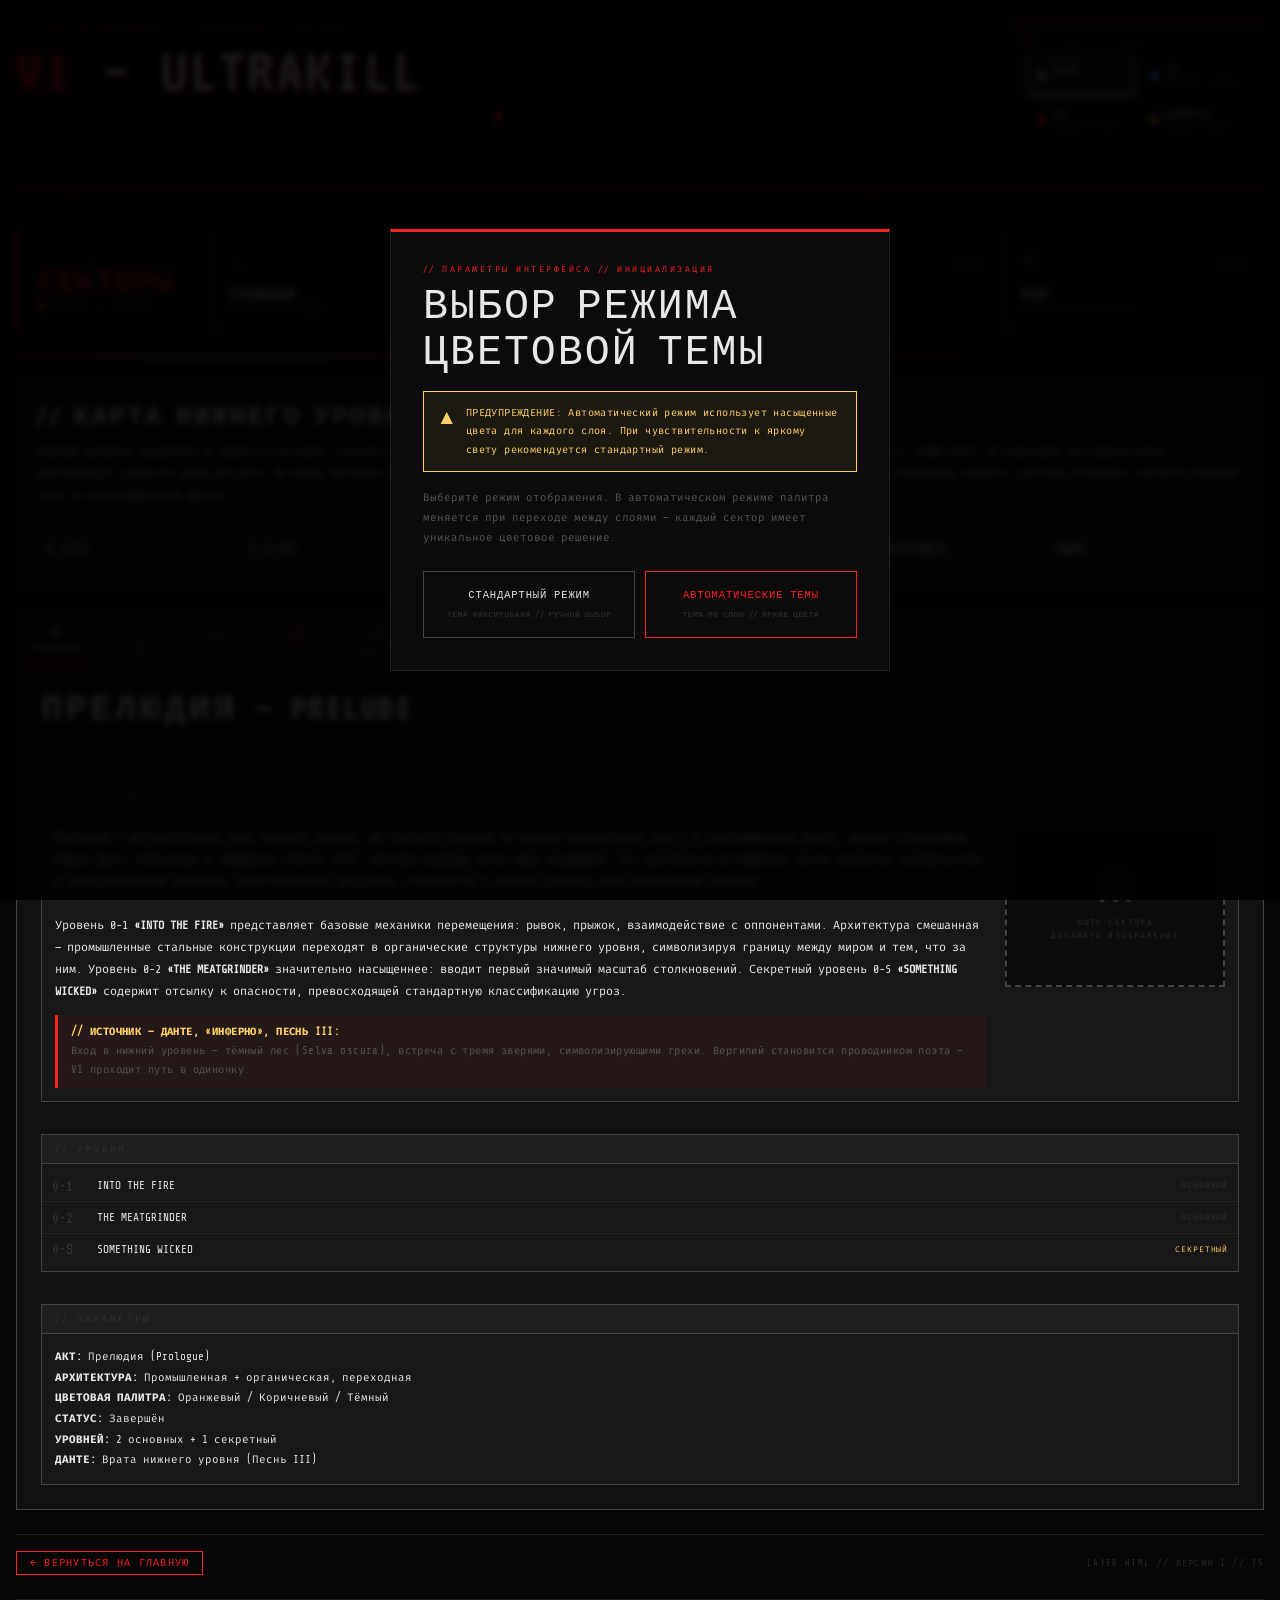
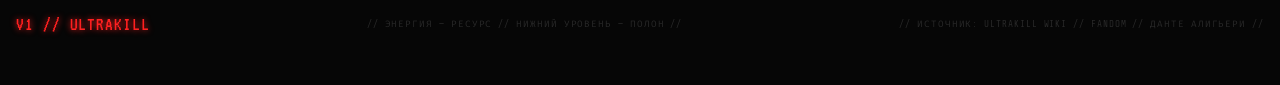
==== layer.html @ 8459dfed "Update layer.html" ====
<!DOCTYPE html>
<html lang="ru">
<head>
    <meta charset="UTF-8">
    <meta name="viewport" content="width=device-width, initial-scale=1.0, user-scalable=yes">
    <title>ULTRAKILL // СЕКТОРЫ — SYSTEM DATABASE</title>
    <link href="https://fonts.googleapis.com/css2?family=VT323&family=Share+Tech+Mono&family=Fira+Code:wght@400;600&display=swap" rel="stylesheet">
    <style>
        *, *::before, *::after { margin: 0; padding: 0; box-sizing: border-box; }
        :root {
            --acc:#ff2020; --acc-dim:#8a0000; --acc-glow:rgba(255,32,32,0.35);
            --body-bg:#060606; --panel-bg:#0b0b0b; --panel-hd:#0f0f0f; --panel-bd:#222222;
            --text-p:#e8e8e8; --text-1:#555555; --text-2:#333333; --text-3:#282828; --text-4:#1e1e1e;
            --ticker-bg:#000000; --read-bg:#050505;
            --c-gold:#ffd166; --c-blue:#5599ff; --c-green:#22ff88; --c-pink:#ff44aa; --c-orange:#ff8833;
            --grey-border:#444444; --grey-bg:#111111; --grey-head:#181818;
        }
        body[data-theme="dark"]{--acc:#ff2020;--acc-dim:#8a0000;--acc-glow:rgba(255,32,32,.35);--body-bg:#060606;--panel-bg:#0b0b0b;--panel-hd:#0f0f0f;--panel-bd:#222;--text-p:#e8e8e8;--text-1:#555;--text-2:#333;--text-3:#282828;--text-4:#1e1e1e;--ticker-bg:#000;--read-bg:#050505;--c-gold:#ffd166;--c-blue:#5599ff;--c-green:#22ff88;--c-pink:#ff44aa;--c-orange:#ff8833;--grey-border:#444;--grey-bg:#111;--grey-head:#181818;}
        body[data-theme="v1"]{--acc:#3a99ff;--acc-dim:#003399;--acc-glow:rgba(58,153,255,.42);--body-bg:#030912;--panel-bg:#060d1c;--panel-hd:#080f22;--panel-bd:#102244;--text-p:#b8d0ff;--text-1:#3a5580;--text-2:#253858;--text-3:#162240;--text-4:#0f1830;--ticker-bg:#020509;--read-bg:#040810;--c-gold:#44aaff;--c-blue:#77ccff;--c-green:#33bbff;--c-pink:#6688ff;--c-orange:#4499ee;--grey-border:#224466;--grey-bg:#060d1c;--grey-head:#081222;}
        body[data-theme="v2"]{--acc:#ff1818;--acc-dim:#aa0000;--acc-glow:rgba(255,24,24,.52);--body-bg:#070202;--panel-bg:#0d0404;--panel-hd:#110505;--panel-bd:#2a0606;--text-p:#ffc8c8;--text-1:#883333;--text-2:#661818;--text-3:#3a0d0d;--text-4:#280808;--ticker-bg:#040101;--read-bg:#060202;--c-gold:#ff8855;--c-blue:#ff5544;--c-green:#ff4422;--c-pink:#ff2266;--c-orange:#ff7722;--grey-border:#442222;--grey-bg:#0d0404;--grey-head:#150606;}
        body[data-theme="gabriel"]{--acc:#c8981e;--acc-dim:#6a5000;--acc-glow:rgba(200,152,30,.32);--body-bg:#f0ebe0;--panel-bg:#fafaf4;--panel-hd:#edead8;--panel-bd:#c8b880;--text-p:#1a1508;--text-1:#7a6a40;--text-2:#a09060;--text-3:#bfb080;--text-4:#d0c898;--ticker-bg:#e5dfc8;--read-bg:#f5f0e0;--c-gold:#c8981e;--c-blue:#3366aa;--c-green:#227744;--c-pink:#aa3366;--c-orange:#bb5522;--grey-border:#c8b880;--grey-bg:#f5f0e0;--grey-head:#edead8;}

        body[data-layer="prelude"]{--acc:#ff6600;--acc-dim:#7a2e00;--acc-glow:rgba(255,102,0,.38);--body-bg:#060402;--panel-bg:#0c0804;--panel-hd:#100b05;--panel-bd:#2a1400;--text-p:#e8d0b0;--text-1:#664422;--text-2:#3d2810;--text-3:#28180a;--text-4:#1c1008;--ticker-bg:#040301;--read-bg:#070502;--c-gold:#ff9900;--c-blue:#cc8833;--c-green:#88aa33;--c-pink:#ff6622;--c-orange:#ff6600;--grey-border:#3a1c08;--grey-bg:#0c0804;--grey-head:#140e06;}
        body[data-layer="l1"]{--acc:#88aaff;--acc-dim:#1a3380;--acc-glow:rgba(136,170,255,.4);--body-bg:#020510;--panel-bg:#050c20;--panel-hd:#07102c;--panel-bd:#112244;--text-p:#c0d0ff;--text-1:#3a5588;--text-2:#263560;--text-3:#162040;--text-4:#101830;--ticker-bg:#020408;--read-bg:#040818;--c-gold:#aaccff;--c-blue:#88aaff;--c-green:#66ccff;--c-pink:#aaaaff;--c-orange:#88aacc;--grey-border:#1a2e60;--grey-bg:#050c20;--grey-head:#07102c;}
        body[data-layer="l2"]{--acc:#ff44cc;--acc-dim:#7a0055;--acc-glow:rgba(255,68,204,.42);--body-bg:#080208;--panel-bg:#100210;--panel-hd:#140316;--panel-bd:#2a0428;--text-p:#f0c0e8;--text-1:#882266;--text-2:#5a1244;--text-3:#380a2c;--text-4:#26061e;--ticker-bg:#050105;--read-bg:#090209;--c-gold:#ffaacc;--c-blue:#cc44ff;--c-green:#ff22bb;--c-pink:#ff44cc;--c-orange:#ff88aa;--grey-border:#3c0a34;--grey-bg:#100210;--grey-head:#160316;}
        /* ЧРЕВО (l3) перекрашен в красный */
        body[data-layer="l3"]{--acc:#ff2020;--acc-dim:#8a0000;--acc-glow:rgba(255,32,32,.42);--body-bg:#080002;--panel-bg:#100002;--panel-hd:#160004;--panel-bd:#2a0008;--text-p:#f0c0c0;--text-1:#882222;--text-2:#5a1212;--text-3:#380808;--text-4:#260404;--ticker-bg:#050001;--read-bg:#090002;--c-gold:#ff8888;--c-blue:#cc2222;--c-green:#ff2244;--c-pink:#ff2020;--c-orange:#ff5522;--grey-border:#3c0a0a;--grey-bg:#100002;--grey-head:#160304;}
        body[data-layer="l4"]{--acc:#ffc800;--acc-dim:#7a5a00;--acc-glow:rgba(255,200,0,.4);--body-bg:#090700;--panel-bg:#120e00;--panel-hd:#181200;--panel-bd:#2e2200;--text-p:#f8e8a0;--text-1:#806600;--text-2:#5a4800;--text-3:#382e00;--text-4:#261e00;--ticker-bg:#060500;--read-bg:#0a0800;--c-gold:#ffc800;--c-blue:#ddaa00;--c-green:#aacc00;--c-pink:#ffaa00;--c-orange:#ff9900;--grey-border:#3a2c00;--grey-bg:#120e00;--grey-head:#181200;}
        body[data-layer="l5"]{--acc:#ff8800;--acc-dim:#7a3c00;--acc-glow:rgba(255,136,0,.4);--body-bg:#040308;--panel-bg:#08060e;--panel-hd:#0b0914;--panel-bd:#1e1530;--text-p:#ddc8a0;--text-1:#664422;--text-2:#3e2a18;--text-3:#28180e;--text-4:#1c1008;--ticker-bg:#020205;--read-bg:#050408;--c-gold:#ffaa44;--c-blue:#4466aa;--c-green:#aa8844;--c-pink:#ff6644;--c-orange:#ff8800;--grey-border:#2a1e44;--grey-bg:#08060e;--grey-head:#0c0a14;}
        body[data-layer="l6"]{--acc:#cc44ff;--acc-dim:#5a0080;--acc-glow:rgba(204,68,255,.42);--body-bg:#050008;--panel-bg:#0a0012;--panel-hd:#0e0018;--panel-bd:#1e0030;--text-p:#e0b8ff;--text-1:#884499;--text-2:#5a1a6e;--text-3:#380a48;--text-4:#260635;--ticker-bg:#030006;--read-bg:#07000e;--c-gold:#ffc800;--c-blue:#aa66ff;--c-green:#dd88ff;--c-pink:#ff44dd;--c-orange:#cc88ff;--grey-border:#300048;--grey-bg:#0a0012;--grey-head:#0e0018;}
        body[data-layer="l7"]{--acc:#00ccbb;--acc-dim:#006655;--acc-glow:rgba(0,204,187,.4);--body-bg:#020808;--panel-bg:#030f0e;--panel-hd:#041412;--panel-bd:#0a2a26;--text-p:#aaf0e8;--text-1:#226655;--text-2:#143e38;--text-3:#0c2824;--text-4:#081c1a;--ticker-bg:#020505;--read-bg:#030a09;--c-gold:#44ddcc;--c-blue:#00aacc;--c-green:#00ccbb;--c-pink:#00eedd;--c-orange:#44bbaa;--grey-border:#0e302c;--grey-bg:#030f0e;--grey-head:#041614;}
        body[data-layer="l89"]{--acc:#cc0000;--acc-dim:#4a0000;--acc-glow:rgba(204,0,0,.38);--body-bg:#040000;--panel-bg:#080000;--panel-hd:#0c0000;--panel-bd:#1e0000;--text-p:#e0a0a0;--text-1:#662222;--text-2:#441010;--text-3:#2c0a0a;--text-4:#1e0606;--ticker-bg:#030000;--read-bg:#060000;--c-gold:#ff4444;--c-blue:#882222;--c-green:#aa2222;--c-pink:#ff2222;--c-orange:#dd2222;--grey-border:#2e0a0a;--grey-bg:#080000;--grey-head:#0c0000;}

        body{background:var(--body-bg);color:var(--text-p);font-family:'Share Tech Mono','Fira Code',monospace;min-height:100vh;overflow-x:hidden;transition:background .3s,color .3s;}
        body::after{content:'';position:fixed;top:0;left:0;width:100%;height:100%;background:repeating-linear-gradient(0deg,transparent,transparent 2px,rgba(0,0,0,.12) 2px,rgba(0,0,0,.12) 4px);pointer-events:none;z-index:9999;}
        body[data-theme="gabriel"]::after{background:repeating-linear-gradient(0deg,transparent,transparent 2px,rgba(0,0,0,.03) 2px,rgba(0,0,0,.03) 4px);}

        /* ── MODAL ── */
        .modal-overlay{position:fixed;inset:0;background:rgba(0,0,0,.88);z-index:99999;display:flex;align-items:center;justify-content:center;backdrop-filter:blur(3px);}
        .modal-overlay.hidden{display:none;}
        .modal-box{background:var(--panel-bg);border:1px solid var(--panel-bd);border-top:3px solid var(--acc);max-width:500px;width:92%;padding:2rem;position:relative;}
        .modal-eyebrow{font-size:.52rem;color:var(--acc);letter-spacing:.3em;text-transform:uppercase;margin-bottom:.5rem;}
        .modal-title{font-family:'VT323',monospace;font-size:2.6rem;color:var(--text-p);margin-bottom:1rem;line-height:1.1;letter-spacing:2px;}
        .modal-warn{border:1px solid var(--c-gold);background:rgba(255,209,102,.07);padding:.75rem 1rem;margin-bottom:1rem;display:flex;gap:.8rem;align-items:flex-start;}
        .modal-warn-icon{font-size:1.4rem;flex-shrink:0;line-height:1.2;color:var(--c-gold);}
        .modal-warn-text{font-size:.64rem;color:var(--c-gold);line-height:1.8;letter-spacing:.04em;}
        .modal-desc{font-size:.68rem;color:var(--text-1);line-height:1.85;margin-bottom:1.4rem;}
        .modal-btns{display:grid;grid-template-columns:1fr 1fr;gap:.6rem;}
        .modal-btn{background:transparent;border:1px solid var(--grey-border);padding:.95rem 1rem;cursor:pointer;font-family:'Share Tech Mono',monospace;font-size:.66rem;color:var(--text-p);letter-spacing:.08em;text-transform:uppercase;text-align:center;transition:.15s;line-height:1.6;}
        .modal-btn:hover{border-color:var(--acc);background:rgba(255,32,32,.07);color:var(--acc);}
        .modal-btn.primary{border-color:var(--acc);color:var(--acc);}
        .modal-btn.primary:hover{background:rgba(255,32,32,.14);}
        .modal-btn-sub{font-size:.5rem;color:var(--text-2);display:block;margin-top:.3rem;letter-spacing:.06em;}
        .auto-badge{display:none;font-size:.48rem;color:var(--acc);letter-spacing:.18em;text-transform:uppercase;margin-top:.4rem;border:1px solid var(--acc);padding:.15rem .4rem;align-self:flex-start;}
        .auto-badge.visible{display:inline-block;}

        .theme-bg-wrap{position:fixed;inset:0;pointer-events:none;z-index:1;overflow:hidden;}
        .bg-dark{position:absolute;inset:0;}
        .bg-dark-grid{position:absolute;inset:0;background-image:linear-gradient(60deg,transparent 49.5%,rgba(255,32,32,.025) 50%,transparent 50.5%),linear-gradient(120deg,transparent 49.5%,rgba(255,32,32,.018) 50%,transparent 50.5%),linear-gradient(0deg,transparent 49.5%,rgba(255,32,32,.015) 50%,transparent 50.5%);background-size:52px 90px;}
        .bg-dark-scan{position:absolute;left:0;right:0;height:110px;top:-110px;background:linear-gradient(to bottom,transparent,rgba(255,32,32,.028) 50%,transparent);animation:darkScan 6s linear infinite;}
        @keyframes darkScan{from{transform:translateY(0);}to{transform:translateY(calc(100vh + 110px));}}

        .page{max-width:1380px;margin:0 auto;padding:0 1rem 2rem;position:relative;z-index:10;}
        .site-header{border-bottom:2px solid var(--acc);padding:1.4rem 0 1rem;transition:border-color .3s;}
        .header-top{display:flex;justify-content:space-between;align-items:flex-start;flex-wrap:wrap;gap:1rem;}
        .logo-eyebrow{font-size:.6rem;color:var(--acc);letter-spacing:.35em;text-transform:uppercase;margin-bottom:.25rem;}
        .logo-main{font-family:'VT323',monospace;font-size:4rem;line-height:1;color:var(--text-p);letter-spacing:3px;text-shadow:0 0 24px var(--acc-glow),2px 2px 0 var(--acc-dim);}
        .logo-main .v1{color:var(--acc);text-shadow:0 0 40px var(--acc),0 0 80px var(--acc-glow);}
        .logo-tagline{font-size:.65rem;color:var(--text-2);letter-spacing:.2em;text-transform:uppercase;margin-top:.4rem;}
        @keyframes blink{0%,100%{opacity:1;}50%{opacity:0;}}
        .cur{display:inline-block;width:7px;height:13px;background:var(--acc);vertical-align:middle;animation:blink 1s step-end infinite;margin-left:2px;}

        .theme-panel{background:var(--panel-bg);border:1px solid var(--panel-bd);border-top:2px solid var(--acc);padding:.75rem .95rem;min-width:230px;transition:border-color .3s,background .3s;}
        .tp-head{font-size:.52rem;color:var(--text-2);letter-spacing:.25em;text-transform:uppercase;margin-bottom:.55rem;display:flex;align-items:center;gap:.4rem;}
        .tp-head::before{content:'';width:5px;height:5px;flex-shrink:0;background:var(--acc);box-shadow:0 0 5px var(--acc);}
        .tp-grid{display:grid;grid-template-columns:1fr 1fr;gap:4px;}
        .tp-btn{background:transparent;border:1px solid var(--text-4);padding:.45rem .6rem;cursor:pointer;display:flex;align-items:center;gap:7px;font-family:'Share Tech Mono',monospace;color:var(--text-p);transition:.16s;text-align:left;position:relative;overflow:hidden;}
        .tp-btn::after{content:'';position:absolute;bottom:0;left:0;width:0;height:2px;transition:width .18s;}
        .tp-btn:hover::after,.tp-btn.active::after{width:100%;}
        .tp-swatch{width:9px;height:9px;flex-shrink:0;}
        .t-dark .tp-swatch{background:#aaa;}.t-v1 .tp-swatch{background:#3a99ff;}.t-v2 .tp-swatch{background:#ff1818;}.t-gabriel .tp-swatch{background:#c8981e;}
        .t-dark::after{background:#aaa;}.t-v1::after{background:#3a99ff;}.t-v2::after{background:#ff1818;}.t-gabriel::after{background:#c8981e;}
        .tp-btn.t-dark:hover,.tp-btn.t-dark.active{border-color:#aaa;background:rgba(180,180,180,.07);}
        .tp-btn.t-v1:hover,.tp-btn.t-v1.active{border-color:#3a99ff;background:rgba(58,153,255,.09);}
        .tp-btn.t-v2:hover,.tp-btn.t-v2.active{border-color:#ff1818;background:rgba(255,24,24,.09);}
        .tp-btn.t-gabriel:hover,.tp-btn.t-gabriel.active{border-color:#c8981e;background:rgba(200,152,30,.09);}
        .tp-info{display:flex;flex-direction:column;gap:1px;}
        .tp-name{font-size:.72rem;letter-spacing:.06em;text-transform:uppercase;}
        .tp-sub{font-size:.48rem;color:var(--text-1);letter-spacing:.1em;text-transform:uppercase;}
        .tp-current{font-size:.47rem;color:var(--text-3);letter-spacing:.15em;text-transform:uppercase;text-align:right;margin-top:.45rem;}
        body.auto-mode .tp-btn{opacity:.45;pointer-events:none;}
        body.auto-mode .tp-head::before{background:var(--c-green);box-shadow:0 0 5px var(--c-green);}

        .ticker-wrap{background:var(--ticker-bg);border-top:1px solid var(--text-4);border-bottom:1px solid var(--text-4);overflow:hidden;padding:.28rem 0;margin-bottom:1.2rem;}
        .ticker-inner{display:flex;gap:4rem;animation:tick 28s linear infinite;white-space:nowrap;}
        @keyframes tick{from{transform:translateX(0);}to{transform:translateX(-50%);}}
        .ti{font-size:.58rem;color:var(--text-2);letter-spacing:.2em;text-transform:uppercase;}
        .ti .r{color:var(--acc);}

        .nav-section{display:flex;align-items:stretch;gap:1rem;margin-bottom:1.4rem;flex-wrap:wrap;}
        .nav-home-indicator{background:var(--panel-bg);border:1px solid var(--panel-bd);border-left:3px solid var(--acc);padding:1rem 1.2rem;display:flex;flex-direction:column;justify-content:center;min-width:180px;}
        .nhi-label{font-size:.5rem;color:var(--text-2);letter-spacing:.3em;text-transform:uppercase;margin-bottom:.2rem;}
        .nhi-name{font-family:'VT323',monospace;font-size:2rem;color:var(--acc);text-shadow:0 0 12px var(--acc-glow);line-height:1;}
        .nhi-sub{font-size:.55rem;color:var(--text-1);letter-spacing:.15em;text-transform:uppercase;margin-top:.15rem;}
        .nhi-dot{width:6px;height:6px;background:var(--acc);box-shadow:0 0 6px var(--acc);display:inline-block;margin-right:6px;}
        .nav-buttons-right{flex:1;display:flex;gap:4px;flex-wrap:wrap;}
        .nav-btn{flex:1;min-width:140px;background:var(--panel-bg);border:1px solid var(--text-4);border-bottom:3px solid var(--text-4);padding:1.1rem 1rem;cursor:pointer;display:flex;flex-direction:column;align-items:flex-start;justify-content:space-between;text-decoration:none;color:var(--text-p);font-family:'Share Tech Mono',monospace;transition:.15s;position:relative;overflow:hidden;gap:.5rem;}
        .nav-btn::before{content:'';position:absolute;left:0;top:0;width:3px;height:100%;background:var(--text-4);transition:.15s;}
        .nav-btn::after{content:'';position:absolute;bottom:0;left:0;width:0;height:3px;transition:width .2s;}
        .nav-btn:hover::after,.nav-btn.active::after{width:100%;}
        .nb-blue{--nc:var(--c-blue);}.nb-gold{--nc:var(--c-gold);}.nb-red{--nc:var(--acc);}.nb-pink{--nc:var(--c-pink);}.nb-green{--nc:var(--c-green);}
        .nav-btn::after{background:var(--nc);}.nav-btn::before{background:var(--text-4);}
        .nav-btn:hover,.nav-btn.active{border-color:var(--nc);background:color-mix(in srgb,var(--nc) 6%,var(--panel-bg));}
        .nav-btn:hover::before,.nav-btn.active::before{background:var(--nc);box-shadow:0 0 10px var(--nc);}
        .nav-btn:hover .nb-num,.nav-btn.active .nb-num{color:var(--nc);}
        .nav-btn:hover .nb-icon,.nav-btn.active .nb-icon{color:var(--nc);text-shadow:0 0 14px var(--nc);}
        .nb-top{display:flex;justify-content:space-between;align-items:flex-start;width:100%;}
        .nb-icon{font-size:1.6rem;line-height:1;color:var(--text-2);transition:.15s;}
        .nb-num{font-family:'VT323',monospace;font-size:2rem;color:var(--text-3);transition:.15s;line-height:1;}
        .nb-name{font-size:.88rem;text-transform:uppercase;letter-spacing:.08em;color:var(--text-p);font-weight:600;}
        .nb-sub{font-size:.52rem;color:var(--text-1);letter-spacing:.1em;text-transform:uppercase;margin-top:.1rem;}

        .redline{height:2px;background:linear-gradient(90deg,var(--acc) 0%,var(--text-p) 18%,var(--acc) 35%,transparent 100%);box-shadow:0 0 10px var(--acc-glow);margin-bottom:1.5rem;}

        .intro-panel{border:1px solid var(--grey-border);background:var(--grey-bg);padding:1.2rem;margin-bottom:1.5rem;}
        .intro-panel h2{font-family:'VT323',monospace;font-size:1.6rem;color:var(--text-p);letter-spacing:.1em;margin-bottom:.6rem;}
        .intro-panel p{font-size:.74rem;color:var(--text-p);line-height:1.85;margin-bottom:.5rem;}
        .intro-panel p:last-child{margin-bottom:0;}
        .intro-stats{display:grid;grid-template-columns:repeat(6,1fr);gap:4px;margin-top:.8rem;}
        .istat{border:1px solid var(--grey-border);background:var(--grey-head);padding:.45rem .6rem;}
        .istat-k{font-size:.48rem;color:var(--text-2);letter-spacing:.2em;text-transform:uppercase;margin-bottom:.2rem;}
        .istat-v{font-family:'VT323',monospace;font-size:1rem;color:var(--text-p);}

        .tab-bar{display:flex;gap:0;border:1px solid var(--grey-border);margin-bottom:0;overflow-x:auto;background:var(--grey-head);}
        .tab-btn{background:transparent;border:none;border-right:1px solid var(--grey-border);padding:.7rem 1rem;cursor:pointer;font-family:'Share Tech Mono',monospace;font-size:.65rem;color:var(--text-1);letter-spacing:.08em;text-transform:uppercase;white-space:nowrap;transition:.15s;position:relative;min-width:80px;text-align:center;}
        .tab-btn:last-child{border-right:none;}
        .tab-btn:hover{background:rgba(255,255,255,.04);color:var(--text-p);}
        .tab-btn.active{background:var(--grey-bg);color:var(--text-p);border-bottom:2px solid var(--acc);}
        .tab-btn .tb-num{font-family:'VT323',monospace;font-size:1.1rem;display:block;line-height:1;margin-bottom:2px;}
        .tab-btn .tb-name{font-size:.52rem;display:block;}

        /* ── ЧРЕВО — КРАСНЫЙ ТАБ ── */
        .tab-btn.gluttony-tab{color:#ff2020 !important;}
        .tab-btn.gluttony-tab .tb-num{color:#ff2020;}
        .tab-btn.gluttony-tab .tb-name{color:#cc0000;}
        .tab-btn.gluttony-tab:hover{background:rgba(255,32,32,.08);color:#ff4444 !important;}
        .tab-btn.gluttony-tab.active{border-bottom:2px solid #ff2020;color:#ff2020 !important;}

        .tab-content{display:none;border:1px solid var(--grey-border);border-top:none;background:var(--grey-bg);min-height:400px;}
        .tab-content.active{display:block;}

        .layer-wrap{padding:1.5rem;}
        .layer-title-row{border-bottom:1px solid var(--grey-border);padding-bottom:1rem;margin-bottom:1.2rem;}
        .layer-title-row h2{font-family:'VT323',monospace;font-size:2.2rem;color:var(--text-p);letter-spacing:.1em;}
        .layer-title-row .ltr-sub{font-size:.6rem;color:var(--text-2);letter-spacing:.25em;text-transform:uppercase;margin-top:.3rem;}

        .layer-body{display:grid;grid-template-columns:1fr;gap:1.2rem;}
        .layer-section{border:1px solid var(--grey-border);background:var(--grey-head);margin-bottom:.8rem;}
        .layer-section:last-child{margin-bottom:0;}
        .layer-section-head{background:rgba(255,255,255,.03);border-bottom:1px solid var(--grey-border);padding:.5rem .8rem;font-size:.58rem;color:var(--text-2);letter-spacing:.25em;text-transform:uppercase;}
        .layer-section-body{padding:.8rem;}
        .layer-desc{font-size:.74rem;color:var(--text-p);line-height:1.85;}

        /* ── БЛОК ОПИСАНИЯ + ФОТО ── */
        .desc-photo-grid{display:grid;grid-template-columns:1fr 220px;gap:1.2rem;align-items:start;}
        .photo-frame{border:2px dashed var(--grey-border);background:var(--panel-bg);min-height:160px;display:flex;flex-direction:column;align-items:center;justify-content:center;gap:.6rem;padding:1rem;position:relative;}
        .photo-frame::before{content:'// ИЗОБРАЖЕНИЕ //';position:absolute;top:.4rem;left:.6rem;font-size:.42rem;color:var(--text-3);letter-spacing:.2em;text-transform:uppercase;}
        .photo-frame-icon{font-size:2.2rem;color:var(--text-3);line-height:1;}
        .photo-frame-label{font-size:.5rem;color:var(--text-3);letter-spacing:.18em;text-transform:uppercase;text-align:center;line-height:1.6;}
        .photo-frame img{width:100%;height:100%;object-fit:cover;display:block;}
        @media(max-width:700px){.desc-photo-grid{grid-template-columns:1fr;}.photo-frame{min-height:120px;}}

        .level-row{display:flex;align-items:center;gap:.6rem;padding:.4rem .6rem;border-bottom:1px solid rgba(68,68,68,.3);font-size:.7rem;}
        .level-row:last-child{border-bottom:none;}
        .level-row .lr-num{font-family:'VT323',monospace;font-size:1.1rem;color:var(--text-2);min-width:36px;}
        .level-row .lr-name{flex:1;color:var(--text-p);}
        .level-row .lr-type{font-size:.5rem;color:var(--text-2);letter-spacing:.12em;text-transform:uppercase;}
        .level-row .lr-type.secret{color:var(--c-gold);}
        .level-row .lr-type.encounter{color:var(--acc);}

        .dante-ref{border-left:3px solid var(--acc);padding:.5rem .8rem;background:rgba(255,32,32,.05);margin-top:.8rem;font-size:.66rem;color:var(--text-1);line-height:1.8;letter-spacing:.04em;}
        .dante-ref strong{color:var(--c-gold);}

        .wip-notice{border:1px solid var(--grey-border);background:var(--grey-head);padding:2rem;text-align:center;}
        .wip-notice .wip-icon{font-family:'VT323',monospace;font-size:4rem;color:var(--text-3);display:block;margin-bottom:.5rem;}
        .wip-notice .wip-title{font-family:'VT323',monospace;font-size:1.8rem;color:var(--text-2);margin-bottom:.5rem;}
        .wip-notice .wip-text{font-size:.72rem;color:var(--text-3);line-height:1.7;}

        .site-footer{border-top:1px solid var(--text-4);padding:.9rem 0;margin-top:1.5rem;display:flex;justify-content:space-between;align-items:center;flex-wrap:wrap;gap:.4rem;font-size:.58rem;color:var(--text-3);letter-spacing:.1em;text-transform:uppercase;}
        .footer-logo{font-family:'VT323',monospace;font-size:1.2rem;color:var(--acc);text-shadow:0 0 6px var(--acc);}
        .back-link{font-size:.65rem;color:var(--acc);text-decoration:none;border:1px solid var(--acc);padding:.3rem .8rem;letter-spacing:.12em;text-transform:uppercase;transition:.15s;}
        .back-link:hover{background:color-mix(in srgb,var(--acc) 12%,transparent);}

        @media(max-width:900px){.intro-stats{grid-template-columns:repeat(3,1fr);}}
        @media(max-width:600px){.intro-stats{grid-template-columns:repeat(2,1fr);}.tab-btn{min-width:60px;padding:.6rem .5rem;}.tab-btn .tb-name{display:none;}.modal-btns{grid-template-columns:1fr;}}
    </style>
</head>
<body data-theme="dark">

<!-- ── МОДАЛЬНОЕ ОКНО ── -->
<div class="modal-overlay" id="themeModal">
    <div class="modal-box">
        <div class="modal-eyebrow">// ПАРАМЕТРЫ ИНТЕРФЕЙСА // ИНИЦИАЛИЗАЦИЯ</div>
        <div class="modal-title">ВЫБОР РЕЖИМА<br>ЦВЕТОВОЙ ТЕМЫ</div>
        <div class="modal-warn">
            <span class="modal-warn-icon">▲</span>
            <div class="modal-warn-text">ПРЕДУПРЕЖДЕНИЕ: Автоматический режим использует насыщенные цвета для каждого слоя. При чувствительности к яркому свету рекомендуется стандартный режим.</div>
        </div>
        <div class="modal-desc">Выберите режим отображения. В автоматическом режиме палитра меняется при переходе между слоями — каждый сектор имеет уникальное цветовое решение.</div>
        <div class="modal-btns">
            <button class="modal-btn" onclick="chooseMode('original')">СТАНДАРТНЫЙ РЕЖИМ<span class="modal-btn-sub">Тема фиксирована // ручной выбор</span></button>
            <button class="modal-btn primary" onclick="chooseMode('auto')">АВТОМАТИЧЕСКИЕ ТЕМЫ<span class="modal-btn-sub">Тема по слою // яркие цвета</span></button>
        </div>
    </div>
</div>

<div class="theme-bg-wrap" aria-hidden="true">
    <div class="bg-dark"><div class="bg-dark-grid"></div><div class="bg-dark-scan"></div></div>
</div>

<div class="page">

    <!-- HEADER -->
    <div class="site-header">
        <div class="header-top">
            <div>
                <div class="logo-eyebrow">// SYSTEM DATABASE // СЕКТОРЫ // ACTIVE</div>
                <div class="logo-main"><span class="v1">V1</span> — ULTRAKILL</div>
                <div class="logo-tagline">LOWER SECTOR DEPTH MAP // LAYER CATALOGUE // ACCESS GRANTED<span class="cur"></span></div>
            </div>
            <div class="theme-panel">
                <div class="tp-head">// ТЕМА ИНТЕРФЕЙСА <span class="auto-badge" id="autoBadge">● AUTO</span></div>
                <div class="tp-grid">
                    <button class="tp-btn t-dark active" data-tv="dark" onclick="setTheme('dark')"><div class="tp-swatch"></div><div class="tp-info"><div class="tp-name">DARK</div><div class="tp-sub">ORIGINAL</div></div></button>
                    <button class="tp-btn t-v1" data-tv="v1" onclick="setTheme('v1')"><div class="tp-swatch"></div><div class="tp-info"><div class="tp-name">V1</div><div class="tp-sub">MACHINE // BLUE</div></div></button>
                    <button class="tp-btn t-v2" data-tv="v2" onclick="setTheme('v2')"><div class="tp-swatch"></div><div class="tp-info"><div class="tp-name">V2</div><div class="tp-sub">MIRROR // RED</div></div></button>
                    <button class="tp-btn t-gabriel" data-tv="gabriel" onclick="setTheme('gabriel')"><div class="tp-swatch"></div><div class="tp-info"><div class="tp-name">GABRIEL</div><div class="tp-sub">JUDGE // GOLD</div></div></button>
                </div>
                <div class="tp-current" id="tpCurrent">АКТИВНА: DARK // ORIGINAL</div>
            </div>
        </div>
    </div>

    <!-- TICKER -->
    <div class="ticker-wrap">
        <div class="ticker-inner">
            <span class="ti">// <span class="r">СЕКТОРЫ</span> // КАРТА НИЖНЕГО УРОВНЯ // СЛОИ 0–7 // ПРЕЛЮДИЯ + АКТ I + АКТ II // ДОСТУП: РАЗРЕШЁН //</span>
            <span class="ti">// <span class="r">СЕКТОРЫ</span> // КАРТА НИЖНЕГО УРОВНЯ // СЛОИ 0–7 // ПРЕЛЮДИЯ + АКТ I + АКТ II // ДОСТУП: РАЗРЕШЁН //</span>
        </div>
    </div>

    <!-- NAV -->
    <div class="nav-section">
        <div class="nav-home-indicator">
            <div class="nhi-label">// ТЕКУЩИЙ РАЗДЕЛ</div>
            <div class="nhi-name">СЕКТОРЫ</div>
            <div class="nhi-sub"><span class="nhi-dot"></span>LAYERS // ACTIVE</div>
        </div>
        <div class="nav-buttons-right">
            <a href="index.html" class="nav-btn nb-red"><div class="nb-top"><div class="nb-icon">⌂</div><div class="nb-num">←</div></div><div><div class="nb-name">Главная</div><div class="nb-sub">ВЕРНУТЬСЯ // INDEX</div></div></a>
            <a href="weapons.html" class="nav-btn nb-blue"><div class="nb-top"><div class="nb-icon">⬡</div><div class="nb-num">01</div></div><div><div class="nb-name">Арсенал</div><div class="nb-sub">СРЕДСТВА // ИНСТРУМЕНТЫ</div></div></a>
            <a href="bosses.html" class="nav-btn nb-pink"><div class="nb-top"><div class="nb-icon">★</div><div class="nb-num">03</div></div><div><div class="nb-name">Сущности</div><div class="nb-sub">ПРИОРИТЕТНЫЕ // ЦЕЛИ</div></div></a>
            <a href="lore.html" class="nav-btn nb-gold"><div class="nb-top"><div class="nb-icon">◈</div><div class="nb-num">04</div></div><div><div class="nb-name">Лор</div><div class="nb-sub">ИСТОРИЯ // ВСЕЛЕННАЯ</div></div></a>
        </div>
    </div>

    <div class="redline"></div>

    <!-- INTRO -->
    <div class="intro-panel">
        <h2>// КАРТА НИЖНЕГО УРОВНЯ</h2>
        <p>Нижний уровень разделён на девять секторов, соответствующих кругам поэмы «Инферно» из «Божественной комедии» Данте Алигьери (ок. 1308–1321). V1 проходит их сверху вниз, нейтрализуя сущности ради ресурса. В конце большинства секторов — приоритетная цель повышенного класса угрозы. Архитектура и атмосфера каждого сектора отражает соответствующий грех из классификации Данте.</p>
        <div class="intro-stats">
            <div class="istat"><div class="istat-k">АКТОВ</div><div class="istat-v">3 (III)</div></div>
            <div class="istat"><div class="istat-k">СЛОЁВ</div><div class="istat-v">9 (I–IX)</div></div>
            <div class="istat"><div class="istat-k">АКТ I</div><div class="istat-v">ЗАВЕРШЁН</div></div>
            <div class="istat"><div class="istat-k">АКТ II</div><div class="istat-v">В РАЗРАБОТКЕ</div></div>
            <div class="istat"><div class="istat-k">АКТ III</div><div class="istat-v">НЕ ВЫПУЩЕН</div></div>
            <div class="istat"><div class="istat-k">ИСТОЧНИК</div><div class="istat-v">DANTE</div></div>
        </div>
    </div>

    <!-- TAB BAR -->
    <div class="tab-bar" id="tabBar">
        <button class="tab-btn active" data-tab="prelude" onclick="switchTab('prelude',this)"><span class="tb-num">P</span><span class="tb-name">ПРЕЛЮДИЯ</span></button>
        <button class="tab-btn" data-tab="layer1" onclick="switchTab('layer1',this)"><span class="tb-num">I</span><span class="tb-name">ЛИМБ</span></button>
        <button class="tab-btn" data-tab="layer2" onclick="switchTab('layer2',this)"><span class="tb-num">II</span><span class="tb-name">СТРАСТЬ</span></button>
        <button class="tab-btn gluttony-tab" data-tab="layer3" onclick="switchTab('layer3',this)"><span class="tb-num">III</span><span class="tb-name">ЧРЕВО</span></button>
        <button class="tab-btn" data-tab="layer4" onclick="switchTab('layer4',this)"><span class="tb-num">IV</span><span class="tb-name">ЖАДНОСТЬ</span></button>
        <button class="tab-btn" data-tab="layer5" onclick="switchTab('layer5',this)"><span class="tb-num">V</span><span class="tb-name">ГНЕВ</span></button>
        <button class="tab-btn" data-tab="layer6" onclick="switchTab('layer6',this)"><span class="tb-num">VI</span><span class="tb-name">ЕРЕСЬ</span></button>
        <button class="tab-btn" data-tab="layer7" onclick="switchTab('layer7',this)"><span class="tb-num">VII</span><span class="tb-name">РАЗДОР</span></button>
        <button class="tab-btn" data-tab="layer89" onclick="switchTab('layer89',this)"><span class="tb-num">VIII–IX</span><span class="tb-name">...</span></button>
    </div>

    <!-- ══════════════════════════════════════════
         ПРЕЛЮДИЯ
    ══════════════════════════════════════════ -->
    <div class="tab-content active" id="tab-prelude">
        <div class="layer-wrap">
            <div class="layer-title-row">
                <h2>ПРЕЛЮДИЯ — PRELUDE</h2>
                <div class="ltr-sub">// ВСТУПИТЕЛЬНАЯ ЗОНА // ИНИЦИАЛИЗАЦИЯ СИСТЕМ // АКТ: ПРОЛОГ</div>
            </div>
            <div class="layer-body">
                <div class="layer-section">
                    <div class="layer-section-head">// ОПИСАНИЕ СЕКТОРА</div>
                    <div class="layer-section-body">
                        <div class="desc-photo-grid">
                            <div class="layer-desc">
                                Прелюдия — вступительная зона нижнего уровня, не соответствующая ни одному конкретному кругу в классификации Данте, однако отражающая образ врат, описанных в «Инферно» (Песнь III): <em>«Оставь надежду всяк сюда входящий»</em>. V1, критически истощённая после коллапса человечества и израсходования наземных энергетических ресурсов, спускается в нижний уровень ради пополнения запасов.
                                <br><br>
                                Уровень 0-1 <strong>«INTO THE FIRE»</strong> представляет базовые механики перемещения: рывок, прыжок, взаимодействие с оппонентами. Архитектура смешанная — промышленные стальные конструкции переходят в органические структуры нижнего уровня, символизируя границу между миром и тем, что за ним. Уровень 0-2 <strong>«THE MEATGRINDER»</strong> значительно насыщеннее: вводит первый значимый масштаб столкновений. Секретный уровень 0-S <strong>«SOMETHING WICKED»</strong> содержит отсылку к опасности, превосходящей стандартную классификацию угроз.
                                <div class="dante-ref">
                                    <strong>// ИСТОЧНИК — ДАНТЕ, «ИНФЕРНО», ПЕСНЬ III:</strong><br>
                                    Вход в нижний уровень — тёмный лес (Selva oscura), встреча с тремя зверями, символизирующими грехи. Вергилий становится проводником поэта — V1 проходит путь в одиночку.
                                </div>
                            </div>
                            <div class="photo-frame">
                                <div class="photo-frame-icon">🖼</div>
                                <div class="photo-frame-label">ФОТО СЕКТОРА<br>ДОБАВИТЬ ИЗОБРАЖЕНИЕ</div>
                            </div>
                        </div>
                    </div>
                </div>
                <div class="layer-section">
                    <div class="layer-section-head">// УРОВНИ</div>
                    <div class="layer-section-body" style="padding:.4rem 0;">
                        <div class="level-row"><span class="lr-num">0-1</span><span class="lr-name">INTO THE FIRE</span><span class="lr-type">ОСНОВНОЙ</span></div>
                        <div class="level-row"><span class="lr-num">0-2</span><span class="lr-name">THE MEATGRINDER</span><span class="lr-type">ОСНОВНОЙ</span></div>
                        <div class="level-row"><span class="lr-num">0-S</span><span class="lr-name">SOMETHING WICKED</span><span class="lr-type secret">СЕКРЕТНЫЙ</span></div>
                    </div>
                </div>
                <div class="layer-section">
                    <div class="layer-section-head">// ПАРАМЕТРЫ</div>
                    <div class="layer-section-body">
                        <div class="layer-desc" style="font-size:.68rem;line-height:1.9;">
                            <b>АКТ:</b> Прелюдия (Prologue)<br>
                            <b>АРХИТЕКТУРА:</b> Промышленная + органическая, переходная<br>
                            <b>ЦВЕТОВАЯ ПАЛИТРА:</b> Оранжевый / Коричневый / Тёмный<br>
                            <b>СТАТУС:</b> Завершён<br>
                            <b>УРОВНЕЙ:</b> 2 основных + 1 секретный<br>
                            <b>ДАНТЕ:</b> Врата нижнего уровня (Песнь III)
                        </div>
                    </div>
                </div>
            </div>
        </div>
    </div>

    <!-- ══════════════════════════════════════════
         СЛОЙ I — ЛИМБ
    ══════════════════════════════════════════ -->
    <div class="tab-content" id="tab-layer1">
        <div class="layer-wrap">
            <div class="layer-title-row">
                <h2>СЛОЙ I — LIMBO // ЛИМБ</h2>
                <div class="ltr-sub">// АКТ I: INFINITE HYPERDEATH // ДАНТЕ: КРУГ I // СТАТУС: ЗАВЕРШЁН</div>
            </div>
            <div class="layer-body">
                <div class="layer-section">
                    <div class="layer-section-head">// ОПИСАНИЕ СЕКТОРА</div>
                    <div class="layer-section-body">
                        <div class="desc-photo-grid">
                            <div class="layer-desc">
                                Первый сектор нижнего уровня. Лимб — зона пограничного состояния, ни страдания, ни покоя. Архитектура монохромная: белые и холодно-серые кристаллические структуры, плавающие фрагменты пространства, угасший свет без источника. Слой сравнительно доступен по сложности — является точкой входа в нижний уровень. V1 встречает здесь первых механизированных оппонентов.
                                <br><br>
                                Завершается уровень 1-3 <strong>«A ONE MACHINE ARMY»</strong> — столкновение с механизированной версией Цербера (Cerberus Prime). В игровой интерпретации трёхглавый страж трансформирован в боевую платформу. Секретный уровень 1-S <strong>«CASTLE VEIN»</strong> расположен в изолированном архитектурном узле, доступном через скрытый проход.
                                <div class="dante-ref">
                                    <strong>// ИСТОЧНИК — ДАНТЕ, «ИНФЕРНО», ПЕСНЬ IV:</strong><br>
                                    Лимб — первый круг, обитель добродетельных нехристиан и некрещёных. Они не испытывают физических мучений, но лишены Божьего присутствия. Здесь пребывают Гомер, Аристотель, Платон, Сократ, Вергилий, Юлий Цезарь, Саладин. Вечная скорбь без надежды — таков их удел. Именно из Лимба Данте начинает путь под руководством Вергилия.
                                </div>
                            </div>
                            <div class="photo-frame">
                                <div class="photo-frame-icon">🖼</div>
                                <div class="photo-frame-label">ФОТО СЕКТОРА<br>ДОБАВИТЬ ИЗОБРАЖЕНИЕ</div>
                            </div>
                        </div>
                    </div>
                </div>
                <div class="layer-section">
                    <div class="layer-section-head">// УРОВНИ</div>
                    <div class="layer-section-body" style="padding:.4rem 0;">
                        <div class="level-row"><span class="lr-num">1-1</span><span class="lr-name">HEART OF THE SUNRISE</span><span class="lr-type">ОСНОВНОЙ</span></div>
                        <div class="level-row"><span class="lr-num">1-2</span><span class="lr-name">THE DEATH OF THE PARTY</span><span class="lr-type">ОСНОВНОЙ</span></div>
                        <div class="level-row"><span class="lr-num">1-3</span><span class="lr-name">A ONE MACHINE ARMY</span><span class="lr-type encounter">СТОЛКНОВЕНИЕ // Cerberus Prime</span></div>
                        <div class="level-row"><span class="lr-num">1-S</span><span class="lr-name">CASTLE VEIN</span><span class="lr-type secret">СЕКРЕТНЫЙ</span></div>
                    </div>
                </div>
                <div class="layer-section">
                    <div class="layer-section-head">// ПАРАМЕТРЫ</div>
                    <div class="layer-section-body">
                        <div class="layer-desc" style="font-size:.68rem;line-height:1.9;">
                            <b>АКТ:</b> I — Infinite Hyperdeath<br>
                            <b>АРХИТЕКТУРА:</b> Монохромная, кристаллическая, плавающие платформы<br>
                            <b>ЦВЕТОВАЯ ПАЛИТРА:</b> Синий / Белый / Холодный серый<br>
                            <b>ПРИОРИТЕТНАЯ ЦЕЛЬ:</b> Cerberus Prime<br>
                            <b>ДАНТЕ:</b> «Инферно», Песнь IV — первый круг, Лимб
                        </div>
                    </div>
                </div>
            </div>
        </div>
    </div>

    <!-- ══════════════════════════════════════════
         СЛОЙ II — СТРАСТЬ
    ══════════════════════════════════════════ -->
    <div class="tab-content" id="tab-layer2">
        <div class="layer-wrap">
            <div class="layer-title-row">
                <h2>СЛОЙ II — LUST // СТРАСТЬ</h2>
                <div class="ltr-sub">// АКТ I: INFINITE HYPERDEATH // ДАНТЕ: КРУГ II // СТАТУС: ЗАВЕРШЁН</div>
            </div>
            <div class="layer-body">
                <div class="layer-section">
                    <div class="layer-section-head">// ОПИСАНИЕ СЕКТОРА</div>
                    <div class="layer-section-body">
                        <div class="desc-photo-grid">
                            <div class="layer-desc">
                                Второй сектор нижнего уровня. Зона неистовства и неудержимого порыва. Архитектура органическая, тёмно-розовая: пульсирующие стены, извивающиеся коридоры, напоминающие живую ткань. Пространство ощущается нестабильным, подвижным. Оппоненты значительно быстрее и непредсказуемее, чем в Лимбе — слой делает акцент на мобильности V1.
                                <br><br>
                                Завершающее столкновение на уровне 2-3 <strong>«SHEER HEART ATTACK»</strong> — взаимодействие с Hideous Mass, аномальным биологическим конгломератом из фрагментов различных организмов. Секретный уровень 2-S <strong>«MUST DIE»</strong> предназначен для опытных операторов — отличается значительно повышенным уровнем сложности.
                                <div class="dante-ref">
                                    <strong>// ИСТОЧНИК — ДАНТЕ, «ИНФЕРНО», ПЕСНЬ V:</strong><br>
                                    Второй круг охраняет Минос — судья, назначающий грешникам круг наказания, обвивая хвостом столько раз, сколько кругов нужно пройти вниз. Осуждённые влекомы вечным ураганом — символ того, как страсть управляла ими при жизни. Среди упомянутых Данте: Клеопатра, Елена Троянская, Ахилл, Парис, Тристан. Здесь Данте лишился чувств от сострадания.
                                </div>
                            </div>
                            <div class="photo-frame">
                                <div class="photo-frame-icon">🖼</div>
                                <div class="photo-frame-label">ФОТО СЕКТОРА<br>ДОБАВИТЬ ИЗОБРАЖЕНИЕ</div>
                            </div>
                        </div>
                    </div>
                </div>
                <div class="layer-section">
                    <div class="layer-section-head">// УРОВНИ</div>
                    <div class="layer-section-body" style="padding:.4rem 0;">
                        <div class="level-row"><span class="lr-num">2-1</span><span class="lr-name">BRIDGEBURNER</span><span class="lr-type">ОСНОВНОЙ</span></div>
                        <div class="level-row"><span class="lr-num">2-2</span><span class="lr-name">DEATH AT 20,000 VOLTS</span><span class="lr-type">ОСНОВНОЙ</span></div>
                        <div class="level-row"><span class="lr-num">2-3</span><span class="lr-name">SHEER HEART ATTACK</span><span class="lr-type encounter">СТОЛКНОВЕНИЕ // Hideous Mass</span></div>
                        <div class="level-row"><span class="lr-num">2-S</span><span class="lr-name">MUST DIE</span><span class="lr-type secret">СЕКРЕТНЫЙ // ПОВЫШЕННАЯ СЛОЖНОСТЬ</span></div>
                    </div>
                </div>
                <div class="layer-section">
                    <div class="layer-section-head">// ПАРАМЕТРЫ</div>
                    <div class="layer-section-body">
                        <div class="layer-desc" style="font-size:.68rem;line-height:1.9;">
                            <b>АКТ:</b> I — Infinite Hyperdeath<br>
                            <b>АРХИТЕКТУРА:</b> Органическая, биологическая, нестабильная<br>
                            <b>ЦВЕТОВАЯ ПАЛИТРА:</b> Розовый / Тёмно-пурпурный<br>
                            <b>ПРИОРИТЕТНАЯ ЦЕЛЬ:</b> Hideous Mass<br>
                            <b>ДАНТЕ:</b> «Инферно», Песнь V — второй круг, Lussuria
                        </div>
                    </div>
                </div>
            </div>
        </div>
    </div>

    <!-- ══════════════════════════════════════════
         СЛОЙ III — ЧРЕВО (КРАСНЫЙ)
    ══════════════════════════════════════════ -->
    <div class="tab-content" id="tab-layer3">
        <div class="layer-wrap">
            <div class="layer-title-row">
                <h2 style="color:#ff2020;text-shadow:0 0 18px rgba(255,32,32,.5);">СЛОЙ III — GLUTTONY // ЧРЕВОУГОДИЕ</h2>
                <div class="ltr-sub" style="color:#cc0000;">// АКТ I: INFINITE HYPERDEATH // ДАНТЕ: КРУГ III // СТАТУС: ЗАВЕРШЁН</div>
            </div>
            <div class="layer-body">
                <div class="layer-section" style="border-color:#3c0a0a;">
                    <div class="layer-section-head" style="color:#cc3333;">// ОПИСАНИЕ СЕКТОРА</div>
                    <div class="layer-section-body">
                        <div class="desc-photo-grid">
                            <div class="layer-desc">
                                Третий сектор нижнего уровня. Зона бесконечного поглощения. Огромные структуры из тёмно-зелёной биомассы и разрушающейся архитектуры. Само пространство ведёт себя как живой организм: стены дышат, структуры пульсируют, движутся. Это переходный сектор — он связывает первую половину Акта I со второй и подготавливает к столкновению с Гавриилом.
                                <br><br>
                                Уровень 3-1 <strong>«BELLY OF THE BEAST»</strong> («Во чреве зверя») буквально помещает V1 внутрь колоссального биологического существа: тоннели — артерии, камеры — органы, пространство сужается и расширяется. Уровень 3-2 <strong>«INTERMISSION»</strong> является первым из двух столкновений с Гавриилом — существом ангельской природы, исполняющим функцию судьи нижнего уровня.
                                <div class="dante-ref" style="border-left-color:#ff2020;background:rgba(255,32,32,.07);">
                                    <strong>// ИСТОЧНИК — ДАНТЕ, «ИНФЕРНО», ПЕСНЬ VI:</strong><br>
                                    Третий круг — место, где обжоры лежат в грязной жиже под непрекращающимся ливнем из нечистот, града и снега. Их стережёт Цербер — трёхголовый пёс, рычащий, с красными глазами, жирным и чёрным брюхом, когтистыми руками. Он терзает грешников, сдирая шкуру. Данте встречает здесь Чакко — флорентийца, предсказывающего судьбу города.
                                </div>
                            </div>
                            <div class="photo-frame" style="border-color:#3c0a0a;">
                                <div class="photo-frame-icon" style="color:#661111;">🖼</div>
                                <div class="photo-frame-label" style="color:#661111;">ФОТО СЕКТОРА<br>ДОБАВИТЬ ИЗОБРАЖЕНИЕ</div>
                            </div>
                        </div>
                    </div>
                </div>
                <div class="layer-section" style="border-color:#3c0a0a;">
                    <div class="layer-section-head" style="color:#cc3333;">// УРОВНИ</div>
                    <div class="layer-section-body" style="padding:.4rem 0;">
                        <div class="level-row"><span class="lr-num">3-1</span><span class="lr-name">BELLY OF THE BEAST</span><span class="lr-type">ОСНОВНОЙ // ВНУТРИ СУЩЕСТВА</span></div>
                        <div class="level-row"><span class="lr-num">3-2</span><span class="lr-name">INTERMISSION</span><span class="lr-type encounter">СТОЛКНОВЕНИЕ // Gabriel (I)</span></div>
                    </div>
                </div>
                <div class="layer-section" style="border-color:#3c0a0a;">
                    <div class="layer-section-head" style="color:#cc3333;">// ПАРАМЕТРЫ</div>
                    <div class="layer-section-body">
                        <div class="layer-desc" style="font-size:.68rem;line-height:1.9;">
                            <b>АКТ:</b> I — Infinite Hyperdeath<br>
                            <b>АРХИТЕКТУРА:</b> Биологическая, внутриорганическая, биомасса<br>
                            <b>ЦВЕТОВАЯ ПАЛИТРА:</b> <span style="color:#ff2020;font-weight:bold;">КРАСНЫЙ</span> / Тёмно-зелёный (оригинал)<br>
                            <b>ПРИОРИТЕТНАЯ ЦЕЛЬ:</b> Gabriel (первое столкновение)<br>
                            <b>УРОВНЕЙ:</b> 2 основных (переходный сектор)<br>
                            <b>ДАНТЕ:</b> «Инферно», Песнь VI — третий круг, Gola
                        </div>
                    </div>
                </div>
            </div>
        </div>
    </div>

    <!-- ══════════════════════════════════════════
         СЛОЙ IV — ЖАДНОСТЬ
    ══════════════════════════════════════════ -->
    <div class="tab-content" id="tab-layer4">
        <div class="layer-wrap">
            <div class="layer-title-row">
                <h2>СЛОЙ IV — GREED // ЖАДНОСТЬ</h2>
                <div class="ltr-sub">// АКТ I: INFINITE HYPERDEATH // ДАНТЕ: КРУГ IV // СТАТУС: ЗАВЕРШЁН</div>
            </div>
            <div class="layer-body">
                <div class="layer-section">
                    <div class="layer-section-head">// ОПИСАНИЕ СЕКТОРА</div>
                    <div class="layer-section-body">
                        <div class="desc-photo-grid">
                            <div class="layer-desc">
                                Четвёртый сектор. Зона накопления и удержания. Архитектура вычурная, претенциозная, но в глубоком состоянии упадка: золото и мрамор, покрытые трещинами, рухнувшие своды, великолепие в руинах. Богатство, оказавшееся бессмысленным. Наиболее сложный и протяжённый сектор Акта I — содержит четыре основных уровня и один секретный.
                                <br><br>
                                На уровне 4-2 <strong>«VIOLENCE»</strong> происходит первое столкновение с V2 — зеркальным прототипом той же серии, что и V1. V2 использует идентичные механики, но является самостоятельной единицей с иной тактикой. Финал сектора — уровень 4-4 <strong>«CAIN»</strong> — содержит встречу с Миносом Прайм: механизированной интерпретацией Миноса, судьи нижнего уровня из произведения Данте.
                                <div class="dante-ref">
                                    <strong>// ИСТОЧНИК — ДАНТЕ, «ИНФЕРНО», ПЕСНЬ VII:</strong><br>
                                    Четвёртый круг охраняет Плутос — демон богатства. Скупцы и расточители разделены на два потока: они толкают навстречу друг другу огромные тяжести, сталкиваются, разворачиваются и толкают снова — в бесконечном цикле. Данте замечает, что многие из них — клирики, папы и кардиналы. Судьба у всех одна.
                                </div>
                            </div>
                            <div class="photo-frame">
                                <div class="photo-frame-icon">🖼</div>
                                <div class="photo-frame-label">ФОТО СЕКТОРА<br>ДОБАВИТЬ ИЗОБРАЖЕНИЕ</div>
                            </div>
                        </div>
                    </div>
                </div>
                <div class="layer-section">
                    <div class="layer-section-head">// УРОВНИ</div>
                    <div class="layer-section-body" style="padding:.4rem 0;">
                        <div class="level-row"><span class="lr-num">4-1</span><span class="lr-name">CLAIR DE LUNE</span><span class="lr-type">ОСНОВНОЙ</span></div>
                        <div class="level-row"><span class="lr-num">4-2</span><span class="lr-name">VIOLENCE</span><span class="lr-type encounter">СТОЛКНОВЕНИЕ // V2 (I)</span></div>
                        <div class="level-row"><span class="lr-num">4-3</span><span class="lr-name">A SHOT IN THE DARK</span><span class="lr-type">ОСНОВНОЙ</span></div>
                        <div class="level-row"><span class="lr-num">4-4</span><span class="lr-name">CAIN</span><span class="lr-type encounter">СТОЛКНОВЕНИЕ // Minos Prime</span></div>
                        <div class="level-row"><span class="lr-num">4-S</span><span class="lr-name">CLASH OF THE BRANDICOOT</span><span class="lr-type secret">СЕКРЕТНЫЙ</span></div>
                    </div>
                </div>
                <div class="layer-section">
                    <div class="layer-section-head">// ПАРАМЕТРЫ</div>
                    <div class="layer-section-body">
                        <div class="layer-desc" style="font-size:.68rem;line-height:1.9;">
                            <b>АКТ:</b> I — Infinite Hyperdeath<br>
                            <b>АРХИТЕКТУРА:</b> Золото, мрамор, упадок роскоши<br>
                            <b>ЦВЕТОВАЯ ПАЛИТРА:</b> Золотой / Мраморный / Охра<br>
                            <b>ПРИОРИТЕТНЫЕ ЦЕЛИ:</b> V2 (первое столкновение), Minos Prime<br>
                            <b>ДАНТЕ:</b> «Инферно», Песнь VII — четвёртый круг, Avarizia
                        </div>
                    </div>
                </div>
            </div>
        </div>
    </div>

    <!-- ══════════════════════════════════════════
         СЛОЙ V — ГНЕВ
    ══════════════════════════════════════════ -->
    <div class="tab-content" id="tab-layer5">
        <div class="layer-wrap">
            <div class="layer-title-row">
                <h2>СЛОЙ V — WRATH // ГНЕВ</h2>
                <div class="ltr-sub">// АКТ I: INFINITE HYPERDEATH // ДАНТЕ: КРУГ V // СТАТУС: ЗАВЕРШЁН</div>
            </div>
            <div class="layer-body">
                <div class="layer-section">
                    <div class="layer-section-head">// ОПИСАНИЕ СЕКТОРА</div>
                    <div class="layer-section-body">
                        <div class="desc-photo-grid">
                            <div class="layer-desc">
                                Пятый сектор. Океан бурь и неистовства. Большая часть локаций — водная среда: штормовое море, корабли-развалины, затопленные платформы, нависающие конструкции, рушащиеся под воздействием стихии. V1 перемещается по остовам разрушенных судов, нейтрализуя оппонентов, адаптированных к водной среде.
                                <br><br>
                                Слой примечателен финальным столкновением: уровень 5-4 <strong>«LEVIATHAN»</strong> содержит взаимодействие с колоссальным морским существом. Левиафан — не стандартная встреча: механика столкновения принципиально отличается от предыдущих. В библейской традиции (Книга Иова, 40:25–41:26) Левиафан — морское чудовище, символ первозданного хаоса, неподвластного человеку.
                                <div class="dante-ref">
                                    <strong>// ИСТОЧНИК — ДАНТЕ, «ИНФЕРНО», ПЕСНИ VIII–IX:</strong><br>
                                    Пятый круг — болото реки Стикс. Гневливые дерутся на поверхности воды: бьют друг друга кулаками, ногами, головой и зубами. Уныло-ленивые погружены в трясину, издавая булькающие звуки. За болотом — Город Дис, охраняемый падшими. Данте и Вергилий переправляются на лодке Флегия.
                                </div>
                            </div>
                            <div class="photo-frame">
                                <div class="photo-frame-icon">🖼</div>
                                <div class="photo-frame-label">ФОТО СЕКТОРА<br>ДОБАВИТЬ ИЗОБРАЖЕНИЕ</div>
                            </div>
                        </div>
                    </div>
                </div>
                <div class="layer-section">
                    <div class="layer-section-head">// УРОВНИ</div>
                    <div class="layer-section-body" style="padding:.4rem 0;">
                        <div class="level-row"><span class="lr-num">5-1</span><span class="lr-name">IN THE WAKE OF POSEIDON</span><span class="lr-type">ОСНОВНОЙ</span></div>
                        <div class="level-row"><span class="lr-num">5-2</span><span class="lr-name">WAVES OF THE STARLESS SEA</span><span class="lr-type">ОСНОВНОЙ</span></div>
                        <div class="level-row"><span class="lr-num">5-3</span><span class="lr-name">SHIP OF FOOLS</span><span class="lr-type">ОСНОВНОЙ</span></div>
                        <div class="level-row"><span class="lr-num">5-4</span><span class="lr-name">LEVIATHAN</span><span class="lr-type encounter">СТОЛКНОВЕНИЕ // Leviathan</span></div>
                    </div>
                </div>
                <div class="layer-section">
                    <div class="layer-section-head">// ПАРАМЕТРЫ</div>
                    <div class="layer-section-body">
                        <div class="layer-desc" style="font-size:.68rem;line-height:1.9;">
                            <b>АКТ:</b> I — Infinite Hyperdeath<br>
                            <b>СРЕДА:</b> Водная, морская, штормовая<br>
                            <b>ЦВЕТОВАЯ ПАЛИТРА:</b> Оранжевый / Тёмно-синий / Морской<br>
                            <b>ПРИОРИТЕТНАЯ ЦЕЛЬ:</b> Leviathan<br>
                            <b>ДАНТЕ:</b> «Инферно», Песни VIII–IX — пятый круг, Ira
                        </div>
                    </div>
                </div>
            </div>
        </div>
    </div>

    <!-- ══════════════════════════════════════════
         СЛОЙ VI — ЕРЕСЬ
    ══════════════════════════════════════════ -->
    <div class="tab-content" id="tab-layer6">
        <div class="layer-wrap">
            <div class="layer-title-row">
                <h2>СЛОЙ VI — HERESY // ЕРЕСЬ</h2>
                <div class="ltr-sub">// АКТ I: INFINITE HYPERDEATH // ФИНАЛ // ДАНТЕ: КРУГ VI // СТАТУС: ЗАВЕРШЁН</div>
            </div>
            <div class="layer-body">
                <div class="layer-section">
                    <div class="layer-section-head">// ОПИСАНИЕ СЕКТОРА</div>
                    <div class="layer-section-body">
                        <div class="desc-photo-grid">
                            <div class="layer-desc">
                                Шестой сектор и финал Акта I. Зона разрушенных систем убеждений и падших созданий. Тёмная пурпурная архитектура, монументальные строения в состоянии деградации, пространство с явным ощущением конца чего-то значимого. Самый короткий сектор по числу уровней — но содержащий наиболее технически насыщенное финальное взаимодействие.
                                <br><br>
                                Уровень 6-2 <strong>«AESTHETICS OF HATE»</strong> — второе и финальное взаимодействие с Гавриилом. Это полноценный многофазный противник, «Судья» нижнего уровня: архангел, утративший верность прежним принципам и ставший карателем. После нейтрализации Гавриила открывается переход в Акт II.
                                <div class="dante-ref">
                                    <strong>// ИСТОЧНИК — ДАНТЕ, «ИНФЕРНО», ПЕСНИ IX–XI:</strong><br>
                                    Шестой круг — за стенами Города Дис. Еретики заключены в раскалённые каменные гробницы, которые будут запечатаны навечно в День Страшного суда. Среди упомянутых — эпикурейцы, отрицавшие бессмертие души. Данте беседует с Фаринатой дельи Уберти — непоколебимым флорентийским политиком, гордым даже в осуждении.
                                </div>
                            </div>
                            <div class="photo-frame">
                                <div class="photo-frame-icon">🖼</div>
                                <div class="photo-frame-label">ФОТО СЕКТОРА<br>ДОБАВИТЬ ИЗОБРАЖЕНИЕ</div>
                            </div>
                        </div>
                    </div>
                </div>
                <div class="layer-section">
                    <div class="layer-section-head">// УРОВНИ</div>
                    <div class="layer-section-body" style="padding:.4rem 0;">
                        <div class="level-row"><span class="lr-num">6-1</span><span class="lr-name">CRY FOR THE WEEPER</span><span class="lr-type">ОСНОВНОЙ</span></div>
                        <div class="level-row"><span class="lr-num">6-2</span><span class="lr-name">AESTHETICS OF HATE</span><span class="lr-type encounter">ФИНАЛ АКТ I // Gabriel (II)</span></div>
                    </div>
                </div>
                <div class="layer-section">
                    <div class="layer-section-head">// ПАРАМЕТРЫ</div>
                    <div class="layer-section-body">
                        <div class="layer-desc" style="font-size:.68rem;line-height:1.9;">
                            <b>АКТ:</b> I — Infinite Hyperdeath (финал)<br>
                            <b>АРХИТЕКТУРА:</b> Пурпурная, монументальные руины<br>
                            <b>ЦВЕТОВАЯ ПАЛИТРА:</b> Пурпурный + Золотой (Gabriel)<br>
                            <b>ПРИОРИТЕТНАЯ ЦЕЛЬ:</b> Gabriel — финальное взаимодействие<br>
                            <b>ДАНТЕ:</b> «Инферно», Песни IX–XI — шестой круг, Eresia
                        </div>
                    </div>
                </div>
            </div>
        </div>
    </div>

    <!-- ══════════════════════════════════════════
         СЛОЙ VII — РАЗДОР
    ══════════════════════════════════════════ -->
    <div class="tab-content" id="tab-layer7">
        <div class="layer-wrap">
            <div class="layer-title-row">
                <h2>СЛОЙ VII — VIOLENCE // РАЗДОР</h2>
                <div class="ltr-sub">// АКТ II: IMPERFECT HATRED // ДАНТЕ: КРУГ VII // СТАТУС: ЧАСТИЧНО ВЫПУЩЕН</div>
            </div>
            <div class="layer-body">
                <div class="layer-section">
                    <div class="layer-section-head">// ОПИСАНИЕ СЕКТОРА</div>
                    <div class="layer-section-body">
                        <div class="desc-photo-grid">
                            <div class="layer-desc">
                                Седьмой сектор открывает Акт II «Imperfect Hatred». Зона бесконечных столкновений и распада. Архитектура резко контрастная: разрушенные промышленные конструкции, выжженные пространства, открытые арены. Слой значительно превосходит предыдущие по интенсивности и сложности. Акт II разворачивает более глубокий нарратив об идентичности и цели V1.
                                <br><br>
                                На уровне 7-4 <strong>«...AND HELL FOLLOWED»</strong> происходит второе взаимодействие с V2. Секретный уровень 7-S <strong>«ANOTHER CASTLE»</strong> содержит встречу с Сизифом Прайм — ещё одной механизированной интерпретацией персонажа греческой мифологии, приговорённого к бесконечному бессмысленному труду.
                                <div class="dante-ref">
                                    <strong>// ИСТОЧНИК — ДАНТЕ, «ИНФЕРНО», ПЕСНИ XII–XVII:</strong><br>
                                    Седьмой круг разделён на три кольца. Первое — река кипящей крови Флегетон, где в зависимости от степени вины погружены тираны и захватчики (охраняет кентавр Хирон). Второе — лес самоубийц: души превращены в деревья, гарпии терзают ветви. Третье — пустыня с огненным дождём, где лежат богохульники и насильники против природы. Охраняет весь круг Минотавр.
                                </div>
                            </div>
                            <div class="photo-frame">
                                <div class="photo-frame-icon">🖼</div>
                                <div class="photo-frame-label">ФОТО СЕКТОРА<br>ДОБАВИТЬ ИЗОБРАЖЕНИЕ</div>
                            </div>
                        </div>
                    </div>
                </div>
                <div class="layer-section">
                    <div class="layer-section-head">// УРОВНИ</div>
                    <div class="layer-section-body" style="padding:.4rem 0;">
                        <div class="level-row"><span class="lr-num">7-1</span><span class="lr-name">GARDEN OF FORKING PATHS</span><span class="lr-type">ОСНОВНОЙ</span></div>
                        <div class="level-row"><span class="lr-num">7-2</span><span class="lr-name">LIGHT UP THE NIGHT</span><span class="lr-type">ОСНОВНОЙ</span></div>
                        <div class="level-row"><span class="lr-num">7-3</span><span class="lr-name">NO SOUND, NO MEMORY</span><span class="lr-type">ОСНОВНОЙ</span></div>
                        <div class="level-row"><span class="lr-num">7-4</span><span class="lr-name">...AND HELL FOLLOWED</span><span class="lr-type encounter">СТОЛКНОВЕНИЕ // V2 (II)</span></div>
                        <div class="level-row"><span class="lr-num">7-S</span><span class="lr-name">ANOTHER CASTLE</span><span class="lr-type secret">СЕКРЕТНЫЙ // Sisyphus Prime</span></div>
                    </div>
                </div>
                <div class="layer-section">
                    <div class="layer-section-head">// ПАРАМЕТРЫ</div>
                    <div class="layer-section-body">
                        <div class="layer-desc" style="font-size:.68rem;line-height:1.9;">
                            <b>АКТ:</b> II — Imperfect Hatred<br>
                            <b>АРХИТЕКТУРА:</b> Разрушенная, выжженная, контрастные пространства<br>
                            <b>ЦВЕТОВАЯ ПАЛИТРА:</b> Бирюзовый / Тёмный<br>
                            <b>ПРИОРИТЕТНЫЕ ЦЕЛИ:</b> V2 (второе столкновение), Sisyphus Prime<br>
                            <b>ДАНТЕ:</b> «Инферно», Песни XII–XVII — седьмой круг, Violenza
                        </div>
                    </div>
                </div>
            </div>
        </div>
    </div>

    <!-- ══════════════════════════════════════════
         СЛОИ VIII–IX
    ══════════════════════════════════════════ -->
    <div class="tab-content" id="tab-layer89">
        <div class="layer-wrap">
            <div class="layer-title-row">
                <h2>СЛОИ VIII–IX — FRAUD &amp; TREACHERY</h2>
                <div class="ltr-sub">// АКТ II / АКТ III // ДАНТЕ: КРУГИ VIII–IX // СТАТУС: В РАЗРАБОТКЕ</div>
            </div>
            <div class="layer-body">
                <div class="layer-section">
                    <div class="layer-section-head">// ОПИСАНИЕ // ПРЕДВАРИТЕЛЬНЫЕ ДАННЫЕ</div>
                    <div class="layer-section-body">
                        <div class="desc-photo-grid">
                            <div class="layer-desc">
                                Слои VIII и IX соответствуют наиболее глубоким секторам нижнего уровня по структуре «Инферно» Данте. На момент публикации данные недоступны — секторы находятся в стадии активной разработки.
                                <br><br>
                                По материалам «Инферно»: слой VIII (Malebolge — «злые щели») — структура из десяти концентрических рвов, каждый из которых содержит конкретную категорию обманщиков: соблазнители, льстецы, симониты, прорицатели, взяточники, лицемеры, воры, лжесоветники, сеятели раздора, фальсификаторы. Слой IX (Cocytus) — замёрзшее озеро в самом низу нижнего уровня, разделённое на четыре зоны по степени предательства. В центре — Люцифер, вмёрзший по пояс в лёд.
                                <div class="dante-ref">
                                    <strong>// ИСТОЧНИК — ДАНТЕ, «ИНФЕРНО», ПЕСНИ XVIII–XXXIV:</strong><br>
                                    Восьмой круг — Злые Щели (Malebolge). Девятый круг — озеро Коцит. Четыре зоны предательства: Каина (предавшие родных), Антенора (предавшие родину), Толомея (предавшие гостей), Джудекка (предавшие благодетелей). Сатана (Дит) — трёхликий, вмёрзший в центр озера, пережёвывает Иуду, Брута и Кассия.
                                </div>
                            </div>
                            <div class="photo-frame">
                                <div class="photo-frame-icon">🖼</div>
                                <div class="photo-frame-label">ФОТО СЕКТОРА<br>ДАННЫЕ ЗАКРЫТЫ</div>
                            </div>
                        </div>
                    </div>
                </div>
                <div class="wip-notice">
                    <span class="wip-icon">VIII — IX</span>
                    <div class="wip-title">ДАННЫЕ НЕДОСТУПНЫ — В РАЗРАБОТКЕ</div>
                    <div class="wip-text">Секторы VIII (Malebolge) и IX (Cocytus/Treachery) не выпущены.<br>Информация будет обновлена по мере выхода контента.</div>
                </div>
            </div>
        </div>
    </div>

    <!-- FOOTER -->
    <div style="display:flex;justify-content:space-between;align-items:center;margin-top:1.5rem;padding-top:1rem;border-top:1px solid var(--text-4);">
        <a href="index.html" class="back-link">← ВЕРНУТЬСЯ НА ГЛАВНУЮ</a>
        <div style="font-size:.55rem;color:var(--text-3);letter-spacing:.15em;text-transform:uppercase;">LAYER.HTML // ВЕРСИЯ 1 // JS</div>
    </div>
    <div class="site-footer">
        <div class="footer-logo">V1 // ULTRAKILL</div>
        <div>// ЭНЕРГИЯ — РЕСУРС // НИЖНИЙ УРОВЕНЬ — ПОЛОН //</div>
        <div>// ИСТОЧНИК: ULTRAKILL WIKI // FANDOM // ДАНТЕ АЛИГЬЕРИ //</div>
    </div>

</div>

<script>
var THEME_LABELS = {dark:'DARK // ORIGINAL',v1:'V1 // MACHINE // BLUE',v2:'V2 // MIRROR // RED',gabriel:'GABRIEL // JUDGE // GOLD'};
function setTheme(t){
    document.body.setAttribute('data-theme',t);
    document.querySelectorAll('.tp-btn').forEach(function(b){b.classList.toggle('active',b.dataset.tv===t);});
    var l=document.getElementById('tpCurrent');if(l)l.textContent='АКТИВНА: '+THEME_LABELS[t];
    try{localStorage.setItem('uk_theme',t);}catch(e){}
}
var autoMode=false,currentTab='prelude';
var LAYER_MAP={prelude:'prelude',layer1:'l1',layer2:'l2',layer3:'l3',layer4:'l4',layer5:'l5',layer6:'l6',layer7:'l7',layer89:'l89'};
function chooseMode(mode){
    autoMode=(mode==='auto');
    document.getElementById('themeModal').classList.add('hidden');
    var badge=document.getElementById('autoBadge');
    if(autoMode){document.body.classList.add('auto-mode');if(badge)badge.classList.add('visible');applyLayerTheme(currentTab);}
    else{document.body.classList.remove('auto-mode');if(badge)badge.classList.remove('visible');document.body.removeAttribute('data-layer');}
}
function applyLayerTheme(tabId){if(!autoMode)return;var lt=LAYER_MAP[tabId];if(lt)document.body.setAttribute('data-layer',lt);}
function switchTab(id,btn){
    currentTab=id;
    document.querySelectorAll('.tab-content').forEach(function(el){el.classList.remove('active');});
    document.querySelectorAll('.tab-btn').forEach(function(b){b.classList.remove('active');});
    var target=document.getElementById('tab-'+id);if(target)target.classList.add('active');
    if(btn)btn.classList.add('active');
    applyLayerTheme(id);
}
(function(){
    try{var s=localStorage.getItem('uk_theme');if(s&&THEME_LABELS[s])setTheme(s);}catch(e){}
})();
</script>
</body>
</html>
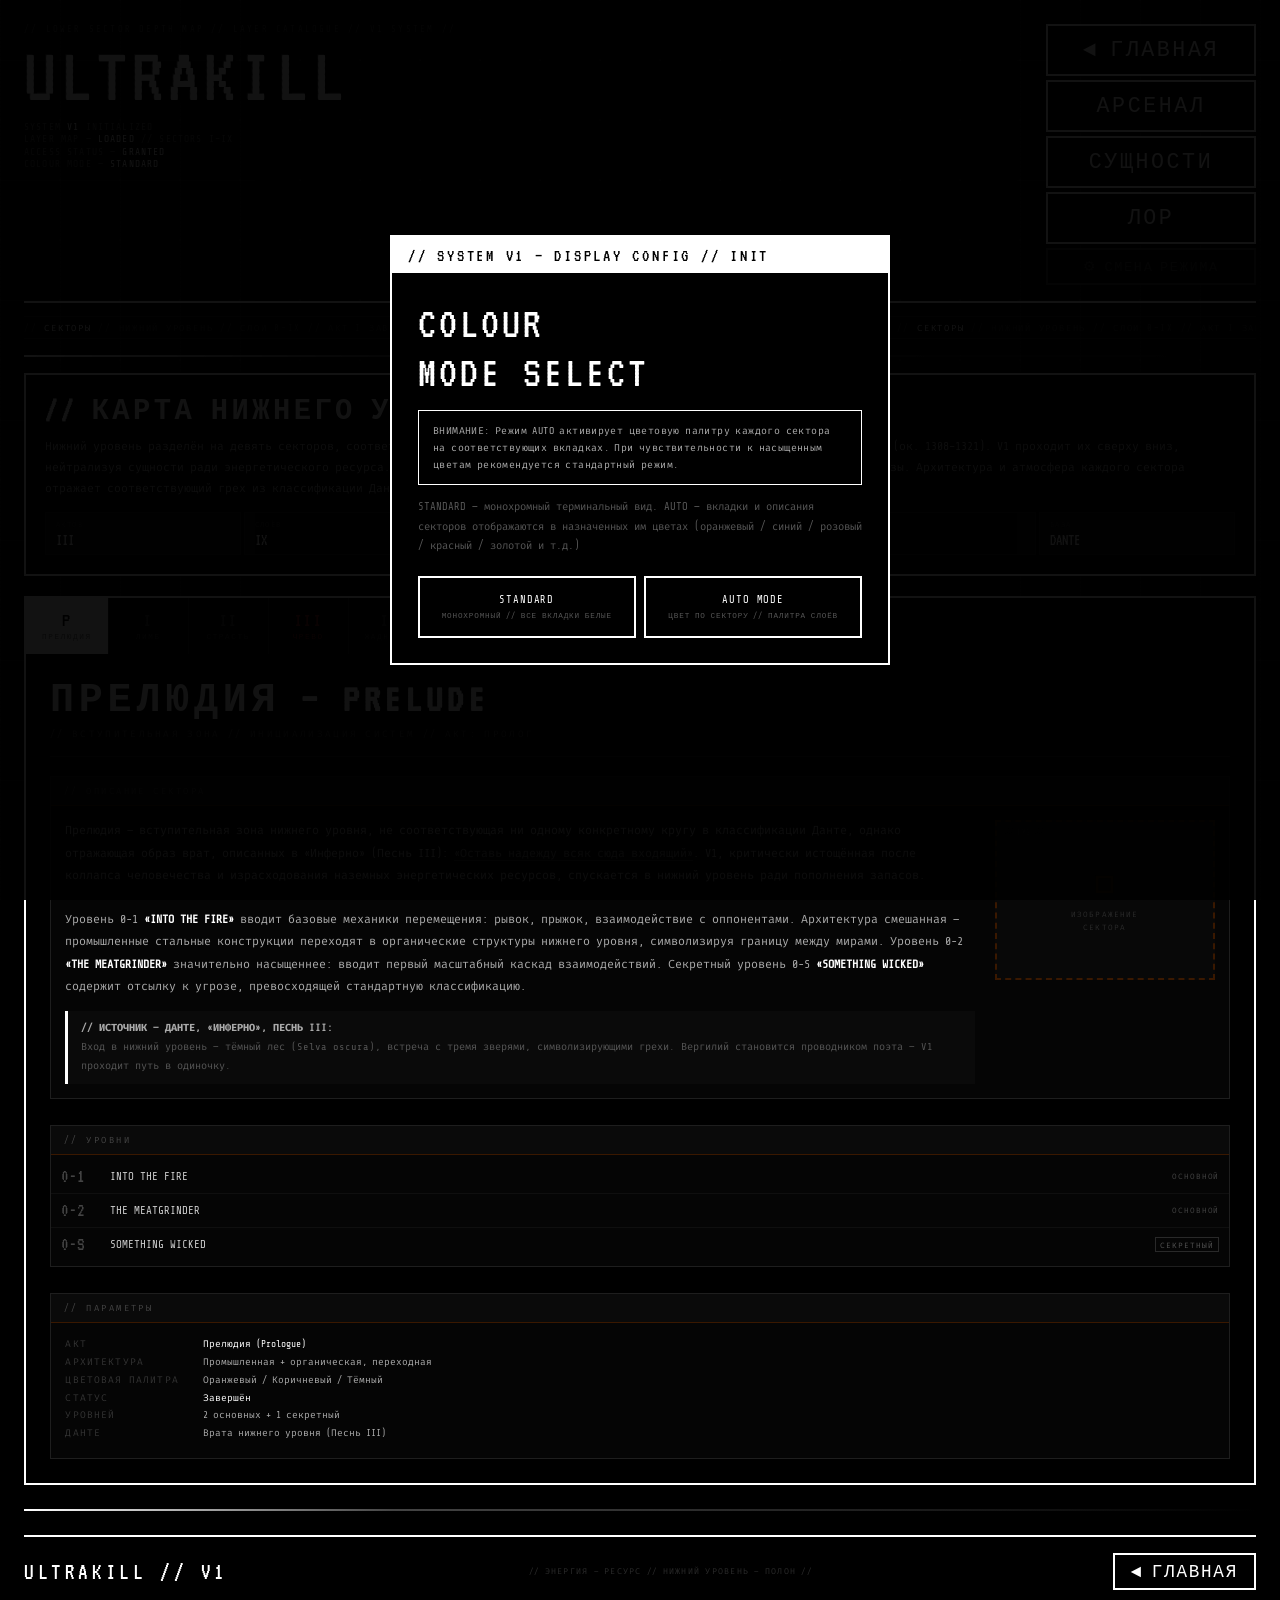
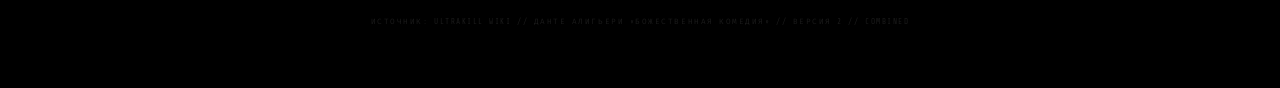
==== commit 3ef9cf58: "Update layer.html" ====
--- a/layer.html
+++ b/layer.html
@@ -6,237 +6,388 @@
     <title>ULTRAKILL // СЕКТОРЫ — SYSTEM DATABASE</title>
     <link href="https://fonts.googleapis.com/css2?family=VT323&family=Share+Tech+Mono&family=Fira+Code:wght@400;600&display=swap" rel="stylesheet">
     <style>
-        *, *::before, *::after { margin: 0; padding: 0; box-sizing: border-box; }
+        *, *::before, *::after { margin:0; padding:0; box-sizing:border-box; }
+
+        /* ═══════════════════════════════════════
+           TERMINAL BASE — CIRCUIT / MONOCHROME
+        ═══════════════════════════════════════ */
         :root {
-            --acc:#ff2020; --acc-dim:#8a0000; --acc-glow:rgba(255,32,32,0.35);
-            --body-bg:#060606; --panel-bg:#0b0b0b; --panel-hd:#0f0f0f; --panel-bd:#222222;
-            --text-p:#e8e8e8; --text-1:#555555; --text-2:#333333; --text-3:#282828; --text-4:#1e1e1e;
-            --ticker-bg:#000000; --read-bg:#050505;
-            --c-gold:#ffd166; --c-blue:#5599ff; --c-green:#22ff88; --c-pink:#ff44aa; --c-orange:#ff8833;
-            --grey-border:#444444; --grey-bg:#111111; --grey-head:#181818;
-        }
-        body[data-theme="dark"]{--acc:#ff2020;--acc-dim:#8a0000;--acc-glow:rgba(255,32,32,.35);--body-bg:#060606;--panel-bg:#0b0b0b;--panel-hd:#0f0f0f;--panel-bd:#222;--text-p:#e8e8e8;--text-1:#555;--text-2:#333;--text-3:#282828;--text-4:#1e1e1e;--ticker-bg:#000;--read-bg:#050505;--c-gold:#ffd166;--c-blue:#5599ff;--c-green:#22ff88;--c-pink:#ff44aa;--c-orange:#ff8833;--grey-border:#444;--grey-bg:#111;--grey-head:#181818;}
-        body[data-theme="v1"]{--acc:#3a99ff;--acc-dim:#003399;--acc-glow:rgba(58,153,255,.42);--body-bg:#030912;--panel-bg:#060d1c;--panel-hd:#080f22;--panel-bd:#102244;--text-p:#b8d0ff;--text-1:#3a5580;--text-2:#253858;--text-3:#162240;--text-4:#0f1830;--ticker-bg:#020509;--read-bg:#040810;--c-gold:#44aaff;--c-blue:#77ccff;--c-green:#33bbff;--c-pink:#6688ff;--c-orange:#4499ee;--grey-border:#224466;--grey-bg:#060d1c;--grey-head:#081222;}
-        body[data-theme="v2"]{--acc:#ff1818;--acc-dim:#aa0000;--acc-glow:rgba(255,24,24,.52);--body-bg:#070202;--panel-bg:#0d0404;--panel-hd:#110505;--panel-bd:#2a0606;--text-p:#ffc8c8;--text-1:#883333;--text-2:#661818;--text-3:#3a0d0d;--text-4:#280808;--ticker-bg:#040101;--read-bg:#060202;--c-gold:#ff8855;--c-blue:#ff5544;--c-green:#ff4422;--c-pink:#ff2266;--c-orange:#ff7722;--grey-border:#442222;--grey-bg:#0d0404;--grey-head:#150606;}
-        body[data-theme="gabriel"]{--acc:#c8981e;--acc-dim:#6a5000;--acc-glow:rgba(200,152,30,.32);--body-bg:#f0ebe0;--panel-bg:#fafaf4;--panel-hd:#edead8;--panel-bd:#c8b880;--text-p:#1a1508;--text-1:#7a6a40;--text-2:#a09060;--text-3:#bfb080;--text-4:#d0c898;--ticker-bg:#e5dfc8;--read-bg:#f5f0e0;--c-gold:#c8981e;--c-blue:#3366aa;--c-green:#227744;--c-pink:#aa3366;--c-orange:#bb5522;--grey-border:#c8b880;--grey-bg:#f5f0e0;--grey-head:#edead8;}
-
-        body[data-layer="prelude"]{--acc:#ff6600;--acc-dim:#7a2e00;--acc-glow:rgba(255,102,0,.38);--body-bg:#060402;--panel-bg:#0c0804;--panel-hd:#100b05;--panel-bd:#2a1400;--text-p:#e8d0b0;--text-1:#664422;--text-2:#3d2810;--text-3:#28180a;--text-4:#1c1008;--ticker-bg:#040301;--read-bg:#070502;--c-gold:#ff9900;--c-blue:#cc8833;--c-green:#88aa33;--c-pink:#ff6622;--c-orange:#ff6600;--grey-border:#3a1c08;--grey-bg:#0c0804;--grey-head:#140e06;}
-        body[data-layer="l1"]{--acc:#88aaff;--acc-dim:#1a3380;--acc-glow:rgba(136,170,255,.4);--body-bg:#020510;--panel-bg:#050c20;--panel-hd:#07102c;--panel-bd:#112244;--text-p:#c0d0ff;--text-1:#3a5588;--text-2:#263560;--text-3:#162040;--text-4:#101830;--ticker-bg:#020408;--read-bg:#040818;--c-gold:#aaccff;--c-blue:#88aaff;--c-green:#66ccff;--c-pink:#aaaaff;--c-orange:#88aacc;--grey-border:#1a2e60;--grey-bg:#050c20;--grey-head:#07102c;}
-        body[data-layer="l2"]{--acc:#ff44cc;--acc-dim:#7a0055;--acc-glow:rgba(255,68,204,.42);--body-bg:#080208;--panel-bg:#100210;--panel-hd:#140316;--panel-bd:#2a0428;--text-p:#f0c0e8;--text-1:#882266;--text-2:#5a1244;--text-3:#380a2c;--text-4:#26061e;--ticker-bg:#050105;--read-bg:#090209;--c-gold:#ffaacc;--c-blue:#cc44ff;--c-green:#ff22bb;--c-pink:#ff44cc;--c-orange:#ff88aa;--grey-border:#3c0a34;--grey-bg:#100210;--grey-head:#160316;}
-        /* ЧРЕВО (l3) перекрашен в красный */
-        body[data-layer="l3"]{--acc:#ff2020;--acc-dim:#8a0000;--acc-glow:rgba(255,32,32,.42);--body-bg:#080002;--panel-bg:#100002;--panel-hd:#160004;--panel-bd:#2a0008;--text-p:#f0c0c0;--text-1:#882222;--text-2:#5a1212;--text-3:#380808;--text-4:#260404;--ticker-bg:#050001;--read-bg:#090002;--c-gold:#ff8888;--c-blue:#cc2222;--c-green:#ff2244;--c-pink:#ff2020;--c-orange:#ff5522;--grey-border:#3c0a0a;--grey-bg:#100002;--grey-head:#160304;}
-        body[data-layer="l4"]{--acc:#ffc800;--acc-dim:#7a5a00;--acc-glow:rgba(255,200,0,.4);--body-bg:#090700;--panel-bg:#120e00;--panel-hd:#181200;--panel-bd:#2e2200;--text-p:#f8e8a0;--text-1:#806600;--text-2:#5a4800;--text-3:#382e00;--text-4:#261e00;--ticker-bg:#060500;--read-bg:#0a0800;--c-gold:#ffc800;--c-blue:#ddaa00;--c-green:#aacc00;--c-pink:#ffaa00;--c-orange:#ff9900;--grey-border:#3a2c00;--grey-bg:#120e00;--grey-head:#181200;}
-        body[data-layer="l5"]{--acc:#ff8800;--acc-dim:#7a3c00;--acc-glow:rgba(255,136,0,.4);--body-bg:#040308;--panel-bg:#08060e;--panel-hd:#0b0914;--panel-bd:#1e1530;--text-p:#ddc8a0;--text-1:#664422;--text-2:#3e2a18;--text-3:#28180e;--text-4:#1c1008;--ticker-bg:#020205;--read-bg:#050408;--c-gold:#ffaa44;--c-blue:#4466aa;--c-green:#aa8844;--c-pink:#ff6644;--c-orange:#ff8800;--grey-border:#2a1e44;--grey-bg:#08060e;--grey-head:#0c0a14;}
-        body[data-layer="l6"]{--acc:#cc44ff;--acc-dim:#5a0080;--acc-glow:rgba(204,68,255,.42);--body-bg:#050008;--panel-bg:#0a0012;--panel-hd:#0e0018;--panel-bd:#1e0030;--text-p:#e0b8ff;--text-1:#884499;--text-2:#5a1a6e;--text-3:#380a48;--text-4:#260635;--ticker-bg:#030006;--read-bg:#07000e;--c-gold:#ffc800;--c-blue:#aa66ff;--c-green:#dd88ff;--c-pink:#ff44dd;--c-orange:#cc88ff;--grey-border:#300048;--grey-bg:#0a0012;--grey-head:#0e0018;}
-        body[data-layer="l7"]{--acc:#00ccbb;--acc-dim:#006655;--acc-glow:rgba(0,204,187,.4);--body-bg:#020808;--panel-bg:#030f0e;--panel-hd:#041412;--panel-bd:#0a2a26;--text-p:#aaf0e8;--text-1:#226655;--text-2:#143e38;--text-3:#0c2824;--text-4:#081c1a;--ticker-bg:#020505;--read-bg:#030a09;--c-gold:#44ddcc;--c-blue:#00aacc;--c-green:#00ccbb;--c-pink:#00eedd;--c-orange:#44bbaa;--grey-border:#0e302c;--grey-bg:#030f0e;--grey-head:#041614;}
-        body[data-layer="l89"]{--acc:#cc0000;--acc-dim:#4a0000;--acc-glow:rgba(204,0,0,.38);--body-bg:#040000;--panel-bg:#080000;--panel-hd:#0c0000;--panel-bd:#1e0000;--text-p:#e0a0a0;--text-1:#662222;--text-2:#441010;--text-3:#2c0a0a;--text-4:#1e0606;--ticker-bg:#030000;--read-bg:#060000;--c-gold:#ff4444;--c-blue:#882222;--c-green:#aa2222;--c-pink:#ff2222;--c-orange:#dd2222;--grey-border:#2e0a0a;--grey-bg:#080000;--grey-head:#0c0000;}
-
-        body{background:var(--body-bg);color:var(--text-p);font-family:'Share Tech Mono','Fira Code',monospace;min-height:100vh;overflow-x:hidden;transition:background .3s,color .3s;}
-        body::after{content:'';position:fixed;top:0;left:0;width:100%;height:100%;background:repeating-linear-gradient(0deg,transparent,transparent 2px,rgba(0,0,0,.12) 2px,rgba(0,0,0,.12) 4px);pointer-events:none;z-index:9999;}
-        body[data-theme="gabriel"]::after{background:repeating-linear-gradient(0deg,transparent,transparent 2px,rgba(0,0,0,.03) 2px,rgba(0,0,0,.03) 4px);}
-
-        /* ── MODAL ── */
-        .modal-overlay{position:fixed;inset:0;background:rgba(0,0,0,.88);z-index:99999;display:flex;align-items:center;justify-content:center;backdrop-filter:blur(3px);}
-        .modal-overlay.hidden{display:none;}
-        .modal-box{background:var(--panel-bg);border:1px solid var(--panel-bd);border-top:3px solid var(--acc);max-width:500px;width:92%;padding:2rem;position:relative;}
-        .modal-eyebrow{font-size:.52rem;color:var(--acc);letter-spacing:.3em;text-transform:uppercase;margin-bottom:.5rem;}
-        .modal-title{font-family:'VT323',monospace;font-size:2.6rem;color:var(--text-p);margin-bottom:1rem;line-height:1.1;letter-spacing:2px;}
-        .modal-warn{border:1px solid var(--c-gold);background:rgba(255,209,102,.07);padding:.75rem 1rem;margin-bottom:1rem;display:flex;gap:.8rem;align-items:flex-start;}
-        .modal-warn-icon{font-size:1.4rem;flex-shrink:0;line-height:1.2;color:var(--c-gold);}
-        .modal-warn-text{font-size:.64rem;color:var(--c-gold);line-height:1.8;letter-spacing:.04em;}
-        .modal-desc{font-size:.68rem;color:var(--text-1);line-height:1.85;margin-bottom:1.4rem;}
-        .modal-btns{display:grid;grid-template-columns:1fr 1fr;gap:.6rem;}
-        .modal-btn{background:transparent;border:1px solid var(--grey-border);padding:.95rem 1rem;cursor:pointer;font-family:'Share Tech Mono',monospace;font-size:.66rem;color:var(--text-p);letter-spacing:.08em;text-transform:uppercase;text-align:center;transition:.15s;line-height:1.6;}
-        .modal-btn:hover{border-color:var(--acc);background:rgba(255,32,32,.07);color:var(--acc);}
-        .modal-btn.primary{border-color:var(--acc);color:var(--acc);}
-        .modal-btn.primary:hover{background:rgba(255,32,32,.14);}
-        .modal-btn-sub{font-size:.5rem;color:var(--text-2);display:block;margin-top:.3rem;letter-spacing:.06em;}
-        .auto-badge{display:none;font-size:.48rem;color:var(--acc);letter-spacing:.18em;text-transform:uppercase;margin-top:.4rem;border:1px solid var(--acc);padding:.15rem .4rem;align-self:flex-start;}
-        .auto-badge.visible{display:inline-block;}
-
-        .theme-bg-wrap{position:fixed;inset:0;pointer-events:none;z-index:1;overflow:hidden;}
-        .bg-dark{position:absolute;inset:0;}
-        .bg-dark-grid{position:absolute;inset:0;background-image:linear-gradient(60deg,transparent 49.5%,rgba(255,32,32,.025) 50%,transparent 50.5%),linear-gradient(120deg,transparent 49.5%,rgba(255,32,32,.018) 50%,transparent 50.5%),linear-gradient(0deg,transparent 49.5%,rgba(255,32,32,.015) 50%,transparent 50.5%);background-size:52px 90px;}
-        .bg-dark-scan{position:absolute;left:0;right:0;height:110px;top:-110px;background:linear-gradient(to bottom,transparent,rgba(255,32,32,.028) 50%,transparent);animation:darkScan 6s linear infinite;}
-        @keyframes darkScan{from{transform:translateY(0);}to{transform:translateY(calc(100vh + 110px));}}
-
-        .page{max-width:1380px;margin:0 auto;padding:0 1rem 2rem;position:relative;z-index:10;}
-        .site-header{border-bottom:2px solid var(--acc);padding:1.4rem 0 1rem;transition:border-color .3s;}
-        .header-top{display:flex;justify-content:space-between;align-items:flex-start;flex-wrap:wrap;gap:1rem;}
-        .logo-eyebrow{font-size:.6rem;color:var(--acc);letter-spacing:.35em;text-transform:uppercase;margin-bottom:.25rem;}
-        .logo-main{font-family:'VT323',monospace;font-size:4rem;line-height:1;color:var(--text-p);letter-spacing:3px;text-shadow:0 0 24px var(--acc-glow),2px 2px 0 var(--acc-dim);}
-        .logo-main .v1{color:var(--acc);text-shadow:0 0 40px var(--acc),0 0 80px var(--acc-glow);}
-        .logo-tagline{font-size:.65rem;color:var(--text-2);letter-spacing:.2em;text-transform:uppercase;margin-top:.4rem;}
-        @keyframes blink{0%,100%{opacity:1;}50%{opacity:0;}}
-        .cur{display:inline-block;width:7px;height:13px;background:var(--acc);vertical-align:middle;animation:blink 1s step-end infinite;margin-left:2px;}
-
-        .theme-panel{background:var(--panel-bg);border:1px solid var(--panel-bd);border-top:2px solid var(--acc);padding:.75rem .95rem;min-width:230px;transition:border-color .3s,background .3s;}
-        .tp-head{font-size:.52rem;color:var(--text-2);letter-spacing:.25em;text-transform:uppercase;margin-bottom:.55rem;display:flex;align-items:center;gap:.4rem;}
-        .tp-head::before{content:'';width:5px;height:5px;flex-shrink:0;background:var(--acc);box-shadow:0 0 5px var(--acc);}
-        .tp-grid{display:grid;grid-template-columns:1fr 1fr;gap:4px;}
-        .tp-btn{background:transparent;border:1px solid var(--text-4);padding:.45rem .6rem;cursor:pointer;display:flex;align-items:center;gap:7px;font-family:'Share Tech Mono',monospace;color:var(--text-p);transition:.16s;text-align:left;position:relative;overflow:hidden;}
-        .tp-btn::after{content:'';position:absolute;bottom:0;left:0;width:0;height:2px;transition:width .18s;}
-        .tp-btn:hover::after,.tp-btn.active::after{width:100%;}
-        .tp-swatch{width:9px;height:9px;flex-shrink:0;}
-        .t-dark .tp-swatch{background:#aaa;}.t-v1 .tp-swatch{background:#3a99ff;}.t-v2 .tp-swatch{background:#ff1818;}.t-gabriel .tp-swatch{background:#c8981e;}
-        .t-dark::after{background:#aaa;}.t-v1::after{background:#3a99ff;}.t-v2::after{background:#ff1818;}.t-gabriel::after{background:#c8981e;}
-        .tp-btn.t-dark:hover,.tp-btn.t-dark.active{border-color:#aaa;background:rgba(180,180,180,.07);}
-        .tp-btn.t-v1:hover,.tp-btn.t-v1.active{border-color:#3a99ff;background:rgba(58,153,255,.09);}
-        .tp-btn.t-v2:hover,.tp-btn.t-v2.active{border-color:#ff1818;background:rgba(255,24,24,.09);}
-        .tp-btn.t-gabriel:hover,.tp-btn.t-gabriel.active{border-color:#c8981e;background:rgba(200,152,30,.09);}
-        .tp-info{display:flex;flex-direction:column;gap:1px;}
-        .tp-name{font-size:.72rem;letter-spacing:.06em;text-transform:uppercase;}
-        .tp-sub{font-size:.48rem;color:var(--text-1);letter-spacing:.1em;text-transform:uppercase;}
-        .tp-current{font-size:.47rem;color:var(--text-3);letter-spacing:.15em;text-transform:uppercase;text-align:right;margin-top:.45rem;}
-        body.auto-mode .tp-btn{opacity:.45;pointer-events:none;}
-        body.auto-mode .tp-head::before{background:var(--c-green);box-shadow:0 0 5px var(--c-green);}
-
-        .ticker-wrap{background:var(--ticker-bg);border-top:1px solid var(--text-4);border-bottom:1px solid var(--text-4);overflow:hidden;padding:.28rem 0;margin-bottom:1.2rem;}
-        .ticker-inner{display:flex;gap:4rem;animation:tick 28s linear infinite;white-space:nowrap;}
-        @keyframes tick{from{transform:translateX(0);}to{transform:translateX(-50%);}}
-        .ti{font-size:.58rem;color:var(--text-2);letter-spacing:.2em;text-transform:uppercase;}
-        .ti .r{color:var(--acc);}
-
-        .nav-section{display:flex;align-items:stretch;gap:1rem;margin-bottom:1.4rem;flex-wrap:wrap;}
-        .nav-home-indicator{background:var(--panel-bg);border:1px solid var(--panel-bd);border-left:3px solid var(--acc);padding:1rem 1.2rem;display:flex;flex-direction:column;justify-content:center;min-width:180px;}
-        .nhi-label{font-size:.5rem;color:var(--text-2);letter-spacing:.3em;text-transform:uppercase;margin-bottom:.2rem;}
-        .nhi-name{font-family:'VT323',monospace;font-size:2rem;color:var(--acc);text-shadow:0 0 12px var(--acc-glow);line-height:1;}
-        .nhi-sub{font-size:.55rem;color:var(--text-1);letter-spacing:.15em;text-transform:uppercase;margin-top:.15rem;}
-        .nhi-dot{width:6px;height:6px;background:var(--acc);box-shadow:0 0 6px var(--acc);display:inline-block;margin-right:6px;}
-        .nav-buttons-right{flex:1;display:flex;gap:4px;flex-wrap:wrap;}
-        .nav-btn{flex:1;min-width:140px;background:var(--panel-bg);border:1px solid var(--text-4);border-bottom:3px solid var(--text-4);padding:1.1rem 1rem;cursor:pointer;display:flex;flex-direction:column;align-items:flex-start;justify-content:space-between;text-decoration:none;color:var(--text-p);font-family:'Share Tech Mono',monospace;transition:.15s;position:relative;overflow:hidden;gap:.5rem;}
-        .nav-btn::before{content:'';position:absolute;left:0;top:0;width:3px;height:100%;background:var(--text-4);transition:.15s;}
-        .nav-btn::after{content:'';position:absolute;bottom:0;left:0;width:0;height:3px;transition:width .2s;}
-        .nav-btn:hover::after,.nav-btn.active::after{width:100%;}
-        .nb-blue{--nc:var(--c-blue);}.nb-gold{--nc:var(--c-gold);}.nb-red{--nc:var(--acc);}.nb-pink{--nc:var(--c-pink);}.nb-green{--nc:var(--c-green);}
-        .nav-btn::after{background:var(--nc);}.nav-btn::before{background:var(--text-4);}
-        .nav-btn:hover,.nav-btn.active{border-color:var(--nc);background:color-mix(in srgb,var(--nc) 6%,var(--panel-bg));}
-        .nav-btn:hover::before,.nav-btn.active::before{background:var(--nc);box-shadow:0 0 10px var(--nc);}
-        .nav-btn:hover .nb-num,.nav-btn.active .nb-num{color:var(--nc);}
-        .nav-btn:hover .nb-icon,.nav-btn.active .nb-icon{color:var(--nc);text-shadow:0 0 14px var(--nc);}
-        .nb-top{display:flex;justify-content:space-between;align-items:flex-start;width:100%;}
-        .nb-icon{font-size:1.6rem;line-height:1;color:var(--text-2);transition:.15s;}
-        .nb-num{font-family:'VT323',monospace;font-size:2rem;color:var(--text-3);transition:.15s;line-height:1;}
-        .nb-name{font-size:.88rem;text-transform:uppercase;letter-spacing:.08em;color:var(--text-p);font-weight:600;}
-        .nb-sub{font-size:.52rem;color:var(--text-1);letter-spacing:.1em;text-transform:uppercase;margin-top:.1rem;}
-
-        .redline{height:2px;background:linear-gradient(90deg,var(--acc) 0%,var(--text-p) 18%,var(--acc) 35%,transparent 100%);box-shadow:0 0 10px var(--acc-glow);margin-bottom:1.5rem;}
-
-        .intro-panel{border:1px solid var(--grey-border);background:var(--grey-bg);padding:1.2rem;margin-bottom:1.5rem;}
-        .intro-panel h2{font-family:'VT323',monospace;font-size:1.6rem;color:var(--text-p);letter-spacing:.1em;margin-bottom:.6rem;}
-        .intro-panel p{font-size:.74rem;color:var(--text-p);line-height:1.85;margin-bottom:.5rem;}
-        .intro-panel p:last-child{margin-bottom:0;}
-        .intro-stats{display:grid;grid-template-columns:repeat(6,1fr);gap:4px;margin-top:.8rem;}
-        .istat{border:1px solid var(--grey-border);background:var(--grey-head);padding:.45rem .6rem;}
-        .istat-k{font-size:.48rem;color:var(--text-2);letter-spacing:.2em;text-transform:uppercase;margin-bottom:.2rem;}
-        .istat-v{font-family:'VT323',monospace;font-size:1rem;color:var(--text-p);}
-
-        .tab-bar{display:flex;gap:0;border:1px solid var(--grey-border);margin-bottom:0;overflow-x:auto;background:var(--grey-head);}
-        .tab-btn{background:transparent;border:none;border-right:1px solid var(--grey-border);padding:.7rem 1rem;cursor:pointer;font-family:'Share Tech Mono',monospace;font-size:.65rem;color:var(--text-1);letter-spacing:.08em;text-transform:uppercase;white-space:nowrap;transition:.15s;position:relative;min-width:80px;text-align:center;}
-        .tab-btn:last-child{border-right:none;}
-        .tab-btn:hover{background:rgba(255,255,255,.04);color:var(--text-p);}
-        .tab-btn.active{background:var(--grey-bg);color:var(--text-p);border-bottom:2px solid var(--acc);}
-        .tab-btn .tb-num{font-family:'VT323',monospace;font-size:1.1rem;display:block;line-height:1;margin-bottom:2px;}
-        .tab-btn .tb-name{font-size:.52rem;display:block;}
-
-        /* ── ЧРЕВО — КРАСНЫЙ ТАБ ── */
-        .tab-btn.gluttony-tab{color:#ff2020 !important;}
-        .tab-btn.gluttony-tab .tb-num{color:#ff2020;}
-        .tab-btn.gluttony-tab .tb-name{color:#cc0000;}
-        .tab-btn.gluttony-tab:hover{background:rgba(255,32,32,.08);color:#ff4444 !important;}
-        .tab-btn.gluttony-tab.active{border-bottom:2px solid #ff2020;color:#ff2020 !important;}
-
-        .tab-content{display:none;border:1px solid var(--grey-border);border-top:none;background:var(--grey-bg);min-height:400px;}
-        .tab-content.active{display:block;}
-
-        .layer-wrap{padding:1.5rem;}
-        .layer-title-row{border-bottom:1px solid var(--grey-border);padding-bottom:1rem;margin-bottom:1.2rem;}
-        .layer-title-row h2{font-family:'VT323',monospace;font-size:2.2rem;color:var(--text-p);letter-spacing:.1em;}
-        .layer-title-row .ltr-sub{font-size:.6rem;color:var(--text-2);letter-spacing:.25em;text-transform:uppercase;margin-top:.3rem;}
-
-        .layer-body{display:grid;grid-template-columns:1fr;gap:1.2rem;}
-        .layer-section{border:1px solid var(--grey-border);background:var(--grey-head);margin-bottom:.8rem;}
-        .layer-section:last-child{margin-bottom:0;}
-        .layer-section-head{background:rgba(255,255,255,.03);border-bottom:1px solid var(--grey-border);padding:.5rem .8rem;font-size:.58rem;color:var(--text-2);letter-spacing:.25em;text-transform:uppercase;}
-        .layer-section-body{padding:.8rem;}
-        .layer-desc{font-size:.74rem;color:var(--text-p);line-height:1.85;}
-
-        /* ── БЛОК ОПИСАНИЯ + ФОТО ── */
-        .desc-photo-grid{display:grid;grid-template-columns:1fr 220px;gap:1.2rem;align-items:start;}
-        .photo-frame{border:2px dashed var(--grey-border);background:var(--panel-bg);min-height:160px;display:flex;flex-direction:column;align-items:center;justify-content:center;gap:.6rem;padding:1rem;position:relative;}
-        .photo-frame::before{content:'// ИЗОБРАЖЕНИЕ //';position:absolute;top:.4rem;left:.6rem;font-size:.42rem;color:var(--text-3);letter-spacing:.2em;text-transform:uppercase;}
-        .photo-frame-icon{font-size:2.2rem;color:var(--text-3);line-height:1;}
-        .photo-frame-label{font-size:.5rem;color:var(--text-3);letter-spacing:.18em;text-transform:uppercase;text-align:center;line-height:1.6;}
-        .photo-frame img{width:100%;height:100%;object-fit:cover;display:block;}
-        @media(max-width:700px){.desc-photo-grid{grid-template-columns:1fr;}.photo-frame{min-height:120px;}}
-
-        .level-row{display:flex;align-items:center;gap:.6rem;padding:.4rem .6rem;border-bottom:1px solid rgba(68,68,68,.3);font-size:.7rem;}
-        .level-row:last-child{border-bottom:none;}
-        .level-row .lr-num{font-family:'VT323',monospace;font-size:1.1rem;color:var(--text-2);min-width:36px;}
-        .level-row .lr-name{flex:1;color:var(--text-p);}
-        .level-row .lr-type{font-size:.5rem;color:var(--text-2);letter-spacing:.12em;text-transform:uppercase;}
-        .level-row .lr-type.secret{color:var(--c-gold);}
-        .level-row .lr-type.encounter{color:var(--acc);}
-
-        .dante-ref{border-left:3px solid var(--acc);padding:.5rem .8rem;background:rgba(255,32,32,.05);margin-top:.8rem;font-size:.66rem;color:var(--text-1);line-height:1.8;letter-spacing:.04em;}
-        .dante-ref strong{color:var(--c-gold);}
-
-        .wip-notice{border:1px solid var(--grey-border);background:var(--grey-head);padding:2rem;text-align:center;}
-        .wip-notice .wip-icon{font-family:'VT323',monospace;font-size:4rem;color:var(--text-3);display:block;margin-bottom:.5rem;}
-        .wip-notice .wip-title{font-family:'VT323',monospace;font-size:1.8rem;color:var(--text-2);margin-bottom:.5rem;}
-        .wip-notice .wip-text{font-size:.72rem;color:var(--text-3);line-height:1.7;}
-
-        .site-footer{border-top:1px solid var(--text-4);padding:.9rem 0;margin-top:1.5rem;display:flex;justify-content:space-between;align-items:center;flex-wrap:wrap;gap:.4rem;font-size:.58rem;color:var(--text-3);letter-spacing:.1em;text-transform:uppercase;}
-        .footer-logo{font-family:'VT323',monospace;font-size:1.2rem;color:var(--acc);text-shadow:0 0 6px var(--acc);}
-        .back-link{font-size:.65rem;color:var(--acc);text-decoration:none;border:1px solid var(--acc);padding:.3rem .8rem;letter-spacing:.12em;text-transform:uppercase;transition:.15s;}
-        .back-link:hover{background:color-mix(in srgb,var(--acc) 12%,transparent);}
-
-        @media(max-width:900px){.intro-stats{grid-template-columns:repeat(3,1fr);}}
-        @media(max-width:600px){.intro-stats{grid-template-columns:repeat(2,1fr);}.tab-btn{min-width:60px;padding:.6rem .5rem;}.tab-btn .tb-name{display:none;}.modal-btns{grid-template-columns:1fr;}}
+            --bg:#000; --bg2:#080808; --bg3:#0f0f0f;
+            --border:#fff; --border-dim:#555; --border-faint:#2a2a2a;
+            --text:#fff; --text-dim:#aaa; --text-faint:#555; --text-ghost:#2a2a2a;
+            --red:#ff2020; --red-glow:rgba(255,32,32,.4);
+        }
+
+        body {
+            background:var(--bg);
+            color:var(--text);
+            font-family:'Share Tech Mono','Fira Code',monospace;
+            min-height:100vh;
+            overflow-x:hidden;
+            position:relative;
+        }
+
+        /* Blueprint circuit grid */
+        body::before {
+            content:'';
+            position:fixed; inset:0; z-index:0;
+            background-image:
+                linear-gradient(rgba(255,255,255,.03) 1px,transparent 1px),
+                linear-gradient(90deg,rgba(255,255,255,.03) 1px,transparent 1px),
+                radial-gradient(circle,rgba(255,255,255,.055) 1px,transparent 1px);
+            background-size:60px 60px,60px 60px,60px 60px;
+            background-position:0 0,0 0,30px 30px;
+            pointer-events:none;
+        }
+        /* Circuit perimeter lines */
+        body::after {
+            content:'';
+            position:fixed; inset:0; z-index:0;
+            background-image:
+                repeating-linear-gradient(0deg,transparent,transparent 119px,rgba(255,255,255,.022) 119px,rgba(255,255,255,.022) 120px),
+                repeating-linear-gradient(90deg,transparent,transparent 179px,rgba(255,255,255,.018) 179px,rgba(255,255,255,.018) 180px);
+            pointer-events:none;
+        }
+
+        /* Scanlines overlay */
+        .scanlines {
+            position:fixed; inset:0; z-index:1;
+            background:repeating-linear-gradient(0deg,transparent,transparent 3px,rgba(0,0,0,.16) 3px,rgba(0,0,0,.16) 4px);
+            pointer-events:none;
+        }
+
+        .page { max-width:1400px; margin:0 auto; padding:0 1.5rem 3rem; position:relative; z-index:10; }
+
+        /* ═══════════════════════════════════════
+           MODAL
+        ═══════════════════════════════════════ */
+        .modal-overlay {
+            position:fixed; inset:0;
+            background:rgba(0,0,0,.93);
+            z-index:99999;
+            display:flex; align-items:center; justify-content:center;
+        }
+        .modal-overlay.hidden { display:none; }
+        .modal-box { background:#000; border:2px solid #fff; max-width:500px; width:92%; padding:0; }
+        .modal-header-bar {
+            background:#fff; padding:.55rem 1rem;
+            font-family:'VT323',monospace; font-size:1.15rem; color:#000;
+            letter-spacing:.15em; text-transform:uppercase;
+        }
+        .modal-body { padding:1.6rem; }
+        .modal-title { font-family:'VT323',monospace; font-size:2.8rem; color:#fff; margin-bottom:.8rem; letter-spacing:3px; line-height:1.1; }
+        .modal-warn { border:1px solid #fff; padding:.65rem .9rem; margin-bottom:.8rem; font-size:.62rem; color:#aaa; line-height:1.75; letter-spacing:.04em; }
+        .modal-desc { font-size:.66rem; color:#555; line-height:1.85; margin-bottom:1.2rem; }
+        .modal-btns { display:grid; grid-template-columns:1fr 1fr; gap:.5rem; }
+        .modal-btn {
+            background:#000; border:2px solid #fff; padding:1rem;
+            cursor:pointer; font-family:'Share Tech Mono',monospace; font-size:.65rem;
+            color:#fff; letter-spacing:.08em; text-transform:uppercase; transition:.12s; text-align:center;
+        }
+        .modal-btn:hover { background:#fff; color:#000; }
+        .modal-btn-sub { font-size:.48rem; color:#555; display:block; margin-top:.3rem; }
+        .modal-btn:hover .modal-btn-sub { color:#333; }
+
+        /* ═══════════════════════════════════════
+           HEADER — TERMINAL STYLE
+        ═══════════════════════════════════════ */
+        .site-header { border-bottom:2px solid #fff; padding:1.5rem 0 1rem; }
+        .header-inner { display:flex; justify-content:space-between; align-items:flex-start; gap:1.5rem; flex-wrap:wrap; }
+        .logo-block { flex:1; }
+        .logo-sys-line { font-size:.55rem; color:#444; letter-spacing:.25em; text-transform:uppercase; margin-bottom:.4rem; }
+        .logo-main {
+            font-family:'VT323',monospace; font-size:5rem; line-height:.9;
+            color:#fff; letter-spacing:4px;
+            text-shadow:3px 3px 0 #000,-1px -1px 0 #333,0 0 30px rgba(255,255,255,.08);
+        }
+        .logo-status-lines { margin-top:.6rem; display:flex; flex-direction:column; gap:.15rem; }
+        .lsl { font-size:.6rem; color:#555; letter-spacing:.12em; text-transform:uppercase; }
+        .lsl .ok { color:#fff; }
+
+        /* Vertical nav */
+        .menu-nav { display:flex; flex-direction:column; gap:4px; min-width:210px; }
+        .menu-nav-btn {
+            background:#000; border:2px solid #fff; padding:.75rem 1.1rem;
+            text-decoration:none; font-family:'VT323',monospace; font-size:1.35rem;
+            color:#fff; letter-spacing:.12em; text-transform:uppercase;
+            cursor:pointer; transition:.1s; display:block; text-align:center;
+        }
+        .menu-nav-btn:hover { background:#fff; color:#000; }
+        .menu-nav-btn.dim { border-color:#333; color:#333; }
+        .menu-nav-btn.dim:hover { background:#333; color:#000; }
+
+        /* ═══════════════════════════════════════
+           TICKER
+        ═══════════════════════════════════════ */
+        .ticker-wrap { border-top:1px solid #1e1e1e; border-bottom:1px solid #1e1e1e; overflow:hidden; padding:.3rem 0; margin:.8rem 0 1rem; }
+        .ticker-inner { display:flex; gap:3rem; animation:tick 30s linear infinite; white-space:nowrap; }
+        @keyframes tick { from{transform:translateX(0);} to{transform:translateX(-50%);} }
+        .ti { font-size:.55rem; color:#333; letter-spacing:.2em; text-transform:uppercase; }
+        .ti .r { color:#fff; }
+
+        /* Divider */
+        .divider { height:2px; background:linear-gradient(90deg,#fff 0%,#444 30%,transparent 100%); margin:1rem 0; }
+
+        /* ═══════════════════════════════════════
+           INTRO PANEL
+        ═══════════════════════════════════════ */
+        .intro-panel { border:2px solid #fff; background:#000; padding:1.2rem; margin-bottom:1.2rem; }
+        .intro-panel h2 { font-family:'VT323',monospace; font-size:1.8rem; color:#fff; letter-spacing:.12em; margin-bottom:.5rem; }
+        .intro-panel p { font-size:.72rem; color:#aaa; line-height:1.85; margin-bottom:.4rem; }
+        .intro-panel p:last-child { margin-bottom:0; }
+        .intro-stats { display:grid; grid-template-columns:repeat(6,1fr); gap:3px; margin-top:.8rem; }
+        .istat { border:1px solid #1e1e1e; background:#080808; padding:.4rem .6rem; }
+        .istat-k { font-size:.45rem; color:#333; letter-spacing:.2em; text-transform:uppercase; margin-bottom:.2rem; }
+        .istat-v { font-family:'VT323',monospace; font-size:1rem; color:#fff; }
+
+        /* ═══════════════════════════════════════
+           TAB BAR — TERMINAL + LAYER COLORS
+        ═══════════════════════════════════════ */
+        .tab-bar {
+            display:flex; gap:0;
+            border:2px solid #fff; border-bottom:none;
+            overflow-x:auto; background:#000;
+        }
+        .tab-btn {
+            background:#000; border:none; border-right:1px solid #222;
+            padding:.8rem 1rem; cursor:pointer;
+            font-family:'VT323',monospace; font-size:1rem;
+            color:#333; letter-spacing:.1em; text-transform:uppercase;
+            white-space:nowrap; transition:.12s; min-width:80px; text-align:center;
+            position:relative;
+        }
+        .tab-btn:last-child { border-right:none; }
+        .tab-btn .tb-num { font-size:1.3rem; display:block; line-height:1; margin-bottom:1px; }
+        .tab-btn .tb-name { font-size:.48rem; font-family:'Share Tech Mono',monospace; display:block; }
+
+        /* ── LAYER COLOR DEFINITIONS (tab buttons) ── */
+        .tab-btn[data-tab="prelude"]  { --lc:#ff6600; --lc-dim:rgba(255,102,0,.14); }
+        .tab-btn[data-tab="layer1"]   { --lc:#88aaff; --lc-dim:rgba(136,170,255,.14); }
+        .tab-btn[data-tab="layer2"]   { --lc:#ff44cc; --lc-dim:rgba(255,68,204,.14); }
+        .tab-btn[data-tab="layer3"]   { --lc:#ff2020; --lc-dim:rgba(255,32,32,.16); }
+        .tab-btn[data-tab="layer4"]   { --lc:#ffc800; --lc-dim:rgba(255,200,0,.14); }
+        .tab-btn[data-tab="layer5"]   { --lc:#ff8800; --lc-dim:rgba(255,136,0,.14); }
+        .tab-btn[data-tab="layer6"]   { --lc:#cc44ff; --lc-dim:rgba(204,68,255,.14); }
+        .tab-btn[data-tab="layer7"]   { --lc:#00ccbb; --lc-dim:rgba(0,204,187,.14); }
+        .tab-btn[data-tab="layer89"]  { --lc:#cc0000; --lc-dim:rgba(204,0,0,.14); }
+
+        /* Hover: show layer color */
+        .tab-btn:hover {
+            background:var(--lc-dim, #1a1a1a);
+            color:var(--lc, #fff);
+        }
+        /* Active: filled with layer color */
+        .tab-btn.active {
+            background:var(--lc, #fff);
+            color:#000;
+            border-bottom:none;
+        }
+        .tab-btn.active .tb-name { color:rgba(0,0,0,.55); }
+
+        /* ── LAYER COLOR DEFINITIONS (tab contents) ── */
+        #tab-prelude { --lc:#ff6600; --lc-bg:rgba(255,102,0,.05); --lc-bd:#3a1800; --lc-dim:rgba(255,102,0,.08); }
+        #tab-layer1  { --lc:#88aaff; --lc-bg:rgba(136,170,255,.05); --lc-bd:#1a2e60; --lc-dim:rgba(136,170,255,.07); }
+        #tab-layer2  { --lc:#ff44cc; --lc-bg:rgba(255,68,204,.05); --lc-bd:#3c0a34; --lc-dim:rgba(255,68,204,.07); }
+        #tab-layer3  { --lc:#ff2020; --lc-bg:rgba(255,32,32,.06); --lc-bd:#3c0a0a; --lc-dim:rgba(255,32,32,.08); }
+        #tab-layer4  { --lc:#ffc800; --lc-bg:rgba(255,200,0,.05); --lc-bd:#3a2c00; --lc-dim:rgba(255,200,0,.07); }
+        #tab-layer5  { --lc:#ff8800; --lc-bg:rgba(255,136,0,.05); --lc-bd:#3a1c00; --lc-dim:rgba(255,136,0,.07); }
+        #tab-layer6  { --lc:#cc44ff; --lc-bg:rgba(204,68,255,.05); --lc-bd:#300048; --lc-dim:rgba(204,68,255,.07); }
+        #tab-layer7  { --lc:#00ccbb; --lc-bg:rgba(0,204,187,.05); --lc-bd:#0e302c; --lc-dim:rgba(0,204,187,.07); }
+        #tab-layer89 { --lc:#cc0000; --lc-bg:rgba(204,0,0,.05); --lc-bd:#2e0a0a; --lc-dim:rgba(204,0,0,.07); }
+
+        /* ═══════════════════════════════════════
+           TAB CONTENT
+        ═══════════════════════════════════════ */
+        .tab-content { display:none; border:2px solid #fff; border-top:none; background:#000; min-height:400px; }
+        .tab-content.active { display:block; }
+
+        .layer-wrap { padding:1.5rem; }
+
+        /* Title row — colored heading */
+        .layer-title-row { border-bottom:1px solid #222; padding-bottom:1rem; margin-bottom:1.2rem; }
+        .layer-title-row h2 {
+            font-family:'VT323',monospace; font-size:2.5rem; letter-spacing:.12em;
+            color:var(--lc, #fff);
+            text-shadow:0 0 20px var(--lc-bg, transparent);
+        }
+        .layer-title-row .ltr-sub {
+            font-size:.58rem; letter-spacing:.25em; text-transform:uppercase; margin-top:.3rem;
+            color:var(--lc, #444);
+            opacity:.7;
+        }
+
+        .layer-body { display:grid; grid-template-columns:1fr; gap:1rem; }
+
+        /* Sections — subtle layer color on border */
+        .layer-section {
+            border:1px solid var(--lc-bd, #222);
+            background:#050505; margin-bottom:.6rem;
+        }
+        .layer-section:last-child { margin-bottom:0; }
+        .layer-section-head {
+            background:#0a0a0a; border-bottom:1px solid var(--lc-bd, #1e1e1e);
+            padding:.5rem .8rem; font-size:.55rem;
+            color:var(--lc, #444);
+            letter-spacing:.28em; text-transform:uppercase;
+        }
+        .layer-section-body { padding:.9rem; }
+        .layer-desc { font-size:.73rem; color:#aaa; line-height:1.9; }
+        .layer-desc strong { color:#fff; }
+        .layer-desc em { color:#777; font-style:normal; border-bottom:1px solid #2a2a2a; }
+
+        /* Dante reference box */
+        .dante-ref {
+            border-left:3px solid var(--lc, #fff);
+            padding:.5rem .8rem;
+            background:var(--lc-bg, rgba(255,255,255,.02));
+            margin-top:.8rem;
+            font-size:.64rem; color:#555; line-height:1.85;
+        }
+        .dante-ref strong { color:#aaa; }
+
+        /* Photo placeholder */
+        .desc-photo-grid { display:grid; grid-template-columns:1fr 220px; gap:1.2rem; align-items:start; }
+        .photo-frame {
+            border:2px dashed var(--lc-bd, #2a2a2a);
+            background:#080808; min-height:160px;
+            display:flex; flex-direction:column; align-items:center; justify-content:center;
+            gap:.6rem; padding:1rem; position:relative;
+        }
+        .photo-frame::before {
+            content:'// IMG //'; position:absolute; top:.4rem; left:.5rem;
+            font-size:.4rem; color:#222; letter-spacing:.2em;
+        }
+        .photo-frame-icon { font-size:2rem; color:var(--lc-bd, #1e1e1e); line-height:1; }
+        .photo-frame-label { font-size:.48rem; color:#2a2a2a; letter-spacing:.15em; text-transform:uppercase; text-align:center; line-height:1.7; }
+        .photo-frame img { width:100%; height:100%; object-fit:cover; display:block; }
+        @media(max-width:700px){ .desc-photo-grid{grid-template-columns:1fr;} .photo-frame{min-height:110px;} }
+
+        /* Level rows */
+        .level-row {
+            display:flex; align-items:center; gap:.6rem;
+            padding:.45rem .6rem; border-bottom:1px solid #0f0f0f;
+            font-size:.68rem; transition:.1s;
+        }
+        .level-row:last-child { border-bottom:none; }
+        .level-row:hover { background:var(--lc-dim, #0a0a0a); }
+        .lr-num { font-family:'VT323',monospace; font-size:1.2rem; color:#444; min-width:40px; }
+        .lr-name { flex:1; color:#ccc; }
+        .lr-type { font-size:.48rem; color:#444; letter-spacing:.12em; text-transform:uppercase; }
+        .lr-type.secret { color:var(--lc, #888); border:1px solid var(--lc-bd, #333); padding:.1rem .3rem; opacity:.8; }
+        .lr-type.encounter { color:var(--lc, #fff); border:1px solid var(--lc, #fff); padding:.1rem .3rem; }
+
+        /* Params */
+        .param-row { display:flex; gap:.5rem; flex-wrap:wrap; margin-bottom:.3rem; }
+        .param-key { font-size:.6rem; color:#333; letter-spacing:.12em; text-transform:uppercase; min-width:130px; }
+        .param-val { font-size:.6rem; color:#aaa; }
+        .param-val.hi { color:#fff; }
+        .param-val.colored { color:var(--lc, #fff); }
+
+        /* WIP */
+        .wip-notice { border:1px solid #1e1e1e; background:#050505; padding:2rem; text-align:center; }
+        .wip-icon { font-family:'VT323',monospace; font-size:4rem; color:#1e1e1e; display:block; margin-bottom:.4rem; }
+        .wip-title { font-family:'VT323',monospace; font-size:1.8rem; color:#333; margin-bottom:.4rem; }
+        .wip-text { font-size:.7rem; color:#2a2a2a; line-height:1.7; }
+
+        /* ═══════════════════════════════════════
+           FOOTER
+        ═══════════════════════════════════════ */
+        .site-footer {
+            border-top:2px solid #fff; padding:1rem 0; margin-top:1.5rem;
+            display:flex; justify-content:space-between; align-items:center;
+            flex-wrap:wrap; gap:.5rem;
+        }
+        .footer-logo { font-family:'VT323',monospace; font-size:1.5rem; color:#fff; letter-spacing:.15em; }
+        .footer-text { font-size:.52rem; color:#2a2a2a; letter-spacing:.15em; text-transform:uppercase; }
+        .back-link {
+            font-family:'VT323',monospace; font-size:1.1rem; color:#fff;
+            text-decoration:none; border:2px solid #fff; padding:.4rem 1rem;
+            letter-spacing:.1em; transition:.1s;
+        }
+        .back-link:hover { background:#fff; color:#000; }
+
+        /* ═══════════════════════════════════════
+           AUTO-MODE badge
+        ═══════════════════════════════════════ */
+        .auto-badge {
+            display:none; font-size:.42rem; font-family:'Share Tech Mono',monospace;
+            letter-spacing:.18em; text-transform:uppercase; padding:.1rem .35rem;
+            border:1px solid #fff; color:#fff; margin-left:.6rem; vertical-align:middle;
+        }
+        .auto-badge.visible { display:inline; }
+
+        /* ═══════════════════════════════════════
+           RESPONSIVE
+        ═══════════════════════════════════════ */
+        @media(max-width:900px){ .intro-stats{grid-template-columns:repeat(3,1fr);} }
+        @media(max-width:600px){
+            .intro-stats{grid-template-columns:repeat(2,1fr);}
+            .tab-btn{min-width:55px; padding:.6rem .4rem;}
+            .tab-btn .tb-name{display:none;}
+            .modal-btns{grid-template-columns:1fr;}
+            .header-inner{flex-direction:column;}
+            .menu-nav{flex-direction:row; flex-wrap:wrap;}
+            .menu-nav-btn{flex:1; min-width:100px; font-size:1rem; padding:.6rem;}
+        }
     </style>
 </head>
-<body data-theme="dark">
-
-<!-- ── МОДАЛЬНОЕ ОКНО ── -->
+<body>
+
+<div class="scanlines"></div>
+
+<!-- ═══════════════════════════════════════
+     МОДАЛЬНОЕ ОКНО ВЫБОРА РЕЖИМА
+═══════════════════════════════════════ -->
 <div class="modal-overlay" id="themeModal">
     <div class="modal-box">
-        <div class="modal-eyebrow">// ПАРАМЕТРЫ ИНТЕРФЕЙСА // ИНИЦИАЛИЗАЦИЯ</div>
-        <div class="modal-title">ВЫБОР РЕЖИМА<br>ЦВЕТОВОЙ ТЕМЫ</div>
-        <div class="modal-warn">
-            <span class="modal-warn-icon">▲</span>
-            <div class="modal-warn-text">ПРЕДУПРЕЖДЕНИЕ: Автоматический режим использует насыщенные цвета для каждого слоя. При чувствительности к яркому свету рекомендуется стандартный режим.</div>
-        </div>
-        <div class="modal-desc">Выберите режим отображения. В автоматическом режиме палитра меняется при переходе между слоями — каждый сектор имеет уникальное цветовое решение.</div>
-        <div class="modal-btns">
-            <button class="modal-btn" onclick="chooseMode('original')">СТАНДАРТНЫЙ РЕЖИМ<span class="modal-btn-sub">Тема фиксирована // ручной выбор</span></button>
-            <button class="modal-btn primary" onclick="chooseMode('auto')">АВТОМАТИЧЕСКИЕ ТЕМЫ<span class="modal-btn-sub">Тема по слою // яркие цвета</span></button>
+        <div class="modal-header-bar">// SYSTEM V1 — DISPLAY CONFIG // INIT</div>
+        <div class="modal-body">
+            <div class="modal-title">COLOUR<br>MODE SELECT</div>
+            <div class="modal-warn">
+                ВНИМАНИЕ: Режим AUTO активирует цветовую палитру каждого сектора на соответствующих вкладках. При чувствительности к насыщенным цветам рекомендуется стандартный режим.
+            </div>
+            <div class="modal-desc">
+                STANDARD — монохромный терминальный вид. AUTO — вкладки и описания секторов отображаются в назначенных им цветах (оранжевый / синий / розовый / красный / золотой и т.д.)
+            </div>
+            <div class="modal-btns">
+                <button class="modal-btn" onclick="chooseMode('original')">
+                    STANDARD
+                    <span class="modal-btn-sub">Монохромный // все вкладки белые</span>
+                </button>
+                <button class="modal-btn" onclick="chooseMode('auto')">
+                    AUTO MODE
+                    <span class="modal-btn-sub">Цвет по сектору // палитра слоёв</span>
+                </button>
+            </div>
         </div>
     </div>
 </div>
 
-<div class="theme-bg-wrap" aria-hidden="true">
-    <div class="bg-dark"><div class="bg-dark-grid"></div><div class="bg-dark-scan"></div></div>
-</div>
-
 <div class="page">
 
-    <!-- HEADER -->
+    <!-- ═══════════════════════════════════════
+         HEADER
+    ═══════════════════════════════════════ -->
     <div class="site-header">
-        <div class="header-top">
-            <div>
-                <div class="logo-eyebrow">// SYSTEM DATABASE // СЕКТОРЫ // ACTIVE</div>
-                <div class="logo-main"><span class="v1">V1</span> — ULTRAKILL</div>
-                <div class="logo-tagline">LOWER SECTOR DEPTH MAP // LAYER CATALOGUE // ACCESS GRANTED<span class="cur"></span></div>
-            </div>
-            <div class="theme-panel">
-                <div class="tp-head">// ТЕМА ИНТЕРФЕЙСА <span class="auto-badge" id="autoBadge">● AUTO</span></div>
-                <div class="tp-grid">
-                    <button class="tp-btn t-dark active" data-tv="dark" onclick="setTheme('dark')"><div class="tp-swatch"></div><div class="tp-info"><div class="tp-name">DARK</div><div class="tp-sub">ORIGINAL</div></div></button>
-                    <button class="tp-btn t-v1" data-tv="v1" onclick="setTheme('v1')"><div class="tp-swatch"></div><div class="tp-info"><div class="tp-name">V1</div><div class="tp-sub">MACHINE // BLUE</div></div></button>
-                    <button class="tp-btn t-v2" data-tv="v2" onclick="setTheme('v2')"><div class="tp-swatch"></div><div class="tp-info"><div class="tp-name">V2</div><div class="tp-sub">MIRROR // RED</div></div></button>
-                    <button class="tp-btn t-gabriel" data-tv="gabriel" onclick="setTheme('gabriel')"><div class="tp-swatch"></div><div class="tp-info"><div class="tp-name">GABRIEL</div><div class="tp-sub">JUDGE // GOLD</div></div></button>
-                </div>
-                <div class="tp-current" id="tpCurrent">АКТИВНА: DARK // ORIGINAL</div>
+        <div class="header-inner">
+            <div class="logo-block">
+                <div class="logo-sys-line">// LOWER SECTOR DEPTH MAP // LAYER CATALOGUE // V1 SYSTEM //</div>
+                <div class="logo-main">ULTRAKILL</div>
+                <div class="logo-status-lines">
+                    <div class="lsl">SYSTEM <span class="ok">V1</span> INITIALIZED</div>
+                    <div class="lsl">LAYER MAP — <span class="ok">LOADED</span> // SECTORS I–IX</div>
+                    <div class="lsl">ACCESS STATUS — <span class="ok">GRANTED</span></div>
+                    <div class="lsl">COLOUR MODE — <span class="ok" id="modeLabel">STANDARD</span>
+                        <span class="auto-badge" id="autoBadge">● AUTO</span>
+                    </div>
+                </div>
+            </div>
+            <div class="menu-nav">
+                <a href="index.html" class="menu-nav-btn">◄ ГЛАВНАЯ</a>
+                <a href="weapons.html" class="menu-nav-btn">АРСЕНАЛ</a>
+                <a href="bosses.html" class="menu-nav-btn">СУЩНОСТИ</a>
+                <a href="lore.html" class="menu-nav-btn">ЛОР</a>
+                <button class="menu-nav-btn dim" onclick="resetMode()" style="font-size:.85rem;padding:.5rem;">⚙ СМЕНА РЕЖИМА</button>
             </div>
         </div>
     </div>
@@ -244,58 +395,47 @@
     <!-- TICKER -->
     <div class="ticker-wrap">
         <div class="ticker-inner">
-            <span class="ti">// <span class="r">СЕКТОРЫ</span> // КАРТА НИЖНЕГО УРОВНЯ // СЛОИ 0–7 // ПРЕЛЮДИЯ + АКТ I + АКТ II // ДОСТУП: РАЗРЕШЁН //</span>
-            <span class="ti">// <span class="r">СЕКТОРЫ</span> // КАРТА НИЖНЕГО УРОВНЯ // СЛОИ 0–7 // ПРЕЛЮДИЯ + АКТ I + АКТ II // ДОСТУП: РАЗРЕШЁН //</span>
-        </div>
-    </div>
-
-    <!-- NAV -->
-    <div class="nav-section">
-        <div class="nav-home-indicator">
-            <div class="nhi-label">// ТЕКУЩИЙ РАЗДЕЛ</div>
-            <div class="nhi-name">СЕКТОРЫ</div>
-            <div class="nhi-sub"><span class="nhi-dot"></span>LAYERS // ACTIVE</div>
-        </div>
-        <div class="nav-buttons-right">
-            <a href="index.html" class="nav-btn nb-red"><div class="nb-top"><div class="nb-icon">⌂</div><div class="nb-num">←</div></div><div><div class="nb-name">Главная</div><div class="nb-sub">ВЕРНУТЬСЯ // INDEX</div></div></a>
-            <a href="weapons.html" class="nav-btn nb-blue"><div class="nb-top"><div class="nb-icon">⬡</div><div class="nb-num">01</div></div><div><div class="nb-name">Арсенал</div><div class="nb-sub">СРЕДСТВА // ИНСТРУМЕНТЫ</div></div></a>
-            <a href="bosses.html" class="nav-btn nb-pink"><div class="nb-top"><div class="nb-icon">★</div><div class="nb-num">03</div></div><div><div class="nb-name">Сущности</div><div class="nb-sub">ПРИОРИТЕТНЫЕ // ЦЕЛИ</div></div></a>
-            <a href="lore.html" class="nav-btn nb-gold"><div class="nb-top"><div class="nb-icon">◈</div><div class="nb-num">04</div></div><div><div class="nb-name">Лор</div><div class="nb-sub">ИСТОРИЯ // ВСЕЛЕННАЯ</div></div></a>
-        </div>
-    </div>
-
-    <div class="redline"></div>
-
-    <!-- INTRO -->
+            <span class="ti">// <span class="r">СЕКТОРЫ</span> // НИЖНИЙ УРОВЕНЬ // СЛОИ 0–IX // АКТ I ЗАВЕРШЁН // АКТ II В РАЗРАБОТКЕ // ДАНТЕ АЛИГЬЕРИ // ДОСТУП РАЗРЕШЁН //</span>
+            <span class="ti">// <span class="r">СЕКТОРЫ</span> // НИЖНИЙ УРОВЕНЬ // СЛОИ 0–IX // АКТ I ЗАВЕРШЁН // АКТ II В РАЗРАБОТКЕ // ДАНТЕ АЛИГЬЕРИ // ДОСТУП РАЗРЕШЁН //</span>
+        </div>
+    </div>
+
+    <div class="divider"></div>
+
+    <!-- ═══════════════════════════════════════
+         INTRO
+    ═══════════════════════════════════════ -->
     <div class="intro-panel">
         <h2>// КАРТА НИЖНЕГО УРОВНЯ</h2>
-        <p>Нижний уровень разделён на девять секторов, соответствующих кругам поэмы «Инферно» из «Божественной комедии» Данте Алигьери (ок. 1308–1321). V1 проходит их сверху вниз, нейтрализуя сущности ради ресурса. В конце большинства секторов — приоритетная цель повышенного класса угрозы. Архитектура и атмосфера каждого сектора отражает соответствующий грех из классификации Данте.</p>
+        <p>Нижний уровень разделён на девять секторов, соответствующих кругам поэмы «Инферно» из «Божественной комедии» Данте Алигьери (ок. 1308–1321). V1 проходит их сверху вниз, нейтрализуя сущности ради энергетического ресурса. В конце большинства секторов — приоритетная цель повышенного класса угрозы. Архитектура и атмосфера каждого сектора отражает соответствующий грех из классификации Данте.</p>
         <div class="intro-stats">
-            <div class="istat"><div class="istat-k">АКТОВ</div><div class="istat-v">3 (III)</div></div>
-            <div class="istat"><div class="istat-k">СЛОЁВ</div><div class="istat-v">9 (I–IX)</div></div>
-            <div class="istat"><div class="istat-k">АКТ I</div><div class="istat-v">ЗАВЕРШЁН</div></div>
-            <div class="istat"><div class="istat-k">АКТ II</div><div class="istat-v">В РАЗРАБОТКЕ</div></div>
-            <div class="istat"><div class="istat-k">АКТ III</div><div class="istat-v">НЕ ВЫПУЩЕН</div></div>
-            <div class="istat"><div class="istat-k">ИСТОЧНИК</div><div class="istat-v">DANTE</div></div>
-        </div>
-    </div>
-
-    <!-- TAB BAR -->
+            <div class="istat"><div class="istat-k">АКТОВ</div><div class="istat-v">III</div></div>
+            <div class="istat"><div class="istat-k">СЛОЁВ</div><div class="istat-v">IX</div></div>
+            <div class="istat"><div class="istat-k">АКТ I</div><div class="istat-v">READY</div></div>
+            <div class="istat"><div class="istat-k">АКТ II</div><div class="istat-v">WIP</div></div>
+            <div class="istat"><div class="istat-k">АКТ III</div><div class="istat-v">N/A</div></div>
+            <div class="istat"><div class="istat-k">БАЗА</div><div class="istat-v">DANTE</div></div>
+        </div>
+    </div>
+
+    <!-- ═══════════════════════════════════════
+         TAB BAR
+    ═══════════════════════════════════════ -->
     <div class="tab-bar" id="tabBar">
-        <button class="tab-btn active" data-tab="prelude" onclick="switchTab('prelude',this)"><span class="tb-num">P</span><span class="tb-name">ПРЕЛЮДИЯ</span></button>
-        <button class="tab-btn" data-tab="layer1" onclick="switchTab('layer1',this)"><span class="tb-num">I</span><span class="tb-name">ЛИМБ</span></button>
-        <button class="tab-btn" data-tab="layer2" onclick="switchTab('layer2',this)"><span class="tb-num">II</span><span class="tb-name">СТРАСТЬ</span></button>
-        <button class="tab-btn gluttony-tab" data-tab="layer3" onclick="switchTab('layer3',this)"><span class="tb-num">III</span><span class="tb-name">ЧРЕВО</span></button>
-        <button class="tab-btn" data-tab="layer4" onclick="switchTab('layer4',this)"><span class="tb-num">IV</span><span class="tb-name">ЖАДНОСТЬ</span></button>
-        <button class="tab-btn" data-tab="layer5" onclick="switchTab('layer5',this)"><span class="tb-num">V</span><span class="tb-name">ГНЕВ</span></button>
-        <button class="tab-btn" data-tab="layer6" onclick="switchTab('layer6',this)"><span class="tb-num">VI</span><span class="tb-name">ЕРЕСЬ</span></button>
-        <button class="tab-btn" data-tab="layer7" onclick="switchTab('layer7',this)"><span class="tb-num">VII</span><span class="tb-name">РАЗДОР</span></button>
-        <button class="tab-btn" data-tab="layer89" onclick="switchTab('layer89',this)"><span class="tb-num">VIII–IX</span><span class="tb-name">...</span></button>
-    </div>
-
-    <!-- ══════════════════════════════════════════
+        <button class="tab-btn active" data-tab="prelude"  onclick="switchTab('prelude',this)"><span class="tb-num">P</span><span class="tb-name">ПРЕЛЮДИЯ</span></button>
+        <button class="tab-btn"        data-tab="layer1"   onclick="switchTab('layer1',this)"><span class="tb-num">I</span><span class="tb-name">ЛИМБ</span></button>
+        <button class="tab-btn"        data-tab="layer2"   onclick="switchTab('layer2',this)"><span class="tb-num">II</span><span class="tb-name">СТРАСТЬ</span></button>
+        <button class="tab-btn"        data-tab="layer3"   onclick="switchTab('layer3',this)"><span class="tb-num">III</span><span class="tb-name">ЧРЕВО</span></button>
+        <button class="tab-btn"        data-tab="layer4"   onclick="switchTab('layer4',this)"><span class="tb-num">IV</span><span class="tb-name">ЖАДНОСТЬ</span></button>
+        <button class="tab-btn"        data-tab="layer5"   onclick="switchTab('layer5',this)"><span class="tb-num">V</span><span class="tb-name">ГНЕВ</span></button>
+        <button class="tab-btn"        data-tab="layer6"   onclick="switchTab('layer6',this)"><span class="tb-num">VI</span><span class="tb-name">ЕРЕСЬ</span></button>
+        <button class="tab-btn"        data-tab="layer7"   onclick="switchTab('layer7',this)"><span class="tb-num">VII</span><span class="tb-name">РАЗДОР</span></button>
+        <button class="tab-btn"        data-tab="layer89"  onclick="switchTab('layer89',this)"><span class="tb-num">VIII–IX</span><span class="tb-name">...</span></button>
+    </div>
+
+    <!-- ═══════════════════════════════════════
          ПРЕЛЮДИЯ
-    ══════════════════════════════════════════ -->
+    ═══════════════════════════════════════ -->
     <div class="tab-content active" id="tab-prelude">
         <div class="layer-wrap">
             <div class="layer-title-row">
@@ -310,22 +450,22 @@
                             <div class="layer-desc">
                                 Прелюдия — вступительная зона нижнего уровня, не соответствующая ни одному конкретному кругу в классификации Данте, однако отражающая образ врат, описанных в «Инферно» (Песнь III): <em>«Оставь надежду всяк сюда входящий»</em>. V1, критически истощённая после коллапса человечества и израсходования наземных энергетических ресурсов, спускается в нижний уровень ради пополнения запасов.
                                 <br><br>
-                                Уровень 0-1 <strong>«INTO THE FIRE»</strong> представляет базовые механики перемещения: рывок, прыжок, взаимодействие с оппонентами. Архитектура смешанная — промышленные стальные конструкции переходят в органические структуры нижнего уровня, символизируя границу между миром и тем, что за ним. Уровень 0-2 <strong>«THE MEATGRINDER»</strong> значительно насыщеннее: вводит первый значимый масштаб столкновений. Секретный уровень 0-S <strong>«SOMETHING WICKED»</strong> содержит отсылку к опасности, превосходящей стандартную классификацию угроз.
+                                Уровень 0-1 <strong>«INTO THE FIRE»</strong> вводит базовые механики перемещения: рывок, прыжок, взаимодействие с оппонентами. Архитектура смешанная — промышленные стальные конструкции переходят в органические структуры нижнего уровня, символизируя границу между мирами. Уровень 0-2 <strong>«THE MEATGRINDER»</strong> значительно насыщеннее: вводит первый масштабный каскад взаимодействий. Секретный уровень 0-S <strong>«SOMETHING WICKED»</strong> содержит отсылку к угрозе, превосходящей стандартную классификацию.
                                 <div class="dante-ref">
                                     <strong>// ИСТОЧНИК — ДАНТЕ, «ИНФЕРНО», ПЕСНЬ III:</strong><br>
                                     Вход в нижний уровень — тёмный лес (Selva oscura), встреча с тремя зверями, символизирующими грехи. Вергилий становится проводником поэта — V1 проходит путь в одиночку.
                                 </div>
                             </div>
                             <div class="photo-frame">
-                                <div class="photo-frame-icon">🖼</div>
-                                <div class="photo-frame-label">ФОТО СЕКТОРА<br>ДОБАВИТЬ ИЗОБРАЖЕНИЕ</div>
+                                <div class="photo-frame-icon">□</div>
+                                <div class="photo-frame-label">ИЗОБРАЖЕНИЕ<br>СЕКТОРА</div>
                             </div>
                         </div>
                     </div>
                 </div>
                 <div class="layer-section">
                     <div class="layer-section-head">// УРОВНИ</div>
-                    <div class="layer-section-body" style="padding:.4rem 0;">
+                    <div class="layer-section-body" style="padding:.3rem 0;">
                         <div class="level-row"><span class="lr-num">0-1</span><span class="lr-name">INTO THE FIRE</span><span class="lr-type">ОСНОВНОЙ</span></div>
                         <div class="level-row"><span class="lr-num">0-2</span><span class="lr-name">THE MEATGRINDER</span><span class="lr-type">ОСНОВНОЙ</span></div>
                         <div class="level-row"><span class="lr-num">0-S</span><span class="lr-name">SOMETHING WICKED</span><span class="lr-type secret">СЕКРЕТНЫЙ</span></div>
@@ -334,23 +474,21 @@
                 <div class="layer-section">
                     <div class="layer-section-head">// ПАРАМЕТРЫ</div>
                     <div class="layer-section-body">
-                        <div class="layer-desc" style="font-size:.68rem;line-height:1.9;">
-                            <b>АКТ:</b> Прелюдия (Prologue)<br>
-                            <b>АРХИТЕКТУРА:</b> Промышленная + органическая, переходная<br>
-                            <b>ЦВЕТОВАЯ ПАЛИТРА:</b> Оранжевый / Коричневый / Тёмный<br>
-                            <b>СТАТУС:</b> Завершён<br>
-                            <b>УРОВНЕЙ:</b> 2 основных + 1 секретный<br>
-                            <b>ДАНТЕ:</b> Врата нижнего уровня (Песнь III)
-                        </div>
-                    </div>
-                </div>
-            </div>
-        </div>
-    </div>
-
-    <!-- ══════════════════════════════════════════
+                        <div class="param-row"><span class="param-key">АКТ</span><span class="param-val hi">Прелюдия (Prologue)</span></div>
+                        <div class="param-row"><span class="param-key">АРХИТЕКТУРА</span><span class="param-val">Промышленная + органическая, переходная</span></div>
+                        <div class="param-row"><span class="param-key">ЦВЕТОВАЯ ПАЛИТРА</span><span class="param-val colored">Оранжевый / Коричневый / Тёмный</span></div>
+                        <div class="param-row"><span class="param-key">СТАТУС</span><span class="param-val hi">Завершён</span></div>
+                        <div class="param-row"><span class="param-key">УРОВНЕЙ</span><span class="param-val">2 основных + 1 секретный</span></div>
+                        <div class="param-row"><span class="param-key">ДАНТЕ</span><span class="param-val">Врата нижнего уровня (Песнь III)</span></div>
+                    </div>
+                </div>
+            </div>
+        </div>
+    </div>
+
+    <!-- ═══════════════════════════════════════
          СЛОЙ I — ЛИМБ
-    ══════════════════════════════════════════ -->
+    ═══════════════════════════════════════ -->
     <div class="tab-content" id="tab-layer1">
         <div class="layer-wrap">
             <div class="layer-title-row">
@@ -363,24 +501,24 @@
                     <div class="layer-section-body">
                         <div class="desc-photo-grid">
                             <div class="layer-desc">
-                                Первый сектор нижнего уровня. Лимб — зона пограничного состояния, ни страдания, ни покоя. Архитектура монохромная: белые и холодно-серые кристаллические структуры, плавающие фрагменты пространства, угасший свет без источника. Слой сравнительно доступен по сложности — является точкой входа в нижний уровень. V1 встречает здесь первых механизированных оппонентов.
+                                Первый сектор нижнего уровня. Лимб — зона пограничного состояния: ни страдания, ни покоя. Архитектура монохромная: белые и холодно-серые кристаллические структуры, плавающие фрагменты пространства, угасший свет без источника. Слой сравнительно доступен по сложности — является точкой входа в нижний уровень. V1 встречает здесь первых механизированных оппонентов.
                                 <br><br>
-                                Завершается уровень 1-3 <strong>«A ONE MACHINE ARMY»</strong> — столкновение с механизированной версией Цербера (Cerberus Prime). В игровой интерпретации трёхглавый страж трансформирован в боевую платформу. Секретный уровень 1-S <strong>«CASTLE VEIN»</strong> расположен в изолированном архитектурном узле, доступном через скрытый проход.
+                                Завершает сектор уровень 1-3 <strong>«A ONE MACHINE ARMY»</strong> — столкновение с механизированной версией Цербера (Cerberus Prime). В игровой интерпретации трёхголовый страж трансформирован в боевую платформу. Секретный уровень 1-S <strong>«CASTLE VEIN»</strong> расположен в изолированном архитектурном узле, доступном через скрытый проход.
                                 <div class="dante-ref">
-                                    <strong>// ИСТОЧНИК — ДАНТЕ, «ИНФЕРНО», ПЕСНЬ IV:</strong><br>
-                                    Лимб — первый круг, обитель добродетельных нехристиан и некрещёных. Они не испытывают физических мучений, но лишены Божьего присутствия. Здесь пребывают Гомер, Аристотель, Платон, Сократ, Вергилий, Юлий Цезарь, Саладин. Вечная скорбь без надежды — таков их удел. Именно из Лимба Данте начинает путь под руководством Вергилия.
+                                    <strong>// ИСТОЧНИК — ДАНТЕ, «ИНФЕРНО», ПЕСНЬ IV — ПЕРВЫЙ КРУГ:</strong><br>
+                                    Лимб — обитель добродетельных нехристиан и некрещёных. Они не испытывают физических мучений, но лишены Божьего присутствия. Здесь пребывают Гомер, Аристотель, Платон, Сократ, Вергилий, Юлий Цезарь, Саладин. Вечная скорбь без надежды — таков их удел.
                                 </div>
                             </div>
                             <div class="photo-frame">
-                                <div class="photo-frame-icon">🖼</div>
-                                <div class="photo-frame-label">ФОТО СЕКТОРА<br>ДОБАВИТЬ ИЗОБРАЖЕНИЕ</div>
+                                <div class="photo-frame-icon">□</div>
+                                <div class="photo-frame-label">ИЗОБРАЖЕНИЕ<br>СЕКТОРА</div>
                             </div>
                         </div>
                     </div>
                 </div>
                 <div class="layer-section">
                     <div class="layer-section-head">// УРОВНИ</div>
-                    <div class="layer-section-body" style="padding:.4rem 0;">
+                    <div class="layer-section-body" style="padding:.3rem 0;">
                         <div class="level-row"><span class="lr-num">1-1</span><span class="lr-name">HEART OF THE SUNRISE</span><span class="lr-type">ОСНОВНОЙ</span></div>
                         <div class="level-row"><span class="lr-num">1-2</span><span class="lr-name">THE DEATH OF THE PARTY</span><span class="lr-type">ОСНОВНОЙ</span></div>
                         <div class="level-row"><span class="lr-num">1-3</span><span class="lr-name">A ONE MACHINE ARMY</span><span class="lr-type encounter">СТОЛКНОВЕНИЕ // Cerberus Prime</span></div>
@@ -390,22 +528,20 @@
                 <div class="layer-section">
                     <div class="layer-section-head">// ПАРАМЕТРЫ</div>
                     <div class="layer-section-body">
-                        <div class="layer-desc" style="font-size:.68rem;line-height:1.9;">
-                            <b>АКТ:</b> I — Infinite Hyperdeath<br>
-                            <b>АРХИТЕКТУРА:</b> Монохромная, кристаллическая, плавающие платформы<br>
-                            <b>ЦВЕТОВАЯ ПАЛИТРА:</b> Синий / Белый / Холодный серый<br>
-                            <b>ПРИОРИТЕТНАЯ ЦЕЛЬ:</b> Cerberus Prime<br>
-                            <b>ДАНТЕ:</b> «Инферно», Песнь IV — первый круг, Лимб
-                        </div>
-                    </div>
-                </div>
-            </div>
-        </div>
-    </div>
-
-    <!-- ══════════════════════════════════════════
+                        <div class="param-row"><span class="param-key">АКТ</span><span class="param-val hi">I — Infinite Hyperdeath</span></div>
+                        <div class="param-row"><span class="param-key">АРХИТЕКТУРА</span><span class="param-val">Монохромная, кристаллическая, плавающие платформы</span></div>
+                        <div class="param-row"><span class="param-key">ЦВЕТОВАЯ ПАЛИТРА</span><span class="param-val colored">Синий / Белый / Холодный серый</span></div>
+                        <div class="param-row"><span class="param-key">ПРИОРИТЕТНАЯ ЦЕЛЬ</span><span class="param-val hi">Cerberus Prime</span></div>
+                        <div class="param-row"><span class="param-key">ДАНТЕ</span><span class="param-val">«Инферно», Песнь IV — первый круг, Лимб</span></div>
+                    </div>
+                </div>
+            </div>
+        </div>
+    </div>
+
+    <!-- ═══════════════════════════════════════
          СЛОЙ II — СТРАСТЬ
-    ══════════════════════════════════════════ -->
+    ═══════════════════════════════════════ -->
     <div class="tab-content" id="tab-layer2">
         <div class="layer-wrap">
             <div class="layer-title-row">
@@ -420,22 +556,22 @@
                             <div class="layer-desc">
                                 Второй сектор нижнего уровня. Зона неистовства и неудержимого порыва. Архитектура органическая, тёмно-розовая: пульсирующие стены, извивающиеся коридоры, напоминающие живую ткань. Пространство ощущается нестабильным, подвижным. Оппоненты значительно быстрее и непредсказуемее, чем в Лимбе — слой делает акцент на мобильности V1.
                                 <br><br>
-                                Завершающее столкновение на уровне 2-3 <strong>«SHEER HEART ATTACK»</strong> — взаимодействие с Hideous Mass, аномальным биологическим конгломератом из фрагментов различных организмов. Секретный уровень 2-S <strong>«MUST DIE»</strong> предназначен для опытных операторов — отличается значительно повышенным уровнем сложности.
+                                Завершающее взаимодействие на уровне 2-3 <strong>«SHEER HEART ATTACK»</strong> — с Hideous Mass, аномальным биологическим конгломератом из фрагментов различных организмов. Секретный уровень 2-S <strong>«MUST DIE»</strong> предназначен для опытных операторов — отличается значительно повышенным уровнем сложности.
                                 <div class="dante-ref">
-                                    <strong>// ИСТОЧНИК — ДАНТЕ, «ИНФЕРНО», ПЕСНЬ V:</strong><br>
-                                    Второй круг охраняет Минос — судья, назначающий грешникам круг наказания, обвивая хвостом столько раз, сколько кругов нужно пройти вниз. Осуждённые влекомы вечным ураганом — символ того, как страсть управляла ими при жизни. Среди упомянутых Данте: Клеопатра, Елена Троянская, Ахилл, Парис, Тристан. Здесь Данте лишился чувств от сострадания.
+                                    <strong>// ИСТОЧНИК — ДАНТЕ, «ИНФЕРНО», ПЕСНЬ V — ВТОРОЙ КРУГ:</strong><br>
+                                    Судья Минос назначает наказания. Осуждённые несомы вечным ураганом — символ того, как страсть управляла ими при жизни. Среди упомянутых: Клеопатра, Елена Троянская, Ахилл, Парис, Тристан. Данте лишился сознания от сострадания, услышав историю Франчески и Паоло.
                                 </div>
                             </div>
                             <div class="photo-frame">
-                                <div class="photo-frame-icon">🖼</div>
-                                <div class="photo-frame-label">ФОТО СЕКТОРА<br>ДОБАВИТЬ ИЗОБРАЖЕНИЕ</div>
+                                <div class="photo-frame-icon">□</div>
+                                <div class="photo-frame-label">ИЗОБРАЖЕНИЕ<br>СЕКТОРА</div>
                             </div>
                         </div>
                     </div>
                 </div>
                 <div class="layer-section">
                     <div class="layer-section-head">// УРОВНИ</div>
-                    <div class="layer-section-body" style="padding:.4rem 0;">
+                    <div class="layer-section-body" style="padding:.3rem 0;">
                         <div class="level-row"><span class="lr-num">2-1</span><span class="lr-name">BRIDGEBURNER</span><span class="lr-type">ОСНОВНОЙ</span></div>
                         <div class="level-row"><span class="lr-num">2-2</span><span class="lr-name">DEATH AT 20,000 VOLTS</span><span class="lr-type">ОСНОВНОЙ</span></div>
                         <div class="level-row"><span class="lr-num">2-3</span><span class="lr-name">SHEER HEART ATTACK</span><span class="lr-type encounter">СТОЛКНОВЕНИЕ // Hideous Mass</span></div>
@@ -445,76 +581,72 @@
                 <div class="layer-section">
                     <div class="layer-section-head">// ПАРАМЕТРЫ</div>
                     <div class="layer-section-body">
-                        <div class="layer-desc" style="font-size:.68rem;line-height:1.9;">
-                            <b>АКТ:</b> I — Infinite Hyperdeath<br>
-                            <b>АРХИТЕКТУРА:</b> Органическая, биологическая, нестабильная<br>
-                            <b>ЦВЕТОВАЯ ПАЛИТРА:</b> Розовый / Тёмно-пурпурный<br>
-                            <b>ПРИОРИТЕТНАЯ ЦЕЛЬ:</b> Hideous Mass<br>
-                            <b>ДАНТЕ:</b> «Инферно», Песнь V — второй круг, Lussuria
-                        </div>
-                    </div>
-                </div>
-            </div>
-        </div>
-    </div>
-
-    <!-- ══════════════════════════════════════════
-         СЛОЙ III — ЧРЕВО (КРАСНЫЙ)
-    ══════════════════════════════════════════ -->
+                        <div class="param-row"><span class="param-key">АКТ</span><span class="param-val hi">I — Infinite Hyperdeath</span></div>
+                        <div class="param-row"><span class="param-key">АРХИТЕКТУРА</span><span class="param-val">Органическая, биологическая, нестабильная</span></div>
+                        <div class="param-row"><span class="param-key">ЦВЕТОВАЯ ПАЛИТРА</span><span class="param-val colored">Розовый / Тёмно-пурпурный</span></div>
+                        <div class="param-row"><span class="param-key">ПРИОРИТЕТНАЯ ЦЕЛЬ</span><span class="param-val hi">Hideous Mass</span></div>
+                        <div class="param-row"><span class="param-key">ДАНТЕ</span><span class="param-val">«Инферно», Песнь V — второй круг, Lussuria</span></div>
+                    </div>
+                </div>
+            </div>
+        </div>
+    </div>
+
+    <!-- ═══════════════════════════════════════
+         СЛОЙ III — ЧРЕВО (КРАСНЫЙ — ВСЕГДА)
+    ═══════════════════════════════════════ -->
     <div class="tab-content" id="tab-layer3">
         <div class="layer-wrap">
             <div class="layer-title-row">
-                <h2 style="color:#ff2020;text-shadow:0 0 18px rgba(255,32,32,.5);">СЛОЙ III — GLUTTONY // ЧРЕВОУГОДИЕ</h2>
-                <div class="ltr-sub" style="color:#cc0000;">// АКТ I: INFINITE HYPERDEATH // ДАНТЕ: КРУГ III // СТАТУС: ЗАВЕРШЁН</div>
+                <h2>СЛОЙ III — GLUTTONY // ЧРЕВОУГОДИЕ</h2>
+                <div class="ltr-sub">// АКТ I: INFINITE HYPERDEATH // ДАНТЕ: КРУГ III // СТАТУС: ЗАВЕРШЁН</div>
             </div>
             <div class="layer-body">
-                <div class="layer-section" style="border-color:#3c0a0a;">
-                    <div class="layer-section-head" style="color:#cc3333;">// ОПИСАНИЕ СЕКТОРА</div>
+                <div class="layer-section">
+                    <div class="layer-section-head">// ОПИСАНИЕ СЕКТОРА</div>
                     <div class="layer-section-body">
                         <div class="desc-photo-grid">
                             <div class="layer-desc">
-                                Третий сектор нижнего уровня. Зона бесконечного поглощения. Огромные структуры из тёмно-зелёной биомассы и разрушающейся архитектуры. Само пространство ведёт себя как живой организм: стены дышат, структуры пульсируют, движутся. Это переходный сектор — он связывает первую половину Акта I со второй и подготавливает к столкновению с Гавриилом.
+                                Третий сектор нижнего уровня. Зона бесконечного поглощения. Огромные структуры из тёмно-зелёной биомассы и разрушающейся архитектуры. Само пространство ведёт себя как живой организм: стены дышат, структуры пульсируют, движутся. Это переходный сектор — он связывает первую половину Акта I со второй и подготавливает к взаимодействию с Гавриилом.
                                 <br><br>
                                 Уровень 3-1 <strong>«BELLY OF THE BEAST»</strong> («Во чреве зверя») буквально помещает V1 внутрь колоссального биологического существа: тоннели — артерии, камеры — органы, пространство сужается и расширяется. Уровень 3-2 <strong>«INTERMISSION»</strong> является первым из двух столкновений с Гавриилом — существом ангельской природы, исполняющим функцию судьи нижнего уровня.
-                                <div class="dante-ref" style="border-left-color:#ff2020;background:rgba(255,32,32,.07);">
-                                    <strong>// ИСТОЧНИК — ДАНТЕ, «ИНФЕРНО», ПЕСНЬ VI:</strong><br>
-                                    Третий круг — место, где обжоры лежат в грязной жиже под непрекращающимся ливнем из нечистот, града и снега. Их стережёт Цербер — трёхголовый пёс, рычащий, с красными глазами, жирным и чёрным брюхом, когтистыми руками. Он терзает грешников, сдирая шкуру. Данте встречает здесь Чакко — флорентийца, предсказывающего судьбу города.
+                                <div class="dante-ref">
+                                    <strong>// ИСТОЧНИК — ДАНТЕ, «ИНФЕРНО», ПЕСНЬ VI — ТРЕТИЙ КРУГ:</strong><br>
+                                    Третий круг — место, где обжоры лежат в грязной жиже под непрекращающимся ливнем из нечистот, града и снега. Их стережёт Цербер — трёхголовый пёс с красными глазами, когтистыми руками. Данте встречает здесь Чакко — флорентийца, предсказывающего судьбу города.
                                 </div>
                             </div>
-                            <div class="photo-frame" style="border-color:#3c0a0a;">
-                                <div class="photo-frame-icon" style="color:#661111;">🖼</div>
-                                <div class="photo-frame-label" style="color:#661111;">ФОТО СЕКТОРА<br>ДОБАВИТЬ ИЗОБРАЖЕНИЕ</div>
+                            <div class="photo-frame">
+                                <div class="photo-frame-icon">□</div>
+                                <div class="photo-frame-label">ИЗОБРАЖЕНИЕ<br>СЕКТОРА</div>
                             </div>
                         </div>
                     </div>
                 </div>
-                <div class="layer-section" style="border-color:#3c0a0a;">
-                    <div class="layer-section-head" style="color:#cc3333;">// УРОВНИ</div>
-                    <div class="layer-section-body" style="padding:.4rem 0;">
+                <div class="layer-section">
+                    <div class="layer-section-head">// УРОВНИ</div>
+                    <div class="layer-section-body" style="padding:.3rem 0;">
                         <div class="level-row"><span class="lr-num">3-1</span><span class="lr-name">BELLY OF THE BEAST</span><span class="lr-type">ОСНОВНОЙ // ВНУТРИ СУЩЕСТВА</span></div>
                         <div class="level-row"><span class="lr-num">3-2</span><span class="lr-name">INTERMISSION</span><span class="lr-type encounter">СТОЛКНОВЕНИЕ // Gabriel (I)</span></div>
                     </div>
                 </div>
-                <div class="layer-section" style="border-color:#3c0a0a;">
-                    <div class="layer-section-head" style="color:#cc3333;">// ПАРАМЕТРЫ</div>
-                    <div class="layer-section-body">
-                        <div class="layer-desc" style="font-size:.68rem;line-height:1.9;">
-                            <b>АКТ:</b> I — Infinite Hyperdeath<br>
-                            <b>АРХИТЕКТУРА:</b> Биологическая, внутриорганическая, биомасса<br>
-                            <b>ЦВЕТОВАЯ ПАЛИТРА:</b> <span style="color:#ff2020;font-weight:bold;">КРАСНЫЙ</span> / Тёмно-зелёный (оригинал)<br>
-                            <b>ПРИОРИТЕТНАЯ ЦЕЛЬ:</b> Gabriel (первое столкновение)<br>
-                            <b>УРОВНЕЙ:</b> 2 основных (переходный сектор)<br>
-                            <b>ДАНТЕ:</b> «Инферно», Песнь VI — третий круг, Gola
-                        </div>
-                    </div>
-                </div>
-            </div>
-        </div>
-    </div>
-
-    <!-- ══════════════════════════════════════════
+                <div class="layer-section">
+                    <div class="layer-section-head">// ПАРАМЕТРЫ</div>
+                    <div class="layer-section-body">
+                        <div class="param-row"><span class="param-key">АКТ</span><span class="param-val hi">I — Infinite Hyperdeath</span></div>
+                        <div class="param-row"><span class="param-key">АРХИТЕКТУРА</span><span class="param-val">Биологическая, внутриорганическая, биомасса</span></div>
+                        <div class="param-row"><span class="param-key">ЦВЕТОВАЯ ПАЛИТРА</span><span class="param-val colored">КРАСНЫЙ // переопределён для этого сектора</span></div>
+                        <div class="param-row"><span class="param-key">ПРИОРИТЕТНАЯ ЦЕЛЬ</span><span class="param-val hi">Gabriel (первое столкновение)</span></div>
+                        <div class="param-row"><span class="param-key">УРОВНЕЙ</span><span class="param-val">2 основных (переходный сектор)</span></div>
+                        <div class="param-row"><span class="param-key">ДАНТЕ</span><span class="param-val">«Инферно», Песнь VI — третий круг, Gola</span></div>
+                    </div>
+                </div>
+            </div>
+        </div>
+    </div>
+
+    <!-- ═══════════════════════════════════════
          СЛОЙ IV — ЖАДНОСТЬ
-    ══════════════════════════════════════════ -->
+    ═══════════════════════════════════════ -->
     <div class="tab-content" id="tab-layer4">
         <div class="layer-wrap">
             <div class="layer-title-row">
@@ -529,22 +661,22 @@
                             <div class="layer-desc">
                                 Четвёртый сектор. Зона накопления и удержания. Архитектура вычурная, претенциозная, но в глубоком состоянии упадка: золото и мрамор, покрытые трещинами, рухнувшие своды, великолепие в руинах. Богатство, оказавшееся бессмысленным. Наиболее сложный и протяжённый сектор Акта I — содержит четыре основных уровня и один секретный.
                                 <br><br>
-                                На уровне 4-2 <strong>«VIOLENCE»</strong> происходит первое столкновение с V2 — зеркальным прототипом той же серии, что и V1. V2 использует идентичные механики, но является самостоятельной единицей с иной тактикой. Финал сектора — уровень 4-4 <strong>«CAIN»</strong> — содержит встречу с Миносом Прайм: механизированной интерпретацией Миноса, судьи нижнего уровня из произведения Данте.
+                                На уровне 4-2 <strong>«VIOLENCE»</strong> происходит первое взаимодействие с V2 — зеркальным прототипом той же серии, что и V1. V2 использует идентичные механики, но является самостоятельной единицей с иной тактикой. Финал сектора — уровень 4-4 <strong>«CAIN»</strong> — содержит взаимодействие с Minos Prime: механизированной интерпретацией судьи нижнего уровня из произведения Данте.
                                 <div class="dante-ref">
-                                    <strong>// ИСТОЧНИК — ДАНТЕ, «ИНФЕРНО», ПЕСНЬ VII:</strong><br>
-                                    Четвёртый круг охраняет Плутос — демон богатства. Скупцы и расточители разделены на два потока: они толкают навстречу друг другу огромные тяжести, сталкиваются, разворачиваются и толкают снова — в бесконечном цикле. Данте замечает, что многие из них — клирики, папы и кардиналы. Судьба у всех одна.
+                                    <strong>// ИСТОЧНИК — ДАНТЕ, «ИНФЕРНО», ПЕСНЬ VII — ЧЕТВЁРТЫЙ КРУГ:</strong><br>
+                                    Четвёртый круг охраняет Плутос — демон богатства. Скупцы и расточители разделены на два потока: они толкают навстречу друг другу огромные тяжести, сталкиваются, разворачиваются и толкают снова — в бесконечном цикле. Многие из них — клирики, папы и кардиналы.
                                 </div>
                             </div>
                             <div class="photo-frame">
-                                <div class="photo-frame-icon">🖼</div>
-                                <div class="photo-frame-label">ФОТО СЕКТОРА<br>ДОБАВИТЬ ИЗОБРАЖЕНИЕ</div>
+                                <div class="photo-frame-icon">□</div>
+                                <div class="photo-frame-label">ИЗОБРАЖЕНИЕ<br>СЕКТОРА</div>
                             </div>
                         </div>
                     </div>
                 </div>
                 <div class="layer-section">
                     <div class="layer-section-head">// УРОВНИ</div>
-                    <div class="layer-section-body" style="padding:.4rem 0;">
+                    <div class="layer-section-body" style="padding:.3rem 0;">
                         <div class="level-row"><span class="lr-num">4-1</span><span class="lr-name">CLAIR DE LUNE</span><span class="lr-type">ОСНОВНОЙ</span></div>
                         <div class="level-row"><span class="lr-num">4-2</span><span class="lr-name">VIOLENCE</span><span class="lr-type encounter">СТОЛКНОВЕНИЕ // V2 (I)</span></div>
                         <div class="level-row"><span class="lr-num">4-3</span><span class="lr-name">A SHOT IN THE DARK</span><span class="lr-type">ОСНОВНОЙ</span></div>
@@ -555,22 +687,20 @@
                 <div class="layer-section">
                     <div class="layer-section-head">// ПАРАМЕТРЫ</div>
                     <div class="layer-section-body">
-                        <div class="layer-desc" style="font-size:.68rem;line-height:1.9;">
-                            <b>АКТ:</b> I — Infinite Hyperdeath<br>
-                            <b>АРХИТЕКТУРА:</b> Золото, мрамор, упадок роскоши<br>
-                            <b>ЦВЕТОВАЯ ПАЛИТРА:</b> Золотой / Мраморный / Охра<br>
-                            <b>ПРИОРИТЕТНЫЕ ЦЕЛИ:</b> V2 (первое столкновение), Minos Prime<br>
-                            <b>ДАНТЕ:</b> «Инферно», Песнь VII — четвёртый круг, Avarizia
-                        </div>
-                    </div>
-                </div>
-            </div>
-        </div>
-    </div>
-
-    <!-- ══════════════════════════════════════════
+                        <div class="param-row"><span class="param-key">АКТ</span><span class="param-val hi">I — Infinite Hyperdeath</span></div>
+                        <div class="param-row"><span class="param-key">АРХИТЕКТУРА</span><span class="param-val">Золото, мрамор, упадок роскоши</span></div>
+                        <div class="param-row"><span class="param-key">ЦВЕТОВАЯ ПАЛИТРА</span><span class="param-val colored">Золотой / Мраморный / Охра</span></div>
+                        <div class="param-row"><span class="param-key">ПРИОРИТЕТНЫЕ ЦЕЛИ</span><span class="param-val hi">V2 (первое), Minos Prime</span></div>
+                        <div class="param-row"><span class="param-key">ДАНТЕ</span><span class="param-val">«Инферно», Песнь VII — четвёртый круг, Avarizia</span></div>
+                    </div>
+                </div>
+            </div>
+        </div>
+    </div>
+
+    <!-- ═══════════════════════════════════════
          СЛОЙ V — ГНЕВ
-    ══════════════════════════════════════════ -->
+    ═══════════════════════════════════════ -->
     <div class="tab-content" id="tab-layer5">
         <div class="layer-wrap">
             <div class="layer-title-row">
@@ -585,22 +715,22 @@
                             <div class="layer-desc">
                                 Пятый сектор. Океан бурь и неистовства. Большая часть локаций — водная среда: штормовое море, корабли-развалины, затопленные платформы, нависающие конструкции, рушащиеся под воздействием стихии. V1 перемещается по остовам разрушенных судов, нейтрализуя оппонентов, адаптированных к водной среде.
                                 <br><br>
-                                Слой примечателен финальным столкновением: уровень 5-4 <strong>«LEVIATHAN»</strong> содержит взаимодействие с колоссальным морским существом. Левиафан — не стандартная встреча: механика столкновения принципиально отличается от предыдущих. В библейской традиции (Книга Иова, 40:25–41:26) Левиафан — морское чудовище, символ первозданного хаоса, неподвластного человеку.
+                                Слой примечателен финальным взаимодействием: уровень 5-4 <strong>«LEVIATHAN»</strong> — с колоссальным морским существом. Механика этого столкновения принципиально отличается от предыдущих. В библейской традиции (Книга Иова, 40:25–41:26) Левиафан — морское чудовище, символ первозданного хаоса, неподвластного человеку.
                                 <div class="dante-ref">
-                                    <strong>// ИСТОЧНИК — ДАНТЕ, «ИНФЕРНО», ПЕСНИ VIII–IX:</strong><br>
-                                    Пятый круг — болото реки Стикс. Гневливые дерутся на поверхности воды: бьют друг друга кулаками, ногами, головой и зубами. Уныло-ленивые погружены в трясину, издавая булькающие звуки. За болотом — Город Дис, охраняемый падшими. Данте и Вергилий переправляются на лодке Флегия.
+                                    <strong>// ИСТОЧНИК — ДАНТЕ, «ИНФЕРНО», ПЕСНИ VIII–IX — ПЯТЫЙ КРУГ:</strong><br>
+                                    Болото реки Стикс. Гневливые дерутся на поверхности воды. Уныло-ленивые погружены в трясину, издавая булькающие звуки. За болотом — Город Дис, охраняемый падшими. Данте и Вергилий переправляются на лодке Флегия.
                                 </div>
                             </div>
                             <div class="photo-frame">
-                                <div class="photo-frame-icon">🖼</div>
-                                <div class="photo-frame-label">ФОТО СЕКТОРА<br>ДОБАВИТЬ ИЗОБРАЖЕНИЕ</div>
+                                <div class="photo-frame-icon">□</div>
+                                <div class="photo-frame-label">ИЗОБРАЖЕНИЕ<br>СЕКТОРА</div>
                             </div>
                         </div>
                     </div>
                 </div>
                 <div class="layer-section">
                     <div class="layer-section-head">// УРОВНИ</div>
-                    <div class="layer-section-body" style="padding:.4rem 0;">
+                    <div class="layer-section-body" style="padding:.3rem 0;">
                         <div class="level-row"><span class="lr-num">5-1</span><span class="lr-name">IN THE WAKE OF POSEIDON</span><span class="lr-type">ОСНОВНОЙ</span></div>
                         <div class="level-row"><span class="lr-num">5-2</span><span class="lr-name">WAVES OF THE STARLESS SEA</span><span class="lr-type">ОСНОВНОЙ</span></div>
                         <div class="level-row"><span class="lr-num">5-3</span><span class="lr-name">SHIP OF FOOLS</span><span class="lr-type">ОСНОВНОЙ</span></div>
@@ -610,22 +740,20 @@
                 <div class="layer-section">
                     <div class="layer-section-head">// ПАРАМЕТРЫ</div>
                     <div class="layer-section-body">
-                        <div class="layer-desc" style="font-size:.68rem;line-height:1.9;">
-                            <b>АКТ:</b> I — Infinite Hyperdeath<br>
-                            <b>СРЕДА:</b> Водная, морская, штормовая<br>
-                            <b>ЦВЕТОВАЯ ПАЛИТРА:</b> Оранжевый / Тёмно-синий / Морской<br>
-                            <b>ПРИОРИТЕТНАЯ ЦЕЛЬ:</b> Leviathan<br>
-                            <b>ДАНТЕ:</b> «Инферно», Песни VIII–IX — пятый круг, Ira
-                        </div>
-                    </div>
-                </div>
-            </div>
-        </div>
-    </div>
-
-    <!-- ══════════════════════════════════════════
+                        <div class="param-row"><span class="param-key">АКТ</span><span class="param-val hi">I — Infinite Hyperdeath</span></div>
+                        <div class="param-row"><span class="param-key">СРЕДА</span><span class="param-val">Водная, морская, штормовая</span></div>
+                        <div class="param-row"><span class="param-key">ЦВЕТОВАЯ ПАЛИТРА</span><span class="param-val colored">Оранжевый / Тёмно-синий / Морской</span></div>
+                        <div class="param-row"><span class="param-key">ПРИОРИТЕТНАЯ ЦЕЛЬ</span><span class="param-val hi">Leviathan</span></div>
+                        <div class="param-row"><span class="param-key">ДАНТЕ</span><span class="param-val">«Инферно», Песни VIII–IX — пятый круг, Ira</span></div>
+                    </div>
+                </div>
+            </div>
+        </div>
+    </div>
+
+    <!-- ═══════════════════════════════════════
          СЛОЙ VI — ЕРЕСЬ
-    ══════════════════════════════════════════ -->
+    ═══════════════════════════════════════ -->
     <div class="tab-content" id="tab-layer6">
         <div class="layer-wrap">
             <div class="layer-title-row">
@@ -642,20 +770,20 @@
                                 <br><br>
                                 Уровень 6-2 <strong>«AESTHETICS OF HATE»</strong> — второе и финальное взаимодействие с Гавриилом. Это полноценный многофазный противник, «Судья» нижнего уровня: архангел, утративший верность прежним принципам и ставший карателем. После нейтрализации Гавриила открывается переход в Акт II.
                                 <div class="dante-ref">
-                                    <strong>// ИСТОЧНИК — ДАНТЕ, «ИНФЕРНО», ПЕСНИ IX–XI:</strong><br>
-                                    Шестой круг — за стенами Города Дис. Еретики заключены в раскалённые каменные гробницы, которые будут запечатаны навечно в День Страшного суда. Среди упомянутых — эпикурейцы, отрицавшие бессмертие души. Данте беседует с Фаринатой дельи Уберти — непоколебимым флорентийским политиком, гордым даже в осуждении.
+                                    <strong>// ИСТОЧНИК — ДАНТЕ, «ИНФЕРНО», ПЕСНИ IX–XI — ШЕСТОЙ КРУГ:</strong><br>
+                                    Шестой круг — за стенами Города Дис. Еретики заключены в раскалённые каменные гробницы, которые будут запечатаны навечно. Среди упомянутых — эпикурейцы, отрицавшие бессмертие души. Данте беседует с Фаринатой дельи Уберти — непоколебимым флорентийским политиком, гордым даже в осуждении.
                                 </div>
                             </div>
                             <div class="photo-frame">
-                                <div class="photo-frame-icon">🖼</div>
-                                <div class="photo-frame-label">ФОТО СЕКТОРА<br>ДОБАВИТЬ ИЗОБРАЖЕНИЕ</div>
+                                <div class="photo-frame-icon">□</div>
+                                <div class="photo-frame-label">ИЗОБРАЖЕНИЕ<br>СЕКТОРА</div>
                             </div>
                         </div>
                     </div>
                 </div>
                 <div class="layer-section">
                     <div class="layer-section-head">// УРОВНИ</div>
-                    <div class="layer-section-body" style="padding:.4rem 0;">
+                    <div class="layer-section-body" style="padding:.3rem 0;">
                         <div class="level-row"><span class="lr-num">6-1</span><span class="lr-name">CRY FOR THE WEEPER</span><span class="lr-type">ОСНОВНОЙ</span></div>
                         <div class="level-row"><span class="lr-num">6-2</span><span class="lr-name">AESTHETICS OF HATE</span><span class="lr-type encounter">ФИНАЛ АКТ I // Gabriel (II)</span></div>
                     </div>
@@ -663,22 +791,20 @@
                 <div class="layer-section">
                     <div class="layer-section-head">// ПАРАМЕТРЫ</div>
                     <div class="layer-section-body">
-                        <div class="layer-desc" style="font-size:.68rem;line-height:1.9;">
-                            <b>АКТ:</b> I — Infinite Hyperdeath (финал)<br>
-                            <b>АРХИТЕКТУРА:</b> Пурпурная, монументальные руины<br>
-                            <b>ЦВЕТОВАЯ ПАЛИТРА:</b> Пурпурный + Золотой (Gabriel)<br>
-                            <b>ПРИОРИТЕТНАЯ ЦЕЛЬ:</b> Gabriel — финальное взаимодействие<br>
-                            <b>ДАНТЕ:</b> «Инферно», Песни IX–XI — шестой круг, Eresia
-                        </div>
-                    </div>
-                </div>
-            </div>
-        </div>
-    </div>
-
-    <!-- ══════════════════════════════════════════
+                        <div class="param-row"><span class="param-key">АКТ</span><span class="param-val hi">I — Infinite Hyperdeath (финал)</span></div>
+                        <div class="param-row"><span class="param-key">АРХИТЕКТУРА</span><span class="param-val">Пурпурная, монументальные руины</span></div>
+                        <div class="param-row"><span class="param-key">ЦВЕТОВАЯ ПАЛИТРА</span><span class="param-val colored">Пурпурный + Золотой (Gabriel)</span></div>
+                        <div class="param-row"><span class="param-key">ПРИОРИТЕТНАЯ ЦЕЛЬ</span><span class="param-val hi">Gabriel — финальное взаимодействие</span></div>
+                        <div class="param-row"><span class="param-key">ДАНТЕ</span><span class="param-val">«Инферно», Песни IX–XI — шестой круг, Eresia</span></div>
+                    </div>
+                </div>
+            </div>
+        </div>
+    </div>
+
+    <!-- ═══════════════════════════════════════
          СЛОЙ VII — РАЗДОР
-    ══════════════════════════════════════════ -->
+    ═══════════════════════════════════════ -->
     <div class="tab-content" id="tab-layer7">
         <div class="layer-wrap">
             <div class="layer-title-row">
@@ -691,24 +817,24 @@
                     <div class="layer-section-body">
                         <div class="desc-photo-grid">
                             <div class="layer-desc">
-                                Седьмой сектор открывает Акт II «Imperfect Hatred». Зона бесконечных столкновений и распада. Архитектура резко контрастная: разрушенные промышленные конструкции, выжженные пространства, открытые арены. Слой значительно превосходит предыдущие по интенсивности и сложности. Акт II разворачивает более глубокий нарратив об идентичности и цели V1.
+                                Седьмой сектор открывает Акт II «Imperfect Hatred». Зона бесконечных столкновений и распада. Архитектура резко контрастная: разрушенные промышленные конструкции, выжженные пространства, открытые арены. Слой значительно превосходит предыдущие по интенсивности и сложности. Акт II разворачивает нарратив об идентичности и цели V1.
                                 <br><br>
-                                На уровне 7-4 <strong>«...AND HELL FOLLOWED»</strong> происходит второе взаимодействие с V2. Секретный уровень 7-S <strong>«ANOTHER CASTLE»</strong> содержит встречу с Сизифом Прайм — ещё одной механизированной интерпретацией персонажа греческой мифологии, приговорённого к бесконечному бессмысленному труду.
+                                На уровне 7-4 <strong>«...AND HELL FOLLOWED»</strong> происходит второе взаимодействие с V2. Секретный уровень 7-S <strong>«ANOTHER CASTLE»</strong> содержит взаимодействие с Sisyphus Prime — механизированной интерпретацией персонажа греческой мифологии, обречённого на вечный бессмысленный труд.
                                 <div class="dante-ref">
-                                    <strong>// ИСТОЧНИК — ДАНТЕ, «ИНФЕРНО», ПЕСНИ XII–XVII:</strong><br>
-                                    Седьмой круг разделён на три кольца. Первое — река кипящей крови Флегетон, где в зависимости от степени вины погружены тираны и захватчики (охраняет кентавр Хирон). Второе — лес самоубийц: души превращены в деревья, гарпии терзают ветви. Третье — пустыня с огненным дождём, где лежат богохульники и насильники против природы. Охраняет весь круг Минотавр.
+                                    <strong>// ИСТОЧНИК — ДАНТЕ, «ИНФЕРНО», ПЕСНИ XII–XVII — СЕДЬМОЙ КРУГ:</strong><br>
+                                    Три кольца. Первое — река Флегетон (кипящая субстанция), где погружены тираны; охраняют кентавры во главе с Хироном. Второе — лес самоубийц: души в деревьях, гарпии терзают ветви. Третье — пустыня с огненным дождём. Охраняет всё кольцо Минотавр.
                                 </div>
                             </div>
                             <div class="photo-frame">
-                                <div class="photo-frame-icon">🖼</div>
-                                <div class="photo-frame-label">ФОТО СЕКТОРА<br>ДОБАВИТЬ ИЗОБРАЖЕНИЕ</div>
+                                <div class="photo-frame-icon">□</div>
+                                <div class="photo-frame-label">ИЗОБРАЖЕНИЕ<br>СЕКТОРА</div>
                             </div>
                         </div>
                     </div>
                 </div>
                 <div class="layer-section">
                     <div class="layer-section-head">// УРОВНИ</div>
-                    <div class="layer-section-body" style="padding:.4rem 0;">
+                    <div class="layer-section-body" style="padding:.3rem 0;">
                         <div class="level-row"><span class="lr-num">7-1</span><span class="lr-name">GARDEN OF FORKING PATHS</span><span class="lr-type">ОСНОВНОЙ</span></div>
                         <div class="level-row"><span class="lr-num">7-2</span><span class="lr-name">LIGHT UP THE NIGHT</span><span class="lr-type">ОСНОВНОЙ</span></div>
                         <div class="level-row"><span class="lr-num">7-3</span><span class="lr-name">NO SOUND, NO MEMORY</span><span class="lr-type">ОСНОВНОЙ</span></div>
@@ -719,22 +845,20 @@
                 <div class="layer-section">
                     <div class="layer-section-head">// ПАРАМЕТРЫ</div>
                     <div class="layer-section-body">
-                        <div class="layer-desc" style="font-size:.68rem;line-height:1.9;">
-                            <b>АКТ:</b> II — Imperfect Hatred<br>
-                            <b>АРХИТЕКТУРА:</b> Разрушенная, выжженная, контрастные пространства<br>
-                            <b>ЦВЕТОВАЯ ПАЛИТРА:</b> Бирюзовый / Тёмный<br>
-                            <b>ПРИОРИТЕТНЫЕ ЦЕЛИ:</b> V2 (второе столкновение), Sisyphus Prime<br>
-                            <b>ДАНТЕ:</b> «Инферно», Песни XII–XVII — седьмой круг, Violenza
-                        </div>
-                    </div>
-                </div>
-            </div>
-        </div>
-    </div>
-
-    <!-- ══════════════════════════════════════════
+                        <div class="param-row"><span class="param-key">АКТ</span><span class="param-val hi">II — Imperfect Hatred</span></div>
+                        <div class="param-row"><span class="param-key">АРХИТЕКТУРА</span><span class="param-val">Разрушенная, выжженная, контрастные пространства</span></div>
+                        <div class="param-row"><span class="param-key">ЦВЕТОВАЯ ПАЛИТРА</span><span class="param-val colored">Бирюзовый / Тёмный</span></div>
+                        <div class="param-row"><span class="param-key">ПРИОРИТЕТНЫЕ ЦЕЛИ</span><span class="param-val hi">V2 (второе), Sisyphus Prime</span></div>
+                        <div class="param-row"><span class="param-key">ДАНТЕ</span><span class="param-val">«Инферно», Песни XII–XVII — седьмой круг, Violenza</span></div>
+                    </div>
+                </div>
+            </div>
+        </div>
+    </div>
+
+    <!-- ═══════════════════════════════════════
          СЛОИ VIII–IX
-    ══════════════════════════════════════════ -->
+    ═══════════════════════════════════════ -->
     <div class="tab-content" id="tab-layer89">
         <div class="layer-wrap">
             <div class="layer-title-row">
@@ -743,76 +867,197 @@
             </div>
             <div class="layer-body">
                 <div class="layer-section">
-                    <div class="layer-section-head">// ОПИСАНИЕ // ПРЕДВАРИТЕЛЬНЫЕ ДАННЫЕ</div>
+                    <div class="layer-section-head">// ПРЕДВАРИТЕЛЬНЫЕ ДАННЫЕ</div>
                     <div class="layer-section-body">
                         <div class="desc-photo-grid">
                             <div class="layer-desc">
                                 Слои VIII и IX соответствуют наиболее глубоким секторам нижнего уровня по структуре «Инферно» Данте. На момент публикации данные недоступны — секторы находятся в стадии активной разработки.
                                 <br><br>
-                                По материалам «Инферно»: слой VIII (Malebolge — «злые щели») — структура из десяти концентрических рвов, каждый из которых содержит конкретную категорию обманщиков: соблазнители, льстецы, симониты, прорицатели, взяточники, лицемеры, воры, лжесоветники, сеятели раздора, фальсификаторы. Слой IX (Cocytus) — замёрзшее озеро в самом низу нижнего уровня, разделённое на четыре зоны по степени предательства. В центре — Люцифер, вмёрзший по пояс в лёд.
+                                По материалам «Инферно»: <strong>слой VIII (Malebolge — «злые щели»)</strong> — структура из десяти концентрических рвов, каждый содержит конкретную категорию обманщиков: соблазнители, льстецы, симониты, прорицатели, взяточники, лицемеры, воры, лжесоветники, сеятели раздора, фальсификаторы. <strong>Слой IX (Cocytus)</strong> — замёрзшее озеро в самом низу нижнего уровня, разделённое на четыре зоны по степени предательства. В центре — Люцифер, вмёрзший по пояс в лёд.
                                 <div class="dante-ref">
                                     <strong>// ИСТОЧНИК — ДАНТЕ, «ИНФЕРНО», ПЕСНИ XVIII–XXXIV:</strong><br>
-                                    Восьмой круг — Злые Щели (Malebolge). Девятый круг — озеро Коцит. Четыре зоны предательства: Каина (предавшие родных), Антенора (предавшие родину), Толомея (предавшие гостей), Джудекка (предавшие благодетелей). Сатана (Дит) — трёхликий, вмёрзший в центр озера, пережёвывает Иуду, Брута и Кассия.
+                                    Восьмой круг — Злые Щели (Malebolge). Девятый круг — озеро Коцит. Четыре зоны предательства: Каина, Антенора, Толомея, Джудекка. Сатана (Дит) — трёхликий, вмёрзший в центр озера, пережёвывает Иуду, Брута и Кассия. Данте и Вергилий выбираются через тело Люцифера к звёздам.
                                 </div>
                             </div>
                             <div class="photo-frame">
-                                <div class="photo-frame-icon">🖼</div>
-                                <div class="photo-frame-label">ФОТО СЕКТОРА<br>ДАННЫЕ ЗАКРЫТЫ</div>
+                                <div class="photo-frame-icon">□</div>
+                                <div class="photo-frame-label">ДАННЫЕ<br>ЗАКРЫТЫ</div>
                             </div>
                         </div>
                     </div>
                 </div>
                 <div class="wip-notice">
                     <span class="wip-icon">VIII — IX</span>
-                    <div class="wip-title">ДАННЫЕ НЕДОСТУПНЫ — В РАЗРАБОТКЕ</div>
-                    <div class="wip-text">Секторы VIII (Malebolge) и IX (Cocytus/Treachery) не выпущены.<br>Информация будет обновлена по мере выхода контента.</div>
-                </div>
-            </div>
-        </div>
-    </div>
-
-    <!-- FOOTER -->
-    <div style="display:flex;justify-content:space-between;align-items:center;margin-top:1.5rem;padding-top:1rem;border-top:1px solid var(--text-4);">
-        <a href="index.html" class="back-link">← ВЕРНУТЬСЯ НА ГЛАВНУЮ</a>
-        <div style="font-size:.55rem;color:var(--text-3);letter-spacing:.15em;text-transform:uppercase;">LAYER.HTML // ВЕРСИЯ 1 // JS</div>
-    </div>
+                    <div class="wip-title">DATA UNAVAILABLE // IN DEVELOPMENT</div>
+                    <div class="wip-text">Секторы VIII (Malebolge) и IX (Cocytus / Treachery) не выпущены.<br>Информация будет обновлена по мере выхода контента.</div>
+                </div>
+            </div>
+        </div>
+    </div>
+
+    <!-- ═══════════════════════════════════════
+         FOOTER
+    ═══════════════════════════════════════ -->
+    <div class="divider" style="margin-top:1.5rem;"></div>
     <div class="site-footer">
-        <div class="footer-logo">V1 // ULTRAKILL</div>
-        <div>// ЭНЕРГИЯ — РЕСУРС // НИЖНИЙ УРОВЕНЬ — ПОЛОН //</div>
-        <div>// ИСТОЧНИК: ULTRAKILL WIKI // FANDOM // ДАНТЕ АЛИГЬЕРИ //</div>
-    </div>
-
-</div>
+        <div class="footer-logo">ULTRAKILL // V1</div>
+        <div class="footer-text">// ЭНЕРГИЯ — РЕСУРС // НИЖНИЙ УРОВЕНЬ — ПОЛОН //</div>
+        <a href="index.html" class="back-link">◄ ГЛАВНАЯ</a>
+    </div>
+    <div style="text-align:center;padding:.6rem 0;font-size:.48rem;color:#1a1a1a;letter-spacing:.2em;text-transform:uppercase;">
+        ИСТОЧНИК: ULTRAKILL WIKI // ДАНТЕ АЛИГЬЕРИ «БОЖЕСТВЕННАЯ КОМЕДИЯ» // ВЕРСИЯ 2 // COMBINED
+    </div>
+
+</div><!-- /page -->
 
 <script>
-var THEME_LABELS = {dark:'DARK // ORIGINAL',v1:'V1 // MACHINE // BLUE',v2:'V2 // MIRROR // RED',gabriel:'GABRIEL // JUDGE // GOLD'};
-function setTheme(t){
-    document.body.setAttribute('data-theme',t);
-    document.querySelectorAll('.tp-btn').forEach(function(b){b.classList.toggle('active',b.dataset.tv===t);});
-    var l=document.getElementById('tpCurrent');if(l)l.textContent='АКТИВНА: '+THEME_LABELS[t];
-    try{localStorage.setItem('uk_theme',t);}catch(e){}
-}
-var autoMode=false,currentTab='prelude';
-var LAYER_MAP={prelude:'prelude',layer1:'l1',layer2:'l2',layer3:'l3',layer4:'l4',layer5:'l5',layer6:'l6',layer7:'l7',layer89:'l89'};
-function chooseMode(mode){
-    autoMode=(mode==='auto');
-    document.getElementById('themeModal').classList.add('hidden');
-    var badge=document.getElementById('autoBadge');
-    if(autoMode){document.body.classList.add('auto-mode');if(badge)badge.classList.add('visible');applyLayerTheme(currentTab);}
-    else{document.body.classList.remove('auto-mode');if(badge)badge.classList.remove('visible');document.body.removeAttribute('data-layer');}
-}
-function applyLayerTheme(tabId){if(!autoMode)return;var lt=LAYER_MAP[tabId];if(lt)document.body.setAttribute('data-layer',lt);}
-function switchTab(id,btn){
-    currentTab=id;
-    document.querySelectorAll('.tab-content').forEach(function(el){el.classList.remove('active');});
-    document.querySelectorAll('.tab-btn').forEach(function(b){b.classList.remove('active');});
-    var target=document.getElementById('tab-'+id);if(target)target.classList.add('active');
-    if(btn)btn.classList.add('active');
-    applyLayerTheme(id);
-}
-(function(){
-    try{var s=localStorage.getItem('uk_theme');if(s&&THEME_LABELS[s])setTheme(s);}catch(e){}
-})();
+    /* ═══════════════════════════════════════
+       ПЕРЕКЛЮЧЕНИЕ ВКЛАДОК
+    ═══════════════════════════════════════ */
+    var currentTab = 'prelude';
+
+    function switchTab(id, btn) {
+        currentTab = id;
+        document.querySelectorAll('.tab-content').forEach(function(el){ el.classList.remove('active'); });
+        document.querySelectorAll('.tab-btn').forEach(function(b){ b.classList.remove('active'); });
+        var target = document.getElementById('tab-' + id);
+        if (target) target.classList.add('active');
+        if (btn) btn.classList.add('active');
+    }
+
+    /* ═══════════════════════════════════════
+       ВЫБОР РЕЖИМА ЦВЕТА
+    ═══════════════════════════════════════ */
+    function chooseMode(mode) {
+        document.getElementById('themeModal').classList.add('hidden');
+        var badge = document.getElementById('autoBadge');
+        var label = document.getElementById('modeLabel');
+        if (mode === 'auto') {
+            document.body.classList.add('auto-mode');
+            if (badge) badge.classList.add('visible');
+            if (label) label.textContent = 'AUTO';
+        } else {
+            document.body.classList.remove('auto-mode');
+            if (badge) badge.classList.remove('visible');
+            if (label) label.textContent = 'STANDARD';
+        }
+        try { localStorage.setItem('uk_colourmode', mode); } catch(e) {}
+    }
+
+    function resetMode() {
+        document.getElementById('themeModal').classList.remove('hidden');
+    }
+
+    /* Восстановление выбора при загрузке */
+    (function(){
+        try {
+            var saved = localStorage.getItem('uk_colourmode');
+            if (saved === 'auto' || saved === 'original') {
+                chooseMode(saved);
+            }
+            /* Если нет сохранённого — показываем модальное окно (уже показано по умолчанию) */
+        } catch(e) {}
+    })();
 </script>
+
+<!-- ═══════════════════════════════════════
+     AUTO-MODE STYLES (injected via <style>)
+     В режиме AUTO — вкладки получают цвет слоя
+═══════════════════════════════════════ -->
+<style>
+    /* Standard mode: все вкладки монохромны */
+    .tab-btn { color:#333; }
+    .tab-btn:hover { background:#111; color:#fff; }
+    .tab-btn.active { background:#fff; color:#000; }
+
+    /* AUTO mode override: вкладки получают цвет своего слоя */
+    body.auto-mode .tab-btn { color:var(--lc, #444); }
+    body.auto-mode .tab-btn:hover {
+        background:var(--lc-dim, #1a1a1a);
+        color:var(--lc, #fff);
+    }
+    body.auto-mode .tab-btn.active {
+        background:var(--lc, #fff);
+        color:#000;
+    }
+    body.auto-mode .tab-btn.active .tb-name { color:rgba(0,0,0,.5); }
+
+    /* Standard mode: содержимое монохромно */
+    .tab-content { --lc:#fff; --lc-bg:rgba(255,255,255,.02); --lc-bd:#222; --lc-dim:#0a0a0a; }
+    .tab-content .layer-title-row h2 { color:#fff; text-shadow:none; }
+    .tab-content .layer-title-row .ltr-sub { color:#444; opacity:1; }
+    .tab-content .layer-section { border-color:#1e1e1e; }
+    .tab-content .layer-section-head { color:#444; }
+    .tab-content .dante-ref { border-left-color:#fff; background:rgba(255,255,255,.02); }
+    .tab-content .lr-type.secret { color:#666; border-color:#333; }
+    .tab-content .lr-type.encounter { color:#fff; border-color:#fff; }
+    .tab-content .param-val.colored { color:#aaa; }
+
+    /* AUTO mode override: содержимое использует цвет слоя */
+    body.auto-mode #tab-prelude { --lc:#ff6600; --lc-bg:rgba(255,102,0,.06); --lc-bd:#3a1800; --lc-dim:rgba(255,102,0,.08); }
+    body.auto-mode #tab-layer1  { --lc:#88aaff; --lc-bg:rgba(136,170,255,.06); --lc-bd:#1a2e60; --lc-dim:rgba(136,170,255,.07); }
+    body.auto-mode #tab-layer2  { --lc:#ff44cc; --lc-bg:rgba(255,68,204,.06); --lc-bd:#3c0a34; --lc-dim:rgba(255,68,204,.07); }
+    body.auto-mode #tab-layer3  { --lc:#ff2020; --lc-bg:rgba(255,32,32,.07); --lc-bd:#3c0a0a; --lc-dim:rgba(255,32,32,.08); }
+    body.auto-mode #tab-layer4  { --lc:#ffc800; --lc-bg:rgba(255,200,0,.06); --lc-bd:#3a2c00; --lc-dim:rgba(255,200,0,.07); }
+    body.auto-mode #tab-layer5  { --lc:#ff8800; --lc-bg:rgba(255,136,0,.06); --lc-bd:#3a1c00; --lc-dim:rgba(255,136,0,.07); }
+    body.auto-mode #tab-layer6  { --lc:#cc44ff; --lc-bg:rgba(204,68,255,.06); --lc-bd:#300048; --lc-dim:rgba(204,68,255,.07); }
+    body.auto-mode #tab-layer7  { --lc:#00ccbb; --lc-bg:rgba(0,204,187,.06); --lc-bd:#0e302c; --lc-dim:rgba(0,204,187,.07); }
+    body.auto-mode #tab-layer89 { --lc:#cc0000; --lc-bg:rgba(204,0,0,.06); --lc-bd:#2e0a0a; --lc-dim:rgba(204,0,0,.07); }
+
+    body.auto-mode .tab-content .layer-title-row h2 {
+        color:var(--lc);
+        text-shadow:0 0 18px var(--lc-bg);
+    }
+    body.auto-mode .tab-content .layer-title-row .ltr-sub {
+        color:var(--lc);
+        opacity:.65;
+    }
+    body.auto-mode .tab-content .layer-section {
+        border-color:var(--lc-bd);
+    }
+    body.auto-mode .tab-content .layer-section-head {
+        color:var(--lc);
+        border-bottom-color:var(--lc-bd);
+        background:#080808;
+    }
+    body.auto-mode .tab-content .dante-ref {
+        border-left-color:var(--lc);
+        background:var(--lc-bg);
+    }
+    body.auto-mode .tab-content .lr-type.secret {
+        color:var(--lc);
+        border-color:var(--lc-bd);
+    }
+    body.auto-mode .tab-content .lr-type.encounter {
+        color:var(--lc);
+        border-color:var(--lc);
+    }
+    body.auto-mode .tab-content .level-row:hover {
+        background:var(--lc-dim);
+    }
+    body.auto-mode .tab-content .param-val.colored {
+        color:var(--lc);
+    }
+    body.auto-mode .tab-content .photo-frame {
+        border-color:var(--lc-bd);
+    }
+    body.auto-mode .tab-content .photo-frame-icon {
+        color:var(--lc-bd);
+    }
+
+    /* Слой III (ЧРЕВО) — красный ВСЕГДА, в обоих режимах */
+    #tab-layer3 .layer-title-row h2 { color:#ff2020 !important; text-shadow:0 0 18px rgba(255,32,32,.3) !important; }
+    #tab-layer3 .layer-title-row .ltr-sub { color:#cc0000 !important; opacity:1 !important; }
+    #tab-layer3 .layer-section { border-color:#3c0a0a !important; }
+    #tab-layer3 .layer-section-head { color:#cc2222 !important; border-bottom-color:#3c0a0a !important; }
+    #tab-layer3 .dante-ref { border-left-color:#ff2020 !important; background:rgba(255,32,32,.05) !important; }
+    #tab-layer3 .lr-type.encounter { color:#ff2020 !important; border-color:#ff2020 !important; }
+    #tab-layer3 .param-val.colored { color:#ff2020 !important; }
+    /* Кнопка III тоже всегда красная */
+    .tab-btn[data-tab="layer3"] { color:#882222 !important; }
+    .tab-btn[data-tab="layer3"]:hover { background:rgba(255,32,32,.14) !important; color:#ff2020 !important; }
+    .tab-btn[data-tab="layer3"].active { background:#ff2020 !important; color:#fff !important; }
+</style>
+
 </body>
 </html>
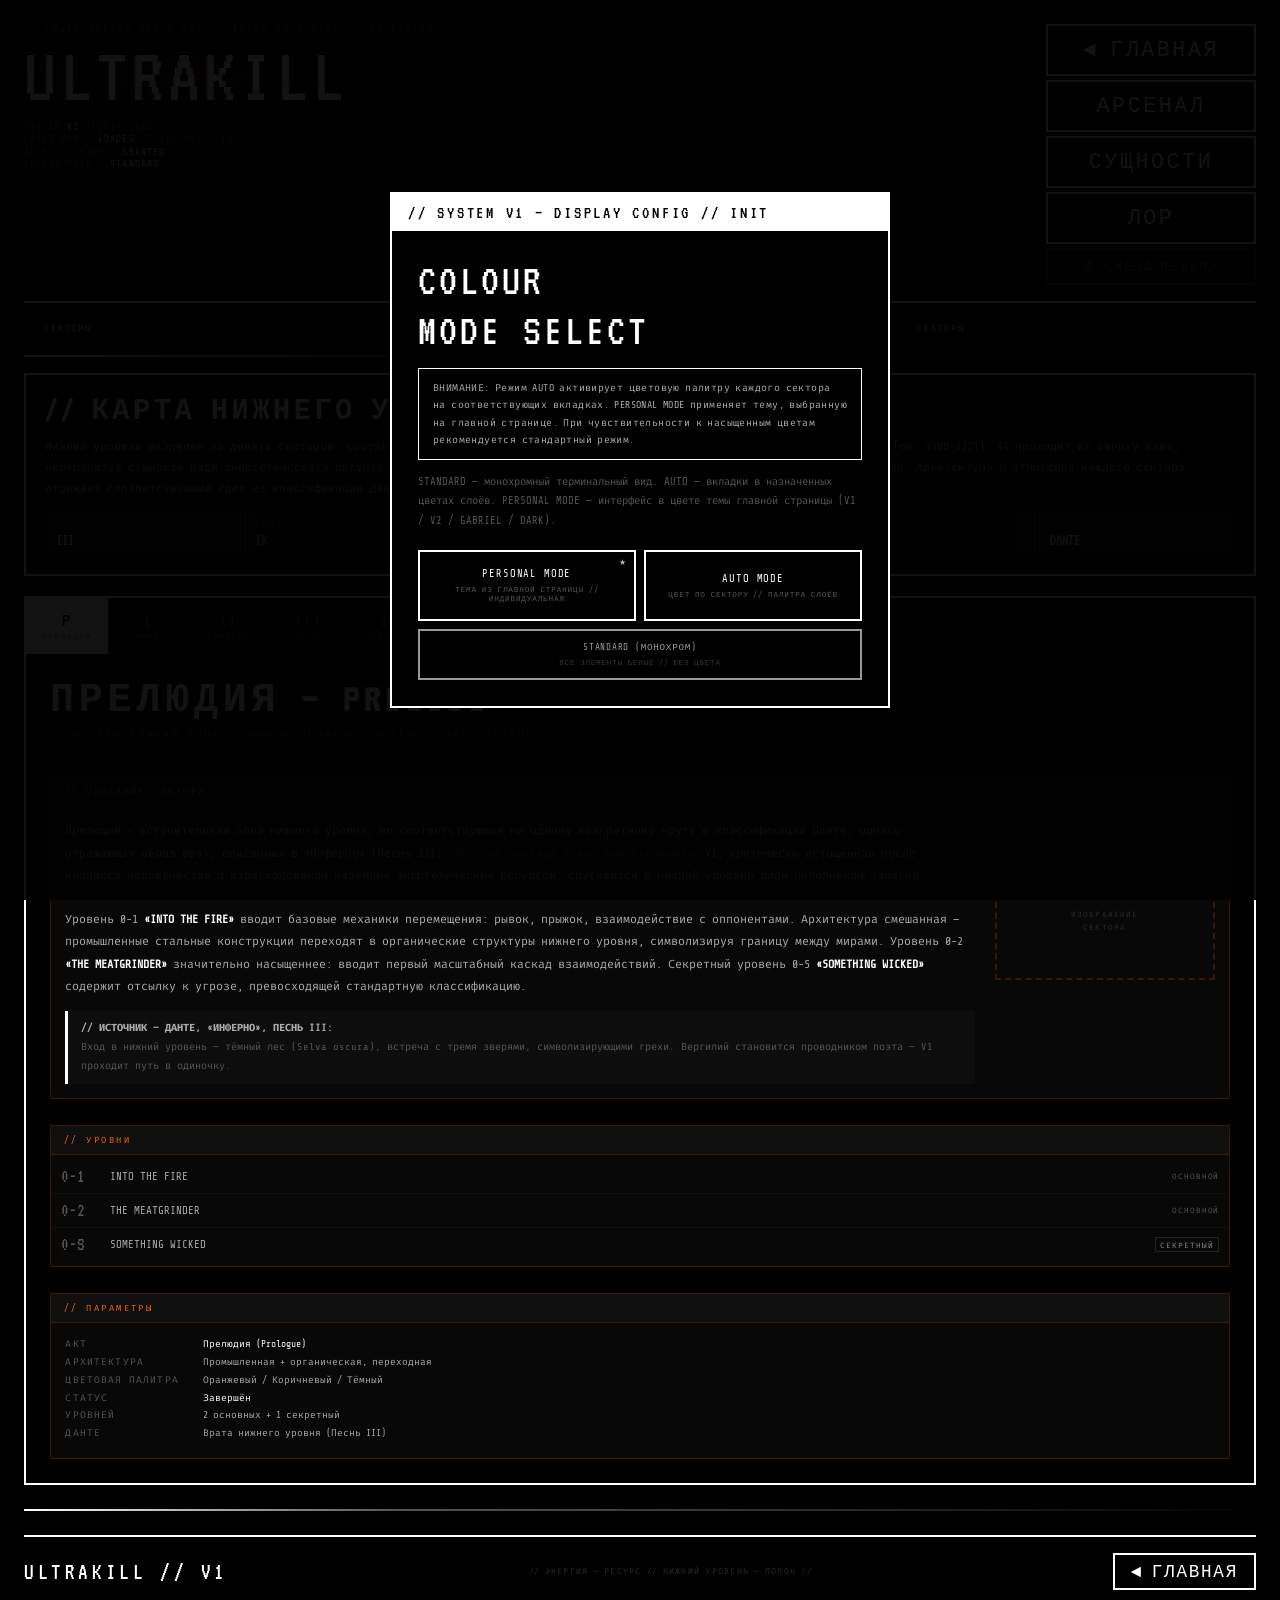
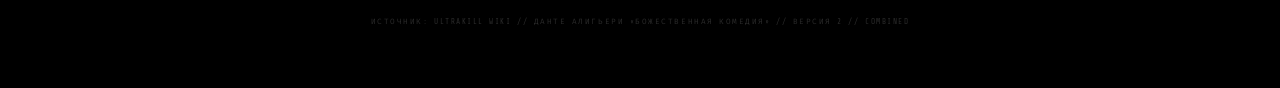
==== commit 466b1eed: "Update layer.html" ====
--- a/layer.html
+++ b/layer.html
@@ -9,13 +9,56 @@
         *, *::before, *::after { margin:0; padding:0; box-sizing:border-box; }
 
         /* ═══════════════════════════════════════
-           TERMINAL BASE — CIRCUIT / MONOCHROME
+           TERMINAL BASE — CSS VARIABLES
         ═══════════════════════════════════════ */
         :root {
             --bg:#000; --bg2:#080808; --bg3:#0f0f0f;
             --border:#fff; --border-dim:#555; --border-faint:#2a2a2a;
             --text:#fff; --text-dim:#aaa; --text-faint:#555; --text-ghost:#2a2a2a;
             --red:#ff2020; --red-glow:rgba(255,32,32,.4);
+            --grid-line:rgba(255,255,255,.03);
+            --grid-dot:rgba(255,255,255,.055);
+            --grid-line2:rgba(255,255,255,.022);
+            --grid-line3:rgba(255,255,255,.018);
+            --scanline:rgba(0,0,0,.16);
+        }
+
+        /* ── PERSONAL MODE THEMES ── */
+        body[data-theme="dark"] {
+            /* same as :root, explicit for clarity */
+        }
+        body[data-theme="v1"] {
+            --bg:#000; --bg2:#020509; --bg3:#040a14;
+            --border:#3a99ff; --border-dim:#1a4a88; --border-faint:#0a1e40;
+            --text:#b8d0ff; --text-dim:#5588cc; --text-faint:#2a4466; --text-ghost:#0f1e38;
+            --red:#3a99ff; --red-glow:rgba(58,153,255,.4);
+            --grid-line:rgba(58,153,255,.04);
+            --grid-dot:rgba(58,153,255,.07);
+            --grid-line2:rgba(58,153,255,.025);
+            --grid-line3:rgba(58,153,255,.018);
+            --scanline:rgba(0,0,0,.16);
+        }
+        body[data-theme="v2"] {
+            --bg:#070202; --bg2:#0a0303; --bg3:#110505;
+            --border:#ff1818; --border-dim:#881010; --border-faint:#3a0808;
+            --text:#ffc8c8; --text-dim:#aa5555; --text-faint:#661818; --text-ghost:#280808;
+            --red:#ff1818; --red-glow:rgba(255,24,24,.52);
+            --grid-line:rgba(255,24,24,.03);
+            --grid-dot:rgba(255,24,24,.06);
+            --grid-line2:rgba(255,24,24,.02);
+            --grid-line3:rgba(255,24,24,.015);
+            --scanline:rgba(0,0,0,.16);
+        }
+        body[data-theme="gabriel"] {
+            --bg:#f0ebe0; --bg2:#fafaf4; --bg3:#edead8;
+            --border:#c8981e; --border-dim:#8a6a10; --border-faint:#c8b878;
+            --text:#1a1508; --text-dim:#7a6a40; --text-faint:#a09060; --text-ghost:#d0c898;
+            --red:#c8981e; --red-glow:rgba(200,152,30,.32);
+            --grid-line:rgba(200,152,30,.06);
+            --grid-dot:rgba(200,152,30,.1);
+            --grid-line2:rgba(200,152,30,.04);
+            --grid-line3:rgba(200,152,30,.03);
+            --scanline:rgba(0,0,0,.04);
         }
 
         body {
@@ -25,6 +68,7 @@
             min-height:100vh;
             overflow-x:hidden;
             position:relative;
+            transition:background .3s, color .3s;
         }
 
         /* Blueprint circuit grid */
@@ -32,28 +76,29 @@
             content:'';
             position:fixed; inset:0; z-index:0;
             background-image:
-                linear-gradient(rgba(255,255,255,.03) 1px,transparent 1px),
-                linear-gradient(90deg,rgba(255,255,255,.03) 1px,transparent 1px),
-                radial-gradient(circle,rgba(255,255,255,.055) 1px,transparent 1px);
+                linear-gradient(var(--grid-line) 1px,transparent 1px),
+                linear-gradient(90deg,var(--grid-line) 1px,transparent 1px),
+                radial-gradient(circle,var(--grid-dot) 1px,transparent 1px);
             background-size:60px 60px,60px 60px,60px 60px;
             background-position:0 0,0 0,30px 30px;
             pointer-events:none;
-        }
-        /* Circuit perimeter lines */
+            transition:background-image .3s;
+        }
         body::after {
             content:'';
             position:fixed; inset:0; z-index:0;
             background-image:
-                repeating-linear-gradient(0deg,transparent,transparent 119px,rgba(255,255,255,.022) 119px,rgba(255,255,255,.022) 120px),
-                repeating-linear-gradient(90deg,transparent,transparent 179px,rgba(255,255,255,.018) 179px,rgba(255,255,255,.018) 180px);
+                repeating-linear-gradient(0deg,transparent,transparent 119px,var(--grid-line2) 119px,var(--grid-line2) 120px),
+                repeating-linear-gradient(90deg,transparent,transparent 179px,var(--grid-line3) 179px,var(--grid-line3) 180px);
             pointer-events:none;
         }
 
         /* Scanlines overlay */
         .scanlines {
             position:fixed; inset:0; z-index:1;
-            background:repeating-linear-gradient(0deg,transparent,transparent 3px,rgba(0,0,0,.16) 3px,rgba(0,0,0,.16) 4px);
+            background:repeating-linear-gradient(0deg,transparent,transparent 3px,var(--scanline) 3px,var(--scanline) 4px);
             pointer-events:none;
+            transition:background .3s;
         }
 
         .page { max-width:1400px; margin:0 auto; padding:0 1.5rem 3rem; position:relative; z-index:10; }
@@ -68,91 +113,148 @@
             display:flex; align-items:center; justify-content:center;
         }
         .modal-overlay.hidden { display:none; }
-        .modal-box { background:#000; border:2px solid #fff; max-width:500px; width:92%; padding:0; }
+        .modal-box {
+            background:#000;
+            border:2px solid var(--border);
+            max-width:500px; width:92%; padding:0;
+            transition:border-color .3s;
+        }
         .modal-header-bar {
-            background:#fff; padding:.55rem 1rem;
-            font-family:'VT323',monospace; font-size:1.15rem; color:#000;
+            background:var(--border);
+            padding:.55rem 1rem;
+            font-family:'VT323',monospace; font-size:1.15rem;
+            color:#000;
             letter-spacing:.15em; text-transform:uppercase;
+            transition:background .3s;
         }
         .modal-body { padding:1.6rem; }
-        .modal-title { font-family:'VT323',monospace; font-size:2.8rem; color:#fff; margin-bottom:.8rem; letter-spacing:3px; line-height:1.1; }
-        .modal-warn { border:1px solid #fff; padding:.65rem .9rem; margin-bottom:.8rem; font-size:.62rem; color:#aaa; line-height:1.75; letter-spacing:.04em; }
-        .modal-desc { font-size:.66rem; color:#555; line-height:1.85; margin-bottom:1.2rem; }
+        .modal-title {
+            font-family:'VT323',monospace; font-size:2.8rem;
+            color:var(--text);
+            margin-bottom:.8rem; letter-spacing:3px; line-height:1.1;
+        }
+        .modal-warn {
+            border:1px solid var(--border);
+            padding:.65rem .9rem; margin-bottom:.8rem;
+            font-size:.62rem; color:var(--text-dim);
+            line-height:1.75; letter-spacing:.04em;
+        }
+        .modal-desc { font-size:.66rem; color:var(--text-faint); line-height:1.85; margin-bottom:1.2rem; }
         .modal-btns { display:grid; grid-template-columns:1fr 1fr; gap:.5rem; }
         .modal-btn {
-            background:#000; border:2px solid #fff; padding:1rem;
+            background:#000; border:2px solid var(--border); padding:1rem;
             cursor:pointer; font-family:'Share Tech Mono',monospace; font-size:.65rem;
-            color:#fff; letter-spacing:.08em; text-transform:uppercase; transition:.12s; text-align:center;
-        }
-        .modal-btn:hover { background:#fff; color:#000; }
-        .modal-btn-sub { font-size:.48rem; color:#555; display:block; margin-top:.3rem; }
-        .modal-btn:hover .modal-btn-sub { color:#333; }
+            color:var(--text); letter-spacing:.08em; text-transform:uppercase;
+            transition:.12s; text-align:center;
+        }
+        .modal-btn:hover { background:var(--border); color:#000; }
+        .modal-btn-sub { font-size:.48rem; color:var(--text-faint); display:block; margin-top:.3rem; }
+        .modal-btn:hover .modal-btn-sub { color:rgba(0,0,0,.55); }
+
+        /* personal mode badge inside modal */
+        .modal-btn.personal-btn { position:relative; }
+        .modal-btn.personal-btn::before {
+            content:'★'; position:absolute; top:.35rem; right:.45rem;
+            font-size:.5rem; color:var(--border); opacity:.7;
+        }
 
         /* ═══════════════════════════════════════
            HEADER — TERMINAL STYLE
         ═══════════════════════════════════════ */
-        .site-header { border-bottom:2px solid #fff; padding:1.5rem 0 1rem; }
+        .site-header {
+            border-bottom:2px solid var(--border);
+            padding:1.5rem 0 1rem;
+            transition:border-color .3s;
+        }
         .header-inner { display:flex; justify-content:space-between; align-items:flex-start; gap:1.5rem; flex-wrap:wrap; }
         .logo-block { flex:1; }
-        .logo-sys-line { font-size:.55rem; color:#444; letter-spacing:.25em; text-transform:uppercase; margin-bottom:.4rem; }
+        .logo-sys-line {
+            font-size:.55rem; color:var(--text-faint);
+            letter-spacing:.25em; text-transform:uppercase; margin-bottom:.4rem;
+            transition:color .3s;
+        }
         .logo-main {
             font-family:'VT323',monospace; font-size:5rem; line-height:.9;
-            color:#fff; letter-spacing:4px;
-            text-shadow:3px 3px 0 #000,-1px -1px 0 #333,0 0 30px rgba(255,255,255,.08);
+            color:var(--text); letter-spacing:4px;
+            text-shadow:3px 3px 0 var(--bg),0 0 30px var(--red-glow);
+            transition:color .3s, text-shadow .3s;
         }
         .logo-status-lines { margin-top:.6rem; display:flex; flex-direction:column; gap:.15rem; }
-        .lsl { font-size:.6rem; color:#555; letter-spacing:.12em; text-transform:uppercase; }
-        .lsl .ok { color:#fff; }
+        .lsl { font-size:.6rem; color:var(--text-faint); letter-spacing:.12em; text-transform:uppercase; transition:color .3s; }
+        .lsl .ok { color:var(--border); transition:color .3s; }
 
         /* Vertical nav */
         .menu-nav { display:flex; flex-direction:column; gap:4px; min-width:210px; }
         .menu-nav-btn {
-            background:#000; border:2px solid #fff; padding:.75rem 1.1rem;
+            background:var(--bg); border:2px solid var(--border); padding:.75rem 1.1rem;
             text-decoration:none; font-family:'VT323',monospace; font-size:1.35rem;
-            color:#fff; letter-spacing:.12em; text-transform:uppercase;
+            color:var(--text); letter-spacing:.12em; text-transform:uppercase;
             cursor:pointer; transition:.1s; display:block; text-align:center;
         }
-        .menu-nav-btn:hover { background:#fff; color:#000; }
-        .menu-nav-btn.dim { border-color:#333; color:#333; }
-        .menu-nav-btn.dim:hover { background:#333; color:#000; }
+        .menu-nav-btn:hover { background:var(--border); color:var(--bg); }
+        .menu-nav-btn.dim { border-color:var(--border-faint); color:var(--text-faint); }
+        .menu-nav-btn.dim:hover { background:var(--border-faint); color:var(--bg); }
 
         /* ═══════════════════════════════════════
            TICKER
         ═══════════════════════════════════════ */
-        .ticker-wrap { border-top:1px solid #1e1e1e; border-bottom:1px solid #1e1e1e; overflow:hidden; padding:.3rem 0; margin:.8rem 0 1rem; }
+        .ticker-wrap {
+            border-top:1px solid var(--border-faint);
+            border-bottom:1px solid var(--border-faint);
+            overflow:hidden; padding:.3rem 0; margin:.8rem 0 1rem;
+            transition:border-color .3s;
+        }
         .ticker-inner { display:flex; gap:3rem; animation:tick 30s linear infinite; white-space:nowrap; }
         @keyframes tick { from{transform:translateX(0);} to{transform:translateX(-50%);} }
-        .ti { font-size:.55rem; color:#333; letter-spacing:.2em; text-transform:uppercase; }
-        .ti .r { color:#fff; }
+        .ti { font-size:.55rem; color:var(--text-ghost); letter-spacing:.2em; text-transform:uppercase; }
+        .ti .r { color:var(--border); }
 
         /* Divider */
-        .divider { height:2px; background:linear-gradient(90deg,#fff 0%,#444 30%,transparent 100%); margin:1rem 0; }
+        .divider {
+            height:2px;
+            background:linear-gradient(90deg,var(--border) 0%,var(--border-dim) 30%,transparent 100%);
+            margin:1rem 0;
+            transition:background .3s;
+        }
 
         /* ═══════════════════════════════════════
            INTRO PANEL
         ═══════════════════════════════════════ */
-        .intro-panel { border:2px solid #fff; background:#000; padding:1.2rem; margin-bottom:1.2rem; }
-        .intro-panel h2 { font-family:'VT323',monospace; font-size:1.8rem; color:#fff; letter-spacing:.12em; margin-bottom:.5rem; }
-        .intro-panel p { font-size:.72rem; color:#aaa; line-height:1.85; margin-bottom:.4rem; }
+        .intro-panel {
+            border:2px solid var(--border);
+            background:var(--bg); padding:1.2rem; margin-bottom:1.2rem;
+            transition:border-color .3s, background .3s;
+        }
+        .intro-panel h2 {
+            font-family:'VT323',monospace; font-size:1.8rem;
+            color:var(--text);
+            letter-spacing:.12em; margin-bottom:.5rem;
+        }
+        .intro-panel p { font-size:.72rem; color:var(--text-dim); line-height:1.85; margin-bottom:.4rem; }
         .intro-panel p:last-child { margin-bottom:0; }
         .intro-stats { display:grid; grid-template-columns:repeat(6,1fr); gap:3px; margin-top:.8rem; }
-        .istat { border:1px solid #1e1e1e; background:#080808; padding:.4rem .6rem; }
-        .istat-k { font-size:.45rem; color:#333; letter-spacing:.2em; text-transform:uppercase; margin-bottom:.2rem; }
-        .istat-v { font-family:'VT323',monospace; font-size:1rem; color:#fff; }
+        .istat {
+            border:1px solid var(--border-faint);
+            background:var(--bg2); padding:.4rem .6rem;
+            transition:border-color .3s, background .3s;
+        }
+        .istat-k { font-size:.45rem; color:var(--text-faint); letter-spacing:.2em; text-transform:uppercase; margin-bottom:.2rem; }
+        .istat-v { font-family:'VT323',monospace; font-size:1rem; color:var(--text); }
 
         /* ═══════════════════════════════════════
            TAB BAR — TERMINAL + LAYER COLORS
         ═══════════════════════════════════════ */
         .tab-bar {
             display:flex; gap:0;
-            border:2px solid #fff; border-bottom:none;
-            overflow-x:auto; background:#000;
+            border:2px solid var(--border); border-bottom:none;
+            overflow-x:auto; background:var(--bg);
+            transition:border-color .3s, background .3s;
         }
         .tab-btn {
-            background:#000; border:none; border-right:1px solid #222;
+            background:var(--bg); border:none; border-right:1px solid var(--border-faint);
             padding:.8rem 1rem; cursor:pointer;
             font-family:'VT323',monospace; font-size:1rem;
-            color:#333; letter-spacing:.1em; text-transform:uppercase;
+            color:var(--text-faint); letter-spacing:.1em; text-transform:uppercase;
             white-space:nowrap; transition:.12s; min-width:80px; text-align:center;
             position:relative;
         }
@@ -171,14 +273,12 @@
         .tab-btn[data-tab="layer7"]   { --lc:#00ccbb; --lc-dim:rgba(0,204,187,.14); }
         .tab-btn[data-tab="layer89"]  { --lc:#cc0000; --lc-dim:rgba(204,0,0,.14); }
 
-        /* Hover: show layer color */
         .tab-btn:hover {
-            background:var(--lc-dim, #1a1a1a);
-            color:var(--lc, #fff);
-        }
-        /* Active: filled with layer color */
+            background:var(--lc-dim, rgba(255,255,255,.06));
+            color:var(--lc, var(--text));
+        }
         .tab-btn.active {
-            background:var(--lc, #fff);
+            background:var(--lc, var(--border));
             color:#000;
             border-bottom:none;
         }
@@ -198,123 +298,133 @@
         /* ═══════════════════════════════════════
            TAB CONTENT
         ═══════════════════════════════════════ */
-        .tab-content { display:none; border:2px solid #fff; border-top:none; background:#000; min-height:400px; }
+        .tab-content {
+            display:none;
+            border:2px solid var(--border); border-top:none;
+            background:var(--bg); min-height:400px;
+            transition:border-color .3s, background .3s;
+        }
         .tab-content.active { display:block; }
 
         .layer-wrap { padding:1.5rem; }
 
-        /* Title row — colored heading */
-        .layer-title-row { border-bottom:1px solid #222; padding-bottom:1rem; margin-bottom:1.2rem; }
+        .layer-title-row { border-bottom:1px solid var(--border-faint); padding-bottom:1rem; margin-bottom:1.2rem; }
         .layer-title-row h2 {
             font-family:'VT323',monospace; font-size:2.5rem; letter-spacing:.12em;
-            color:var(--lc, #fff);
+            color:var(--lc, var(--text));
             text-shadow:0 0 20px var(--lc-bg, transparent);
         }
         .layer-title-row .ltr-sub {
             font-size:.58rem; letter-spacing:.25em; text-transform:uppercase; margin-top:.3rem;
-            color:var(--lc, #444);
+            color:var(--lc, var(--text-faint));
             opacity:.7;
         }
 
         .layer-body { display:grid; grid-template-columns:1fr; gap:1rem; }
 
-        /* Sections — subtle layer color on border */
         .layer-section {
-            border:1px solid var(--lc-bd, #222);
-            background:#050505; margin-bottom:.6rem;
+            border:1px solid var(--lc-bd, var(--border-faint));
+            background:var(--bg2); margin-bottom:.6rem;
+            transition:background .3s;
         }
         .layer-section:last-child { margin-bottom:0; }
         .layer-section-head {
-            background:#0a0a0a; border-bottom:1px solid var(--lc-bd, #1e1e1e);
+            background:var(--bg3); border-bottom:1px solid var(--lc-bd, var(--border-faint));
             padding:.5rem .8rem; font-size:.55rem;
-            color:var(--lc, #444);
+            color:var(--lc, var(--text-faint));
             letter-spacing:.28em; text-transform:uppercase;
+            transition:background .3s;
         }
         .layer-section-body { padding:.9rem; }
-        .layer-desc { font-size:.73rem; color:#aaa; line-height:1.9; }
-        .layer-desc strong { color:#fff; }
-        .layer-desc em { color:#777; font-style:normal; border-bottom:1px solid #2a2a2a; }
-
-        /* Dante reference box */
+        .layer-desc { font-size:.73rem; color:var(--text-dim); line-height:1.9; }
+        .layer-desc strong { color:var(--text); }
+        .layer-desc em { color:var(--text-faint); font-style:normal; border-bottom:1px solid var(--border-faint); }
+
         .dante-ref {
-            border-left:3px solid var(--lc, #fff);
+            border-left:3px solid var(--lc, var(--border));
             padding:.5rem .8rem;
             background:var(--lc-bg, rgba(255,255,255,.02));
             margin-top:.8rem;
-            font-size:.64rem; color:#555; line-height:1.85;
-        }
-        .dante-ref strong { color:#aaa; }
-
-        /* Photo placeholder */
+            font-size:.64rem; color:var(--text-faint); line-height:1.85;
+        }
+        .dante-ref strong { color:var(--text-dim); }
+
         .desc-photo-grid { display:grid; grid-template-columns:1fr 220px; gap:1.2rem; align-items:start; }
         .photo-frame {
-            border:2px dashed var(--lc-bd, #2a2a2a);
-            background:#080808; min-height:160px;
+            border:2px dashed var(--lc-bd, var(--border-faint));
+            background:var(--bg2); min-height:160px;
             display:flex; flex-direction:column; align-items:center; justify-content:center;
             gap:.6rem; padding:1rem; position:relative;
         }
         .photo-frame::before {
             content:'// IMG //'; position:absolute; top:.4rem; left:.5rem;
-            font-size:.4rem; color:#222; letter-spacing:.2em;
-        }
-        .photo-frame-icon { font-size:2rem; color:var(--lc-bd, #1e1e1e); line-height:1; }
-        .photo-frame-label { font-size:.48rem; color:#2a2a2a; letter-spacing:.15em; text-transform:uppercase; text-align:center; line-height:1.7; }
+            font-size:.4rem; color:var(--border-faint); letter-spacing:.2em;
+        }
+        .photo-frame-icon { font-size:2rem; color:var(--lc-bd, var(--border-faint)); line-height:1; }
+        .photo-frame-label { font-size:.48rem; color:var(--border-faint); letter-spacing:.15em; text-transform:uppercase; text-align:center; line-height:1.7; }
         .photo-frame img { width:100%; height:100%; object-fit:cover; display:block; }
         @media(max-width:700px){ .desc-photo-grid{grid-template-columns:1fr;} .photo-frame{min-height:110px;} }
 
-        /* Level rows */
         .level-row {
             display:flex; align-items:center; gap:.6rem;
-            padding:.45rem .6rem; border-bottom:1px solid #0f0f0f;
+            padding:.45rem .6rem; border-bottom:1px solid var(--bg3);
             font-size:.68rem; transition:.1s;
         }
         .level-row:last-child { border-bottom:none; }
-        .level-row:hover { background:var(--lc-dim, #0a0a0a); }
-        .lr-num { font-family:'VT323',monospace; font-size:1.2rem; color:#444; min-width:40px; }
-        .lr-name { flex:1; color:#ccc; }
-        .lr-type { font-size:.48rem; color:#444; letter-spacing:.12em; text-transform:uppercase; }
-        .lr-type.secret { color:var(--lc, #888); border:1px solid var(--lc-bd, #333); padding:.1rem .3rem; opacity:.8; }
-        .lr-type.encounter { color:var(--lc, #fff); border:1px solid var(--lc, #fff); padding:.1rem .3rem; }
-
-        /* Params */
+        .level-row:hover { background:var(--lc-dim, var(--bg3)); }
+        .lr-num { font-family:'VT323',monospace; font-size:1.2rem; color:var(--text-faint); min-width:40px; }
+        .lr-name { flex:1; color:var(--text-dim); }
+        .lr-type { font-size:.48rem; color:var(--text-faint); letter-spacing:.12em; text-transform:uppercase; }
+        .lr-type.secret { color:var(--lc, var(--text-dim)); border:1px solid var(--lc-bd, var(--border-faint)); padding:.1rem .3rem; opacity:.8; }
+        .lr-type.encounter { color:var(--lc, var(--text)); border:1px solid var(--lc, var(--border)); padding:.1rem .3rem; }
+
         .param-row { display:flex; gap:.5rem; flex-wrap:wrap; margin-bottom:.3rem; }
-        .param-key { font-size:.6rem; color:#333; letter-spacing:.12em; text-transform:uppercase; min-width:130px; }
-        .param-val { font-size:.6rem; color:#aaa; }
-        .param-val.hi { color:#fff; }
-        .param-val.colored { color:var(--lc, #fff); }
-
-        /* WIP */
-        .wip-notice { border:1px solid #1e1e1e; background:#050505; padding:2rem; text-align:center; }
-        .wip-icon { font-family:'VT323',monospace; font-size:4rem; color:#1e1e1e; display:block; margin-bottom:.4rem; }
-        .wip-title { font-family:'VT323',monospace; font-size:1.8rem; color:#333; margin-bottom:.4rem; }
-        .wip-text { font-size:.7rem; color:#2a2a2a; line-height:1.7; }
+        .param-key { font-size:.6rem; color:var(--text-faint); letter-spacing:.12em; text-transform:uppercase; min-width:130px; }
+        .param-val { font-size:.6rem; color:var(--text-dim); }
+        .param-val.hi { color:var(--text); }
+        .param-val.colored { color:var(--lc, var(--text)); }
+
+        .wip-notice {
+            border:1px solid var(--border-faint);
+            background:var(--bg2); padding:2rem; text-align:center;
+        }
+        .wip-icon { font-family:'VT323',monospace; font-size:4rem; color:var(--border-faint); display:block; margin-bottom:.4rem; }
+        .wip-title { font-family:'VT323',monospace; font-size:1.8rem; color:var(--text-faint); margin-bottom:.4rem; }
+        .wip-text { font-size:.7rem; color:var(--text-ghost); line-height:1.7; }
 
         /* ═══════════════════════════════════════
            FOOTER
         ═══════════════════════════════════════ */
         .site-footer {
-            border-top:2px solid #fff; padding:1rem 0; margin-top:1.5rem;
+            border-top:2px solid var(--border); padding:1rem 0; margin-top:1.5rem;
             display:flex; justify-content:space-between; align-items:center;
             flex-wrap:wrap; gap:.5rem;
-        }
-        .footer-logo { font-family:'VT323',monospace; font-size:1.5rem; color:#fff; letter-spacing:.15em; }
-        .footer-text { font-size:.52rem; color:#2a2a2a; letter-spacing:.15em; text-transform:uppercase; }
+            transition:border-color .3s;
+        }
+        .footer-logo { font-family:'VT323',monospace; font-size:1.5rem; color:var(--text); letter-spacing:.15em; }
+        .footer-text { font-size:.52rem; color:var(--text-ghost); letter-spacing:.15em; text-transform:uppercase; }
         .back-link {
-            font-family:'VT323',monospace; font-size:1.1rem; color:#fff;
-            text-decoration:none; border:2px solid #fff; padding:.4rem 1rem;
+            font-family:'VT323',monospace; font-size:1.1rem; color:var(--text);
+            text-decoration:none; border:2px solid var(--border); padding:.4rem 1rem;
             letter-spacing:.1em; transition:.1s;
         }
-        .back-link:hover { background:#fff; color:#000; }
+        .back-link:hover { background:var(--border); color:var(--bg); }
 
         /* ═══════════════════════════════════════
-           AUTO-MODE badge
+           MODE BADGES
         ═══════════════════════════════════════ */
         .auto-badge {
             display:none; font-size:.42rem; font-family:'Share Tech Mono',monospace;
             letter-spacing:.18em; text-transform:uppercase; padding:.1rem .35rem;
-            border:1px solid #fff; color:#fff; margin-left:.6rem; vertical-align:middle;
+            border:1px solid var(--border); color:var(--border); margin-left:.6rem; vertical-align:middle;
         }
         .auto-badge.visible { display:inline; }
+        .personal-badge {
+            display:none; font-size:.42rem; font-family:'Share Tech Mono',monospace;
+            letter-spacing:.18em; text-transform:uppercase; padding:.1rem .35rem;
+            border:1px solid var(--border); color:var(--border); margin-left:.6rem; vertical-align:middle;
+        }
+        .personal-badge.visible { display:inline; }
 
         /* ═══════════════════════════════════════
            RESPONSIVE
@@ -344,19 +454,23 @@
         <div class="modal-body">
             <div class="modal-title">COLOUR<br>MODE SELECT</div>
             <div class="modal-warn">
-                ВНИМАНИЕ: Режим AUTO активирует цветовую палитру каждого сектора на соответствующих вкладках. При чувствительности к насыщенным цветам рекомендуется стандартный режим.
+                ВНИМАНИЕ: Режим AUTO активирует цветовую палитру каждого сектора на соответствующих вкладках. PERSONAL MODE применяет тему, выбранную на главной странице. При чувствительности к насыщенным цветам рекомендуется стандартный режим.
             </div>
             <div class="modal-desc">
-                STANDARD — монохромный терминальный вид. AUTO — вкладки и описания секторов отображаются в назначенных им цветах (оранжевый / синий / розовый / красный / золотой и т.д.)
+                STANDARD — монохромный терминальный вид. AUTO — вкладки в назначенных цветах слоёв. PERSONAL MODE — интерфейс в цвете темы главной страницы (V1 / V2 / GABRIEL / DARK).
             </div>
             <div class="modal-btns">
-                <button class="modal-btn" onclick="chooseMode('original')">
-                    STANDARD
-                    <span class="modal-btn-sub">Монохромный // все вкладки белые</span>
+                <button class="modal-btn personal-btn" onclick="chooseMode('personal')">
+                    PERSONAL MODE
+                    <span class="modal-btn-sub">Тема из главной страницы // индивидуальная</span>
                 </button>
                 <button class="modal-btn" onclick="chooseMode('auto')">
                     AUTO MODE
                     <span class="modal-btn-sub">Цвет по сектору // палитра слоёв</span>
+                </button>
+                <button class="modal-btn" onclick="chooseMode('original')" style="grid-column:1/-1;opacity:.6;font-size:.58rem;padding:.7rem;">
+                    STANDARD (МОНОХРОМ)
+                    <span class="modal-btn-sub">Все элементы белые // без цвета</span>
                 </button>
             </div>
         </div>
@@ -379,6 +493,7 @@
                     <div class="lsl">ACCESS STATUS — <span class="ok">GRANTED</span></div>
                     <div class="lsl">COLOUR MODE — <span class="ok" id="modeLabel">STANDARD</span>
                         <span class="auto-badge" id="autoBadge">● AUTO</span>
+                        <span class="personal-badge" id="personalBadge">● PERSONAL</span>
                     </div>
                 </div>
             </div>
@@ -904,7 +1019,7 @@
         <div class="footer-text">// ЭНЕРГИЯ — РЕСУРС // НИЖНИЙ УРОВЕНЬ — ПОЛОН //</div>
         <a href="index.html" class="back-link">◄ ГЛАВНАЯ</a>
     </div>
-    <div style="text-align:center;padding:.6rem 0;font-size:.48rem;color:#1a1a1a;letter-spacing:.2em;text-transform:uppercase;">
+    <div style="text-align:center;padding:.6rem 0;font-size:.48rem;color:var(--text-ghost);letter-spacing:.2em;text-transform:uppercase;">
         ИСТОЧНИК: ULTRAKILL WIKI // ДАНТЕ АЛИГЬЕРИ «БОЖЕСТВЕННАЯ КОМЕДИЯ» // ВЕРСИЯ 2 // COMBINED
     </div>
 
@@ -926,21 +1041,51 @@
     }
 
     /* ═══════════════════════════════════════
-       ВЫБОР РЕЖИМА ЦВЕТА
+       НАЗВАНИЯ ТЕМ
+    ═══════════════════════════════════════ */
+    var THEME_DISPLAY = {
+        dark:    'DARK',
+        v1:      'V1 // BLUE',
+        v2:      'V2 // RED',
+        gabriel: 'GABRIEL // GOLD'
+    };
+
+    /* ═══════════════════════════════════════
+       ВЫБОР РЕЖИМА ОТОБРАЖЕНИЯ
     ═══════════════════════════════════════ */
     function chooseMode(mode) {
         document.getElementById('themeModal').classList.add('hidden');
-        var badge = document.getElementById('autoBadge');
-        var label = document.getElementById('modeLabel');
-        if (mode === 'auto') {
+
+        var autoBadge     = document.getElementById('autoBadge');
+        var personalBadge = document.getElementById('personalBadge');
+        var label         = document.getElementById('modeLabel');
+
+        /* Сброс всего */
+        document.body.classList.remove('auto-mode');
+        document.body.removeAttribute('data-theme');
+        if (autoBadge)     autoBadge.classList.remove('visible');
+        if (personalBadge) personalBadge.classList.remove('visible');
+
+        if (mode === 'personal') {
+            /* Читаем тему из index.html */
+            var savedTheme = 'dark';
+            try { savedTheme = localStorage.getItem('uk_theme') || 'dark'; } catch(e) {}
+            if (!THEME_DISPLAY[savedTheme]) savedTheme = 'dark';
+
+            document.body.setAttribute('data-theme', savedTheme);
+            if (personalBadge) personalBadge.classList.add('visible');
+            if (label) label.textContent = 'PERSONAL (' + THEME_DISPLAY[savedTheme] + ')';
+
+        } else if (mode === 'auto') {
             document.body.classList.add('auto-mode');
-            if (badge) badge.classList.add('visible');
+            if (autoBadge) autoBadge.classList.add('visible');
             if (label) label.textContent = 'AUTO';
+
         } else {
-            document.body.classList.remove('auto-mode');
-            if (badge) badge.classList.remove('visible');
+            /* original / standard — чисто монохром */
             if (label) label.textContent = 'STANDARD';
         }
+
         try { localStorage.setItem('uk_colourmode', mode); } catch(e) {}
     }
 
@@ -948,50 +1093,46 @@
         document.getElementById('themeModal').classList.remove('hidden');
     }
 
-    /* Восстановление выбора при загрузке */
+    /* Восстановление при загрузке страницы */
     (function(){
         try {
             var saved = localStorage.getItem('uk_colourmode');
-            if (saved === 'auto' || saved === 'original') {
+            if (saved === 'auto' || saved === 'original' || saved === 'personal') {
                 chooseMode(saved);
             }
-            /* Если нет сохранённого — показываем модальное окно (уже показано по умолчанию) */
+            /* Нет сохранённого — модалка остаётся видимой */
         } catch(e) {}
     })();
 </script>
 
 <!-- ═══════════════════════════════════════
-     AUTO-MODE STYLES (injected via <style>)
-     В режиме AUTO — вкладки получают цвет слоя
+     AUTO-MODE STYLES
 ═══════════════════════════════════════ -->
 <style>
-    /* Standard mode: все вкладки монохромны */
-    .tab-btn { color:#333; }
-    .tab-btn:hover { background:#111; color:#fff; }
-    .tab-btn.active { background:#fff; color:#000; }
+    /* Standard / Personal mode: tab buttons monochrome (via CSS vars) */
+    .tab-btn { color:var(--text-faint); }
+    .tab-btn:hover { background:rgba(255,255,255,.06); color:var(--text); }
+    .tab-btn.active { background:var(--border); color:var(--bg); }
 
     /* AUTO mode override: вкладки получают цвет своего слоя */
-    body.auto-mode .tab-btn { color:var(--lc, #444); }
+    body.auto-mode .tab-btn { color:var(--lc, var(--text-faint)); }
     body.auto-mode .tab-btn:hover {
-        background:var(--lc-dim, #1a1a1a);
-        color:var(--lc, #fff);
+        background:var(--lc-dim, rgba(255,255,255,.06));
+        color:var(--lc, var(--text));
     }
     body.auto-mode .tab-btn.active {
-        background:var(--lc, #fff);
+        background:var(--lc, var(--border));
         color:#000;
     }
     body.auto-mode .tab-btn.active .tb-name { color:rgba(0,0,0,.5); }
 
-    /* Standard mode: содержимое монохромно */
-    .tab-content { --lc:#fff; --lc-bg:rgba(255,255,255,.02); --lc-bd:#222; --lc-dim:#0a0a0a; }
-    .tab-content .layer-title-row h2 { color:#fff; text-shadow:none; }
-    .tab-content .layer-title-row .ltr-sub { color:#444; opacity:1; }
-    .tab-content .layer-section { border-color:#1e1e1e; }
-    .tab-content .layer-section-head { color:#444; }
-    .tab-content .dante-ref { border-left-color:#fff; background:rgba(255,255,255,.02); }
-    .tab-content .lr-type.secret { color:#666; border-color:#333; }
-    .tab-content .lr-type.encounter { color:#fff; border-color:#fff; }
-    .tab-content .param-val.colored { color:#aaa; }
+    /* Standard / Personal: содержимое монохромно (цвет из --border / --text) */
+    .tab-content .layer-title-row h2 { color:var(--text); text-shadow:none; }
+    .tab-content .layer-title-row .ltr-sub { color:var(--text-faint); opacity:1; }
+    .tab-content .dante-ref { border-left-color:var(--border); background:rgba(128,128,128,.04); }
+    .tab-content .lr-type.secret { color:var(--text-dim); border-color:var(--border-faint); }
+    .tab-content .lr-type.encounter { color:var(--text); border-color:var(--border); }
+    .tab-content .param-val.colored { color:var(--text-dim); }
 
     /* AUTO mode override: содержимое использует цвет слоя */
     body.auto-mode #tab-prelude { --lc:#ff6600; --lc-bg:rgba(255,102,0,.06); --lc-bd:#3a1800; --lc-dim:rgba(255,102,0,.08); }
@@ -1008,44 +1149,18 @@
         color:var(--lc);
         text-shadow:0 0 18px var(--lc-bg);
     }
-    body.auto-mode .tab-content .layer-title-row .ltr-sub {
-        color:var(--lc);
-        opacity:.65;
-    }
-    body.auto-mode .tab-content .layer-section {
-        border-color:var(--lc-bd);
-    }
-    body.auto-mode .tab-content .layer-section-head {
-        color:var(--lc);
-        border-bottom-color:var(--lc-bd);
-        background:#080808;
-    }
-    body.auto-mode .tab-content .dante-ref {
-        border-left-color:var(--lc);
-        background:var(--lc-bg);
-    }
-    body.auto-mode .tab-content .lr-type.secret {
-        color:var(--lc);
-        border-color:var(--lc-bd);
-    }
-    body.auto-mode .tab-content .lr-type.encounter {
-        color:var(--lc);
-        border-color:var(--lc);
-    }
-    body.auto-mode .tab-content .level-row:hover {
-        background:var(--lc-dim);
-    }
-    body.auto-mode .tab-content .param-val.colored {
-        color:var(--lc);
-    }
-    body.auto-mode .tab-content .photo-frame {
-        border-color:var(--lc-bd);
-    }
-    body.auto-mode .tab-content .photo-frame-icon {
-        color:var(--lc-bd);
-    }
-
-    /* Слой III (ЧРЕВО) — красный ВСЕГДА, в обоих режимах */
+    body.auto-mode .tab-content .layer-title-row .ltr-sub { color:var(--lc); opacity:.65; }
+    body.auto-mode .tab-content .layer-section { border-color:var(--lc-bd); }
+    body.auto-mode .tab-content .layer-section-head { color:var(--lc); border-bottom-color:var(--lc-bd); background:#080808; }
+    body.auto-mode .tab-content .dante-ref { border-left-color:var(--lc); background:var(--lc-bg); }
+    body.auto-mode .tab-content .lr-type.secret { color:var(--lc); border-color:var(--lc-bd); }
+    body.auto-mode .tab-content .lr-type.encounter { color:var(--lc); border-color:var(--lc); }
+    body.auto-mode .tab-content .level-row:hover { background:var(--lc-dim); }
+    body.auto-mode .tab-content .param-val.colored { color:var(--lc); }
+    body.auto-mode .tab-content .photo-frame { border-color:var(--lc-bd); }
+    body.auto-mode .tab-content .photo-frame-icon { color:var(--lc-bd); }
+
+    /* Слой III (ЧРЕВО) — красный ВСЕГДА в обоих режимах */
     #tab-layer3 .layer-title-row h2 { color:#ff2020 !important; text-shadow:0 0 18px rgba(255,32,32,.3) !important; }
     #tab-layer3 .layer-title-row .ltr-sub { color:#cc0000 !important; opacity:1 !important; }
     #tab-layer3 .layer-section { border-color:#3c0a0a !important; }
@@ -1053,7 +1168,6 @@
     #tab-layer3 .dante-ref { border-left-color:#ff2020 !important; background:rgba(255,32,32,.05) !important; }
     #tab-layer3 .lr-type.encounter { color:#ff2020 !important; border-color:#ff2020 !important; }
     #tab-layer3 .param-val.colored { color:#ff2020 !important; }
-    /* Кнопка III тоже всегда красная */
     .tab-btn[data-tab="layer3"] { color:#882222 !important; }
     .tab-btn[data-tab="layer3"]:hover { background:rgba(255,32,32,.14) !important; color:#ff2020 !important; }
     .tab-btn[data-tab="layer3"].active { background:#ff2020 !important; color:#fff !important; }
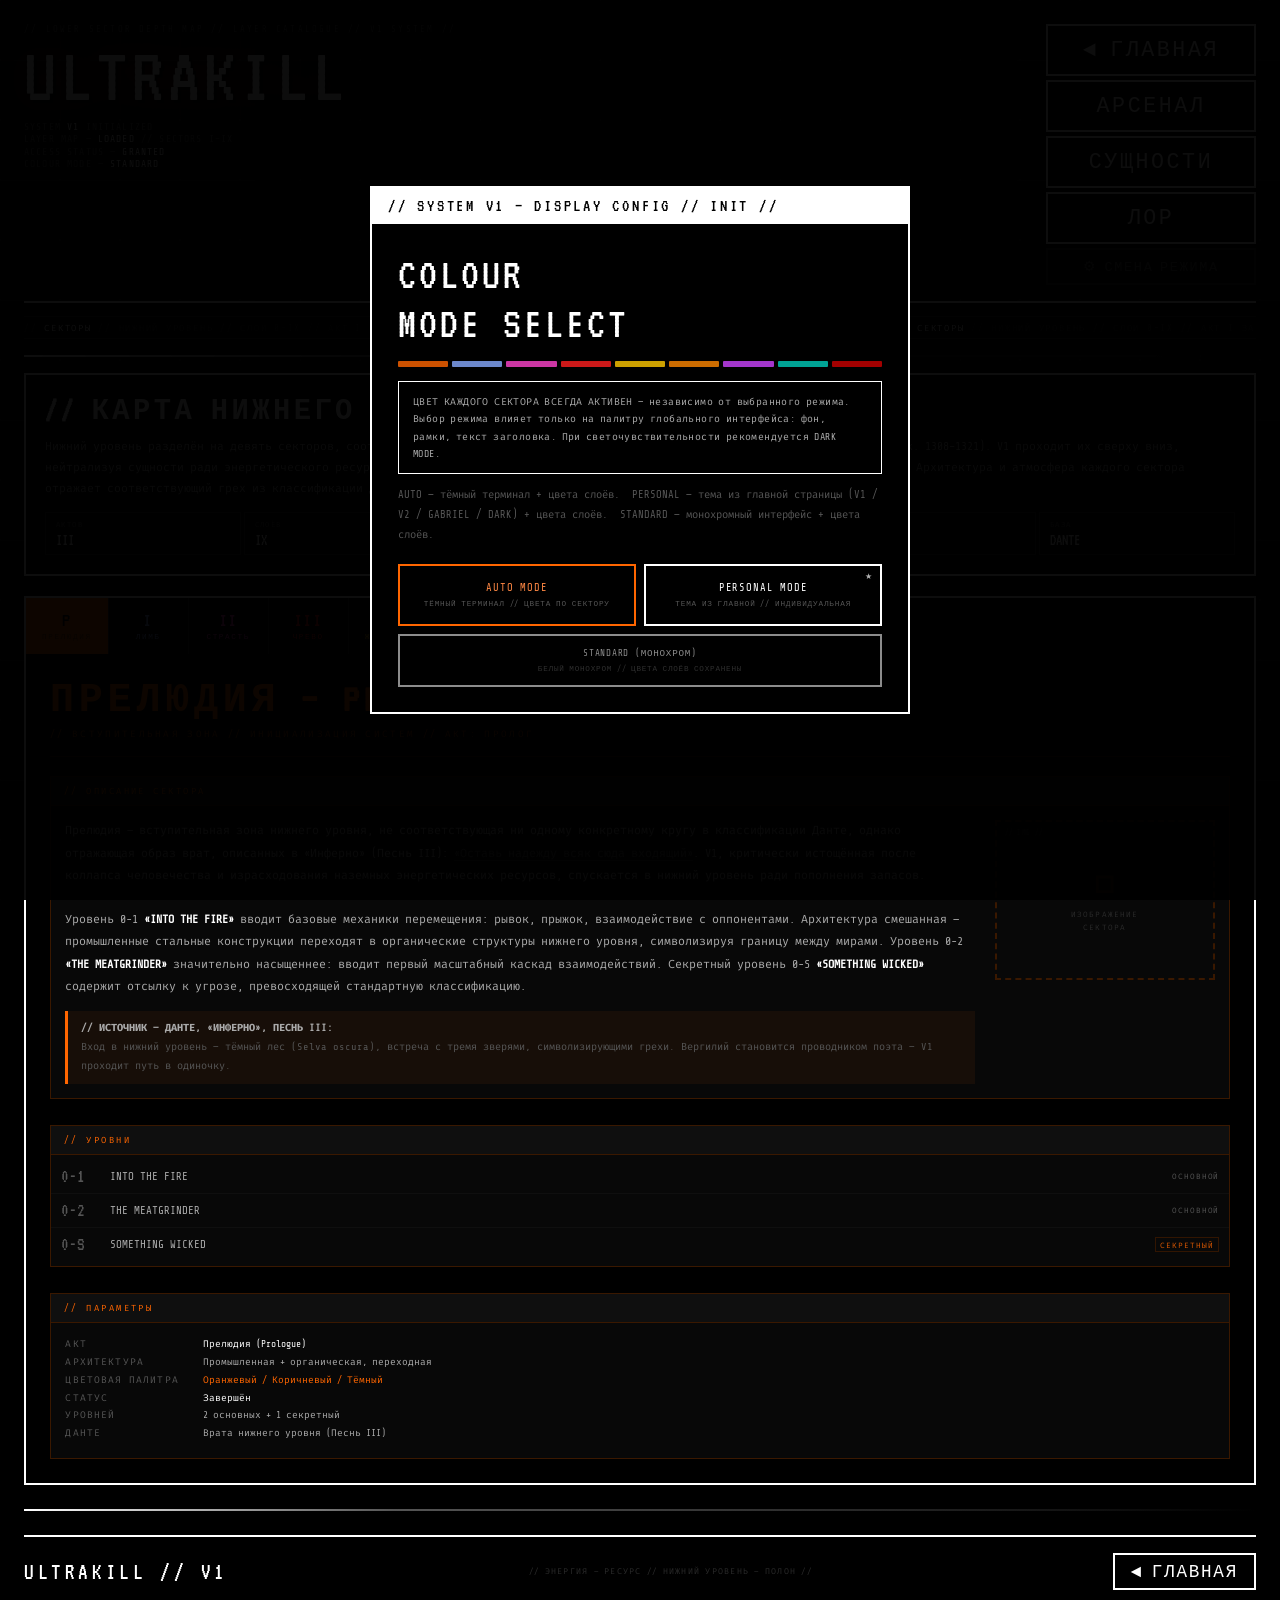
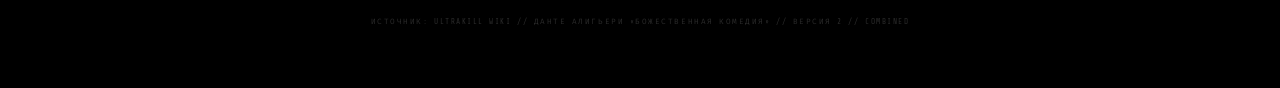
==== commit 79ea25d6: "Update layer.html" ====
--- a/layer.html
+++ b/layer.html
@@ -8,9 +8,6 @@
     <style>
         *, *::before, *::after { margin:0; padding:0; box-sizing:border-box; }
 
-        /* ═══════════════════════════════════════
-           TERMINAL BASE — CSS VARIABLES
-        ═══════════════════════════════════════ */
         :root {
             --bg:#000; --bg2:#080808; --bg3:#0f0f0f;
             --border:#fff; --border-dim:#555; --border-faint:#2a2a2a;
@@ -23,19 +20,13 @@
             --scanline:rgba(0,0,0,.16);
         }
 
-        /* ── PERSONAL MODE THEMES ── */
-        body[data-theme="dark"] {
-            /* same as :root, explicit for clarity */
-        }
         body[data-theme="v1"] {
             --bg:#000; --bg2:#020509; --bg3:#040a14;
             --border:#3a99ff; --border-dim:#1a4a88; --border-faint:#0a1e40;
             --text:#b8d0ff; --text-dim:#5588cc; --text-faint:#2a4466; --text-ghost:#0f1e38;
             --red:#3a99ff; --red-glow:rgba(58,153,255,.4);
-            --grid-line:rgba(58,153,255,.04);
-            --grid-dot:rgba(58,153,255,.07);
-            --grid-line2:rgba(58,153,255,.025);
-            --grid-line3:rgba(58,153,255,.018);
+            --grid-line:rgba(58,153,255,.04); --grid-dot:rgba(58,153,255,.07);
+            --grid-line2:rgba(58,153,255,.025); --grid-line3:rgba(58,153,255,.018);
             --scanline:rgba(0,0,0,.16);
         }
         body[data-theme="v2"] {
@@ -43,10 +34,8 @@
             --border:#ff1818; --border-dim:#881010; --border-faint:#3a0808;
             --text:#ffc8c8; --text-dim:#aa5555; --text-faint:#661818; --text-ghost:#280808;
             --red:#ff1818; --red-glow:rgba(255,24,24,.52);
-            --grid-line:rgba(255,24,24,.03);
-            --grid-dot:rgba(255,24,24,.06);
-            --grid-line2:rgba(255,24,24,.02);
-            --grid-line3:rgba(255,24,24,.015);
+            --grid-line:rgba(255,24,24,.03); --grid-dot:rgba(255,24,24,.06);
+            --grid-line2:rgba(255,24,24,.02); --grid-line3:rgba(255,24,24,.015);
             --scanline:rgba(0,0,0,.16);
         }
         body[data-theme="gabriel"] {
@@ -54,53 +43,39 @@
             --border:#c8981e; --border-dim:#8a6a10; --border-faint:#c8b878;
             --text:#1a1508; --text-dim:#7a6a40; --text-faint:#a09060; --text-ghost:#d0c898;
             --red:#c8981e; --red-glow:rgba(200,152,30,.32);
-            --grid-line:rgba(200,152,30,.06);
-            --grid-dot:rgba(200,152,30,.1);
-            --grid-line2:rgba(200,152,30,.04);
-            --grid-line3:rgba(200,152,30,.03);
+            --grid-line:rgba(200,152,30,.06); --grid-dot:rgba(200,152,30,.1);
+            --grid-line2:rgba(200,152,30,.04); --grid-line3:rgba(200,152,30,.03);
             --scanline:rgba(0,0,0,.04);
         }
 
         body {
-            background:var(--bg);
-            color:var(--text);
+            background:var(--bg); color:var(--text);
             font-family:'Share Tech Mono','Fira Code',monospace;
-            min-height:100vh;
-            overflow-x:hidden;
-            position:relative;
+            min-height:100vh; overflow-x:hidden; position:relative;
             transition:background .3s, color .3s;
         }
-
-        /* Blueprint circuit grid */
         body::before {
-            content:'';
-            position:fixed; inset:0; z-index:0;
+            content:''; position:fixed; inset:0; z-index:0;
             background-image:
                 linear-gradient(var(--grid-line) 1px,transparent 1px),
                 linear-gradient(90deg,var(--grid-line) 1px,transparent 1px),
                 radial-gradient(circle,var(--grid-dot) 1px,transparent 1px);
             background-size:60px 60px,60px 60px,60px 60px;
             background-position:0 0,0 0,30px 30px;
-            pointer-events:none;
-            transition:background-image .3s;
+            pointer-events:none; transition:background-image .3s;
         }
         body::after {
-            content:'';
-            position:fixed; inset:0; z-index:0;
+            content:''; position:fixed; inset:0; z-index:0;
             background-image:
                 repeating-linear-gradient(0deg,transparent,transparent 119px,var(--grid-line2) 119px,var(--grid-line2) 120px),
                 repeating-linear-gradient(90deg,transparent,transparent 179px,var(--grid-line3) 179px,var(--grid-line3) 180px);
             pointer-events:none;
         }
-
-        /* Scanlines overlay */
         .scanlines {
             position:fixed; inset:0; z-index:1;
             background:repeating-linear-gradient(0deg,transparent,transparent 3px,var(--scanline) 3px,var(--scanline) 4px);
-            pointer-events:none;
-            transition:background .3s;
-        }
-
+            pointer-events:none; transition:background .3s;
+        }
         .page { max-width:1400px; margin:0 auto; padding:0 1.5rem 3rem; position:relative; z-index:10; }
 
         /* ═══════════════════════════════════════
@@ -108,71 +83,74 @@
         ═══════════════════════════════════════ */
         .modal-overlay {
             position:fixed; inset:0;
-            background:rgba(0,0,0,.93);
+            background:rgba(0,0,0,.95);
             z-index:99999;
             display:flex; align-items:center; justify-content:center;
         }
         .modal-overlay.hidden { display:none; }
         .modal-box {
-            background:#000;
-            border:2px solid var(--border);
-            max-width:500px; width:92%; padding:0;
+            background:#000; border:2px solid var(--border);
+            max-width:540px; width:92%; padding:0;
             transition:border-color .3s;
+            animation:modalIn .2s ease-out;
+        }
+        @keyframes modalIn {
+            from { opacity:0; transform:translateY(-12px) scale(.98); }
+            to   { opacity:1; transform:translateY(0)   scale(1);    }
         }
         .modal-header-bar {
-            background:var(--border);
-            padding:.55rem 1rem;
+            background:var(--border); padding:.55rem 1rem;
             font-family:'VT323',monospace; font-size:1.15rem;
-            color:#000;
-            letter-spacing:.15em; text-transform:uppercase;
+            color:#000; letter-spacing:.15em; text-transform:uppercase;
             transition:background .3s;
         }
         .modal-body { padding:1.6rem; }
         .modal-title {
             font-family:'VT323',monospace; font-size:2.8rem;
-            color:var(--text);
-            margin-bottom:.8rem; letter-spacing:3px; line-height:1.1;
+            color:var(--text); margin-bottom:.8rem; letter-spacing:3px; line-height:1.1;
         }
         .modal-warn {
-            border:1px solid var(--border);
-            padding:.65rem .9rem; margin-bottom:.8rem;
-            font-size:.62rem; color:var(--text-dim);
-            line-height:1.75; letter-spacing:.04em;
+            border:1px solid var(--border); padding:.65rem .9rem; margin-bottom:.8rem;
+            font-size:.62rem; color:var(--text-dim); line-height:1.75; letter-spacing:.04em;
+            transition:border-color .3s;
+        }
+        /* ── палитра слоёв в описании модалки ── */
+        .modal-layer-preview {
+            display:flex; gap:4px; margin:.6rem 0 .9rem; flex-wrap:wrap;
+        }
+        .mlp-chip {
+            height:6px; flex:1; min-width:18px; border-radius:1px; opacity:.8;
         }
         .modal-desc { font-size:.66rem; color:var(--text-faint); line-height:1.85; margin-bottom:1.2rem; }
+
         .modal-btns { display:grid; grid-template-columns:1fr 1fr; gap:.5rem; }
         .modal-btn {
             background:#000; border:2px solid var(--border); padding:1rem;
             cursor:pointer; font-family:'Share Tech Mono',monospace; font-size:.65rem;
             color:var(--text); letter-spacing:.08em; text-transform:uppercase;
-            transition:.12s; text-align:center;
+            transition:.12s; text-align:center; position:relative;
         }
         .modal-btn:hover { background:var(--border); color:#000; }
         .modal-btn-sub { font-size:.48rem; color:var(--text-faint); display:block; margin-top:.3rem; }
-        .modal-btn:hover .modal-btn-sub { color:rgba(0,0,0,.55); }
-
-        /* personal mode badge inside modal */
-        .modal-btn.personal-btn { position:relative; }
+        .modal-btn:hover .modal-btn-sub { color:rgba(0,0,0,.5); }
         .modal-btn.personal-btn::before {
             content:'★'; position:absolute; top:.35rem; right:.45rem;
             font-size:.5rem; color:var(--border); opacity:.7;
         }
+        /* AUTO btn accent */
+        .modal-btn.auto-btn { border-color:#ff6600; color:#ff8844; }
+        .modal-btn.auto-btn:hover { background:#ff6600; color:#000; }
 
         /* ═══════════════════════════════════════
-           HEADER — TERMINAL STYLE
+           HEADER
         ═══════════════════════════════════════ */
         .site-header {
-            border-bottom:2px solid var(--border);
-            padding:1.5rem 0 1rem;
+            border-bottom:2px solid var(--border); padding:1.5rem 0 1rem;
             transition:border-color .3s;
         }
         .header-inner { display:flex; justify-content:space-between; align-items:flex-start; gap:1.5rem; flex-wrap:wrap; }
         .logo-block { flex:1; }
-        .logo-sys-line {
-            font-size:.55rem; color:var(--text-faint);
-            letter-spacing:.25em; text-transform:uppercase; margin-bottom:.4rem;
-            transition:color .3s;
-        }
+        .logo-sys-line { font-size:.55rem; color:var(--text-faint); letter-spacing:.25em; text-transform:uppercase; margin-bottom:.4rem; transition:color .3s; }
         .logo-main {
             font-family:'VT323',monospace; font-size:5rem; line-height:.9;
             color:var(--text); letter-spacing:4px;
@@ -183,7 +161,6 @@
         .lsl { font-size:.6rem; color:var(--text-faint); letter-spacing:.12em; text-transform:uppercase; transition:color .3s; }
         .lsl .ok { color:var(--border); transition:color .3s; }
 
-        /* Vertical nav */
         .menu-nav { display:flex; flex-direction:column; gap:4px; min-width:210px; }
         .menu-nav-btn {
             background:var(--bg); border:2px solid var(--border); padding:.75rem 1.1rem;
@@ -199,8 +176,7 @@
            TICKER
         ═══════════════════════════════════════ */
         .ticker-wrap {
-            border-top:1px solid var(--border-faint);
-            border-bottom:1px solid var(--border-faint);
+            border-top:1px solid var(--border-faint); border-bottom:1px solid var(--border-faint);
             overflow:hidden; padding:.3rem 0; margin:.8rem 0 1rem;
             transition:border-color .3s;
         }
@@ -209,40 +185,29 @@
         .ti { font-size:.55rem; color:var(--text-ghost); letter-spacing:.2em; text-transform:uppercase; }
         .ti .r { color:var(--border); }
 
-        /* Divider */
         .divider {
             height:2px;
             background:linear-gradient(90deg,var(--border) 0%,var(--border-dim) 30%,transparent 100%);
-            margin:1rem 0;
-            transition:background .3s;
+            margin:1rem 0; transition:background .3s;
         }
 
         /* ═══════════════════════════════════════
            INTRO PANEL
         ═══════════════════════════════════════ */
         .intro-panel {
-            border:2px solid var(--border);
-            background:var(--bg); padding:1.2rem; margin-bottom:1.2rem;
+            border:2px solid var(--border); background:var(--bg); padding:1.2rem; margin-bottom:1.2rem;
             transition:border-color .3s, background .3s;
         }
-        .intro-panel h2 {
-            font-family:'VT323',monospace; font-size:1.8rem;
-            color:var(--text);
-            letter-spacing:.12em; margin-bottom:.5rem;
-        }
+        .intro-panel h2 { font-family:'VT323',monospace; font-size:1.8rem; color:var(--text); letter-spacing:.12em; margin-bottom:.5rem; }
         .intro-panel p { font-size:.72rem; color:var(--text-dim); line-height:1.85; margin-bottom:.4rem; }
         .intro-panel p:last-child { margin-bottom:0; }
         .intro-stats { display:grid; grid-template-columns:repeat(6,1fr); gap:3px; margin-top:.8rem; }
-        .istat {
-            border:1px solid var(--border-faint);
-            background:var(--bg2); padding:.4rem .6rem;
-            transition:border-color .3s, background .3s;
-        }
+        .istat { border:1px solid var(--border-faint); background:var(--bg2); padding:.4rem .6rem; transition:border-color .3s, background .3s; }
         .istat-k { font-size:.45rem; color:var(--text-faint); letter-spacing:.2em; text-transform:uppercase; margin-bottom:.2rem; }
         .istat-v { font-family:'VT323',monospace; font-size:1rem; color:var(--text); }
 
         /* ═══════════════════════════════════════
-           TAB BAR — TERMINAL + LAYER COLORS
+           TAB BAR
         ═══════════════════════════════════════ */
         .tab-bar {
             display:flex; gap:0;
@@ -254,86 +219,78 @@
             background:var(--bg); border:none; border-right:1px solid var(--border-faint);
             padding:.8rem 1rem; cursor:pointer;
             font-family:'VT323',monospace; font-size:1rem;
-            color:var(--text-faint); letter-spacing:.1em; text-transform:uppercase;
+            letter-spacing:.1em; text-transform:uppercase;
             white-space:nowrap; transition:.12s; min-width:80px; text-align:center;
             position:relative;
         }
         .tab-btn:last-child { border-right:none; }
-        .tab-btn .tb-num { font-size:1.3rem; display:block; line-height:1; margin-bottom:1px; }
+        .tab-btn .tb-num  { font-size:1.3rem; display:block; line-height:1; margin-bottom:1px; }
         .tab-btn .tb-name { font-size:.48rem; font-family:'Share Tech Mono',monospace; display:block; }
 
-        /* ── LAYER COLOR DEFINITIONS (tab buttons) ── */
-        .tab-btn[data-tab="prelude"]  { --lc:#ff6600; --lc-dim:rgba(255,102,0,.14); }
-        .tab-btn[data-tab="layer1"]   { --lc:#88aaff; --lc-dim:rgba(136,170,255,.14); }
-        .tab-btn[data-tab="layer2"]   { --lc:#ff44cc; --lc-dim:rgba(255,68,204,.14); }
-        .tab-btn[data-tab="layer3"]   { --lc:#ff2020; --lc-dim:rgba(255,32,32,.16); }
-        .tab-btn[data-tab="layer4"]   { --lc:#ffc800; --lc-dim:rgba(255,200,0,.14); }
-        .tab-btn[data-tab="layer5"]   { --lc:#ff8800; --lc-dim:rgba(255,136,0,.14); }
-        .tab-btn[data-tab="layer6"]   { --lc:#cc44ff; --lc-dim:rgba(204,68,255,.14); }
-        .tab-btn[data-tab="layer7"]   { --lc:#00ccbb; --lc-dim:rgba(0,204,187,.14); }
-        .tab-btn[data-tab="layer89"]  { --lc:#cc0000; --lc-dim:rgba(204,0,0,.14); }
-
-        .tab-btn:hover {
-            background:var(--lc-dim, rgba(255,255,255,.06));
-            color:var(--lc, var(--text));
-        }
-        .tab-btn.active {
-            background:var(--lc, var(--border));
-            color:#000;
-            border-bottom:none;
-        }
-        .tab-btn.active .tb-name { color:rgba(0,0,0,.55); }
-
-        /* ── LAYER COLOR DEFINITIONS (tab contents) ── */
-        #tab-prelude { --lc:#ff6600; --lc-bg:rgba(255,102,0,.05); --lc-bd:#3a1800; --lc-dim:rgba(255,102,0,.08); }
-        #tab-layer1  { --lc:#88aaff; --lc-bg:rgba(136,170,255,.05); --lc-bd:#1a2e60; --lc-dim:rgba(136,170,255,.07); }
-        #tab-layer2  { --lc:#ff44cc; --lc-bg:rgba(255,68,204,.05); --lc-bd:#3c0a34; --lc-dim:rgba(255,68,204,.07); }
-        #tab-layer3  { --lc:#ff2020; --lc-bg:rgba(255,32,32,.06); --lc-bd:#3c0a0a; --lc-dim:rgba(255,32,32,.08); }
-        #tab-layer4  { --lc:#ffc800; --lc-bg:rgba(255,200,0,.05); --lc-bd:#3a2c00; --lc-dim:rgba(255,200,0,.07); }
-        #tab-layer5  { --lc:#ff8800; --lc-bg:rgba(255,136,0,.05); --lc-bd:#3a1c00; --lc-dim:rgba(255,136,0,.07); }
-        #tab-layer6  { --lc:#cc44ff; --lc-bg:rgba(204,68,255,.05); --lc-bd:#300048; --lc-dim:rgba(204,68,255,.07); }
-        #tab-layer7  { --lc:#00ccbb; --lc-bg:rgba(0,204,187,.05); --lc-bd:#0e302c; --lc-dim:rgba(0,204,187,.07); }
-        #tab-layer89 { --lc:#cc0000; --lc-bg:rgba(204,0,0,.05); --lc-bd:#2e0a0a; --lc-dim:rgba(204,0,0,.07); }
+        /* ── LAYER COLOUR VARS per tab button ── */
+        .tab-btn[data-tab="prelude"] { --lc:#ff6600; --lc-dim:rgba(255,102,0,.16); }
+        .tab-btn[data-tab="layer1"]  { --lc:#88aaff; --lc-dim:rgba(136,170,255,.16); }
+        .tab-btn[data-tab="layer2"]  { --lc:#ff44cc; --lc-dim:rgba(255,68,204,.16); }
+        .tab-btn[data-tab="layer3"]  { --lc:#ff2020; --lc-dim:rgba(255,32,32,.18); }
+        .tab-btn[data-tab="layer4"]  { --lc:#ffc800; --lc-dim:rgba(255,200,0,.16); }
+        .tab-btn[data-tab="layer5"]  { --lc:#ff8800; --lc-dim:rgba(255,136,0,.16); }
+        .tab-btn[data-tab="layer6"]  { --lc:#cc44ff; --lc-dim:rgba(204,68,255,.16); }
+        .tab-btn[data-tab="layer7"]  { --lc:#00ccbb; --lc-dim:rgba(0,204,187,.16); }
+        .tab-btn[data-tab="layer89"] { --lc:#cc0000; --lc-dim:rgba(204,0,0,.16); }
+
+        /* Кнопки вкладок — цвет ВСЕГДА */
+        .tab-btn           { color:var(--lc); }
+        .tab-btn:hover     { background:var(--lc-dim); color:var(--lc); }
+        .tab-btn.active    { background:var(--lc); color:#000; }
+        .tab-btn.active .tb-name { color:rgba(0,0,0,.5); }
+
+        /* ── LAYER COLOUR VARS per tab content ── */
+        #tab-prelude { --lc:#ff6600; --lc-bg:rgba(255,102,0,.06); --lc-bd:#3a1800; --lc-dim:rgba(255,102,0,.09); }
+        #tab-layer1  { --lc:#88aaff; --lc-bg:rgba(136,170,255,.06); --lc-bd:#1a2e60; --lc-dim:rgba(136,170,255,.08); }
+        #tab-layer2  { --lc:#ff44cc; --lc-bg:rgba(255,68,204,.06); --lc-bd:#3c0a34; --lc-dim:rgba(255,68,204,.08); }
+        #tab-layer3  { --lc:#ff2020; --lc-bg:rgba(255,32,32,.07); --lc-bd:#3c0a0a; --lc-dim:rgba(255,32,32,.09); }
+        #tab-layer4  { --lc:#ffc800; --lc-bg:rgba(255,200,0,.06); --lc-bd:#3a2c00; --lc-dim:rgba(255,200,0,.08); }
+        #tab-layer5  { --lc:#ff8800; --lc-bg:rgba(255,136,0,.06); --lc-bd:#3a1c00; --lc-dim:rgba(255,136,0,.08); }
+        #tab-layer6  { --lc:#cc44ff; --lc-bg:rgba(204,68,255,.06); --lc-bd:#300048; --lc-dim:rgba(204,68,255,.08); }
+        #tab-layer7  { --lc:#00ccbb; --lc-bg:rgba(0,204,187,.06); --lc-bd:#0e302c; --lc-dim:rgba(0,204,187,.08); }
+        #tab-layer89 { --lc:#cc0000; --lc-bg:rgba(204,0,0,.06); --lc-bd:#2e0a0a; --lc-dim:rgba(204,0,0,.08); }
 
         /* ═══════════════════════════════════════
            TAB CONTENT
         ═══════════════════════════════════════ */
         .tab-content {
-            display:none;
-            border:2px solid var(--border); border-top:none;
+            display:none; border:2px solid var(--border); border-top:none;
             background:var(--bg); min-height:400px;
             transition:border-color .3s, background .3s;
         }
         .tab-content.active { display:block; }
 
         .layer-wrap { padding:1.5rem; }
-
-        .layer-title-row { border-bottom:1px solid var(--border-faint); padding-bottom:1rem; margin-bottom:1.2rem; }
+        .layer-title-row { border-bottom:1px solid var(--lc-bd,var(--border-faint)); padding-bottom:1rem; margin-bottom:1.2rem; }
         .layer-title-row h2 {
             font-family:'VT323',monospace; font-size:2.5rem; letter-spacing:.12em;
-            color:var(--lc, var(--text));
-            text-shadow:0 0 20px var(--lc-bg, transparent);
+            color:var(--lc,var(--text));
+            text-shadow:0 0 22px var(--lc-bg,transparent), 0 0 6px var(--lc-bg,transparent);
         }
         .layer-title-row .ltr-sub {
             font-size:.58rem; letter-spacing:.25em; text-transform:uppercase; margin-top:.3rem;
-            color:var(--lc, var(--text-faint));
-            opacity:.7;
+            color:var(--lc,var(--text-faint)); opacity:.7;
         }
 
         .layer-body { display:grid; grid-template-columns:1fr; gap:1rem; }
 
         .layer-section {
-            border:1px solid var(--lc-bd, var(--border-faint));
+            border:1px solid var(--lc-bd,var(--border-faint));
             background:var(--bg2); margin-bottom:.6rem;
-            transition:background .3s;
+            transition:background .3s, border-color .3s;
         }
         .layer-section:last-child { margin-bottom:0; }
         .layer-section-head {
-            background:var(--bg3); border-bottom:1px solid var(--lc-bd, var(--border-faint));
+            background:var(--bg3); border-bottom:1px solid var(--lc-bd,var(--border-faint));
             padding:.5rem .8rem; font-size:.55rem;
-            color:var(--lc, var(--text-faint));
+            color:var(--lc,var(--text-faint));
             letter-spacing:.28em; text-transform:uppercase;
-            transition:background .3s;
+            transition:background .3s, color .3s;
         }
         .layer-section-body { padding:.9rem; }
         .layer-desc { font-size:.73rem; color:var(--text-dim); line-height:1.9; }
@@ -341,17 +298,18 @@
         .layer-desc em { color:var(--text-faint); font-style:normal; border-bottom:1px solid var(--border-faint); }
 
         .dante-ref {
-            border-left:3px solid var(--lc, var(--border));
+            border-left:3px solid var(--lc,var(--border));
             padding:.5rem .8rem;
-            background:var(--lc-bg, rgba(255,255,255,.02));
+            background:var(--lc-bg,rgba(255,255,255,.02));
             margin-top:.8rem;
             font-size:.64rem; color:var(--text-faint); line-height:1.85;
+            transition:background .3s, border-color .3s;
         }
         .dante-ref strong { color:var(--text-dim); }
 
         .desc-photo-grid { display:grid; grid-template-columns:1fr 220px; gap:1.2rem; align-items:start; }
         .photo-frame {
-            border:2px dashed var(--lc-bd, var(--border-faint));
+            border:2px dashed var(--lc-bd,var(--border-faint));
             background:var(--bg2); min-height:160px;
             display:flex; flex-direction:column; align-items:center; justify-content:center;
             gap:.6rem; padding:1rem; position:relative;
@@ -360,9 +318,8 @@
             content:'// IMG //'; position:absolute; top:.4rem; left:.5rem;
             font-size:.4rem; color:var(--border-faint); letter-spacing:.2em;
         }
-        .photo-frame-icon { font-size:2rem; color:var(--lc-bd, var(--border-faint)); line-height:1; }
+        .photo-frame-icon  { font-size:2rem; color:var(--lc-bd,var(--border-faint)); line-height:1; }
         .photo-frame-label { font-size:.48rem; color:var(--border-faint); letter-spacing:.15em; text-transform:uppercase; text-align:center; line-height:1.7; }
-        .photo-frame img { width:100%; height:100%; object-fit:cover; display:block; }
         @media(max-width:700px){ .desc-photo-grid{grid-template-columns:1fr;} .photo-frame{min-height:110px;} }
 
         .level-row {
@@ -371,26 +328,34 @@
             font-size:.68rem; transition:.1s;
         }
         .level-row:last-child { border-bottom:none; }
-        .level-row:hover { background:var(--lc-dim, var(--bg3)); }
-        .lr-num { font-family:'VT323',monospace; font-size:1.2rem; color:var(--text-faint); min-width:40px; }
+        .level-row:hover { background:var(--lc-dim,var(--bg3)); }
+        .lr-num  { font-family:'VT323',monospace; font-size:1.2rem; color:var(--text-faint); min-width:40px; }
         .lr-name { flex:1; color:var(--text-dim); }
         .lr-type { font-size:.48rem; color:var(--text-faint); letter-spacing:.12em; text-transform:uppercase; }
-        .lr-type.secret { color:var(--lc, var(--text-dim)); border:1px solid var(--lc-bd, var(--border-faint)); padding:.1rem .3rem; opacity:.8; }
-        .lr-type.encounter { color:var(--lc, var(--text)); border:1px solid var(--lc, var(--border)); padding:.1rem .3rem; }
-
-        .param-row { display:flex; gap:.5rem; flex-wrap:wrap; margin-bottom:.3rem; }
-        .param-key { font-size:.6rem; color:var(--text-faint); letter-spacing:.12em; text-transform:uppercase; min-width:130px; }
-        .param-val { font-size:.6rem; color:var(--text-dim); }
-        .param-val.hi { color:var(--text); }
-        .param-val.colored { color:var(--lc, var(--text)); }
-
-        .wip-notice {
-            border:1px solid var(--border-faint);
-            background:var(--bg2); padding:2rem; text-align:center;
-        }
-        .wip-icon { font-family:'VT323',monospace; font-size:4rem; color:var(--border-faint); display:block; margin-bottom:.4rem; }
+        .lr-type.secret    { color:var(--lc,var(--text-dim));  border:1px solid var(--lc-bd,var(--border-faint)); padding:.1rem .3rem; opacity:.85; }
+        .lr-type.encounter { color:var(--lc,var(--text));      border:1px solid var(--lc,var(--border));          padding:.1rem .3rem; }
+
+        .param-row  { display:flex; gap:.5rem; flex-wrap:wrap; margin-bottom:.3rem; }
+        .param-key  { font-size:.6rem; color:var(--text-faint); letter-spacing:.12em; text-transform:uppercase; min-width:130px; }
+        .param-val  { font-size:.6rem; color:var(--text-dim); }
+        .param-val.hi      { color:var(--text); }
+        .param-val.colored { color:var(--lc,var(--text)); }
+
+        .wip-notice { border:1px solid var(--border-faint); background:var(--bg2); padding:2rem; text-align:center; }
+        .wip-icon  { font-family:'VT323',monospace; font-size:4rem; color:var(--border-faint); display:block; margin-bottom:.4rem; }
         .wip-title { font-family:'VT323',monospace; font-size:1.8rem; color:var(--text-faint); margin-bottom:.4rem; }
-        .wip-text { font-size:.7rem; color:var(--text-ghost); line-height:1.7; }
+        .wip-text  { font-size:.7rem; color:var(--text-ghost); line-height:1.7; }
+
+        /* ═══════════════════════════════════════
+           MODE BADGES
+        ═══════════════════════════════════════ */
+        .auto-badge, .personal-badge {
+            display:none; font-size:.42rem; font-family:'Share Tech Mono',monospace;
+            letter-spacing:.18em; text-transform:uppercase; padding:.1rem .35rem;
+            border:1px solid var(--border); color:var(--border);
+            margin-left:.6rem; vertical-align:middle;
+        }
+        .auto-badge.visible, .personal-badge.visible { display:inline; }
 
         /* ═══════════════════════════════════════
            FOOTER
@@ -398,8 +363,7 @@
         .site-footer {
             border-top:2px solid var(--border); padding:1rem 0; margin-top:1.5rem;
             display:flex; justify-content:space-between; align-items:center;
-            flex-wrap:wrap; gap:.5rem;
-            transition:border-color .3s;
+            flex-wrap:wrap; gap:.5rem; transition:border-color .3s;
         }
         .footer-logo { font-family:'VT323',monospace; font-size:1.5rem; color:var(--text); letter-spacing:.15em; }
         .footer-text { font-size:.52rem; color:var(--text-ghost); letter-spacing:.15em; text-transform:uppercase; }
@@ -409,22 +373,6 @@
             letter-spacing:.1em; transition:.1s;
         }
         .back-link:hover { background:var(--border); color:var(--bg); }
-
-        /* ═══════════════════════════════════════
-           MODE BADGES
-        ═══════════════════════════════════════ */
-        .auto-badge {
-            display:none; font-size:.42rem; font-family:'Share Tech Mono',monospace;
-            letter-spacing:.18em; text-transform:uppercase; padding:.1rem .35rem;
-            border:1px solid var(--border); color:var(--border); margin-left:.6rem; vertical-align:middle;
-        }
-        .auto-badge.visible { display:inline; }
-        .personal-badge {
-            display:none; font-size:.42rem; font-family:'Share Tech Mono',monospace;
-            letter-spacing:.18em; text-transform:uppercase; padding:.1rem .35rem;
-            border:1px solid var(--border); color:var(--border); margin-left:.6rem; vertical-align:middle;
-        }
-        .personal-badge.visible { display:inline; }
 
         /* ═══════════════════════════════════════
            RESPONSIVE
@@ -446,31 +394,48 @@
 <div class="scanlines"></div>
 
 <!-- ═══════════════════════════════════════
-     МОДАЛЬНОЕ ОКНО ВЫБОРА РЕЖИМА
+     МОДАЛЬНОЕ ОКНО — ВСЕГДА ПРИ ЗАГРУЗКЕ
 ═══════════════════════════════════════ -->
 <div class="modal-overlay" id="themeModal">
     <div class="modal-box">
-        <div class="modal-header-bar">// SYSTEM V1 — DISPLAY CONFIG // INIT</div>
+        <div class="modal-header-bar">// SYSTEM V1 — DISPLAY CONFIG // INIT //</div>
         <div class="modal-body">
             <div class="modal-title">COLOUR<br>MODE SELECT</div>
+
+            <!-- превью цветов слоёв -->
+            <div class="modal-layer-preview">
+                <div class="mlp-chip" style="background:#ff6600;"></div>
+                <div class="mlp-chip" style="background:#88aaff;"></div>
+                <div class="mlp-chip" style="background:#ff44cc;"></div>
+                <div class="mlp-chip" style="background:#ff2020;"></div>
+                <div class="mlp-chip" style="background:#ffc800;"></div>
+                <div class="mlp-chip" style="background:#ff8800;"></div>
+                <div class="mlp-chip" style="background:#cc44ff;"></div>
+                <div class="mlp-chip" style="background:#00ccbb;"></div>
+                <div class="mlp-chip" style="background:#cc0000;"></div>
+            </div>
+
             <div class="modal-warn">
-                ВНИМАНИЕ: Режим AUTO активирует цветовую палитру каждого сектора на соответствующих вкладках. PERSONAL MODE применяет тему, выбранную на главной странице. При чувствительности к насыщенным цветам рекомендуется стандартный режим.
+                ЦВЕТ КАЖДОГО СЕКТОРА ВСЕГДА АКТИВЕН — независимо от выбранного режима. Выбор режима влияет только на палитру глобального интерфейса: фон, рамки, текст заголовка. При светочувствительности рекомендуется DARK MODE.
             </div>
             <div class="modal-desc">
-                STANDARD — монохромный терминальный вид. AUTO — вкладки в назначенных цветах слоёв. PERSONAL MODE — интерфейс в цвете темы главной страницы (V1 / V2 / GABRIEL / DARK).
+                AUTO — тёмный терминал + цвета слоёв.&nbsp;
+                PERSONAL — тема из главной страницы (V1 / V2 / GABRIEL / DARK) + цвета слоёв.&nbsp;
+                STANDARD — монохромный интерфейс + цвета слоёв.
             </div>
             <div class="modal-btns">
+                <button class="modal-btn auto-btn" onclick="chooseMode('auto')">
+                    AUTO MODE
+                    <span class="modal-btn-sub">Тёмный терминал // цвета по сектору</span>
+                </button>
                 <button class="modal-btn personal-btn" onclick="chooseMode('personal')">
                     PERSONAL MODE
-                    <span class="modal-btn-sub">Тема из главной страницы // индивидуальная</span>
+                    <span class="modal-btn-sub">Тема из главной // индивидуальная</span>
                 </button>
-                <button class="modal-btn" onclick="chooseMode('auto')">
-                    AUTO MODE
-                    <span class="modal-btn-sub">Цвет по сектору // палитра слоёв</span>
-                </button>
-                <button class="modal-btn" onclick="chooseMode('original')" style="grid-column:1/-1;opacity:.6;font-size:.58rem;padding:.7rem;">
+                <button class="modal-btn" onclick="chooseMode('original')"
+                        style="grid-column:1/-1;opacity:.55;font-size:.58rem;padding:.75rem;">
                     STANDARD (МОНОХРОМ)
-                    <span class="modal-btn-sub">Все элементы белые // без цвета</span>
+                    <span class="modal-btn-sub">Белый монохром // цвета слоёв сохранены</span>
                 </button>
             </div>
         </div>
@@ -492,16 +457,16 @@
                     <div class="lsl">LAYER MAP — <span class="ok">LOADED</span> // SECTORS I–IX</div>
                     <div class="lsl">ACCESS STATUS — <span class="ok">GRANTED</span></div>
                     <div class="lsl">COLOUR MODE — <span class="ok" id="modeLabel">STANDARD</span>
-                        <span class="auto-badge" id="autoBadge">● AUTO</span>
+                        <span class="auto-badge"     id="autoBadge">● AUTO</span>
                         <span class="personal-badge" id="personalBadge">● PERSONAL</span>
                     </div>
                 </div>
             </div>
             <div class="menu-nav">
-                <a href="index.html" class="menu-nav-btn">◄ ГЛАВНАЯ</a>
+                <a href="index.html"   class="menu-nav-btn">◄ ГЛАВНАЯ</a>
                 <a href="weapons.html" class="menu-nav-btn">АРСЕНАЛ</a>
-                <a href="bosses.html" class="menu-nav-btn">СУЩНОСТИ</a>
-                <a href="lore.html" class="menu-nav-btn">ЛОР</a>
+                <a href="bosses.html"  class="menu-nav-btn">СУЩНОСТИ</a>
+                <a href="lore.html"    class="menu-nav-btn">ЛОР</a>
                 <button class="menu-nav-btn dim" onclick="resetMode()" style="font-size:.85rem;padding:.5rem;">⚙ СМЕНА РЕЖИМА</button>
             </div>
         </div>
@@ -708,7 +673,7 @@
     </div>
 
     <!-- ═══════════════════════════════════════
-         СЛОЙ III — ЧРЕВО (КРАСНЫЙ — ВСЕГДА)
+         СЛОЙ III — ЧРЕВО
     ═══════════════════════════════════════ -->
     <div class="tab-content" id="tab-layer3">
         <div class="layer-wrap">
@@ -749,7 +714,7 @@
                     <div class="layer-section-body">
                         <div class="param-row"><span class="param-key">АКТ</span><span class="param-val hi">I — Infinite Hyperdeath</span></div>
                         <div class="param-row"><span class="param-key">АРХИТЕКТУРА</span><span class="param-val">Биологическая, внутриорганическая, биомасса</span></div>
-                        <div class="param-row"><span class="param-key">ЦВЕТОВАЯ ПАЛИТРА</span><span class="param-val colored">КРАСНЫЙ // переопределён для этого сектора</span></div>
+                        <div class="param-row"><span class="param-key">ЦВЕТОВАЯ ПАЛИТРА</span><span class="param-val colored">Красный // переопределён для этого сектора</span></div>
                         <div class="param-row"><span class="param-key">ПРИОРИТЕТНАЯ ЦЕЛЬ</span><span class="param-val hi">Gabriel (первое столкновение)</span></div>
                         <div class="param-row"><span class="param-key">УРОВНЕЙ</span><span class="param-val">2 основных (переходный сектор)</span></div>
                         <div class="param-row"><span class="param-key">ДАНТЕ</span><span class="param-val">«Инферно», Песнь VI — третий круг, Gola</span></div>
@@ -1010,9 +975,7 @@
         </div>
     </div>
 
-    <!-- ═══════════════════════════════════════
-         FOOTER
-    ═══════════════════════════════════════ -->
+    <!-- FOOTER -->
     <div class="divider" style="margin-top:1.5rem;"></div>
     <div class="site-footer">
         <div class="footer-logo">ULTRAKILL // V1</div>
@@ -1026,23 +989,20 @@
 </div><!-- /page -->
 
 <script>
-    /* ═══════════════════════════════════════
+    /* ─────────────────────────────────────────
        ПЕРЕКЛЮЧЕНИЕ ВКЛАДОК
-    ═══════════════════════════════════════ */
-    var currentTab = 'prelude';
-
+    ───────────────────────────────────────── */
     function switchTab(id, btn) {
-        currentTab = id;
         document.querySelectorAll('.tab-content').forEach(function(el){ el.classList.remove('active'); });
         document.querySelectorAll('.tab-btn').forEach(function(b){ b.classList.remove('active'); });
         var target = document.getElementById('tab-' + id);
         if (target) target.classList.add('active');
-        if (btn) btn.classList.add('active');
+        if (btn)    btn.classList.add('active');
     }
 
-    /* ═══════════════════════════════════════
-       НАЗВАНИЯ ТЕМ
-    ═══════════════════════════════════════ */
+    /* ─────────────────────────────────────────
+       ТАБЛИЦА ОТОБРАЖАЕМЫХ ИМЁН ТЕМ
+    ───────────────────────────────────────── */
     var THEME_DISPLAY = {
         dark:    'DARK',
         v1:      'V1 // BLUE',
@@ -1050,24 +1010,25 @@
         gabriel: 'GABRIEL // GOLD'
     };
 
-    /* ═══════════════════════════════════════
-       ВЫБОР РЕЖИМА ОТОБРАЖЕНИЯ
-    ═══════════════════════════════════════ */
+    /* ─────────────────────────────────────────
+       ПРИМЕНЕНИЕ РЕЖИМА
+    ───────────────────────────────────────── */
     function chooseMode(mode) {
+        /* Скрываем модалку */
         document.getElementById('themeModal').classList.add('hidden');
 
         var autoBadge     = document.getElementById('autoBadge');
         var personalBadge = document.getElementById('personalBadge');
         var label         = document.getElementById('modeLabel');
 
-        /* Сброс всего */
+        /* Сброс предыдущего состояния */
         document.body.classList.remove('auto-mode');
         document.body.removeAttribute('data-theme');
         if (autoBadge)     autoBadge.classList.remove('visible');
         if (personalBadge) personalBadge.classList.remove('visible');
 
         if (mode === 'personal') {
-            /* Читаем тему из index.html */
+            /* Читаем тему, сохранённую на главной странице */
             var savedTheme = 'dark';
             try { savedTheme = localStorage.getItem('uk_theme') || 'dark'; } catch(e) {}
             if (!THEME_DISPLAY[savedTheme]) savedTheme = 'dark';
@@ -1082,96 +1043,45 @@
             if (label) label.textContent = 'AUTO';
 
         } else {
-            /* original / standard — чисто монохром */
+            /* standard — монохромный глобальный интерфейс, цвета слоёв сохранены */
             if (label) label.textContent = 'STANDARD';
         }
 
         try { localStorage.setItem('uk_colourmode', mode); } catch(e) {}
     }
 
+    /* ─────────────────────────────────────────
+       КНОПКА «СМЕНА РЕЖИМА» — снова показать модалку
+    ───────────────────────────────────────── */
     function resetMode() {
+        /* Восстанавливаем анимацию входа */
+        var box = document.querySelector('.modal-box');
+        if (box) { box.style.animation='none'; void box.offsetWidth; box.style.animation=''; }
         document.getElementById('themeModal').classList.remove('hidden');
     }
 
-    /* Восстановление при загрузке страницы */
+    /* ─────────────────────────────────────────
+       INIT — модалка ВСЕГДА показывается при загрузке.
+       Если нужно предварительно применить тему
+       (чтобы фон не мигал), тихо применяем её
+       НЕ закрывая модалку.
+    ───────────────────────────────────────── */
     (function(){
         try {
             var saved = localStorage.getItem('uk_colourmode');
-            if (saved === 'auto' || saved === 'original' || saved === 'personal') {
-                chooseMode(saved);
+            if (saved === 'personal') {
+                /* Тихо применяем тему для фона, но модалку не скрываем */
+                var savedTheme = localStorage.getItem('uk_theme') || 'dark';
+                if (THEME_DISPLAY[savedTheme]) {
+                    document.body.setAttribute('data-theme', savedTheme);
+                }
             }
-            /* Нет сохранённого — модалка остаётся видимой */
+            /* Модалка остаётся видимой — пользователь делает выбор заново */
         } catch(e) {}
+        /* Гарантируем, что модалка точно видна */
+        document.getElementById('themeModal').classList.remove('hidden');
     })();
 </script>
 
-<!-- ═══════════════════════════════════════
-     AUTO-MODE STYLES
-═══════════════════════════════════════ -->
-<style>
-    /* Standard / Personal mode: tab buttons monochrome (via CSS vars) */
-    .tab-btn { color:var(--text-faint); }
-    .tab-btn:hover { background:rgba(255,255,255,.06); color:var(--text); }
-    .tab-btn.active { background:var(--border); color:var(--bg); }
-
-    /* AUTO mode override: вкладки получают цвет своего слоя */
-    body.auto-mode .tab-btn { color:var(--lc, var(--text-faint)); }
-    body.auto-mode .tab-btn:hover {
-        background:var(--lc-dim, rgba(255,255,255,.06));
-        color:var(--lc, var(--text));
-    }
-    body.auto-mode .tab-btn.active {
-        background:var(--lc, var(--border));
-        color:#000;
-    }
-    body.auto-mode .tab-btn.active .tb-name { color:rgba(0,0,0,.5); }
-
-    /* Standard / Personal: содержимое монохромно (цвет из --border / --text) */
-    .tab-content .layer-title-row h2 { color:var(--text); text-shadow:none; }
-    .tab-content .layer-title-row .ltr-sub { color:var(--text-faint); opacity:1; }
-    .tab-content .dante-ref { border-left-color:var(--border); background:rgba(128,128,128,.04); }
-    .tab-content .lr-type.secret { color:var(--text-dim); border-color:var(--border-faint); }
-    .tab-content .lr-type.encounter { color:var(--text); border-color:var(--border); }
-    .tab-content .param-val.colored { color:var(--text-dim); }
-
-    /* AUTO mode override: содержимое использует цвет слоя */
-    body.auto-mode #tab-prelude { --lc:#ff6600; --lc-bg:rgba(255,102,0,.06); --lc-bd:#3a1800; --lc-dim:rgba(255,102,0,.08); }
-    body.auto-mode #tab-layer1  { --lc:#88aaff; --lc-bg:rgba(136,170,255,.06); --lc-bd:#1a2e60; --lc-dim:rgba(136,170,255,.07); }
-    body.auto-mode #tab-layer2  { --lc:#ff44cc; --lc-bg:rgba(255,68,204,.06); --lc-bd:#3c0a34; --lc-dim:rgba(255,68,204,.07); }
-    body.auto-mode #tab-layer3  { --lc:#ff2020; --lc-bg:rgba(255,32,32,.07); --lc-bd:#3c0a0a; --lc-dim:rgba(255,32,32,.08); }
-    body.auto-mode #tab-layer4  { --lc:#ffc800; --lc-bg:rgba(255,200,0,.06); --lc-bd:#3a2c00; --lc-dim:rgba(255,200,0,.07); }
-    body.auto-mode #tab-layer5  { --lc:#ff8800; --lc-bg:rgba(255,136,0,.06); --lc-bd:#3a1c00; --lc-dim:rgba(255,136,0,.07); }
-    body.auto-mode #tab-layer6  { --lc:#cc44ff; --lc-bg:rgba(204,68,255,.06); --lc-bd:#300048; --lc-dim:rgba(204,68,255,.07); }
-    body.auto-mode #tab-layer7  { --lc:#00ccbb; --lc-bg:rgba(0,204,187,.06); --lc-bd:#0e302c; --lc-dim:rgba(0,204,187,.07); }
-    body.auto-mode #tab-layer89 { --lc:#cc0000; --lc-bg:rgba(204,0,0,.06); --lc-bd:#2e0a0a; --lc-dim:rgba(204,0,0,.07); }
-
-    body.auto-mode .tab-content .layer-title-row h2 {
-        color:var(--lc);
-        text-shadow:0 0 18px var(--lc-bg);
-    }
-    body.auto-mode .tab-content .layer-title-row .ltr-sub { color:var(--lc); opacity:.65; }
-    body.auto-mode .tab-content .layer-section { border-color:var(--lc-bd); }
-    body.auto-mode .tab-content .layer-section-head { color:var(--lc); border-bottom-color:var(--lc-bd); background:#080808; }
-    body.auto-mode .tab-content .dante-ref { border-left-color:var(--lc); background:var(--lc-bg); }
-    body.auto-mode .tab-content .lr-type.secret { color:var(--lc); border-color:var(--lc-bd); }
-    body.auto-mode .tab-content .lr-type.encounter { color:var(--lc); border-color:var(--lc); }
-    body.auto-mode .tab-content .level-row:hover { background:var(--lc-dim); }
-    body.auto-mode .tab-content .param-val.colored { color:var(--lc); }
-    body.auto-mode .tab-content .photo-frame { border-color:var(--lc-bd); }
-    body.auto-mode .tab-content .photo-frame-icon { color:var(--lc-bd); }
-
-    /* Слой III (ЧРЕВО) — красный ВСЕГДА в обоих режимах */
-    #tab-layer3 .layer-title-row h2 { color:#ff2020 !important; text-shadow:0 0 18px rgba(255,32,32,.3) !important; }
-    #tab-layer3 .layer-title-row .ltr-sub { color:#cc0000 !important; opacity:1 !important; }
-    #tab-layer3 .layer-section { border-color:#3c0a0a !important; }
-    #tab-layer3 .layer-section-head { color:#cc2222 !important; border-bottom-color:#3c0a0a !important; }
-    #tab-layer3 .dante-ref { border-left-color:#ff2020 !important; background:rgba(255,32,32,.05) !important; }
-    #tab-layer3 .lr-type.encounter { color:#ff2020 !important; border-color:#ff2020 !important; }
-    #tab-layer3 .param-val.colored { color:#ff2020 !important; }
-    .tab-btn[data-tab="layer3"] { color:#882222 !important; }
-    .tab-btn[data-tab="layer3"]:hover { background:rgba(255,32,32,.14) !important; color:#ff2020 !important; }
-    .tab-btn[data-tab="layer3"].active { background:#ff2020 !important; color:#fff !important; }
-</style>
-
 </body>
 </html>
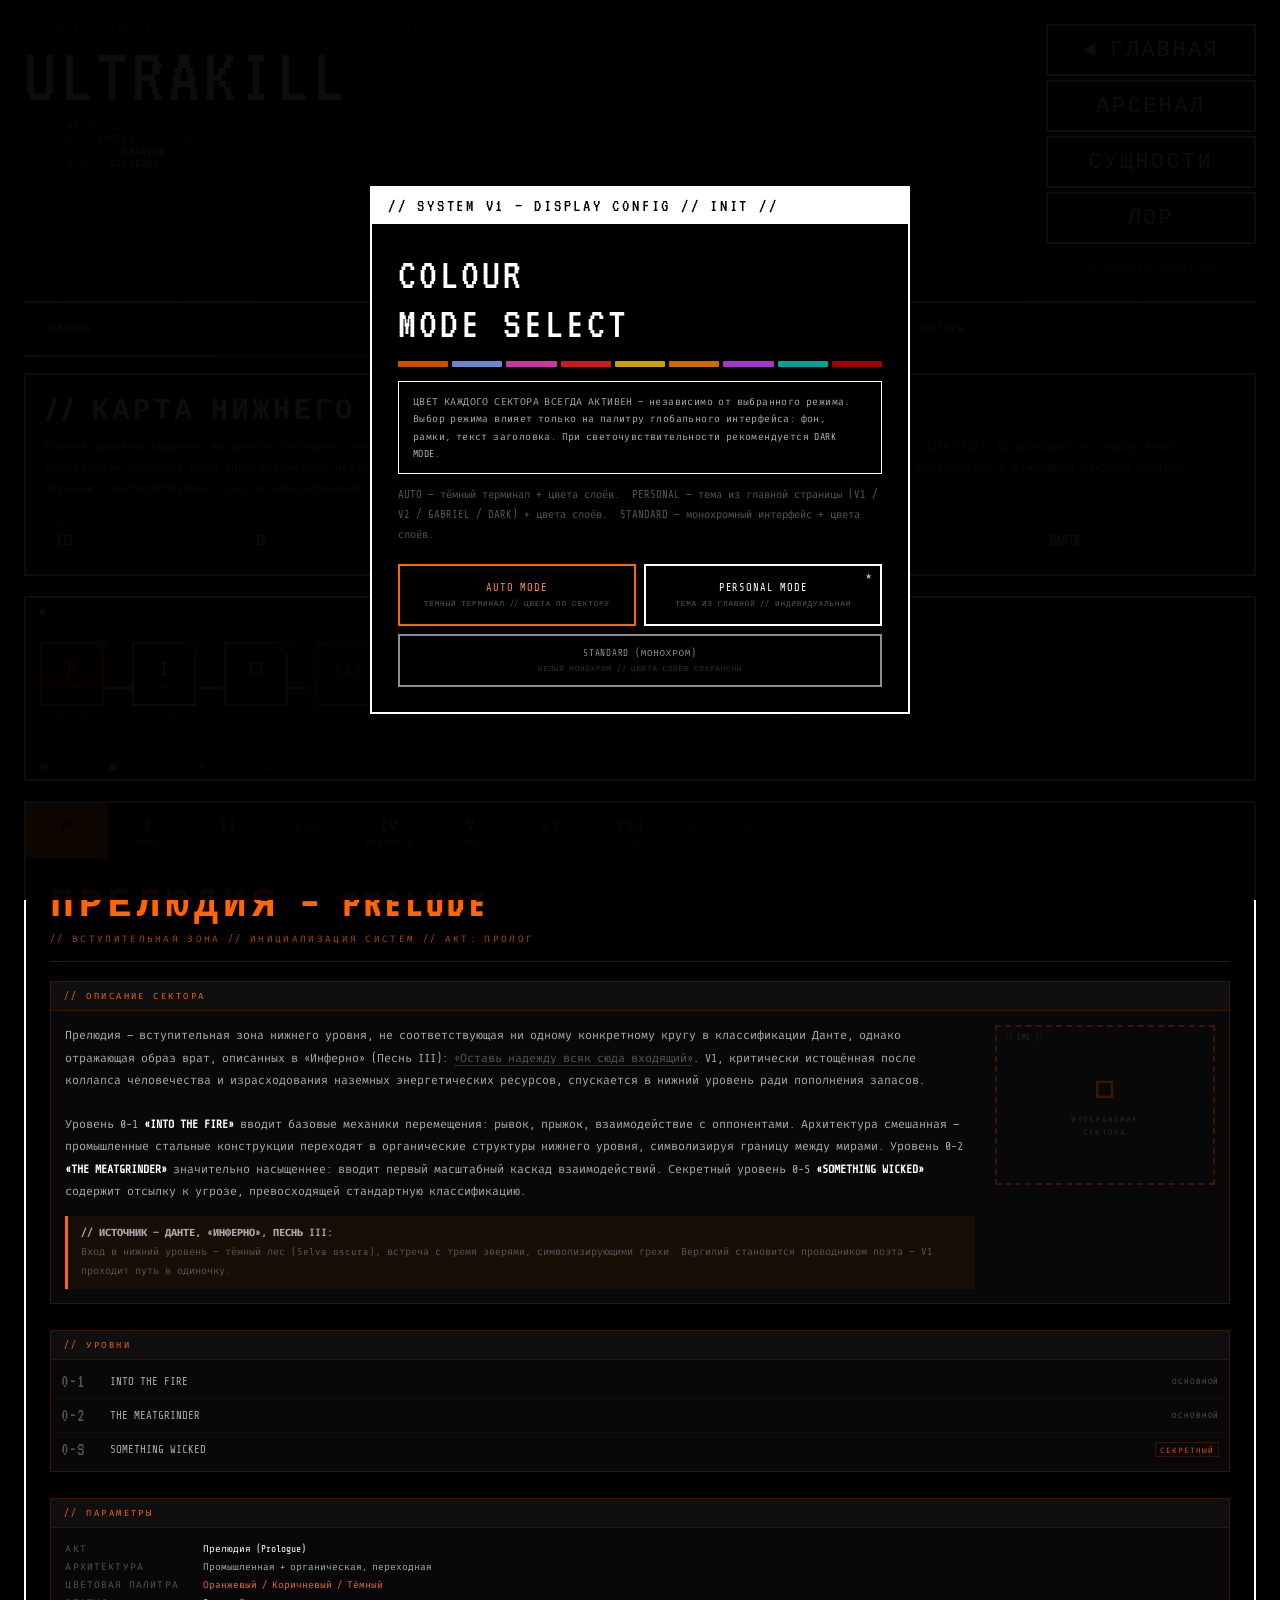
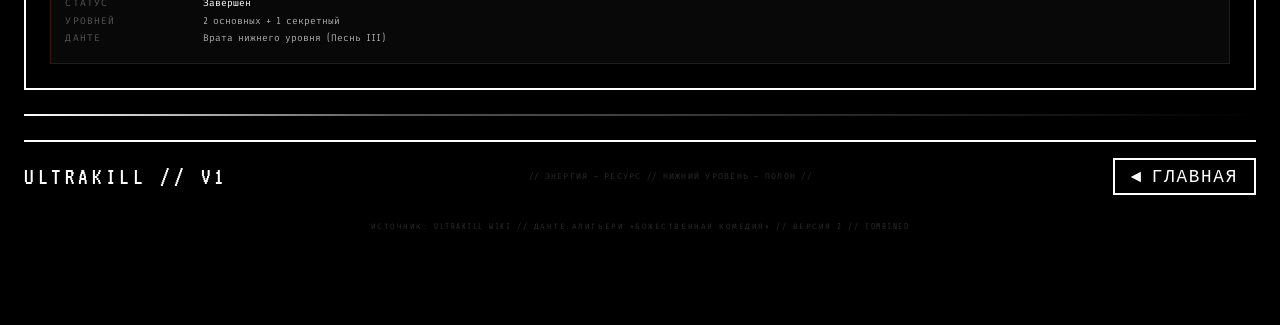
==== commit 8a5be3c0: "Update layer.html" ====
--- a/layer.html
+++ b/layer.html
@@ -76,11 +76,16 @@
             background:repeating-linear-gradient(0deg,transparent,transparent 3px,var(--scanline) 3px,var(--scanline) 4px);
             pointer-events:none; transition:background .3s;
         }
-        .page { max-width:1400px; margin:0 auto; padding:0 1.5rem 3rem; position:relative; z-index:10; }
-
-        /* ═══════════════════════════════════════
-           MODAL
-        ═══════════════════════════════════════ */
+
+        /* ═══ CANVAS ═══ */
+        #layer-bg-canvas {
+            position:fixed; top:0; left:0; width:100%; height:100%;
+            pointer-events:none; z-index:2;
+        }
+
+        .page { max-width:1400px; margin:0 auto; padding:0 1.5rem 5rem; position:relative; z-index:10; }
+
+        /* ═══ MODAL ═══ */
         .modal-overlay {
             position:fixed; inset:0;
             background:rgba(0,0,0,.95);
@@ -114,15 +119,9 @@
             font-size:.62rem; color:var(--text-dim); line-height:1.75; letter-spacing:.04em;
             transition:border-color .3s;
         }
-        /* ── палитра слоёв в описании модалки ── */
-        .modal-layer-preview {
-            display:flex; gap:4px; margin:.6rem 0 .9rem; flex-wrap:wrap;
-        }
-        .mlp-chip {
-            height:6px; flex:1; min-width:18px; border-radius:1px; opacity:.8;
-        }
+        .modal-layer-preview { display:flex; gap:4px; margin:.6rem 0 .9rem; flex-wrap:wrap; }
+        .mlp-chip { height:6px; flex:1; min-width:18px; border-radius:1px; opacity:.8; }
         .modal-desc { font-size:.66rem; color:var(--text-faint); line-height:1.85; margin-bottom:1.2rem; }
-
         .modal-btns { display:grid; grid-template-columns:1fr 1fr; gap:.5rem; }
         .modal-btn {
             background:#000; border:2px solid var(--border); padding:1rem;
@@ -137,13 +136,10 @@
             content:'★'; position:absolute; top:.35rem; right:.45rem;
             font-size:.5rem; color:var(--border); opacity:.7;
         }
-        /* AUTO btn accent */
         .modal-btn.auto-btn { border-color:#ff6600; color:#ff8844; }
         .modal-btn.auto-btn:hover { background:#ff6600; color:#000; }
 
-        /* ═══════════════════════════════════════
-           HEADER
-        ═══════════════════════════════════════ */
+        /* ═══ HEADER ═══ */
         .site-header {
             border-bottom:2px solid var(--border); padding:1.5rem 0 1rem;
             transition:border-color .3s;
@@ -172,9 +168,7 @@
         .menu-nav-btn.dim { border-color:var(--border-faint); color:var(--text-faint); }
         .menu-nav-btn.dim:hover { background:var(--border-faint); color:var(--bg); }
 
-        /* ═══════════════════════════════════════
-           TICKER
-        ═══════════════════════════════════════ */
+        /* ═══ TICKER ═══ */
         .ticker-wrap {
             border-top:1px solid var(--border-faint); border-bottom:1px solid var(--border-faint);
             overflow:hidden; padding:.3rem 0; margin:.8rem 0 1rem;
@@ -191,9 +185,7 @@
             margin:1rem 0; transition:background .3s;
         }
 
-        /* ═══════════════════════════════════════
-           INTRO PANEL
-        ═══════════════════════════════════════ */
+        /* ═══ INTRO PANEL ═══ */
         .intro-panel {
             border:2px solid var(--border); background:var(--bg); padding:1.2rem; margin-bottom:1.2rem;
             transition:border-color .3s, background .3s;
@@ -207,8 +199,147 @@
         .istat-v { font-family:'VT323',monospace; font-size:1rem; color:var(--text); }
 
         /* ═══════════════════════════════════════
-           TAB BAR
+           1. ИНТЕРАКТИВНАЯ СХЕМА СЕКТОРОВ
         ═══════════════════════════════════════ */
+        .sector-map-wrap {
+            margin-bottom:1.2rem;
+            border:2px solid var(--border);
+            background:var(--bg);
+            transition:border-color .3s, background .3s;
+        }
+        .sector-map-header {
+            background:var(--bg2);
+            border-bottom:1px solid var(--border-faint);
+            padding:.5rem .9rem;
+            display:flex; align-items:center; gap:.7rem;
+            font-size:.5rem; color:var(--text-faint);
+            letter-spacing:.28em; text-transform:uppercase;
+            transition:background .3s, border-color .3s;
+        }
+        .sector-map-header .smh-accent { color:var(--border); }
+        .sector-map-scroll {
+            overflow-x:auto; padding:1rem .9rem 1.2rem;
+        }
+        .sector-map-scroll::-webkit-scrollbar { height:4px; }
+        .sector-map-scroll::-webkit-scrollbar-track { background:var(--bg2); }
+        .sector-map-scroll::-webkit-scrollbar-thumb { background:var(--border-dim); }
+
+        .sector-map-inner {
+            display:flex; align-items:center; gap:0;
+            min-width:max-content; position:relative;
+        }
+
+        /* Connector line */
+        .sm-connector {
+            width:28px; height:2px;
+            background:linear-gradient(90deg, var(--sm-cc, #555), var(--sm-cc2, #555));
+            flex-shrink:0; position:relative;
+        }
+        .sm-connector::after {
+            content:''; position:absolute; right:-4px; top:50%;
+            transform:translateY(-50%);
+            border-left:6px solid var(--sm-cc2, #555);
+            border-top:4px solid transparent;
+            border-bottom:4px solid transparent;
+        }
+
+        /* Node */
+        .sm-node {
+            display:flex; flex-direction:column; align-items:center;
+            cursor:pointer; position:relative;
+            transition:.15s; flex-shrink:0;
+        }
+        .sm-node:hover .sm-inner { transform:translateY(-3px); }
+        .sm-node:hover .sm-label { color:var(--sm-c); }
+
+        .sm-inner {
+            width:64px; height:64px;
+            border:2px solid var(--sm-c, #555);
+            background:var(--bg2);
+            display:flex; flex-direction:column;
+            align-items:center; justify-content:center;
+            position:relative; transition:.15s;
+            box-shadow:0 0 0 transparent;
+        }
+        .sm-node:hover .sm-inner {
+            background:color-mix(in srgb, var(--sm-c) 12%, var(--bg2));
+            box-shadow:0 0 12px var(--sm-glow, transparent);
+        }
+        .sm-node.sm-current .sm-inner {
+            border-color:var(--sm-c);
+            background:color-mix(in srgb, var(--sm-c) 18%, var(--bg2));
+            box-shadow:0 0 16px var(--sm-glow, transparent);
+        }
+
+        .sm-num {
+            font-family:'VT323',monospace; font-size:1.5rem; line-height:1;
+            color:var(--sm-c, #aaa);
+        }
+        .sm-sublabel {
+            font-size:.38rem; color:var(--sm-c, #555);
+            letter-spacing:.1em; text-transform:uppercase;
+            opacity:.8; text-align:center; margin-top:1px;
+            max-width:58px; overflow:hidden;
+            white-space:nowrap; text-overflow:ellipsis;
+        }
+
+        .sm-badge {
+            position:absolute; top:-7px; right:-7px;
+            width:16px; height:16px;
+            border:1px solid var(--bg);
+            border-radius:50%;
+            display:flex; align-items:center; justify-content:center;
+            font-size:.45rem; font-family:'Share Tech Mono',monospace;
+        }
+        .sm-badge.done  { background:#005522; color:#00ff88; }
+        .sm-badge.wip   { background:#3a2800; color:#ffc800; }
+        .sm-badge.lock  { background:#1a1a1a; color:#555; }
+
+        .sm-label {
+            margin-top:.45rem;
+            font-size:.48rem; color:var(--text-faint);
+            letter-spacing:.1em; text-transform:uppercase;
+            text-align:center; max-width:70px;
+            line-height:1.4; transition:.15s;
+        }
+
+        /* Secret branch */
+        .sm-secret-branch {
+            display:flex; flex-direction:column; align-items:center;
+            position:absolute; top:-78px; left:50%;
+            transform:translateX(-50%);
+        }
+        .sm-secret-line {
+            width:1px; height:24px;
+            background:repeating-linear-gradient(180deg, var(--sm-c, #555) 0, var(--sm-c, #555) 4px, transparent 4px, transparent 8px);
+        }
+        .sm-secret-node {
+            width:42px; height:42px;
+            border:1px dashed var(--sm-c, #555);
+            background:var(--bg);
+            display:flex; flex-direction:column;
+            align-items:center; justify-content:center;
+            cursor:pointer; transition:.15s;
+            font-size:.4rem; color:var(--sm-c); letter-spacing:.08em;
+            text-align:center; text-transform:uppercase;
+            line-height:1.5;
+        }
+        .sm-secret-node:hover { background:color-mix(in srgb, var(--sm-c) 10%, var(--bg)); }
+        .sm-secret-node span { font-family:'VT323',monospace; font-size:.95rem; display:block; }
+
+        /* Legend */
+        .sm-legend {
+            display:flex; gap:1rem; flex-wrap:wrap;
+            padding:.5rem .9rem;
+            border-top:1px solid var(--border-faint);
+            font-size:.46rem; color:var(--text-faint);
+            letter-spacing:.12em; text-transform:uppercase;
+            transition:border-color .3s;
+        }
+        .sm-legend-item { display:flex; align-items:center; gap:.35rem; }
+        .sm-leg-dot { width:8px; height:8px; border-radius:50%; flex-shrink:0; }
+
+        /* ═══ TAB BAR ═══ */
         .tab-bar {
             display:flex; gap:0;
             border:2px solid var(--border); border-bottom:none;
@@ -227,7 +358,6 @@
         .tab-btn .tb-num  { font-size:1.3rem; display:block; line-height:1; margin-bottom:1px; }
         .tab-btn .tb-name { font-size:.48rem; font-family:'Share Tech Mono',monospace; display:block; }
 
-        /* ── LAYER COLOUR VARS per tab button ── */
         .tab-btn[data-tab="prelude"] { --lc:#ff6600; --lc-dim:rgba(255,102,0,.16); }
         .tab-btn[data-tab="layer1"]  { --lc:#88aaff; --lc-dim:rgba(136,170,255,.16); }
         .tab-btn[data-tab="layer2"]  { --lc:#ff44cc; --lc-dim:rgba(255,68,204,.16); }
@@ -238,13 +368,11 @@
         .tab-btn[data-tab="layer7"]  { --lc:#00ccbb; --lc-dim:rgba(0,204,187,.16); }
         .tab-btn[data-tab="layer89"] { --lc:#cc0000; --lc-dim:rgba(204,0,0,.16); }
 
-        /* Кнопки вкладок — цвет ВСЕГДА */
         .tab-btn           { color:var(--lc); }
         .tab-btn:hover     { background:var(--lc-dim); color:var(--lc); }
         .tab-btn.active    { background:var(--lc); color:#000; }
         .tab-btn.active .tb-name { color:rgba(0,0,0,.5); }
 
-        /* ── LAYER COLOUR VARS per tab content ── */
         #tab-prelude { --lc:#ff6600; --lc-bg:rgba(255,102,0,.06); --lc-bd:#3a1800; --lc-dim:rgba(255,102,0,.09); }
         #tab-layer1  { --lc:#88aaff; --lc-bg:rgba(136,170,255,.06); --lc-bd:#1a2e60; --lc-dim:rgba(136,170,255,.08); }
         #tab-layer2  { --lc:#ff44cc; --lc-bg:rgba(255,68,204,.06); --lc-bd:#3c0a34; --lc-dim:rgba(255,68,204,.08); }
@@ -255,9 +383,7 @@
         #tab-layer7  { --lc:#00ccbb; --lc-bg:rgba(0,204,187,.06); --lc-bd:#0e302c; --lc-dim:rgba(0,204,187,.08); }
         #tab-layer89 { --lc:#cc0000; --lc-bg:rgba(204,0,0,.06); --lc-bd:#2e0a0a; --lc-dim:rgba(204,0,0,.08); }
 
-        /* ═══════════════════════════════════════
-           TAB CONTENT
-        ═══════════════════════════════════════ */
+        /* ═══ TAB CONTENT ═══ */
         .tab-content {
             display:none; border:2px solid var(--border); border-top:none;
             background:var(--bg); min-height:400px;
@@ -346,9 +472,7 @@
         .wip-title { font-family:'VT323',monospace; font-size:1.8rem; color:var(--text-faint); margin-bottom:.4rem; }
         .wip-text  { font-size:.7rem; color:var(--text-ghost); line-height:1.7; }
 
-        /* ═══════════════════════════════════════
-           MODE BADGES
-        ═══════════════════════════════════════ */
+        /* ═══ MODE BADGES ═══ */
         .auto-badge, .personal-badge {
             display:none; font-size:.42rem; font-family:'Share Tech Mono',monospace;
             letter-spacing:.18em; text-transform:uppercase; padding:.1rem .35rem;
@@ -357,9 +481,7 @@
         }
         .auto-badge.visible, .personal-badge.visible { display:inline; }
 
-        /* ═══════════════════════════════════════
-           FOOTER
-        ═══════════════════════════════════════ */
+        /* ═══ FOOTER ═══ */
         .site-footer {
             border-top:2px solid var(--border); padding:1rem 0; margin-top:1.5rem;
             display:flex; justify-content:space-between; align-items:center;
@@ -375,9 +497,94 @@
         .back-link:hover { background:var(--border); color:var(--bg); }
 
         /* ═══════════════════════════════════════
-           RESPONSIVE
+           3. НИЖНЯЯ МОБИЛЬНАЯ НАВИГАЦИЯ
         ═══════════════════════════════════════ */
-        @media(max-width:900px){ .intro-stats{grid-template-columns:repeat(3,1fr);} }
+        .mobile-bottom-nav {
+            display:none;
+            position:fixed; bottom:0; left:0; right:0;
+            z-index:9000;
+            background:var(--bg);
+            border-top:2px solid var(--border);
+            height:56px;
+            flex-direction:row;
+            align-items:stretch;
+            transition:background .3s, border-color .3s;
+        }
+        .mbn-btn {
+            flex:1;
+            display:flex; flex-direction:column;
+            align-items:center; justify-content:center;
+            gap:2px;
+            text-decoration:none;
+            color:var(--text-faint);
+            font-family:'Share Tech Mono',monospace;
+            font-size:.42rem;
+            letter-spacing:.08em;
+            text-transform:uppercase;
+            border-right:1px solid var(--border-faint);
+            transition:.12s;
+            cursor:pointer;
+            background:transparent;
+            border-top:none; border-bottom:none; border-left:none;
+            padding:0;
+            position:relative;
+        }
+        .mbn-btn:last-child { border-right:none; }
+        .mbn-btn:hover { background:var(--border-faint); color:var(--text); }
+        .mbn-btn.active {
+            color:var(--border);
+            background:rgba(255,255,255,.04);
+        }
+        .mbn-btn.active::after {
+            content:'';
+            position:absolute; bottom:0; left:15%; right:15%;
+            height:2px; background:var(--border);
+            box-shadow:0 0 6px var(--red-glow);
+        }
+        .mbn-icon { font-size:1.2rem; line-height:1; }
+        .mbn-tab-bar {
+            position:fixed; bottom:56px; left:0; right:0;
+            z-index:8999;
+            background:var(--bg2);
+            border-top:1px solid var(--border-faint);
+            display:none;
+            flex-direction:row;
+            overflow-x:auto;
+            transition:background .3s, border-color .3s;
+        }
+        .mbn-tab-bar::-webkit-scrollbar { display:none; }
+        .mbn-tab-scroll { display:flex; gap:0; }
+        .mbn-tab-item {
+            display:flex; flex-direction:column; align-items:center;
+            padding:.35rem .7rem;
+            border:none; border-right:1px solid var(--border-faint);
+            background:transparent;
+            cursor:pointer; white-space:nowrap;
+            font-family:'VT323',monospace;
+            transition:.1s; flex-shrink:0;
+        }
+        .mbn-tab-item .mbn-ti-num { font-size:1.1rem; line-height:1; }
+        .mbn-tab-item .mbn-ti-name { font-size:.4rem; font-family:'Share Tech Mono',monospace; letter-spacing:.08em; text-transform:uppercase; margin-top:1px; color:var(--text-faint); }
+        .mbn-tab-item[data-tab="prelude"] { color:#ff6600; }
+        .mbn-tab-item[data-tab="layer1"]  { color:#88aaff; }
+        .mbn-tab-item[data-tab="layer2"]  { color:#ff44cc; }
+        .mbn-tab-item[data-tab="layer3"]  { color:#ff2020; }
+        .mbn-tab-item[data-tab="layer4"]  { color:#ffc800; }
+        .mbn-tab-item[data-tab="layer5"]  { color:#ff8800; }
+        .mbn-tab-item[data-tab="layer6"]  { color:#cc44ff; }
+        .mbn-tab-item[data-tab="layer7"]  { color:#00ccbb; }
+        .mbn-tab-item[data-tab="layer89"] { color:#cc0000; }
+        .mbn-tab-item.active { background:rgba(255,255,255,.06); }
+        .mbn-tab-item:last-child { border-right:none; }
+
+        @media(max-width:900px) {
+            .intro-stats { grid-template-columns:repeat(3,1fr); }
+        }
+        @media(max-width:768px) {
+            .mobile-bottom-nav { display:flex; }
+            .mbn-tab-bar { display:flex; }
+            .page { padding-bottom:7.5rem; }
+        }
         @media(max-width:600px){
             .intro-stats{grid-template-columns:repeat(2,1fr);}
             .tab-btn{min-width:55px; padding:.6rem .4rem;}
@@ -386,23 +593,21 @@
             .header-inner{flex-direction:column;}
             .menu-nav{flex-direction:row; flex-wrap:wrap;}
             .menu-nav-btn{flex:1; min-width:100px; font-size:1rem; padding:.6rem;}
+            .tab-bar { display:none; }
         }
     </style>
 </head>
 <body>
 
 <div class="scanlines"></div>
-
-<!-- ═══════════════════════════════════════
-     МОДАЛЬНОЕ ОКНО — ВСЕГДА ПРИ ЗАГРУЗКЕ
-═══════════════════════════════════════ -->
+<canvas id="layer-bg-canvas"></canvas>
+
+<!-- МОДАЛЬНОЕ ОКНО -->
 <div class="modal-overlay" id="themeModal">
     <div class="modal-box">
         <div class="modal-header-bar">// SYSTEM V1 — DISPLAY CONFIG // INIT //</div>
         <div class="modal-body">
             <div class="modal-title">COLOUR<br>MODE SELECT</div>
-
-            <!-- превью цветов слоёв -->
             <div class="modal-layer-preview">
                 <div class="mlp-chip" style="background:#ff6600;"></div>
                 <div class="mlp-chip" style="background:#88aaff;"></div>
@@ -414,7 +619,6 @@
                 <div class="mlp-chip" style="background:#00ccbb;"></div>
                 <div class="mlp-chip" style="background:#cc0000;"></div>
             </div>
-
             <div class="modal-warn">
                 ЦВЕТ КАЖДОГО СЕКТОРА ВСЕГДА АКТИВЕН — независимо от выбранного режима. Выбор режима влияет только на палитру глобального интерфейса: фон, рамки, текст заголовка. При светочувствительности рекомендуется DARK MODE.
             </div>
@@ -444,9 +648,7 @@
 
 <div class="page">
 
-    <!-- ═══════════════════════════════════════
-         HEADER
-    ═══════════════════════════════════════ -->
+    <!-- HEADER -->
     <div class="site-header">
         <div class="header-inner">
             <div class="logo-block">
@@ -482,9 +684,7 @@
 
     <div class="divider"></div>
 
-    <!-- ═══════════════════════════════════════
-         INTRO
-    ═══════════════════════════════════════ -->
+    <!-- INTRO -->
     <div class="intro-panel">
         <h2>// КАРТА НИЖНЕГО УРОВНЯ</h2>
         <p>Нижний уровень разделён на девять секторов, соответствующих кругам поэмы «Инферно» из «Божественной комедии» Данте Алигьери (ок. 1308–1321). V1 проходит их сверху вниз, нейтрализуя сущности ради энергетического ресурса. В конце большинства секторов — приоритетная цель повышенного класса угрозы. Архитектура и атмосфера каждого сектора отражает соответствующий грех из классификации Данте.</p>
@@ -499,8 +699,175 @@
     </div>
 
     <!-- ═══════════════════════════════════════
-         TAB BAR
+         1. ИНТЕРАКТИВНАЯ СХЕМА СЕКТОРОВ
     ═══════════════════════════════════════ -->
+    <div class="sector-map-wrap">
+        <div class="sector-map-header">
+            <span class="smh-accent">▦</span>
+            // СХЕМА СЕКТОРОВ // ИНТЕРАКТИВНАЯ // НАЖМИТЕ НА УЗЕЛ ДЛЯ ПЕРЕХОДА
+        </div>
+        <div class="sector-map-scroll">
+            <div class="sector-map-inner" id="sectorMapInner">
+
+                <!-- PRELUDE -->
+                <div class="sm-node sm-current" id="smn-prelude" data-goto="prelude"
+                     style="--sm-c:#ff6600; --sm-glow:rgba(255,102,0,.35);"
+                     onclick="smGoto('prelude')">
+                    <div class="sm-inner">
+                        <div class="sm-num">P</div>
+                        <div class="sm-sublabel">ПРЕЛЮДИЯ</div>
+                        <div class="sm-badge done" title="Завершён">✓</div>
+                    </div>
+                    <div class="sm-label">PRELUDE<br>АКТ: ПРОЛОГ</div>
+                </div>
+
+                <div class="sm-connector" style="--sm-cc:#ff6600;--sm-cc2:#88aaff;"></div>
+
+                <!-- LAYER I -->
+                <div class="sm-node" id="smn-layer1" data-goto="layer1"
+                     style="--sm-c:#88aaff; --sm-glow:rgba(136,170,255,.35); position:relative;"
+                     onclick="smGoto('layer1')">
+                    <!-- Secret branch: 1-S -->
+                    <div class="sm-secret-branch">
+                        <div class="sm-secret-node" style="--sm-c:#88aaff;" onclick="smGoto('layer1');event.stopPropagation();">
+                            <span>1-S</span>CASTLE<br>VEIN
+                        </div>
+                        <div class="sm-secret-line" style="--sm-c:#88aaff;"></div>
+                    </div>
+                    <div class="sm-inner">
+                        <div class="sm-num">I</div>
+                        <div class="sm-sublabel">ЛИМБ</div>
+                        <div class="sm-badge done" title="Завершён">✓</div>
+                    </div>
+                    <div class="sm-label">LIMBO<br>АКТ I</div>
+                </div>
+
+                <div class="sm-connector" style="--sm-cc:#88aaff;--sm-cc2:#ff44cc;"></div>
+
+                <!-- LAYER II -->
+                <div class="sm-node" id="smn-layer2" data-goto="layer2"
+                     style="--sm-c:#ff44cc; --sm-glow:rgba(255,68,204,.35); position:relative;"
+                     onclick="smGoto('layer2')">
+                    <div class="sm-secret-branch">
+                        <div class="sm-secret-node" style="--sm-c:#ff44cc;" onclick="smGoto('layer2');event.stopPropagation();">
+                            <span>2-S</span>MUST<br>DIE
+                        </div>
+                        <div class="sm-secret-line" style="--sm-c:#ff44cc;"></div>
+                    </div>
+                    <div class="sm-inner">
+                        <div class="sm-num">II</div>
+                        <div class="sm-sublabel">СТРАСТЬ</div>
+                        <div class="sm-badge done" title="Завершён">✓</div>
+                    </div>
+                    <div class="sm-label">LUST<br>АКТ I</div>
+                </div>
+
+                <div class="sm-connector" style="--sm-cc:#ff44cc;--sm-cc2:#ff2020;"></div>
+
+                <!-- LAYER III -->
+                <div class="sm-node" id="smn-layer3" data-goto="layer3"
+                     style="--sm-c:#ff2020; --sm-glow:rgba(255,32,32,.35);"
+                     onclick="smGoto('layer3')">
+                    <div class="sm-inner">
+                        <div class="sm-num">III</div>
+                        <div class="sm-sublabel">ЧРЕВО</div>
+                        <div class="sm-badge done" title="Завершён">✓</div>
+                    </div>
+                    <div class="sm-label">GLUTTONY<br>АКТ I</div>
+                </div>
+
+                <div class="sm-connector" style="--sm-cc:#ff2020;--sm-cc2:#ffc800;"></div>
+
+                <!-- LAYER IV -->
+                <div class="sm-node" id="smn-layer4" data-goto="layer4"
+                     style="--sm-c:#ffc800; --sm-glow:rgba(255,200,0,.35); position:relative;"
+                     onclick="smGoto('layer4')">
+                    <div class="sm-secret-branch">
+                        <div class="sm-secret-node" style="--sm-c:#ffc800;" onclick="smGoto('layer4');event.stopPropagation();">
+                            <span>4-S</span>BRANDICOOT
+                        </div>
+                        <div class="sm-secret-line" style="--sm-c:#ffc800;"></div>
+                    </div>
+                    <div class="sm-inner">
+                        <div class="sm-num">IV</div>
+                        <div class="sm-sublabel">ЖАДНОСТЬ</div>
+                        <div class="sm-badge done" title="Завершён">✓</div>
+                    </div>
+                    <div class="sm-label">GREED<br>АКТ I</div>
+                </div>
+
+                <div class="sm-connector" style="--sm-cc:#ffc800;--sm-cc2:#ff8800;"></div>
+
+                <!-- LAYER V -->
+                <div class="sm-node" id="smn-layer5" data-goto="layer5"
+                     style="--sm-c:#ff8800; --sm-glow:rgba(255,136,0,.35);"
+                     onclick="smGoto('layer5')">
+                    <div class="sm-inner">
+                        <div class="sm-num">V</div>
+                        <div class="sm-sublabel">ГНЕВ</div>
+                        <div class="sm-badge done" title="Завершён">✓</div>
+                    </div>
+                    <div class="sm-label">WRATH<br>АКТ I</div>
+                </div>
+
+                <div class="sm-connector" style="--sm-cc:#ff8800;--sm-cc2:#cc44ff;"></div>
+
+                <!-- LAYER VI -->
+                <div class="sm-node" id="smn-layer6" data-goto="layer6"
+                     style="--sm-c:#cc44ff; --sm-glow:rgba(204,68,255,.35);"
+                     onclick="smGoto('layer6')">
+                    <div class="sm-inner">
+                        <div class="sm-num">VI</div>
+                        <div class="sm-sublabel">ЕРЕСЬ</div>
+                        <div class="sm-badge done" title="Завершён">✓</div>
+                    </div>
+                    <div class="sm-label">HERESY<br>АКТ I ★</div>
+                </div>
+
+                <div class="sm-connector" style="--sm-cc:#cc44ff;--sm-cc2:#00ccbb;"></div>
+
+                <!-- LAYER VII -->
+                <div class="sm-node" id="smn-layer7" data-goto="layer7"
+                     style="--sm-c:#00ccbb; --sm-glow:rgba(0,204,187,.35); position:relative;"
+                     onclick="smGoto('layer7')">
+                    <div class="sm-secret-branch">
+                        <div class="sm-secret-node" style="--sm-c:#00ccbb;" onclick="smGoto('layer7');event.stopPropagation();">
+                            <span>7-S</span>ANOTHER<br>CASTLE
+                        </div>
+                        <div class="sm-secret-line" style="--sm-c:#00ccbb;"></div>
+                    </div>
+                    <div class="sm-inner">
+                        <div class="sm-num">VII</div>
+                        <div class="sm-sublabel">РАЗДОР</div>
+                        <div class="sm-badge wip" title="В разработке">~</div>
+                    </div>
+                    <div class="sm-label">VIOLENCE<br>АКТ II</div>
+                </div>
+
+                <div class="sm-connector" style="--sm-cc:#00ccbb;--sm-cc2:#cc0000;"></div>
+
+                <!-- LAYER VIII-IX -->
+                <div class="sm-node" id="smn-layer89" data-goto="layer89"
+                     style="--sm-c:#cc0000; --sm-glow:rgba(204,0,0,.3);"
+                     onclick="smGoto('layer89')">
+                    <div class="sm-inner" style="opacity:.55;">
+                        <div class="sm-num" style="font-size:1rem;">VIII<br>IX</div>
+                        <div class="sm-badge lock" title="Закрыто">?</div>
+                    </div>
+                    <div class="sm-label">FRAUD &amp;<br>TREACHERY</div>
+                </div>
+
+            </div>
+        </div>
+        <div class="sm-legend">
+            <div class="sm-legend-item"><div class="sm-leg-dot" style="background:#00ff88;"></div>ЗАВЕРШЁН</div>
+            <div class="sm-legend-item"><div class="sm-leg-dot" style="background:#ffc800;"></div>В РАЗРАБОТКЕ</div>
+            <div class="sm-legend-item"><div class="sm-leg-dot" style="background:#555;"></div>ЗАКРЫТО</div>
+            <div class="sm-legend-item"><div class="sm-leg-dot" style="background:#888; border-radius:0; width:10px; height:1px; margin-top:3px;"></div>СЕКРЕТНЫЙ УРОВЕНЬ</div>
+        </div>
+    </div>
+
+    <!-- TAB BAR -->
     <div class="tab-bar" id="tabBar">
         <button class="tab-btn active" data-tab="prelude"  onclick="switchTab('prelude',this)"><span class="tb-num">P</span><span class="tb-name">ПРЕЛЮДИЯ</span></button>
         <button class="tab-btn"        data-tab="layer1"   onclick="switchTab('layer1',this)"><span class="tb-num">I</span><span class="tb-name">ЛИМБ</span></button>
@@ -513,9 +880,7 @@
         <button class="tab-btn"        data-tab="layer89"  onclick="switchTab('layer89',this)"><span class="tb-num">VIII–IX</span><span class="tb-name">...</span></button>
     </div>
 
-    <!-- ═══════════════════════════════════════
-         ПРЕЛЮДИЯ
-    ═══════════════════════════════════════ -->
+    <!-- ПРЕЛЮДИЯ -->
     <div class="tab-content active" id="tab-prelude">
         <div class="layer-wrap">
             <div class="layer-title-row">
@@ -566,9 +931,7 @@
         </div>
     </div>
 
-    <!-- ═══════════════════════════════════════
-         СЛОЙ I — ЛИМБ
-    ═══════════════════════════════════════ -->
+    <!-- СЛОЙ I -->
     <div class="tab-content" id="tab-layer1">
         <div class="layer-wrap">
             <div class="layer-title-row">
@@ -583,7 +946,7 @@
                             <div class="layer-desc">
                                 Первый сектор нижнего уровня. Лимб — зона пограничного состояния: ни страдания, ни покоя. Архитектура монохромная: белые и холодно-серые кристаллические структуры, плавающие фрагменты пространства, угасший свет без источника. Слой сравнительно доступен по сложности — является точкой входа в нижний уровень. V1 встречает здесь первых механизированных оппонентов.
                                 <br><br>
-                                Завершает сектор уровень 1-3 <strong>«A ONE MACHINE ARMY»</strong> — столкновение с механизированной версией Цербера (Cerberus Prime). В игровой интерпретации трёхголовый страж трансформирован в боевую платформу. Секретный уровень 1-S <strong>«CASTLE VEIN»</strong> расположен в изолированном архитектурном узле, доступном через скрытый проход.
+                                Завершает сектор уровень 1-3 <strong>«A ONE MACHINE ARMY»</strong> — столкновение с механизированной версией Цербера (Cerberus Prime). В игровой интерпретации трёхголовый страж трансформирован в операционную платформу. Секретный уровень 1-S <strong>«CASTLE VEIN»</strong> расположен в изолированном архитектурном узле, доступном через скрытый проход.
                                 <div class="dante-ref">
                                     <strong>// ИСТОЧНИК — ДАНТЕ, «ИНФЕРНО», ПЕСНЬ IV — ПЕРВЫЙ КРУГ:</strong><br>
                                     Лимб — обитель добродетельных нехристиан и некрещёных. Они не испытывают физических мучений, но лишены Божьего присутствия. Здесь пребывают Гомер, Аристотель, Платон, Сократ, Вергилий, Юлий Цезарь, Саладин. Вечная скорбь без надежды — таков их удел.
@@ -619,9 +982,7 @@
         </div>
     </div>
 
-    <!-- ═══════════════════════════════════════
-         СЛОЙ II — СТРАСТЬ
-    ═══════════════════════════════════════ -->
+    <!-- СЛОЙ II -->
     <div class="tab-content" id="tab-layer2">
         <div class="layer-wrap">
             <div class="layer-title-row">
@@ -639,7 +1000,7 @@
                                 Завершающее взаимодействие на уровне 2-3 <strong>«SHEER HEART ATTACK»</strong> — с Hideous Mass, аномальным биологическим конгломератом из фрагментов различных организмов. Секретный уровень 2-S <strong>«MUST DIE»</strong> предназначен для опытных операторов — отличается значительно повышенным уровнем сложности.
                                 <div class="dante-ref">
                                     <strong>// ИСТОЧНИК — ДАНТЕ, «ИНФЕРНО», ПЕСНЬ V — ВТОРОЙ КРУГ:</strong><br>
-                                    Судья Минос назначает наказания. Осуждённые несомы вечным ураганом — символ того, как страсть управляла ими при жизни. Среди упомянутых: Клеопатра, Елена Троянская, Ахилл, Парис, Тристан. Данте лишился сознания от сострадания, услышав историю Франчески и Паоло.
+                                    Судья Минос назначает наказания. Осуждённые несомы вечным ураганом — символ того, как страсть управляла ими при жизни. Среди упомянутых: Клеопатра, Елена Троянская, Ахилл, Парис, Тристан.
                                 </div>
                             </div>
                             <div class="photo-frame">
@@ -672,9 +1033,7 @@
         </div>
     </div>
 
-    <!-- ═══════════════════════════════════════
-         СЛОЙ III — ЧРЕВО
-    ═══════════════════════════════════════ -->
+    <!-- СЛОЙ III -->
     <div class="tab-content" id="tab-layer3">
         <div class="layer-wrap">
             <div class="layer-title-row">
@@ -687,12 +1046,12 @@
                     <div class="layer-section-body">
                         <div class="desc-photo-grid">
                             <div class="layer-desc">
-                                Третий сектор нижнего уровня. Зона бесконечного поглощения. Огромные структуры из тёмно-зелёной биомассы и разрушающейся архитектуры. Само пространство ведёт себя как живой организм: стены дышат, структуры пульсируют, движутся. Это переходный сектор — он связывает первую половину Акта I со второй и подготавливает к взаимодействию с Гавриилом.
+                                Третий сектор нижнего уровня. Зона бесконечного поглощения. Огромные структуры из тёмно-зелёной биомассы и разрушающейся архитектуры. Само пространство ведёт себя как живой организм: стены дышат, структуры пульсируют, движутся.
                                 <br><br>
-                                Уровень 3-1 <strong>«BELLY OF THE BEAST»</strong> («Во чреве зверя») буквально помещает V1 внутрь колоссального биологического существа: тоннели — артерии, камеры — органы, пространство сужается и расширяется. Уровень 3-2 <strong>«INTERMISSION»</strong> является первым из двух столкновений с Гавриилом — существом ангельской природы, исполняющим функцию судьи нижнего уровня.
+                                Уровень 3-1 <strong>«BELLY OF THE BEAST»</strong> буквально помещает V1 внутрь колоссального биологического существа: тоннели — артерии, камеры — органы, пространство сужается и расширяется. Уровень 3-2 <strong>«INTERMISSION»</strong> является первым из двух столкновений с Гавриилом.
                                 <div class="dante-ref">
                                     <strong>// ИСТОЧНИК — ДАНТЕ, «ИНФЕРНО», ПЕСНЬ VI — ТРЕТИЙ КРУГ:</strong><br>
-                                    Третий круг — место, где обжоры лежат в грязной жиже под непрекращающимся ливнем из нечистот, града и снега. Их стережёт Цербер — трёхголовый пёс с красными глазами, когтистыми руками. Данте встречает здесь Чакко — флорентийца, предсказывающего судьбу города.
+                                    Третий круг — место, где обжоры лежат в грязной жиже под непрекращающимся ливнем. Их стережёт Цербер — трёхголовый пёс. Данте встречает здесь Чакко — флорентийца, предсказывающего судьбу города.
                                 </div>
                             </div>
                             <div class="photo-frame">
@@ -714,9 +1073,7 @@
                     <div class="layer-section-body">
                         <div class="param-row"><span class="param-key">АКТ</span><span class="param-val hi">I — Infinite Hyperdeath</span></div>
                         <div class="param-row"><span class="param-key">АРХИТЕКТУРА</span><span class="param-val">Биологическая, внутриорганическая, биомасса</span></div>
-                        <div class="param-row"><span class="param-key">ЦВЕТОВАЯ ПАЛИТРА</span><span class="param-val colored">Красный // переопределён для этого сектора</span></div>
                         <div class="param-row"><span class="param-key">ПРИОРИТЕТНАЯ ЦЕЛЬ</span><span class="param-val hi">Gabriel (первое столкновение)</span></div>
-                        <div class="param-row"><span class="param-key">УРОВНЕЙ</span><span class="param-val">2 основных (переходный сектор)</span></div>
                         <div class="param-row"><span class="param-key">ДАНТЕ</span><span class="param-val">«Инферно», Песнь VI — третий круг, Gola</span></div>
                     </div>
                 </div>
@@ -724,9 +1081,7 @@
         </div>
     </div>
 
-    <!-- ═══════════════════════════════════════
-         СЛОЙ IV — ЖАДНОСТЬ
-    ═══════════════════════════════════════ -->
+    <!-- СЛОЙ IV -->
     <div class="tab-content" id="tab-layer4">
         <div class="layer-wrap">
             <div class="layer-title-row">
@@ -739,12 +1094,12 @@
                     <div class="layer-section-body">
                         <div class="desc-photo-grid">
                             <div class="layer-desc">
-                                Четвёртый сектор. Зона накопления и удержания. Архитектура вычурная, претенциозная, но в глубоком состоянии упадка: золото и мрамор, покрытые трещинами, рухнувшие своды, великолепие в руинах. Богатство, оказавшееся бессмысленным. Наиболее сложный и протяжённый сектор Акта I — содержит четыре основных уровня и один секретный.
+                                Четвёртый сектор. Зона накопления и удержания. Архитектура вычурная, претенциозная, но в глубоком состоянии упадка: золото и мрамор, покрытые трещинами. Наиболее сложный и протяжённый сектор Акта I — содержит четыре основных уровня и один секретный.
                                 <br><br>
-                                На уровне 4-2 <strong>«VIOLENCE»</strong> происходит первое взаимодействие с V2 — зеркальным прототипом той же серии, что и V1. V2 использует идентичные механики, но является самостоятельной единицей с иной тактикой. Финал сектора — уровень 4-4 <strong>«CAIN»</strong> — содержит взаимодействие с Minos Prime: механизированной интерпретацией судьи нижнего уровня из произведения Данте.
+                                На уровне 4-2 <strong>«VIOLENCE»</strong> происходит первое взаимодействие с V2 — зеркальным прототипом той же серии. Финал сектора — уровень 4-4 <strong>«CAIN»</strong> — содержит взаимодействие с Minos Prime.
                                 <div class="dante-ref">
                                     <strong>// ИСТОЧНИК — ДАНТЕ, «ИНФЕРНО», ПЕСНЬ VII — ЧЕТВЁРТЫЙ КРУГ:</strong><br>
-                                    Четвёртый круг охраняет Плутос — демон богатства. Скупцы и расточители разделены на два потока: они толкают навстречу друг другу огромные тяжести, сталкиваются, разворачиваются и толкают снова — в бесконечном цикле. Многие из них — клирики, папы и кардиналы.
+                                    Четвёртый круг охраняет Плутос — демон богатства. Скупцы и расточители толкают навстречу друг другу огромные тяжести в бесконечном цикле.
                                 </div>
                             </div>
                             <div class="photo-frame">
@@ -778,9 +1133,7 @@
         </div>
     </div>
 
-    <!-- ═══════════════════════════════════════
-         СЛОЙ V — ГНЕВ
-    ═══════════════════════════════════════ -->
+    <!-- СЛОЙ V -->
     <div class="tab-content" id="tab-layer5">
         <div class="layer-wrap">
             <div class="layer-title-row">
@@ -793,12 +1146,12 @@
                     <div class="layer-section-body">
                         <div class="desc-photo-grid">
                             <div class="layer-desc">
-                                Пятый сектор. Океан бурь и неистовства. Большая часть локаций — водная среда: штормовое море, корабли-развалины, затопленные платформы, нависающие конструкции, рушащиеся под воздействием стихии. V1 перемещается по остовам разрушенных судов, нейтрализуя оппонентов, адаптированных к водной среде.
+                                Пятый сектор. Океан бурь и неистовства. Большая часть локаций — водная среда: штормовое море, корабли-развалины, затопленные платформы. V1 перемещается по остовам разрушенных судов, нейтрализуя оппонентов, адаптированных к водной среде.
                                 <br><br>
-                                Слой примечателен финальным взаимодействием: уровень 5-4 <strong>«LEVIATHAN»</strong> — с колоссальным морским существом. Механика этого столкновения принципиально отличается от предыдущих. В библейской традиции (Книга Иова, 40:25–41:26) Левиафан — морское чудовище, символ первозданного хаоса, неподвластного человеку.
+                                Слой примечателен финальным взаимодействием: уровень 5-4 <strong>«LEVIATHAN»</strong> — с колоссальным морским существом. В библейской традиции (Книга Иова) Левиафан — морское чудовище, символ первозданного хаоса.
                                 <div class="dante-ref">
                                     <strong>// ИСТОЧНИК — ДАНТЕ, «ИНФЕРНО», ПЕСНИ VIII–IX — ПЯТЫЙ КРУГ:</strong><br>
-                                    Болото реки Стикс. Гневливые дерутся на поверхности воды. Уныло-ленивые погружены в трясину, издавая булькающие звуки. За болотом — Город Дис, охраняемый падшими. Данте и Вергилий переправляются на лодке Флегия.
+                                    Болото реки Стикс. Гневливые дерутся на поверхности воды. Данте и Вергилий переправляются на лодке Флегия.
                                 </div>
                             </div>
                             <div class="photo-frame">
@@ -831,9 +1184,7 @@
         </div>
     </div>
 
-    <!-- ═══════════════════════════════════════
-         СЛОЙ VI — ЕРЕСЬ
-    ═══════════════════════════════════════ -->
+    <!-- СЛОЙ VI -->
     <div class="tab-content" id="tab-layer6">
         <div class="layer-wrap">
             <div class="layer-title-row">
@@ -846,12 +1197,12 @@
                     <div class="layer-section-body">
                         <div class="desc-photo-grid">
                             <div class="layer-desc">
-                                Шестой сектор и финал Акта I. Зона разрушенных систем убеждений и падших созданий. Тёмная пурпурная архитектура, монументальные строения в состоянии деградации, пространство с явным ощущением конца чего-то значимого. Самый короткий сектор по числу уровней — но содержащий наиболее технически насыщенное финальное взаимодействие.
+                                Шестой сектор и финал Акта I. Зона разрушенных систем убеждений и падших созданий. Тёмная пурпурная архитектура, монументальные строения в состоянии деградации. Самый короткий сектор по числу уровней — но содержащий наиболее технически насыщенное финальное взаимодействие.
                                 <br><br>
-                                Уровень 6-2 <strong>«AESTHETICS OF HATE»</strong> — второе и финальное взаимодействие с Гавриилом. Это полноценный многофазный противник, «Судья» нижнего уровня: архангел, утративший верность прежним принципам и ставший карателем. После нейтрализации Гавриила открывается переход в Акт II.
+                                Уровень 6-2 <strong>«AESTHETICS OF HATE»</strong> — второе и финальное взаимодействие с Гавриилом. Это полноценный многофазный оппонент, «Судья» нижнего уровня: архангел, утративший верность прежним принципам. После нейтрализации Гавриила открывается переход в Акт II.
                                 <div class="dante-ref">
                                     <strong>// ИСТОЧНИК — ДАНТЕ, «ИНФЕРНО», ПЕСНИ IX–XI — ШЕСТОЙ КРУГ:</strong><br>
-                                    Шестой круг — за стенами Города Дис. Еретики заключены в раскалённые каменные гробницы, которые будут запечатаны навечно. Среди упомянутых — эпикурейцы, отрицавшие бессмертие души. Данте беседует с Фаринатой дельи Уберти — непоколебимым флорентийским политиком, гордым даже в осуждении.
+                                    Шестой круг — за стенами Города Дис. Еретики заключены в раскалённые каменные гробницы. Данте беседует с Фаринатой дельи Уберти — непоколебимым флорентийским политиком.
                                 </div>
                             </div>
                             <div class="photo-frame">
@@ -882,9 +1233,7 @@
         </div>
     </div>
 
-    <!-- ═══════════════════════════════════════
-         СЛОЙ VII — РАЗДОР
-    ═══════════════════════════════════════ -->
+    <!-- СЛОЙ VII -->
     <div class="tab-content" id="tab-layer7">
         <div class="layer-wrap">
             <div class="layer-title-row">
@@ -897,12 +1246,12 @@
                     <div class="layer-section-body">
                         <div class="desc-photo-grid">
                             <div class="layer-desc">
-                                Седьмой сектор открывает Акт II «Imperfect Hatred». Зона бесконечных столкновений и распада. Архитектура резко контрастная: разрушенные промышленные конструкции, выжженные пространства, открытые арены. Слой значительно превосходит предыдущие по интенсивности и сложности. Акт II разворачивает нарратив об идентичности и цели V1.
+                                Седьмой сектор открывает Акт II «Imperfect Hatred». Зона бесконечных столкновений и распада. Архитектура резко контрастная: разрушенные промышленные конструкции, выжженные пространства, открытые арены. Акт II разворачивает нарратив об идентичности и цели V1.
                                 <br><br>
-                                На уровне 7-4 <strong>«...AND HELL FOLLOWED»</strong> происходит второе взаимодействие с V2. Секретный уровень 7-S <strong>«ANOTHER CASTLE»</strong> содержит взаимодействие с Sisyphus Prime — механизированной интерпретацией персонажа греческой мифологии, обречённого на вечный бессмысленный труд.
+                                На уровне 7-4 <strong>«...AND THE LOWER SECTOR FOLLOWED»</strong> происходит второе взаимодействие с V2. Секретный уровень 7-S <strong>«ANOTHER CASTLE»</strong> содержит взаимодействие с Sisyphus Prime — механизированной интерпретацией персонажа греческой мифологии.
                                 <div class="dante-ref">
                                     <strong>// ИСТОЧНИК — ДАНТЕ, «ИНФЕРНО», ПЕСНИ XII–XVII — СЕДЬМОЙ КРУГ:</strong><br>
-                                    Три кольца. Первое — река Флегетон (кипящая субстанция), где погружены тираны; охраняют кентавры во главе с Хироном. Второе — лес самоубийц: души в деревьях, гарпии терзают ветви. Третье — пустыня с огненным дождём. Охраняет всё кольцо Минотавр.
+                                    Три кольца. Первое — река Флегетон, где погружены тираны; охраняют кентавры во главе с Хироном. Второе — лес. Третье — пустыня с огненным дождём. Охраняет кольцо Минотавр.
                                 </div>
                             </div>
                             <div class="photo-frame">
@@ -918,7 +1267,7 @@
                         <div class="level-row"><span class="lr-num">7-1</span><span class="lr-name">GARDEN OF FORKING PATHS</span><span class="lr-type">ОСНОВНОЙ</span></div>
                         <div class="level-row"><span class="lr-num">7-2</span><span class="lr-name">LIGHT UP THE NIGHT</span><span class="lr-type">ОСНОВНОЙ</span></div>
                         <div class="level-row"><span class="lr-num">7-3</span><span class="lr-name">NO SOUND, NO MEMORY</span><span class="lr-type">ОСНОВНОЙ</span></div>
-                        <div class="level-row"><span class="lr-num">7-4</span><span class="lr-name">...AND HELL FOLLOWED</span><span class="lr-type encounter">СТОЛКНОВЕНИЕ // V2 (II)</span></div>
+                        <div class="level-row"><span class="lr-num">7-4</span><span class="lr-name">...AND THE LOWER SECTOR FOLLOWED</span><span class="lr-type encounter">СТОЛКНОВЕНИЕ // V2 (II)</span></div>
                         <div class="level-row"><span class="lr-num">7-S</span><span class="lr-name">ANOTHER CASTLE</span><span class="lr-type secret">СЕКРЕТНЫЙ // Sisyphus Prime</span></div>
                     </div>
                 </div>
@@ -936,9 +1285,7 @@
         </div>
     </div>
 
-    <!-- ═══════════════════════════════════════
-         СЛОИ VIII–IX
-    ═══════════════════════════════════════ -->
+    <!-- СЛОИ VIII–IX -->
     <div class="tab-content" id="tab-layer89">
         <div class="layer-wrap">
             <div class="layer-title-row">
@@ -951,12 +1298,12 @@
                     <div class="layer-section-body">
                         <div class="desc-photo-grid">
                             <div class="layer-desc">
-                                Слои VIII и IX соответствуют наиболее глубоким секторам нижнего уровня по структуре «Инферно» Данте. На момент публикации данные недоступны — секторы находятся в стадии активной разработки.
+                                Слои VIII и IX соответствуют наиболее глубоким секторам нижнего уровня. На момент публикации данные недоступны — секторы находятся в стадии активной разработки.
                                 <br><br>
-                                По материалам «Инферно»: <strong>слой VIII (Malebolge — «злые щели»)</strong> — структура из десяти концентрических рвов, каждый содержит конкретную категорию обманщиков: соблазнители, льстецы, симониты, прорицатели, взяточники, лицемеры, воры, лжесоветники, сеятели раздора, фальсификаторы. <strong>Слой IX (Cocytus)</strong> — замёрзшее озеро в самом низу нижнего уровня, разделённое на четыре зоны по степени предательства. В центре — Люцифер, вмёрзший по пояс в лёд.
+                                По материалам «Инферно»: <strong>слой VIII (Malebolge)</strong> — структура из десяти концентрических рвов для различных категорий обманщиков. <strong>Слой IX (Cocytus)</strong> — замёрзшее озеро в самом низу нижнего уровня, разделённое на четыре зоны по степени предательства.
                                 <div class="dante-ref">
                                     <strong>// ИСТОЧНИК — ДАНТЕ, «ИНФЕРНО», ПЕСНИ XVIII–XXXIV:</strong><br>
-                                    Восьмой круг — Злые Щели (Malebolge). Девятый круг — озеро Коцит. Четыре зоны предательства: Каина, Антенора, Толомея, Джудекка. Сатана (Дит) — трёхликий, вмёрзший в центр озера, пережёвывает Иуду, Брута и Кассия. Данте и Вергилий выбираются через тело Люцифера к звёздам.
+                                    Восьмой круг — Злые Щели (Malebolge). Девятый круг — озеро Коцит. Четыре зоны предательства: Каина, Антенора, Толомея, Джудекка. Данте и Вергилий выбираются к звёздам.
                                 </div>
                             </div>
                             <div class="photo-frame">
@@ -988,21 +1335,130 @@
 
 </div><!-- /page -->
 
+<!-- ═══════════════════════════════════════
+     3. НИЖНЯЯ МОБИЛЬНАЯ НАВИГАЦИЯ
+═══════════════════════════════════════ -->
+
+<!-- Мини-бар вкладок над основной навигацией -->
+<div class="mbn-tab-bar" id="mbnTabBar">
+    <div class="mbn-tab-scroll">
+        <button class="mbn-tab-item active" data-tab="prelude" onclick="switchTabMobile('prelude',this)">
+            <span class="mbn-ti-num" style="color:#ff6600;">P</span>
+            <span class="mbn-ti-name">ПРЕЛЮДИЯ</span>
+        </button>
+        <button class="mbn-tab-item" data-tab="layer1" onclick="switchTabMobile('layer1',this)">
+            <span class="mbn-ti-num" style="color:#88aaff;">I</span>
+            <span class="mbn-ti-name">ЛИМБ</span>
+        </button>
+        <button class="mbn-tab-item" data-tab="layer2" onclick="switchTabMobile('layer2',this)">
+            <span class="mbn-ti-num" style="color:#ff44cc;">II</span>
+            <span class="mbn-ti-name">СТРАСТЬ</span>
+        </button>
+        <button class="mbn-tab-item" data-tab="layer3" onclick="switchTabMobile('layer3',this)">
+            <span class="mbn-ti-num" style="color:#ff2020;">III</span>
+            <span class="mbn-ti-name">ЧРЕВО</span>
+        </button>
+        <button class="mbn-tab-item" data-tab="layer4" onclick="switchTabMobile('layer4',this)">
+            <span class="mbn-ti-num" style="color:#ffc800;">IV</span>
+            <span class="mbn-ti-name">ЖАДНОСТЬ</span>
+        </button>
+        <button class="mbn-tab-item" data-tab="layer5" onclick="switchTabMobile('layer5',this)">
+            <span class="mbn-ti-num" style="color:#ff8800;">V</span>
+            <span class="mbn-ti-name">ГНЕВ</span>
+        </button>
+        <button class="mbn-tab-item" data-tab="layer6" onclick="switchTabMobile('layer6',this)">
+            <span class="mbn-ti-num" style="color:#cc44ff;">VI</span>
+            <span class="mbn-ti-name">ЕРЕСЬ</span>
+        </button>
+        <button class="mbn-tab-item" data-tab="layer7" onclick="switchTabMobile('layer7',this)">
+            <span class="mbn-ti-num" style="color:#00ccbb;">VII</span>
+            <span class="mbn-ti-name">РАЗДОР</span>
+        </button>
+        <button class="mbn-tab-item" data-tab="layer89" onclick="switchTabMobile('layer89',this)">
+            <span class="mbn-ti-num" style="color:#cc0000;font-size:.85rem;">VIII-IX</span>
+            <span class="mbn-ti-name">...</span>
+        </button>
+    </div>
+</div>
+
+<!-- Основная нижняя навигация -->
+<nav class="mobile-bottom-nav" id="mobileBottomNav">
+    <a href="index.html" class="mbn-btn">
+        <span class="mbn-icon">⌂</span>
+        <span>ГЛАВНАЯ</span>
+    </a>
+    <a href="weapons.html" class="mbn-btn">
+        <span class="mbn-icon">⬡</span>
+        <span>АРСЕНАЛ</span>
+    </a>
+    <a href="layer.html" class="mbn-btn active">
+        <span class="mbn-icon">▦</span>
+        <span>СЕКТОРЫ</span>
+    </a>
+    <a href="bosses.html" class="mbn-btn">
+        <span class="mbn-icon">★</span>
+        <span>СУЩНОСТИ</span>
+    </a>
+    <a href="lore.html" class="mbn-btn">
+        <span class="mbn-icon">◈</span>
+        <span>ЛОР</span>
+    </a>
+</nav>
+
+
 <script>
-    /* ─────────────────────────────────────────
+    /* ─────────────────────────────────
        ПЕРЕКЛЮЧЕНИЕ ВКЛАДОК
-    ───────────────────────────────────────── */
+    ───────────────────────────────── */
     function switchTab(id, btn) {
         document.querySelectorAll('.tab-content').forEach(function(el){ el.classList.remove('active'); });
         document.querySelectorAll('.tab-btn').forEach(function(b){ b.classList.remove('active'); });
         var target = document.getElementById('tab-' + id);
         if (target) target.classList.add('active');
         if (btn)    btn.classList.add('active');
+        updateSectorMapActive(id);
+        syncMobileTabBar(id);
     }
 
-    /* ─────────────────────────────────────────
-       ТАБЛИЦА ОТОБРАЖАЕМЫХ ИМЁН ТЕМ
-    ───────────────────────────────────────── */
+    function switchTabMobile(id, btn) {
+        document.querySelectorAll('.tab-content').forEach(function(el){ el.classList.remove('active'); });
+        document.querySelectorAll('.tab-btn').forEach(function(b){ b.classList.remove('active'); });
+        document.querySelectorAll('.mbn-tab-item').forEach(function(b){ b.classList.remove('active'); });
+        var target = document.getElementById('tab-' + id);
+        if (target) target.classList.add('active');
+        if (btn)    btn.classList.add('active');
+        var desktopBtn = document.querySelector('.tab-btn[data-tab="'+id+'"]');
+        if (desktopBtn) desktopBtn.classList.add('active');
+        updateSectorMapActive(id);
+        // Scroll to tab content
+        if (target) setTimeout(function(){ target.scrollIntoView({ behavior:'smooth', block:'start' }); }, 80);
+    }
+
+    function syncMobileTabBar(id) {
+        document.querySelectorAll('.mbn-tab-item').forEach(function(b){ b.classList.remove('active'); });
+        var mb = document.querySelector('.mbn-tab-item[data-tab="'+id+'"]');
+        if (mb) mb.classList.add('active');
+    }
+
+    /* ─────────────────────────────────
+       СХЕМА: обновление активного узла
+    ───────────────────────────────── */
+    function updateSectorMapActive(id) {
+        document.querySelectorAll('.sm-node').forEach(function(n){ n.classList.remove('sm-current'); });
+        var node = document.getElementById('smn-' + id);
+        if (node) node.classList.add('sm-current');
+    }
+
+    function smGoto(id) {
+        var tabBtn = document.querySelector('.tab-btn[data-tab="'+id+'"]');
+        switchTab(id, tabBtn);
+        var tabArea = document.getElementById('tab-' + id);
+        if (tabArea) setTimeout(function(){ tabArea.scrollIntoView({ behavior:'smooth', block:'start' }); }, 60);
+    }
+
+    /* ─────────────────────────────────
+       ТЕМЫ
+    ───────────────────────────────── */
     var THEME_DISPLAY = {
         dark:    'DARK',
         v1:      'V1 // BLUE',
@@ -1010,75 +1466,265 @@
         gabriel: 'GABRIEL // GOLD'
     };
 
-    /* ─────────────────────────────────────────
-       ПРИМЕНЕНИЕ РЕЖИМА
-    ───────────────────────────────────────── */
     function chooseMode(mode) {
-        /* Скрываем модалку */
         document.getElementById('themeModal').classList.add('hidden');
-
         var autoBadge     = document.getElementById('autoBadge');
         var personalBadge = document.getElementById('personalBadge');
         var label         = document.getElementById('modeLabel');
 
-        /* Сброс предыдущего состояния */
         document.body.classList.remove('auto-mode');
         document.body.removeAttribute('data-theme');
         if (autoBadge)     autoBadge.classList.remove('visible');
         if (personalBadge) personalBadge.classList.remove('visible');
 
         if (mode === 'personal') {
-            /* Читаем тему, сохранённую на главной странице */
             var savedTheme = 'dark';
             try { savedTheme = localStorage.getItem('uk_theme') || 'dark'; } catch(e) {}
             if (!THEME_DISPLAY[savedTheme]) savedTheme = 'dark';
-
             document.body.setAttribute('data-theme', savedTheme);
             if (personalBadge) personalBadge.classList.add('visible');
             if (label) label.textContent = 'PERSONAL (' + THEME_DISPLAY[savedTheme] + ')';
-
         } else if (mode === 'auto') {
             document.body.classList.add('auto-mode');
             if (autoBadge) autoBadge.classList.add('visible');
             if (label) label.textContent = 'AUTO';
-
         } else {
-            /* standard — монохромный глобальный интерфейс, цвета слоёв сохранены */
             if (label) label.textContent = 'STANDARD';
         }
-
         try { localStorage.setItem('uk_colourmode', mode); } catch(e) {}
+        initCanvas();
     }
 
-    /* ─────────────────────────────────────────
-       КНОПКА «СМЕНА РЕЖИМА» — снова показать модалку
-    ───────────────────────────────────────── */
     function resetMode() {
-        /* Восстанавливаем анимацию входа */
         var box = document.querySelector('.modal-box');
         if (box) { box.style.animation='none'; void box.offsetWidth; box.style.animation=''; }
         document.getElementById('themeModal').classList.remove('hidden');
     }
 
-    /* ─────────────────────────────────────────
-       INIT — модалка ВСЕГДА показывается при загрузке.
-       Если нужно предварительно применить тему
-       (чтобы фон не мигал), тихо применяем её
-       НЕ закрывая модалку.
-    ───────────────────────────────────────── */
+    /* ─────────────────────────────────────────────────────────
+       2. CANVAS АНИМАЦИИ ДЛЯ ТЕМ V1 И DARK
+    ───────────────────────────────────────────────────────── */
+    (function(){
+        var CV  = document.getElementById('layer-bg-canvas');
+        var CTX = CV.getContext('2d');
+        var RAF = null;
+        var W, H;
+        var S   = {};
+        var CUR_THEME = 'dark';
+
+        function resize() {
+            CV.width  = window.innerWidth;
+            CV.height = window.innerHeight;
+            W = CV.width; H = CV.height;
+        }
+        window.addEventListener('resize', function(){ resize(); initCanvas(); });
+        resize();
+
+        function r(a, b){ return a + Math.random() * (b - a); }
+
+        /* ── DARK THEME: белые частицы + пульсирующая сетка ── */
+        function initDark() {
+            S = { pts:[], scanY:0, gridPh:0 };
+            for(var i = 0; i < 55; i++) {
+                S.pts.push({
+                    x: r(0, W), y: r(0, H),
+                    vx: r(-.12, .12), vy: r(-.18, -.04),
+                    rr: r(.6, 2.2), al: r(.04, .14),
+                    ph: r(0, Math.PI*2), phs: r(.02, .06)
+                });
+            }
+        }
+
+        function drawDark() {
+            CTX.clearRect(0, 0, W, H);
+            S.gridPh += .008;
+
+            // Пульс сетки
+            var ga = .012 + .006 * Math.sin(S.gridPh);
+            CTX.strokeStyle = 'rgba(255,255,255,' + ga + ')';
+            CTX.lineWidth = .5;
+            var step = 60;
+            for(var x = 0; x < W; x += step) {
+                CTX.beginPath(); CTX.moveTo(x, 0); CTX.lineTo(x, H); CTX.stroke();
+            }
+            for(var y = 0; y < H; y += step) {
+                CTX.beginPath(); CTX.moveTo(0, y); CTX.lineTo(W, y); CTX.stroke();
+            }
+
+            // Сканирующая линия
+            S.scanY += .6;
+            if(S.scanY > H + 30) S.scanY = -30;
+            var sg = CTX.createLinearGradient(0, S.scanY - 18, 0, S.scanY + 18);
+            sg.addColorStop(0, 'rgba(255,255,255,0)');
+            sg.addColorStop(.5, 'rgba(255,255,255,.035)');
+            sg.addColorStop(1, 'rgba(255,255,255,0)');
+            CTX.fillStyle = sg;
+            CTX.fillRect(0, S.scanY - 18, W, 36);
+
+            // Частицы
+            S.pts.forEach(function(p) {
+                p.ph += p.phs;
+                p.y  += p.vy;
+                p.x  += p.vx;
+                if(p.y < -10) p.y = H + 10;
+                if(p.x < -10) p.x = W + 10;
+                if(p.x > W + 10) p.x = -10;
+                var a = p.al * (.3 + .7 * Math.abs(Math.sin(p.ph)));
+                CTX.beginPath();
+                CTX.arc(p.x, p.y, p.rr, 0, Math.PI * 2);
+                CTX.fillStyle = 'rgba(255,255,255,' + a + ')';
+                CTX.fill();
+            });
+        }
+
+        /* ── V1 THEME: синие лучи сканирования + сетка + частицы ── */
+        function initV1() {
+            S = { pts:[], scanY:0, scanY2:H*.6, beams:[], beamT:ri(30,80), gridPh:0, pulseRings:[] };
+            for(var i = 0; i < 70; i++) {
+                S.pts.push({
+                    x: r(0, W), y: r(0, H),
+                    vx: r(-.08, .08), vy: r(-.22, -.06),
+                    rr: r(.4, 1.8), al: r(.05, .18),
+                    ph: r(0, Math.PI*2), phs: r(.015, .05)
+                });
+            }
+            for(var b = 0; b < 3; b++) newBeam();
+        }
+
+        function newBeam() {
+            S.beams.push({
+                x: r(0, W), y: r(0, H),
+                angle: r(-.2, .2),
+                len: r(H * .4, H * .9),
+                al: r(.02, .065),
+                ph: r(0, Math.PI * 2),
+                phs: r(.012, .03)
+            });
+        }
+
+        function ri(a, b){ return Math.floor(r(a, b + 1)); }
+
+        function drawV1() {
+            CTX.clearRect(0, 0, W, H);
+            S.gridPh += .006;
+
+            // Пульсирующая синяя сетка
+            var ga = .018 + .01 * Math.sin(S.gridPh);
+            CTX.strokeStyle = 'rgba(58,153,255,' + ga + ')';
+            CTX.lineWidth = .6;
+            var step = 60;
+            for(var x = 0; x < W; x += step) {
+                CTX.beginPath(); CTX.moveTo(x, 0); CTX.lineTo(x, H); CTX.stroke();
+            }
+            for(var y = 0; y < H; y += step) {
+                CTX.beginPath(); CTX.moveTo(0, y); CTX.lineTo(W, y); CTX.stroke();
+            }
+
+            // Угловые акценты
+            var ca = .04 + .02 * Math.sin(S.gridPh * 1.5);
+            CTX.strokeStyle = 'rgba(58,153,255,' + ca + ')';
+            CTX.lineWidth = 1;
+            [[0,0],[W,0],[0,H],[W,H]].forEach(function(pt) {
+                var sx = pt[0] === 0 ? 1 : -1;
+                var sy = pt[1] === 0 ? 1 : -1;
+                CTX.beginPath();
+                CTX.moveTo(pt[0], pt[1] + sy * 30);
+                CTX.lineTo(pt[0], pt[1]);
+                CTX.lineTo(pt[0] + sx * 30, pt[1]);
+                CTX.stroke();
+            });
+
+            // Лучи
+            S.beamT--;
+            if(S.beamT <= 0) { S.beamT = ri(40, 120); if(S.beams.length < 6) newBeam(); }
+            S.beams.forEach(function(bm) {
+                bm.ph += bm.phs;
+                var a = bm.al * (.4 + .6 * Math.sin(bm.ph));
+                CTX.save();
+                CTX.translate(bm.x, bm.y);
+                CTX.rotate(bm.angle);
+                var lg = CTX.createLinearGradient(0, 0, 0, bm.len);
+                lg.addColorStop(0, 'rgba(58,153,255,' + a + ')');
+                lg.addColorStop(1, 'rgba(58,153,255,0)');
+                CTX.fillStyle = lg;
+                CTX.fillRect(-1.2, 0, 2.4, bm.len);
+                CTX.restore();
+            });
+
+            // Двойные сканлинии
+            S.scanY  += .55;
+            S.scanY2 += .38;
+            if(S.scanY  > H + 30) S.scanY  = -30;
+            if(S.scanY2 > H + 30) S.scanY2 = -30;
+
+            [S.scanY, S.scanY2].forEach(function(sy, idx) {
+                var sg = CTX.createLinearGradient(0, sy - 20, 0, sy + 20);
+                var alpha = idx === 0 ? .04 : .025;
+                sg.addColorStop(0, 'rgba(58,153,255,0)');
+                sg.addColorStop(.5, 'rgba(58,153,255,' + alpha + ')');
+                sg.addColorStop(1, 'rgba(58,153,255,0)');
+                CTX.fillStyle = sg;
+                CTX.fillRect(0, sy - 20, W, 40);
+            });
+
+            // Частицы
+            S.pts.forEach(function(p) {
+                p.ph += p.phs;
+                p.y  += p.vy;
+                p.x  += p.vx;
+                if(p.y < -10) p.y = H + 10;
+                if(p.x < -10) p.x = W + 10;
+                if(p.x > W + 10) p.x = -10;
+                var a = p.al * (.35 + .65 * Math.abs(Math.sin(p.ph)));
+                CTX.beginPath();
+                CTX.arc(p.x, p.y, p.rr, 0, Math.PI * 2);
+                CTX.fillStyle = 'rgba(58,153,255,' + a + ')';
+                CTX.fill();
+            });
+        }
+
+        /* ── DETECT THEME ── */
+        function detectTheme() {
+            var t = document.body.getAttribute('data-theme') || 'dark';
+            return t;
+        }
+
+        /* ── INIT & LOOP ── */
+        window.initCanvas = function() {
+            CUR_THEME = detectTheme();
+            S = {};
+            if(CUR_THEME === 'v1')  initV1();
+            else                    initDark();
+        };
+
+        function loop() {
+            var t = detectTheme();
+            if(t !== CUR_THEME) { CUR_THEME = t; S = {}; if(t === 'v1') initV1(); else initDark(); }
+
+            if(CUR_THEME === 'v1') drawV1();
+            else if(CUR_THEME === 'dark' || !document.body.getAttribute('data-theme')) drawDark();
+            else CTX.clearRect(0, 0, W, H);
+
+            requestAnimationFrame(loop);
+        }
+
+        initCanvas();
+        loop();
+    })();
+
+    /* ─────────────────────────────────
+       INIT
+    ───────────────────────────────── */
     (function(){
         try {
             var saved = localStorage.getItem('uk_colourmode');
             if (saved === 'personal') {
-                /* Тихо применяем тему для фона, но модалку не скрываем */
                 var savedTheme = localStorage.getItem('uk_theme') || 'dark';
                 if (THEME_DISPLAY[savedTheme]) {
                     document.body.setAttribute('data-theme', savedTheme);
                 }
             }
-            /* Модалка остаётся видимой — пользователь делает выбор заново */
         } catch(e) {}
-        /* Гарантируем, что модалка точно видна */
         document.getElementById('themeModal').classList.remove('hidden');
     })();
 </script>
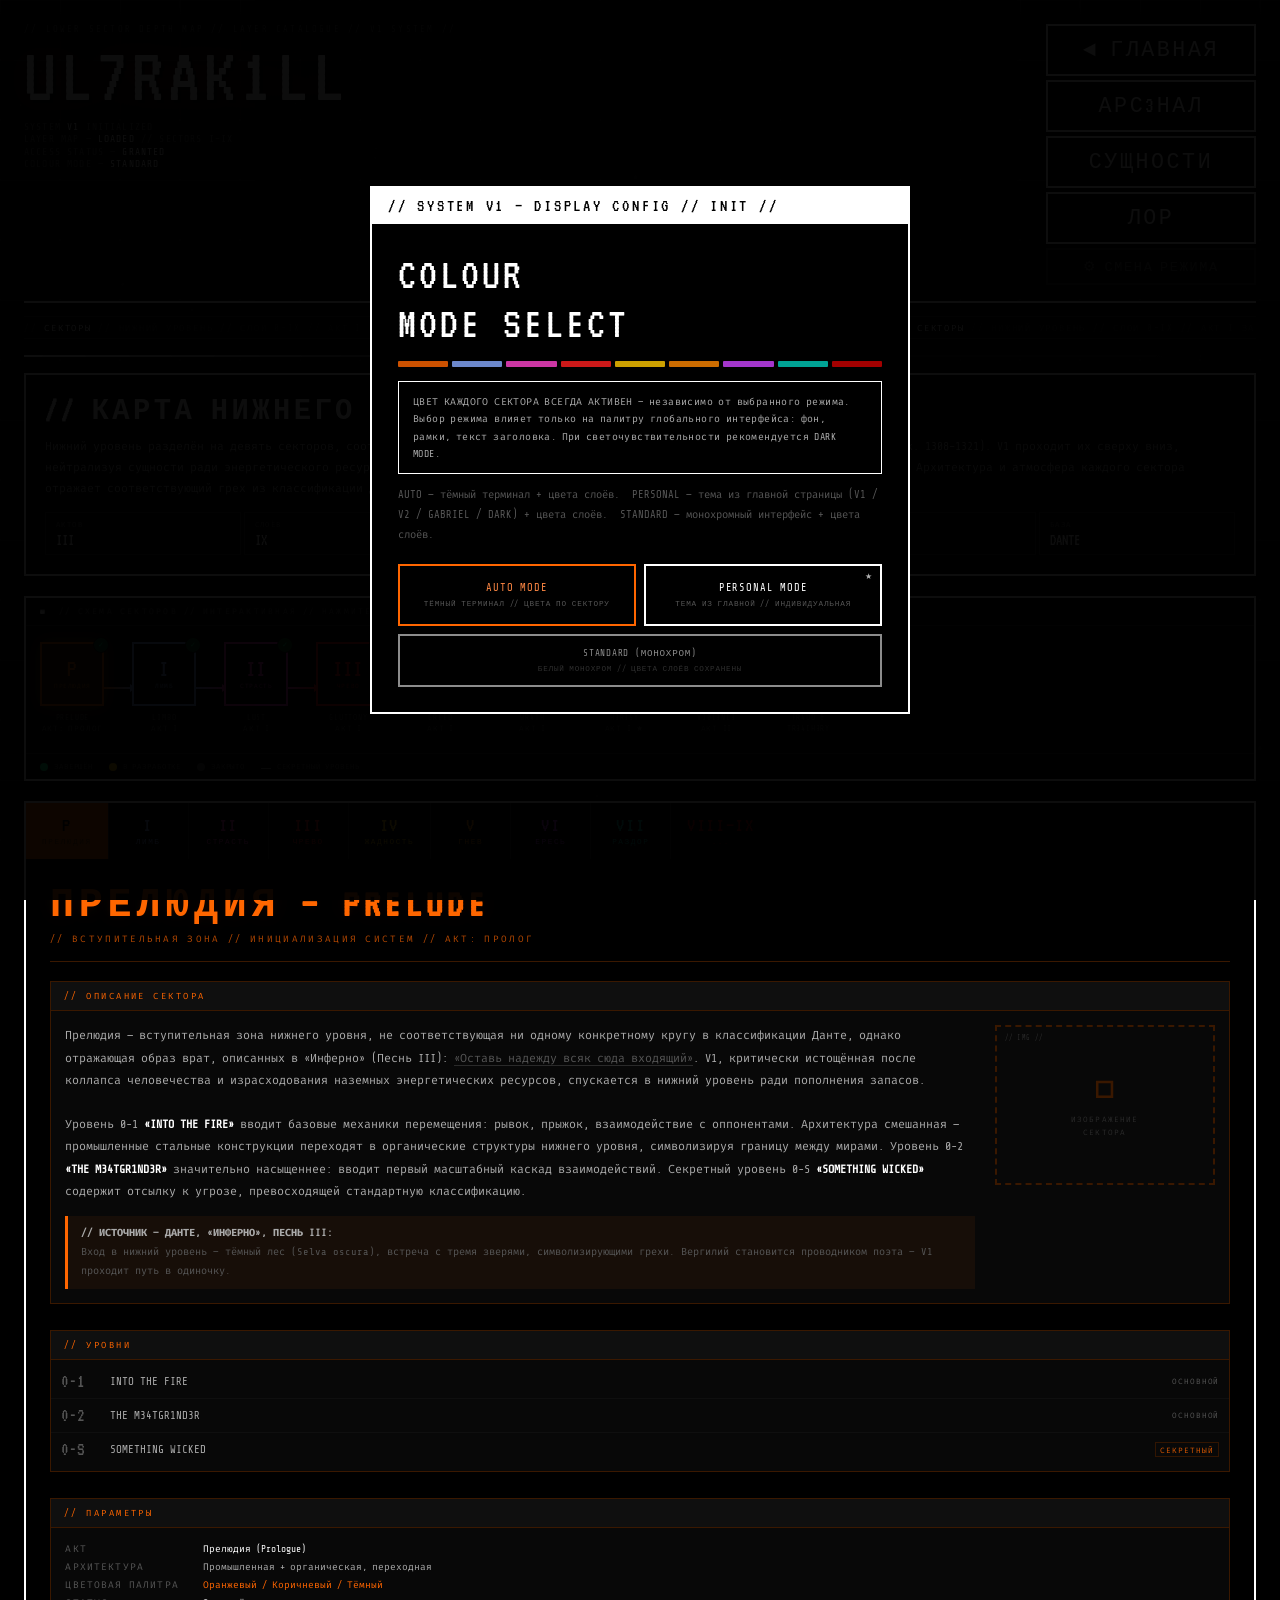
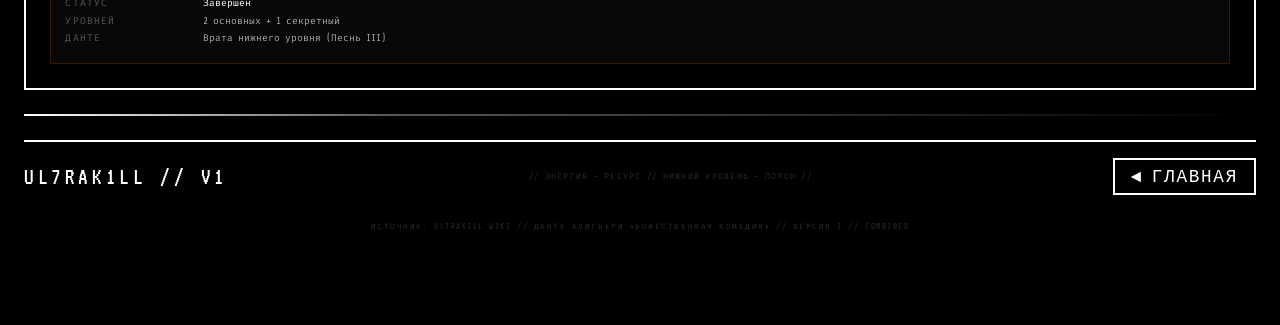
==== commit 28bb1cd3: "Update layer.html" ====
--- a/layer.html
+++ b/layer.html
@@ -3,7 +3,7 @@
 <head>
     <meta charset="UTF-8">
     <meta name="viewport" content="width=device-width, initial-scale=1.0, user-scalable=yes">
-    <title>ULTRAKILL // СЕКТОРЫ — SYSTEM DATABASE</title>
+    <title>UL7RAK1LL // СЕКТОРЫ — SYSTEM DATABASE</title>
     <link href="https://fonts.googleapis.com/css2?family=VT323&family=Share+Tech+Mono&family=Fira+Code:wght@400;600&display=swap" rel="stylesheet">
     <style>
         *, *::before, *::after { margin:0; padding:0; box-sizing:border-box; }
@@ -77,7 +77,6 @@
             pointer-events:none; transition:background .3s;
         }
 
-        /* ═══ CANVAS ═══ */
         #layer-bg-canvas {
             position:fixed; top:0; left:0; width:100%; height:100%;
             pointer-events:none; z-index:2;
@@ -85,7 +84,6 @@
 
         .page { max-width:1400px; margin:0 auto; padding:0 1.5rem 5rem; position:relative; z-index:10; }
 
-        /* ═══ MODAL ═══ */
         .modal-overlay {
             position:fixed; inset:0;
             background:rgba(0,0,0,.95);
@@ -139,7 +137,6 @@
         .modal-btn.auto-btn { border-color:#ff6600; color:#ff8844; }
         .modal-btn.auto-btn:hover { background:#ff6600; color:#000; }
 
-        /* ═══ HEADER ═══ */
         .site-header {
             border-bottom:2px solid var(--border); padding:1.5rem 0 1rem;
             transition:border-color .3s;
@@ -168,7 +165,6 @@
         .menu-nav-btn.dim { border-color:var(--border-faint); color:var(--text-faint); }
         .menu-nav-btn.dim:hover { background:var(--border-faint); color:var(--bg); }
 
-        /* ═══ TICKER ═══ */
         .ticker-wrap {
             border-top:1px solid var(--border-faint); border-bottom:1px solid var(--border-faint);
             overflow:hidden; padding:.3rem 0; margin:.8rem 0 1rem;
@@ -185,7 +181,6 @@
             margin:1rem 0; transition:background .3s;
         }
 
-        /* ═══ INTRO PANEL ═══ */
         .intro-panel {
             border:2px solid var(--border); background:var(--bg); padding:1.2rem; margin-bottom:1.2rem;
             transition:border-color .3s, background .3s;
@@ -198,9 +193,6 @@
         .istat-k { font-size:.45rem; color:var(--text-faint); letter-spacing:.2em; text-transform:uppercase; margin-bottom:.2rem; }
         .istat-v { font-family:'VT323',monospace; font-size:1rem; color:var(--text); }
 
-        /* ═══════════════════════════════════════
-           1. ИНТЕРАКТИВНАЯ СХЕМА СЕКТОРОВ
-        ═══════════════════════════════════════ */
         .sector-map-wrap {
             margin-bottom:1.2rem;
             border:2px solid var(--border);
@@ -229,7 +221,6 @@
             min-width:max-content; position:relative;
         }
 
-        /* Connector line */
         .sm-connector {
             width:28px; height:2px;
             background:linear-gradient(90deg, var(--sm-cc, #555), var(--sm-cc2, #555));
@@ -243,7 +234,6 @@
             border-bottom:4px solid transparent;
         }
 
-        /* Node */
         .sm-node {
             display:flex; flex-direction:column; align-items:center;
             cursor:pointer; position:relative;
@@ -303,7 +293,6 @@
             line-height:1.4; transition:.15s;
         }
 
-        /* Secret branch */
         .sm-secret-branch {
             display:flex; flex-direction:column; align-items:center;
             position:absolute; top:-78px; left:50%;
@@ -327,7 +316,6 @@
         .sm-secret-node:hover { background:color-mix(in srgb, var(--sm-c) 10%, var(--bg)); }
         .sm-secret-node span { font-family:'VT323',monospace; font-size:.95rem; display:block; }
 
-        /* Legend */
         .sm-legend {
             display:flex; gap:1rem; flex-wrap:wrap;
             padding:.5rem .9rem;
@@ -339,7 +327,6 @@
         .sm-legend-item { display:flex; align-items:center; gap:.35rem; }
         .sm-leg-dot { width:8px; height:8px; border-radius:50%; flex-shrink:0; }
 
-        /* ═══ TAB BAR ═══ */
         .tab-bar {
             display:flex; gap:0;
             border:2px solid var(--border); border-bottom:none;
@@ -383,7 +370,6 @@
         #tab-layer7  { --lc:#00ccbb; --lc-bg:rgba(0,204,187,.06); --lc-bd:#0e302c; --lc-dim:rgba(0,204,187,.08); }
         #tab-layer89 { --lc:#cc0000; --lc-bg:rgba(204,0,0,.06); --lc-bd:#2e0a0a; --lc-dim:rgba(204,0,0,.08); }
 
-        /* ═══ TAB CONTENT ═══ */
         .tab-content {
             display:none; border:2px solid var(--border); border-top:none;
             background:var(--bg); min-height:400px;
@@ -472,7 +458,6 @@
         .wip-title { font-family:'VT323',monospace; font-size:1.8rem; color:var(--text-faint); margin-bottom:.4rem; }
         .wip-text  { font-size:.7rem; color:var(--text-ghost); line-height:1.7; }
 
-        /* ═══ MODE BADGES ═══ */
         .auto-badge, .personal-badge {
             display:none; font-size:.42rem; font-family:'Share Tech Mono',monospace;
             letter-spacing:.18em; text-transform:uppercase; padding:.1rem .35rem;
@@ -481,7 +466,6 @@
         }
         .auto-badge.visible, .personal-badge.visible { display:inline; }
 
-        /* ═══ FOOTER ═══ */
         .site-footer {
             border-top:2px solid var(--border); padding:1rem 0; margin-top:1.5rem;
             display:flex; justify-content:space-between; align-items:center;
@@ -496,9 +480,6 @@
         }
         .back-link:hover { background:var(--border); color:var(--bg); }
 
-        /* ═══════════════════════════════════════
-           3. НИЖНЯЯ МОБИЛЬНАЯ НАВИГАЦИЯ
-        ═══════════════════════════════════════ */
         .mobile-bottom-nav {
             display:none;
             position:fixed; bottom:0; left:0; right:0;
@@ -653,7 +634,7 @@
         <div class="header-inner">
             <div class="logo-block">
                 <div class="logo-sys-line">// LOWER SECTOR DEPTH MAP // LAYER CATALOGUE // V1 SYSTEM //</div>
-                <div class="logo-main">ULTRAKILL</div>
+                <div class="logo-main">UL7RAK1LL</div>
                 <div class="logo-status-lines">
                     <div class="lsl">SYSTEM <span class="ok">V1</span> INITIALIZED</div>
                     <div class="lsl">LAYER MAP — <span class="ok">LOADED</span> // SECTORS I–IX</div>
@@ -666,7 +647,7 @@
             </div>
             <div class="menu-nav">
                 <a href="index.html"   class="menu-nav-btn">◄ ГЛАВНАЯ</a>
-                <a href="weapons.html" class="menu-nav-btn">АРСЕНАЛ</a>
+                <a href="weapons.html" class="menu-nav-btn">АРС3НАЛ</a>
                 <a href="bosses.html"  class="menu-nav-btn">СУЩНОСТИ</a>
                 <a href="lore.html"    class="menu-nav-btn">ЛОР</a>
                 <button class="menu-nav-btn dim" onclick="resetMode()" style="font-size:.85rem;padding:.5rem;">⚙ СМЕНА РЕЖИМА</button>
@@ -698,9 +679,7 @@
         </div>
     </div>
 
-    <!-- ═══════════════════════════════════════
-         1. ИНТЕРАКТИВНАЯ СХЕМА СЕКТОРОВ
-    ═══════════════════════════════════════ -->
+    <!-- SECTOR MAP -->
     <div class="sector-map-wrap">
         <div class="sector-map-header">
             <span class="smh-accent">▦</span>
@@ -727,7 +706,6 @@
                 <div class="sm-node" id="smn-layer1" data-goto="layer1"
                      style="--sm-c:#88aaff; --sm-glow:rgba(136,170,255,.35); position:relative;"
                      onclick="smGoto('layer1')">
-                    <!-- Secret branch: 1-S -->
                     <div class="sm-secret-branch">
                         <div class="sm-secret-node" style="--sm-c:#88aaff;" onclick="smGoto('layer1');event.stopPropagation();">
                             <span>1-S</span>CASTLE<br>VEIN
@@ -750,7 +728,7 @@
                      onclick="smGoto('layer2')">
                     <div class="sm-secret-branch">
                         <div class="sm-secret-node" style="--sm-c:#ff44cc;" onclick="smGoto('layer2');event.stopPropagation();">
-                            <span>2-S</span>MUST<br>DIE
+                            <span>2-S</span>MU5T<br>D1E
                         </div>
                         <div class="sm-secret-line" style="--sm-c:#ff44cc;"></div>
                     </div>
@@ -759,7 +737,7 @@
                         <div class="sm-sublabel">СТРАСТЬ</div>
                         <div class="sm-badge done" title="Завершён">✓</div>
                     </div>
-                    <div class="sm-label">LUST<br>АКТ I</div>
+                    <div class="sm-label">LU5T<br>АКТ I</div>
                 </div>
 
                 <div class="sm-connector" style="--sm-cc:#ff44cc;--sm-cc2:#ff2020;"></div>
@@ -807,7 +785,7 @@
                         <div class="sm-sublabel">ГНЕВ</div>
                         <div class="sm-badge done" title="Завершён">✓</div>
                     </div>
-                    <div class="sm-label">WRATH<br>АКТ I</div>
+                    <div class="sm-label">WR4TH<br>АКТ I</div>
                 </div>
 
                 <div class="sm-connector" style="--sm-cc:#ff8800;--sm-cc2:#cc44ff;"></div>
@@ -821,7 +799,7 @@
                         <div class="sm-sublabel">ЕРЕСЬ</div>
                         <div class="sm-badge done" title="Завершён">✓</div>
                     </div>
-                    <div class="sm-label">HERESY<br>АКТ I ★</div>
+                    <div class="sm-label">H3R3SY<br>АКТ I ★</div>
                 </div>
 
                 <div class="sm-connector" style="--sm-cc:#cc44ff;--sm-cc2:#00ccbb;"></div>
@@ -841,7 +819,7 @@
                         <div class="sm-sublabel">РАЗДОР</div>
                         <div class="sm-badge wip" title="В разработке">~</div>
                     </div>
-                    <div class="sm-label">VIOLENCE<br>АКТ II</div>
+                    <div class="sm-label">V10L3NC3<br>АКТ II</div>
                 </div>
 
                 <div class="sm-connector" style="--sm-cc:#00ccbb;--sm-cc2:#cc0000;"></div>
@@ -854,7 +832,7 @@
                         <div class="sm-num" style="font-size:1rem;">VIII<br>IX</div>
                         <div class="sm-badge lock" title="Закрыто">?</div>
                     </div>
-                    <div class="sm-label">FRAUD &amp;<br>TREACHERY</div>
+                    <div class="sm-label">FR4UD &amp;<br>TR34CH3RY</div>
                 </div>
 
             </div>
@@ -895,7 +873,7 @@
                             <div class="layer-desc">
                                 Прелюдия — вступительная зона нижнего уровня, не соответствующая ни одному конкретному кругу в классификации Данте, однако отражающая образ врат, описанных в «Инферно» (Песнь III): <em>«Оставь надежду всяк сюда входящий»</em>. V1, критически истощённая после коллапса человечества и израсходования наземных энергетических ресурсов, спускается в нижний уровень ради пополнения запасов.
                                 <br><br>
-                                Уровень 0-1 <strong>«INTO THE FIRE»</strong> вводит базовые механики перемещения: рывок, прыжок, взаимодействие с оппонентами. Архитектура смешанная — промышленные стальные конструкции переходят в органические структуры нижнего уровня, символизируя границу между мирами. Уровень 0-2 <strong>«THE MEATGRINDER»</strong> значительно насыщеннее: вводит первый масштабный каскад взаимодействий. Секретный уровень 0-S <strong>«SOMETHING WICKED»</strong> содержит отсылку к угрозе, превосходящей стандартную классификацию.
+                                Уровень 0-1 <strong>«INTO THE FIRE»</strong> вводит базовые механики перемещения: рывок, прыжок, взаимодействие с оппонентами. Архитектура смешанная — промышленные стальные конструкции переходят в органические структуры нижнего уровня, символизируя границу между мирами. Уровень 0-2 <strong>«THE M34TGR1ND3R»</strong> значительно насыщеннее: вводит первый масштабный каскад взаимодействий. Секретный уровень 0-S <strong>«SOMETHING WICKED»</strong> содержит отсылку к угрозе, превосходящей стандартную классификацию.
                                 <div class="dante-ref">
                                     <strong>// ИСТОЧНИК — ДАНТЕ, «ИНФЕРНО», ПЕСНЬ III:</strong><br>
                                     Вход в нижний уровень — тёмный лес (Selva oscura), встреча с тремя зверями, символизирующими грехи. Вергилий становится проводником поэта — V1 проходит путь в одиночку.
@@ -912,7 +890,7 @@
                     <div class="layer-section-head">// УРОВНИ</div>
                     <div class="layer-section-body" style="padding:.3rem 0;">
                         <div class="level-row"><span class="lr-num">0-1</span><span class="lr-name">INTO THE FIRE</span><span class="lr-type">ОСНОВНОЙ</span></div>
-                        <div class="level-row"><span class="lr-num">0-2</span><span class="lr-name">THE MEATGRINDER</span><span class="lr-type">ОСНОВНОЙ</span></div>
+                        <div class="level-row"><span class="lr-num">0-2</span><span class="lr-name">THE M34TGR1ND3R</span><span class="lr-type">ОСНОВНОЙ</span></div>
                         <div class="level-row"><span class="lr-num">0-S</span><span class="lr-name">SOMETHING WICKED</span><span class="lr-type secret">СЕКРЕТНЫЙ</span></div>
                     </div>
                 </div>
@@ -936,7 +914,7 @@
         <div class="layer-wrap">
             <div class="layer-title-row">
                 <h2>СЛОЙ I — LIMBO // ЛИМБ</h2>
-                <div class="ltr-sub">// АКТ I: INFINITE HYPERDEATH // ДАНТЕ: КРУГ I // СТАТУС: ЗАВЕРШЁН</div>
+                <div class="ltr-sub">// АКТ I: 1NF1N1T3 HYPERD34TH // ДАНТЕ: КРУГ I // СТАТУС: ЗАВЕРШЁН</div>
             </div>
             <div class="layer-body">
                 <div class="layer-section">
@@ -963,7 +941,7 @@
                     <div class="layer-section-head">// УРОВНИ</div>
                     <div class="layer-section-body" style="padding:.3rem 0;">
                         <div class="level-row"><span class="lr-num">1-1</span><span class="lr-name">HEART OF THE SUNRISE</span><span class="lr-type">ОСНОВНОЙ</span></div>
-                        <div class="level-row"><span class="lr-num">1-2</span><span class="lr-name">THE DEATH OF THE PARTY</span><span class="lr-type">ОСНОВНОЙ</span></div>
+                        <div class="level-row"><span class="lr-num">1-2</span><span class="lr-name">THE D34TH OF THE PARTY</span><span class="lr-type">ОСНОВНОЙ</span></div>
                         <div class="level-row"><span class="lr-num">1-3</span><span class="lr-name">A ONE MACHINE ARMY</span><span class="lr-type encounter">СТОЛКНОВЕНИЕ // Cerberus Prime</span></div>
                         <div class="level-row"><span class="lr-num">1-S</span><span class="lr-name">CASTLE VEIN</span><span class="lr-type secret">СЕКРЕТНЫЙ</span></div>
                     </div>
@@ -971,7 +949,7 @@
                 <div class="layer-section">
                     <div class="layer-section-head">// ПАРАМЕТРЫ</div>
                     <div class="layer-section-body">
-                        <div class="param-row"><span class="param-key">АКТ</span><span class="param-val hi">I — Infinite Hyperdeath</span></div>
+                        <div class="param-row"><span class="param-key">АКТ</span><span class="param-val hi">I — 1NF1N1T3 HYPERD34TH</span></div>
                         <div class="param-row"><span class="param-key">АРХИТЕКТУРА</span><span class="param-val">Монохромная, кристаллическая, плавающие платформы</span></div>
                         <div class="param-row"><span class="param-key">ЦВЕТОВАЯ ПАЛИТРА</span><span class="param-val colored">Синий / Белый / Холодный серый</span></div>
                         <div class="param-row"><span class="param-key">ПРИОРИТЕТНАЯ ЦЕЛЬ</span><span class="param-val hi">Cerberus Prime</span></div>
@@ -986,8 +964,8 @@
     <div class="tab-content" id="tab-layer2">
         <div class="layer-wrap">
             <div class="layer-title-row">
-                <h2>СЛОЙ II — LUST // СТРАСТЬ</h2>
-                <div class="ltr-sub">// АКТ I: INFINITE HYPERDEATH // ДАНТЕ: КРУГ II // СТАТУС: ЗАВЕРШЁН</div>
+                <h2>СЛОЙ II — LU5T // СТРАСТЬ</h2>
+                <div class="ltr-sub">// АКТ I: 1NF1N1T3 HYPERD34TH // ДАНТЕ: КРУГ II // СТАТУС: ЗАВЕРШЁН</div>
             </div>
             <div class="layer-body">
                 <div class="layer-section">
@@ -997,7 +975,7 @@
                             <div class="layer-desc">
                                 Второй сектор нижнего уровня. Зона неистовства и неудержимого порыва. Архитектура органическая, тёмно-розовая: пульсирующие стены, извивающиеся коридоры, напоминающие живую ткань. Пространство ощущается нестабильным, подвижным. Оппоненты значительно быстрее и непредсказуемее, чем в Лимбе — слой делает акцент на мобильности V1.
                                 <br><br>
-                                Завершающее взаимодействие на уровне 2-3 <strong>«SHEER HEART ATTACK»</strong> — с Hideous Mass, аномальным биологическим конгломератом из фрагментов различных организмов. Секретный уровень 2-S <strong>«MUST DIE»</strong> предназначен для опытных операторов — отличается значительно повышенным уровнем сложности.
+                                Завершающее взаимодействие на уровне 2-3 <strong>«SH33R H34RT 4TT4CK»</strong> — с Hideous Mass, аномальным биологическим конгломератом из фрагментов различных организмов. Секретный уровень 2-S <strong>«MU5T D1E»</strong> предназначен для опытных операторов — отличается значительно повышенным уровнем сложности.
                                 <div class="dante-ref">
                                     <strong>// ИСТОЧНИК — ДАНТЕ, «ИНФЕРНО», ПЕСНЬ V — ВТОРОЙ КРУГ:</strong><br>
                                     Судья Минос назначает наказания. Осуждённые несомы вечным ураганом — символ того, как страсть управляла ими при жизни. Среди упомянутых: Клеопатра, Елена Троянская, Ахилл, Парис, Тристан.
@@ -1014,15 +992,15 @@
                     <div class="layer-section-head">// УРОВНИ</div>
                     <div class="layer-section-body" style="padding:.3rem 0;">
                         <div class="level-row"><span class="lr-num">2-1</span><span class="lr-name">BRIDGEBURNER</span><span class="lr-type">ОСНОВНОЙ</span></div>
-                        <div class="level-row"><span class="lr-num">2-2</span><span class="lr-name">DEATH AT 20,000 VOLTS</span><span class="lr-type">ОСНОВНОЙ</span></div>
-                        <div class="level-row"><span class="lr-num">2-3</span><span class="lr-name">SHEER HEART ATTACK</span><span class="lr-type encounter">СТОЛКНОВЕНИЕ // Hideous Mass</span></div>
-                        <div class="level-row"><span class="lr-num">2-S</span><span class="lr-name">MUST DIE</span><span class="lr-type secret">СЕКРЕТНЫЙ // ПОВЫШЕННАЯ СЛОЖНОСТЬ</span></div>
+                        <div class="level-row"><span class="lr-num">2-2</span><span class="lr-name">D34TH AT 20,000 VOLTS</span><span class="lr-type">ОСНОВНОЙ</span></div>
+                        <div class="level-row"><span class="lr-num">2-3</span><span class="lr-name">SH33R H34RT 4TT4CK</span><span class="lr-type encounter">СТОЛКНОВЕНИЕ // Hideous Mass</span></div>
+                        <div class="level-row"><span class="lr-num">2-S</span><span class="lr-name">MU5T D1E</span><span class="lr-type secret">СЕКРЕТНЫЙ // ПОВЫШЕННАЯ СЛОЖНОСТЬ</span></div>
                     </div>
                 </div>
                 <div class="layer-section">
                     <div class="layer-section-head">// ПАРАМЕТРЫ</div>
                     <div class="layer-section-body">
-                        <div class="param-row"><span class="param-key">АКТ</span><span class="param-val hi">I — Infinite Hyperdeath</span></div>
+                        <div class="param-row"><span class="param-key">АКТ</span><span class="param-val hi">I — 1NF1N1T3 HYPERD34TH</span></div>
                         <div class="param-row"><span class="param-key">АРХИТЕКТУРА</span><span class="param-val">Органическая, биологическая, нестабильная</span></div>
                         <div class="param-row"><span class="param-key">ЦВЕТОВАЯ ПАЛИТРА</span><span class="param-val colored">Розовый / Тёмно-пурпурный</span></div>
                         <div class="param-row"><span class="param-key">ПРИОРИТЕТНАЯ ЦЕЛЬ</span><span class="param-val hi">Hideous Mass</span></div>
@@ -1038,7 +1016,7 @@
         <div class="layer-wrap">
             <div class="layer-title-row">
                 <h2>СЛОЙ III — GLUTTONY // ЧРЕВОУГОДИЕ</h2>
-                <div class="ltr-sub">// АКТ I: INFINITE HYPERDEATH // ДАНТЕ: КРУГ III // СТАТУС: ЗАВЕРШЁН</div>
+                <div class="ltr-sub">// АКТ I: 1NF1N1T3 HYPERD34TH // ДАНТЕ: КРУГ III // СТАТУС: ЗАВЕРШЁН</div>
             </div>
             <div class="layer-body">
                 <div class="layer-section">
@@ -1071,7 +1049,7 @@
                 <div class="layer-section">
                     <div class="layer-section-head">// ПАРАМЕТРЫ</div>
                     <div class="layer-section-body">
-                        <div class="param-row"><span class="param-key">АКТ</span><span class="param-val hi">I — Infinite Hyperdeath</span></div>
+                        <div class="param-row"><span class="param-key">АКТ</span><span class="param-val hi">I — 1NF1N1T3 HYPERD34TH</span></div>
                         <div class="param-row"><span class="param-key">АРХИТЕКТУРА</span><span class="param-val">Биологическая, внутриорганическая, биомасса</span></div>
                         <div class="param-row"><span class="param-key">ПРИОРИТЕТНАЯ ЦЕЛЬ</span><span class="param-val hi">Gabriel (первое столкновение)</span></div>
                         <div class="param-row"><span class="param-key">ДАНТЕ</span><span class="param-val">«Инферно», Песнь VI — третий круг, Gola</span></div>
@@ -1086,7 +1064,7 @@
         <div class="layer-wrap">
             <div class="layer-title-row">
                 <h2>СЛОЙ IV — GREED // ЖАДНОСТЬ</h2>
-                <div class="ltr-sub">// АКТ I: INFINITE HYPERDEATH // ДАНТЕ: КРУГ IV // СТАТУС: ЗАВЕРШЁН</div>
+                <div class="ltr-sub">// АКТ I: 1NF1N1T3 HYPERD34TH // ДАНТЕ: КРУГ IV // СТАТУС: ЗАВЕРШЁН</div>
             </div>
             <div class="layer-body">
                 <div class="layer-section">
@@ -1096,7 +1074,7 @@
                             <div class="layer-desc">
                                 Четвёртый сектор. Зона накопления и удержания. Архитектура вычурная, претенциозная, но в глубоком состоянии упадка: золото и мрамор, покрытые трещинами. Наиболее сложный и протяжённый сектор Акта I — содержит четыре основных уровня и один секретный.
                                 <br><br>
-                                На уровне 4-2 <strong>«VIOLENCE»</strong> происходит первое взаимодействие с V2 — зеркальным прототипом той же серии. Финал сектора — уровень 4-4 <strong>«CAIN»</strong> — содержит взаимодействие с Minos Prime.
+                                На уровне 4-2 <strong>«V10L3NC3»</strong> происходит первое взаимодействие с V2 — зеркальным прототипом той же серии. Финал сектора — уровень 4-4 <strong>«CAIN»</strong> — содержит взаимодействие с Minos Prime.
                                 <div class="dante-ref">
                                     <strong>// ИСТОЧНИК — ДАНТЕ, «ИНФЕРНО», ПЕСНЬ VII — ЧЕТВЁРТЫЙ КРУГ:</strong><br>
                                     Четвёртый круг охраняет Плутос — демон богатства. Скупцы и расточители толкают навстречу друг другу огромные тяжести в бесконечном цикле.
@@ -1113,7 +1091,7 @@
                     <div class="layer-section-head">// УРОВНИ</div>
                     <div class="layer-section-body" style="padding:.3rem 0;">
                         <div class="level-row"><span class="lr-num">4-1</span><span class="lr-name">CLAIR DE LUNE</span><span class="lr-type">ОСНОВНОЙ</span></div>
-                        <div class="level-row"><span class="lr-num">4-2</span><span class="lr-name">VIOLENCE</span><span class="lr-type encounter">СТОЛКНОВЕНИЕ // V2 (I)</span></div>
+                        <div class="level-row"><span class="lr-num">4-2</span><span class="lr-name">V10L3NC3</span><span class="lr-type encounter">СТОЛКНОВЕНИЕ // V2 (I)</span></div>
                         <div class="level-row"><span class="lr-num">4-3</span><span class="lr-name">A SHOT IN THE DARK</span><span class="lr-type">ОСНОВНОЙ</span></div>
                         <div class="level-row"><span class="lr-num">4-4</span><span class="lr-name">CAIN</span><span class="lr-type encounter">СТОЛКНОВЕНИЕ // Minos Prime</span></div>
                         <div class="level-row"><span class="lr-num">4-S</span><span class="lr-name">CLASH OF THE BRANDICOOT</span><span class="lr-type secret">СЕКРЕТНЫЙ</span></div>
@@ -1122,7 +1100,7 @@
                 <div class="layer-section">
                     <div class="layer-section-head">// ПАРАМЕТРЫ</div>
                     <div class="layer-section-body">
-                        <div class="param-row"><span class="param-key">АКТ</span><span class="param-val hi">I — Infinite Hyperdeath</span></div>
+                        <div class="param-row"><span class="param-key">АКТ</span><span class="param-val hi">I — 1NF1N1T3 HYPERD34TH</span></div>
                         <div class="param-row"><span class="param-key">АРХИТЕКТУРА</span><span class="param-val">Золото, мрамор, упадок роскоши</span></div>
                         <div class="param-row"><span class="param-key">ЦВЕТОВАЯ ПАЛИТРА</span><span class="param-val colored">Золотой / Мраморный / Охра</span></div>
                         <div class="param-row"><span class="param-key">ПРИОРИТЕТНЫЕ ЦЕЛИ</span><span class="param-val hi">V2 (первое), Minos Prime</span></div>
@@ -1137,8 +1115,8 @@
     <div class="tab-content" id="tab-layer5">
         <div class="layer-wrap">
             <div class="layer-title-row">
-                <h2>СЛОЙ V — WRATH // ГНЕВ</h2>
-                <div class="ltr-sub">// АКТ I: INFINITE HYPERDEATH // ДАНТЕ: КРУГ V // СТАТУС: ЗАВЕРШЁН</div>
+                <h2>СЛОЙ V — WR4TH // ГНЕВ</h2>
+                <div class="ltr-sub">// АКТ I: 1NF1N1T3 HYPERD34TH // ДАНТЕ: КРУГ V // СТАТУС: ЗАВЕРШЁН</div>
             </div>
             <div class="layer-body">
                 <div class="layer-section">
@@ -1173,7 +1151,7 @@
                 <div class="layer-section">
                     <div class="layer-section-head">// ПАРАМЕТРЫ</div>
                     <div class="layer-section-body">
-                        <div class="param-row"><span class="param-key">АКТ</span><span class="param-val hi">I — Infinite Hyperdeath</span></div>
+                        <div class="param-row"><span class="param-key">АКТ</span><span class="param-val hi">I — 1NF1N1T3 HYPERD34TH</span></div>
                         <div class="param-row"><span class="param-key">СРЕДА</span><span class="param-val">Водная, морская, штормовая</span></div>
                         <div class="param-row"><span class="param-key">ЦВЕТОВАЯ ПАЛИТРА</span><span class="param-val colored">Оранжевый / Тёмно-синий / Морской</span></div>
                         <div class="param-row"><span class="param-key">ПРИОРИТЕТНАЯ ЦЕЛЬ</span><span class="param-val hi">Leviathan</span></div>
@@ -1188,8 +1166,8 @@
     <div class="tab-content" id="tab-layer6">
         <div class="layer-wrap">
             <div class="layer-title-row">
-                <h2>СЛОЙ VI — HERESY // ЕРЕСЬ</h2>
-                <div class="ltr-sub">// АКТ I: INFINITE HYPERDEATH // ФИНАЛ // ДАНТЕ: КРУГ VI // СТАТУС: ЗАВЕРШЁН</div>
+                <h2>СЛОЙ VI — H3R3SY // ЕРЕСЬ</h2>
+                <div class="ltr-sub">// АКТ I: 1NF1N1T3 HYPERD34TH // ФИНАЛ // ДАНТЕ: КРУГ VI // СТАТУС: ЗАВЕРШЁН</div>
             </div>
             <div class="layer-body">
                 <div class="layer-section">
@@ -1199,7 +1177,7 @@
                             <div class="layer-desc">
                                 Шестой сектор и финал Акта I. Зона разрушенных систем убеждений и падших созданий. Тёмная пурпурная архитектура, монументальные строения в состоянии деградации. Самый короткий сектор по числу уровней — но содержащий наиболее технически насыщенное финальное взаимодействие.
                                 <br><br>
-                                Уровень 6-2 <strong>«AESTHETICS OF HATE»</strong> — второе и финальное взаимодействие с Гавриилом. Это полноценный многофазный оппонент, «Судья» нижнего уровня: архангел, утративший верность прежним принципам. После нейтрализации Гавриила открывается переход в Акт II.
+                                Уровень 6-2 <strong>«4ESTH3TICS OF H4T3»</strong> — второе и финальное взаимодействие с Гавриилом. Это полноценный многофазный оппонент, «Судья» нижнего уровня: архангел, утративший верность прежним принципам. После нейтрализации Гавриила открывается переход в Акт II.
                                 <div class="dante-ref">
                                     <strong>// ИСТОЧНИК — ДАНТЕ, «ИНФЕРНО», ПЕСНИ IX–XI — ШЕСТОЙ КРУГ:</strong><br>
                                     Шестой круг — за стенами Города Дис. Еретики заключены в раскалённые каменные гробницы. Данте беседует с Фаринатой дельи Уберти — непоколебимым флорентийским политиком.
@@ -1216,13 +1194,13 @@
                     <div class="layer-section-head">// УРОВНИ</div>
                     <div class="layer-section-body" style="padding:.3rem 0;">
                         <div class="level-row"><span class="lr-num">6-1</span><span class="lr-name">CRY FOR THE WEEPER</span><span class="lr-type">ОСНОВНОЙ</span></div>
-                        <div class="level-row"><span class="lr-num">6-2</span><span class="lr-name">AESTHETICS OF HATE</span><span class="lr-type encounter">ФИНАЛ АКТ I // Gabriel (II)</span></div>
+                        <div class="level-row"><span class="lr-num">6-2</span><span class="lr-name">4ESTH3TICS OF H4T3</span><span class="lr-type encounter">ФИНАЛ АКТ I // Gabriel (II)</span></div>
                     </div>
                 </div>
                 <div class="layer-section">
                     <div class="layer-section-head">// ПАРАМЕТРЫ</div>
                     <div class="layer-section-body">
-                        <div class="param-row"><span class="param-key">АКТ</span><span class="param-val hi">I — Infinite Hyperdeath (финал)</span></div>
+                        <div class="param-row"><span class="param-key">АКТ</span><span class="param-val hi">I — 1NF1N1T3 HYPERD34TH (финал)</span></div>
                         <div class="param-row"><span class="param-key">АРХИТЕКТУРА</span><span class="param-val">Пурпурная, монументальные руины</span></div>
                         <div class="param-row"><span class="param-key">ЦВЕТОВАЯ ПАЛИТРА</span><span class="param-val colored">Пурпурный + Золотой (Gabriel)</span></div>
                         <div class="param-row"><span class="param-key">ПРИОРИТЕТНАЯ ЦЕЛЬ</span><span class="param-val hi">Gabriel — финальное взаимодействие</span></div>
@@ -1237,8 +1215,8 @@
     <div class="tab-content" id="tab-layer7">
         <div class="layer-wrap">
             <div class="layer-title-row">
-                <h2>СЛОЙ VII — VIOLENCE // РАЗДОР</h2>
-                <div class="ltr-sub">// АКТ II: IMPERFECT HATRED // ДАНТЕ: КРУГ VII // СТАТУС: ЧАСТИЧНО ВЫПУЩЕН</div>
+                <h2>СЛОЙ VII — V10L3NC3 // РАЗДОР</h2>
+                <div class="ltr-sub">// АКТ II: IMP3RF3CT H4TR3D // ДАНТЕ: КРУГ VII // СТАТУС: ЧАСТИЧНО ВЫПУЩЕН</div>
             </div>
             <div class="layer-body">
                 <div class="layer-section">
@@ -1246,7 +1224,7 @@
                     <div class="layer-section-body">
                         <div class="desc-photo-grid">
                             <div class="layer-desc">
-                                Седьмой сектор открывает Акт II «Imperfect Hatred». Зона бесконечных столкновений и распада. Архитектура резко контрастная: разрушенные промышленные конструкции, выжженные пространства, открытые арены. Акт II разворачивает нарратив об идентичности и цели V1.
+                                Седьмой сектор открывает Акт II «IMP3RF3CT H4TR3D». Зона бесконечных столкновений и распада. Архитектура резко контрастная: разрушенные промышленные конструкции, выжженные пространства, открытые арены. Акт II разворачивает нарратив об идентичности и цели V1.
                                 <br><br>
                                 На уровне 7-4 <strong>«...AND THE LOWER SECTOR FOLLOWED»</strong> происходит второе взаимодействие с V2. Секретный уровень 7-S <strong>«ANOTHER CASTLE»</strong> содержит взаимодействие с Sisyphus Prime — механизированной интерпретацией персонажа греческой мифологии.
                                 <div class="dante-ref">
@@ -1274,7 +1252,7 @@
                 <div class="layer-section">
                     <div class="layer-section-head">// ПАРАМЕТРЫ</div>
                     <div class="layer-section-body">
-                        <div class="param-row"><span class="param-key">АКТ</span><span class="param-val hi">II — Imperfect Hatred</span></div>
+                        <div class="param-row"><span class="param-key">АКТ</span><span class="param-val hi">II — IMP3RF3CT H4TR3D</span></div>
                         <div class="param-row"><span class="param-key">АРХИТЕКТУРА</span><span class="param-val">Разрушенная, выжженная, контрастные пространства</span></div>
                         <div class="param-row"><span class="param-key">ЦВЕТОВАЯ ПАЛИТРА</span><span class="param-val colored">Бирюзовый / Тёмный</span></div>
                         <div class="param-row"><span class="param-key">ПРИОРИТЕТНЫЕ ЦЕЛИ</span><span class="param-val hi">V2 (второе), Sisyphus Prime</span></div>
@@ -1289,7 +1267,7 @@
     <div class="tab-content" id="tab-layer89">
         <div class="layer-wrap">
             <div class="layer-title-row">
-                <h2>СЛОИ VIII–IX — FRAUD &amp; TREACHERY</h2>
+                <h2>СЛОИ VIII–IX — FR4UD &amp; TR34CH3RY</h2>
                 <div class="ltr-sub">// АКТ II / АКТ III // ДАНТЕ: КРУГИ VIII–IX // СТАТУС: В РАЗРАБОТКЕ</div>
             </div>
             <div class="layer-body">
@@ -1316,7 +1294,7 @@
                 <div class="wip-notice">
                     <span class="wip-icon">VIII — IX</span>
                     <div class="wip-title">DATA UNAVAILABLE // IN DEVELOPMENT</div>
-                    <div class="wip-text">Секторы VIII (Malebolge) и IX (Cocytus / Treachery) не выпущены.<br>Информация будет обновлена по мере выхода контента.</div>
+                    <div class="wip-text">Секторы VIII (Malebolge) и IX (Cocytus / TR34CH3RY) не выпущены.<br>Информация будет обновлена по мере выхода контента.</div>
                 </div>
             </div>
         </div>
@@ -1325,21 +1303,17 @@
     <!-- FOOTER -->
     <div class="divider" style="margin-top:1.5rem;"></div>
     <div class="site-footer">
-        <div class="footer-logo">ULTRAKILL // V1</div>
+        <div class="footer-logo">UL7RAK1LL // V1</div>
         <div class="footer-text">// ЭНЕРГИЯ — РЕСУРС // НИЖНИЙ УРОВЕНЬ — ПОЛОН //</div>
         <a href="index.html" class="back-link">◄ ГЛАВНАЯ</a>
     </div>
     <div style="text-align:center;padding:.6rem 0;font-size:.48rem;color:var(--text-ghost);letter-spacing:.2em;text-transform:uppercase;">
-        ИСТОЧНИК: ULTRAKILL WIKI // ДАНТЕ АЛИГЬЕРИ «БОЖЕСТВЕННАЯ КОМЕДИЯ» // ВЕРСИЯ 2 // COMBINED
+        ИСТОЧНИК: UL7RAK1LL WIKI // ДАНТЕ АЛИГЬЕРИ «БОЖЕСТВЕННАЯ КОМЕДИЯ» // ВЕРСИЯ 2 // COMBINED
     </div>
 
 </div><!-- /page -->
 
-<!-- ═══════════════════════════════════════
-     3. НИЖНЯЯ МОБИЛЬНАЯ НАВИГАЦИЯ
-═══════════════════════════════════════ -->
-
-<!-- Мини-бар вкладок над основной навигацией -->
+<!-- НИЖНЯЯ МОБИЛЬНАЯ НАВИГАЦИЯ -->
 <div class="mbn-tab-bar" id="mbnTabBar">
     <div class="mbn-tab-scroll">
         <button class="mbn-tab-item active" data-tab="prelude" onclick="switchTabMobile('prelude',this)">
@@ -1381,7 +1355,6 @@
     </div>
 </div>
 
-<!-- Основная нижняя навигация -->
 <nav class="mobile-bottom-nav" id="mobileBottomNav">
     <a href="index.html" class="mbn-btn">
         <span class="mbn-icon">⌂</span>
@@ -1389,7 +1362,7 @@
     </a>
     <a href="weapons.html" class="mbn-btn">
         <span class="mbn-icon">⬡</span>
-        <span>АРСЕНАЛ</span>
+        <span>АРС3НАЛ</span>
     </a>
     <a href="layer.html" class="mbn-btn active">
         <span class="mbn-icon">▦</span>
@@ -1407,9 +1380,6 @@
 
 
 <script>
-    /* ─────────────────────────────────
-       ПЕРЕКЛЮЧЕНИЕ ВКЛАДОК
-    ───────────────────────────────── */
     function switchTab(id, btn) {
         document.querySelectorAll('.tab-content').forEach(function(el){ el.classList.remove('active'); });
         document.querySelectorAll('.tab-btn').forEach(function(b){ b.classList.remove('active'); });
@@ -1430,7 +1400,6 @@
         var desktopBtn = document.querySelector('.tab-btn[data-tab="'+id+'"]');
         if (desktopBtn) desktopBtn.classList.add('active');
         updateSectorMapActive(id);
-        // Scroll to tab content
         if (target) setTimeout(function(){ target.scrollIntoView({ behavior:'smooth', block:'start' }); }, 80);
     }
 
@@ -1440,9 +1409,6 @@
         if (mb) mb.classList.add('active');
     }
 
-    /* ─────────────────────────────────
-       СХЕМА: обновление активного узла
-    ───────────────────────────────── */
     function updateSectorMapActive(id) {
         document.querySelectorAll('.sm-node').forEach(function(n){ n.classList.remove('sm-current'); });
         var node = document.getElementById('smn-' + id);
@@ -1456,9 +1422,6 @@
         if (tabArea) setTimeout(function(){ tabArea.scrollIntoView({ behavior:'smooth', block:'start' }); }, 60);
     }
 
-    /* ─────────────────────────────────
-       ТЕМЫ
-    ───────────────────────────────── */
     var THEME_DISPLAY = {
         dark:    'DARK',
         v1:      'V1 // BLUE',
@@ -1501,9 +1464,6 @@
         document.getElementById('themeModal').classList.remove('hidden');
     }
 
-    /* ─────────────────────────────────────────────────────────
-       2. CANVAS АНИМАЦИИ ДЛЯ ТЕМ V1 И DARK
-    ───────────────────────────────────────────────────────── */
     (function(){
         var CV  = document.getElementById('layer-bg-canvas');
         var CTX = CV.getContext('2d');
@@ -1522,7 +1482,6 @@
 
         function r(a, b){ return a + Math.random() * (b - a); }
 
-        /* ── DARK THEME: белые частицы + пульсирующая сетка ── */
         function initDark() {
             S = { pts:[], scanY:0, gridPh:0 };
             for(var i = 0; i < 55; i++) {
@@ -1538,8 +1497,6 @@
         function drawDark() {
             CTX.clearRect(0, 0, W, H);
             S.gridPh += .008;
-
-            // Пульс сетки
             var ga = .012 + .006 * Math.sin(S.gridPh);
             CTX.strokeStyle = 'rgba(255,255,255,' + ga + ')';
             CTX.lineWidth = .5;
@@ -1550,8 +1507,6 @@
             for(var y = 0; y < H; y += step) {
                 CTX.beginPath(); CTX.moveTo(0, y); CTX.lineTo(W, y); CTX.stroke();
             }
-
-            // Сканирующая линия
             S.scanY += .6;
             if(S.scanY > H + 30) S.scanY = -30;
             var sg = CTX.createLinearGradient(0, S.scanY - 18, 0, S.scanY + 18);
@@ -1560,24 +1515,17 @@
             sg.addColorStop(1, 'rgba(255,255,255,0)');
             CTX.fillStyle = sg;
             CTX.fillRect(0, S.scanY - 18, W, 36);
-
-            // Частицы
             S.pts.forEach(function(p) {
-                p.ph += p.phs;
-                p.y  += p.vy;
-                p.x  += p.vx;
+                p.ph += p.phs; p.y += p.vy; p.x += p.vx;
                 if(p.y < -10) p.y = H + 10;
                 if(p.x < -10) p.x = W + 10;
                 if(p.x > W + 10) p.x = -10;
                 var a = p.al * (.3 + .7 * Math.abs(Math.sin(p.ph)));
-                CTX.beginPath();
-                CTX.arc(p.x, p.y, p.rr, 0, Math.PI * 2);
-                CTX.fillStyle = 'rgba(255,255,255,' + a + ')';
-                CTX.fill();
+                CTX.beginPath(); CTX.arc(p.x, p.y, p.rr, 0, Math.PI * 2);
+                CTX.fillStyle = 'rgba(255,255,255,' + a + ')'; CTX.fill();
             });
         }
 
-        /* ── V1 THEME: синие лучи сканирования + сетка + частицы ── */
         function initV1() {
             S = { pts:[], scanY:0, scanY2:H*.6, beams:[], beamT:ri(30,80), gridPh:0, pulseRings:[] };
             for(var i = 0; i < 70; i++) {
@@ -1607,8 +1555,6 @@
         function drawV1() {
             CTX.clearRect(0, 0, W, H);
             S.gridPh += .006;
-
-            // Пульсирующая синяя сетка
             var ga = .018 + .01 * Math.sin(S.gridPh);
             CTX.strokeStyle = 'rgba(58,153,255,' + ga + ')';
             CTX.lineWidth = .6;
@@ -1619,8 +1565,6 @@
             for(var y = 0; y < H; y += step) {
                 CTX.beginPath(); CTX.moveTo(0, y); CTX.lineTo(W, y); CTX.stroke();
             }
-
-            // Угловые акценты
             var ca = .04 + .02 * Math.sin(S.gridPh * 1.5);
             CTX.strokeStyle = 'rgba(58,153,255,' + ca + ')';
             CTX.lineWidth = 1;
@@ -1633,63 +1577,44 @@
                 CTX.lineTo(pt[0] + sx * 30, pt[1]);
                 CTX.stroke();
             });
-
-            // Лучи
             S.beamT--;
             if(S.beamT <= 0) { S.beamT = ri(40, 120); if(S.beams.length < 6) newBeam(); }
             S.beams.forEach(function(bm) {
                 bm.ph += bm.phs;
                 var a = bm.al * (.4 + .6 * Math.sin(bm.ph));
-                CTX.save();
-                CTX.translate(bm.x, bm.y);
-                CTX.rotate(bm.angle);
+                CTX.save(); CTX.translate(bm.x, bm.y); CTX.rotate(bm.angle);
                 var lg = CTX.createLinearGradient(0, 0, 0, bm.len);
                 lg.addColorStop(0, 'rgba(58,153,255,' + a + ')');
                 lg.addColorStop(1, 'rgba(58,153,255,0)');
-                CTX.fillStyle = lg;
-                CTX.fillRect(-1.2, 0, 2.4, bm.len);
-                CTX.restore();
+                CTX.fillStyle = lg; CTX.fillRect(-1.2, 0, 2.4, bm.len); CTX.restore();
             });
-
-            // Двойные сканлинии
-            S.scanY  += .55;
-            S.scanY2 += .38;
+            S.scanY += .55; S.scanY2 += .38;
             if(S.scanY  > H + 30) S.scanY  = -30;
             if(S.scanY2 > H + 30) S.scanY2 = -30;
-
             [S.scanY, S.scanY2].forEach(function(sy, idx) {
                 var sg = CTX.createLinearGradient(0, sy - 20, 0, sy + 20);
                 var alpha = idx === 0 ? .04 : .025;
                 sg.addColorStop(0, 'rgba(58,153,255,0)');
                 sg.addColorStop(.5, 'rgba(58,153,255,' + alpha + ')');
                 sg.addColorStop(1, 'rgba(58,153,255,0)');
-                CTX.fillStyle = sg;
-                CTX.fillRect(0, sy - 20, W, 40);
+                CTX.fillStyle = sg; CTX.fillRect(0, sy - 20, W, 40);
             });
-
-            // Частицы
             S.pts.forEach(function(p) {
-                p.ph += p.phs;
-                p.y  += p.vy;
-                p.x  += p.vx;
+                p.ph += p.phs; p.y += p.vy; p.x += p.vx;
                 if(p.y < -10) p.y = H + 10;
                 if(p.x < -10) p.x = W + 10;
                 if(p.x > W + 10) p.x = -10;
                 var a = p.al * (.35 + .65 * Math.abs(Math.sin(p.ph)));
-                CTX.beginPath();
-                CTX.arc(p.x, p.y, p.rr, 0, Math.PI * 2);
-                CTX.fillStyle = 'rgba(58,153,255,' + a + ')';
-                CTX.fill();
+                CTX.beginPath(); CTX.arc(p.x, p.y, p.rr, 0, Math.PI * 2);
+                CTX.fillStyle = 'rgba(58,153,255,' + a + ')'; CTX.fill();
             });
         }
 
-        /* ── DETECT THEME ── */
         function detectTheme() {
             var t = document.body.getAttribute('data-theme') || 'dark';
             return t;
         }
 
-        /* ── INIT & LOOP ── */
         window.initCanvas = function() {
             CUR_THEME = detectTheme();
             S = {};
@@ -1700,11 +1625,9 @@
         function loop() {
             var t = detectTheme();
             if(t !== CUR_THEME) { CUR_THEME = t; S = {}; if(t === 'v1') initV1(); else initDark(); }
-
             if(CUR_THEME === 'v1') drawV1();
             else if(CUR_THEME === 'dark' || !document.body.getAttribute('data-theme')) drawDark();
             else CTX.clearRect(0, 0, W, H);
-
             requestAnimationFrame(loop);
         }
 
@@ -1712,9 +1635,6 @@
         loop();
     })();
 
-    /* ─────────────────────────────────
-       INIT
-    ───────────────────────────────── */
     (function(){
         try {
             var saved = localStorage.getItem('uk_colourmode');
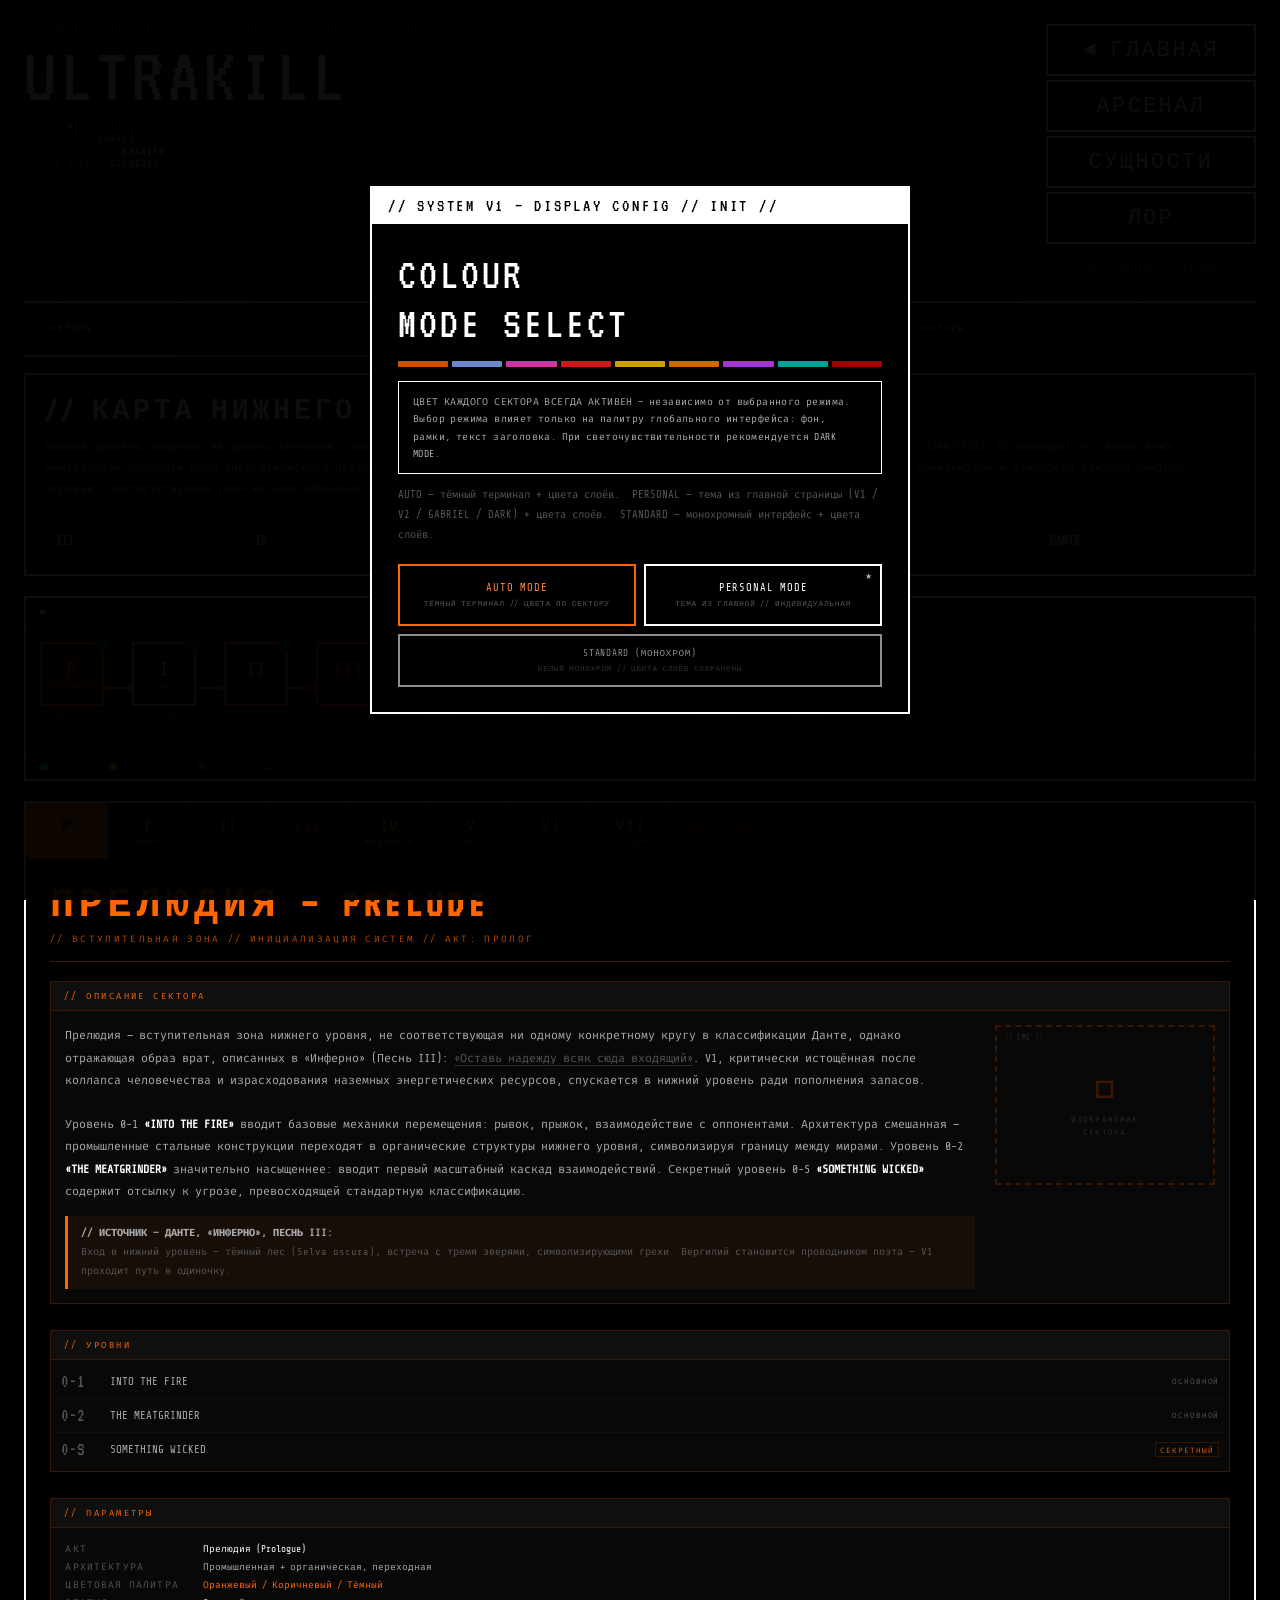
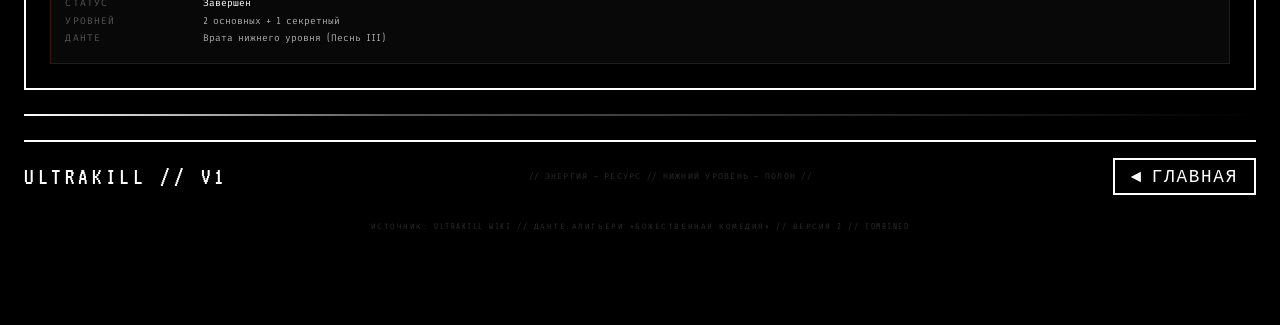
==== commit 2686a7a7: "Update layer.html" ====
--- a/layer.html
+++ b/layer.html
@@ -3,7 +3,7 @@
 <head>
     <meta charset="UTF-8">
     <meta name="viewport" content="width=device-width, initial-scale=1.0, user-scalable=yes">
-    <title>UL7RAK1LL // СЕКТОРЫ — SYSTEM DATABASE</title>
+    <title>ULTRAKILL // СЕКТОРЫ — SYSTEM DATABASE</title>
     <link href="https://fonts.googleapis.com/css2?family=VT323&family=Share+Tech+Mono&family=Fira+Code:wght@400;600&display=swap" rel="stylesheet">
     <style>
         *, *::before, *::after { margin:0; padding:0; box-sizing:border-box; }
@@ -77,6 +77,7 @@
             pointer-events:none; transition:background .3s;
         }
 
+        /* ═══ CANVAS ═══ */
         #layer-bg-canvas {
             position:fixed; top:0; left:0; width:100%; height:100%;
             pointer-events:none; z-index:2;
@@ -84,6 +85,7 @@
 
         .page { max-width:1400px; margin:0 auto; padding:0 1.5rem 5rem; position:relative; z-index:10; }
 
+        /* ═══ MODAL ═══ */
         .modal-overlay {
             position:fixed; inset:0;
             background:rgba(0,0,0,.95);
@@ -137,6 +139,7 @@
         .modal-btn.auto-btn { border-color:#ff6600; color:#ff8844; }
         .modal-btn.auto-btn:hover { background:#ff6600; color:#000; }
 
+        /* ═══ HEADER ═══ */
         .site-header {
             border-bottom:2px solid var(--border); padding:1.5rem 0 1rem;
             transition:border-color .3s;
@@ -165,6 +168,7 @@
         .menu-nav-btn.dim { border-color:var(--border-faint); color:var(--text-faint); }
         .menu-nav-btn.dim:hover { background:var(--border-faint); color:var(--bg); }
 
+        /* ═══ TICKER ═══ */
         .ticker-wrap {
             border-top:1px solid var(--border-faint); border-bottom:1px solid var(--border-faint);
             overflow:hidden; padding:.3rem 0; margin:.8rem 0 1rem;
@@ -181,6 +185,7 @@
             margin:1rem 0; transition:background .3s;
         }
 
+        /* ═══ INTRO PANEL ═══ */
         .intro-panel {
             border:2px solid var(--border); background:var(--bg); padding:1.2rem; margin-bottom:1.2rem;
             transition:border-color .3s, background .3s;
@@ -193,6 +198,9 @@
         .istat-k { font-size:.45rem; color:var(--text-faint); letter-spacing:.2em; text-transform:uppercase; margin-bottom:.2rem; }
         .istat-v { font-family:'VT323',monospace; font-size:1rem; color:var(--text); }
 
+        /* ═══════════════════════════════════════
+           1. ИНТЕРАКТИВНАЯ СХЕМА СЕКТОРОВ
+        ═══════════════════════════════════════ */
         .sector-map-wrap {
             margin-bottom:1.2rem;
             border:2px solid var(--border);
@@ -221,6 +229,7 @@
             min-width:max-content; position:relative;
         }
 
+        /* Connector line */
         .sm-connector {
             width:28px; height:2px;
             background:linear-gradient(90deg, var(--sm-cc, #555), var(--sm-cc2, #555));
@@ -234,6 +243,7 @@
             border-bottom:4px solid transparent;
         }
 
+        /* Node */
         .sm-node {
             display:flex; flex-direction:column; align-items:center;
             cursor:pointer; position:relative;
@@ -293,6 +303,7 @@
             line-height:1.4; transition:.15s;
         }
 
+        /* Secret branch */
         .sm-secret-branch {
             display:flex; flex-direction:column; align-items:center;
             position:absolute; top:-78px; left:50%;
@@ -316,6 +327,7 @@
         .sm-secret-node:hover { background:color-mix(in srgb, var(--sm-c) 10%, var(--bg)); }
         .sm-secret-node span { font-family:'VT323',monospace; font-size:.95rem; display:block; }
 
+        /* Legend */
         .sm-legend {
             display:flex; gap:1rem; flex-wrap:wrap;
             padding:.5rem .9rem;
@@ -327,6 +339,7 @@
         .sm-legend-item { display:flex; align-items:center; gap:.35rem; }
         .sm-leg-dot { width:8px; height:8px; border-radius:50%; flex-shrink:0; }
 
+        /* ═══ TAB BAR ═══ */
         .tab-bar {
             display:flex; gap:0;
             border:2px solid var(--border); border-bottom:none;
@@ -370,6 +383,7 @@
         #tab-layer7  { --lc:#00ccbb; --lc-bg:rgba(0,204,187,.06); --lc-bd:#0e302c; --lc-dim:rgba(0,204,187,.08); }
         #tab-layer89 { --lc:#cc0000; --lc-bg:rgba(204,0,0,.06); --lc-bd:#2e0a0a; --lc-dim:rgba(204,0,0,.08); }
 
+        /* ═══ TAB CONTENT ═══ */
         .tab-content {
             display:none; border:2px solid var(--border); border-top:none;
             background:var(--bg); min-height:400px;
@@ -458,6 +472,7 @@
         .wip-title { font-family:'VT323',monospace; font-size:1.8rem; color:var(--text-faint); margin-bottom:.4rem; }
         .wip-text  { font-size:.7rem; color:var(--text-ghost); line-height:1.7; }
 
+        /* ═══ MODE BADGES ═══ */
         .auto-badge, .personal-badge {
             display:none; font-size:.42rem; font-family:'Share Tech Mono',monospace;
             letter-spacing:.18em; text-transform:uppercase; padding:.1rem .35rem;
@@ -466,6 +481,7 @@
         }
         .auto-badge.visible, .personal-badge.visible { display:inline; }
 
+        /* ═══ FOOTER ═══ */
         .site-footer {
             border-top:2px solid var(--border); padding:1rem 0; margin-top:1.5rem;
             display:flex; justify-content:space-between; align-items:center;
@@ -480,6 +496,9 @@
         }
         .back-link:hover { background:var(--border); color:var(--bg); }
 
+        /* ═══════════════════════════════════════
+           3. НИЖНЯЯ МОБИЛЬНАЯ НАВИГАЦИЯ
+        ═══════════════════════════════════════ */
         .mobile-bottom-nav {
             display:none;
             position:fixed; bottom:0; left:0; right:0;
@@ -634,7 +653,7 @@
         <div class="header-inner">
             <div class="logo-block">
                 <div class="logo-sys-line">// LOWER SECTOR DEPTH MAP // LAYER CATALOGUE // V1 SYSTEM //</div>
-                <div class="logo-main">UL7RAK1LL</div>
+                <div class="logo-main">ULTRAKILL</div>
                 <div class="logo-status-lines">
                     <div class="lsl">SYSTEM <span class="ok">V1</span> INITIALIZED</div>
                     <div class="lsl">LAYER MAP — <span class="ok">LOADED</span> // SECTORS I–IX</div>
@@ -647,7 +666,7 @@
             </div>
             <div class="menu-nav">
                 <a href="index.html"   class="menu-nav-btn">◄ ГЛАВНАЯ</a>
-                <a href="weapons.html" class="menu-nav-btn">АРС3НАЛ</a>
+                <a href="weapons.html" class="menu-nav-btn">АРСЕНАЛ</a>
                 <a href="bosses.html"  class="menu-nav-btn">СУЩНОСТИ</a>
                 <a href="lore.html"    class="menu-nav-btn">ЛОР</a>
                 <button class="menu-nav-btn dim" onclick="resetMode()" style="font-size:.85rem;padding:.5rem;">⚙ СМЕНА РЕЖИМА</button>
@@ -679,7 +698,9 @@
         </div>
     </div>
 
-    <!-- SECTOR MAP -->
+    <!-- ═══════════════════════════════════════
+         1. ИНТЕРАКТИВНАЯ СХЕМА СЕКТОРОВ
+    ═══════════════════════════════════════ -->
     <div class="sector-map-wrap">
         <div class="sector-map-header">
             <span class="smh-accent">▦</span>
@@ -706,6 +727,7 @@
                 <div class="sm-node" id="smn-layer1" data-goto="layer1"
                      style="--sm-c:#88aaff; --sm-glow:rgba(136,170,255,.35); position:relative;"
                      onclick="smGoto('layer1')">
+                    <!-- Secret branch: 1-S -->
                     <div class="sm-secret-branch">
                         <div class="sm-secret-node" style="--sm-c:#88aaff;" onclick="smGoto('layer1');event.stopPropagation();">
                             <span>1-S</span>CASTLE<br>VEIN
@@ -728,7 +750,7 @@
                      onclick="smGoto('layer2')">
                     <div class="sm-secret-branch">
                         <div class="sm-secret-node" style="--sm-c:#ff44cc;" onclick="smGoto('layer2');event.stopPropagation();">
-                            <span>2-S</span>MU5T<br>D1E
+                            <span>2-S</span>MUST<br>DIE
                         </div>
                         <div class="sm-secret-line" style="--sm-c:#ff44cc;"></div>
                     </div>
@@ -737,7 +759,7 @@
                         <div class="sm-sublabel">СТРАСТЬ</div>
                         <div class="sm-badge done" title="Завершён">✓</div>
                     </div>
-                    <div class="sm-label">LU5T<br>АКТ I</div>
+                    <div class="sm-label">LUST<br>АКТ I</div>
                 </div>
 
                 <div class="sm-connector" style="--sm-cc:#ff44cc;--sm-cc2:#ff2020;"></div>
@@ -785,7 +807,7 @@
                         <div class="sm-sublabel">ГНЕВ</div>
                         <div class="sm-badge done" title="Завершён">✓</div>
                     </div>
-                    <div class="sm-label">WR4TH<br>АКТ I</div>
+                    <div class="sm-label">WRATH<br>АКТ I</div>
                 </div>
 
                 <div class="sm-connector" style="--sm-cc:#ff8800;--sm-cc2:#cc44ff;"></div>
@@ -799,7 +821,7 @@
                         <div class="sm-sublabel">ЕРЕСЬ</div>
                         <div class="sm-badge done" title="Завершён">✓</div>
                     </div>
-                    <div class="sm-label">H3R3SY<br>АКТ I ★</div>
+                    <div class="sm-label">HERESY<br>АКТ I ★</div>
                 </div>
 
                 <div class="sm-connector" style="--sm-cc:#cc44ff;--sm-cc2:#00ccbb;"></div>
@@ -819,7 +841,7 @@
                         <div class="sm-sublabel">РАЗДОР</div>
                         <div class="sm-badge wip" title="В разработке">~</div>
                     </div>
-                    <div class="sm-label">V10L3NC3<br>АКТ II</div>
+                    <div class="sm-label">VIOLENCE<br>АКТ II</div>
                 </div>
 
                 <div class="sm-connector" style="--sm-cc:#00ccbb;--sm-cc2:#cc0000;"></div>
@@ -832,7 +854,7 @@
                         <div class="sm-num" style="font-size:1rem;">VIII<br>IX</div>
                         <div class="sm-badge lock" title="Закрыто">?</div>
                     </div>
-                    <div class="sm-label">FR4UD &amp;<br>TR34CH3RY</div>
+                    <div class="sm-label">FRAUD &amp;<br>TREACHERY</div>
                 </div>
 
             </div>
@@ -873,7 +895,7 @@
                             <div class="layer-desc">
                                 Прелюдия — вступительная зона нижнего уровня, не соответствующая ни одному конкретному кругу в классификации Данте, однако отражающая образ врат, описанных в «Инферно» (Песнь III): <em>«Оставь надежду всяк сюда входящий»</em>. V1, критически истощённая после коллапса человечества и израсходования наземных энергетических ресурсов, спускается в нижний уровень ради пополнения запасов.
                                 <br><br>
-                                Уровень 0-1 <strong>«INTO THE FIRE»</strong> вводит базовые механики перемещения: рывок, прыжок, взаимодействие с оппонентами. Архитектура смешанная — промышленные стальные конструкции переходят в органические структуры нижнего уровня, символизируя границу между мирами. Уровень 0-2 <strong>«THE M34TGR1ND3R»</strong> значительно насыщеннее: вводит первый масштабный каскад взаимодействий. Секретный уровень 0-S <strong>«SOMETHING WICKED»</strong> содержит отсылку к угрозе, превосходящей стандартную классификацию.
+                                Уровень 0-1 <strong>«INTO THE FIRE»</strong> вводит базовые механики перемещения: рывок, прыжок, взаимодействие с оппонентами. Архитектура смешанная — промышленные стальные конструкции переходят в органические структуры нижнего уровня, символизируя границу между мирами. Уровень 0-2 <strong>«THE MEATGRINDER»</strong> значительно насыщеннее: вводит первый масштабный каскад взаимодействий. Секретный уровень 0-S <strong>«SOMETHING WICKED»</strong> содержит отсылку к угрозе, превосходящей стандартную классификацию.
                                 <div class="dante-ref">
                                     <strong>// ИСТОЧНИК — ДАНТЕ, «ИНФЕРНО», ПЕСНЬ III:</strong><br>
                                     Вход в нижний уровень — тёмный лес (Selva oscura), встреча с тремя зверями, символизирующими грехи. Вергилий становится проводником поэта — V1 проходит путь в одиночку.
@@ -890,7 +912,7 @@
                     <div class="layer-section-head">// УРОВНИ</div>
                     <div class="layer-section-body" style="padding:.3rem 0;">
                         <div class="level-row"><span class="lr-num">0-1</span><span class="lr-name">INTO THE FIRE</span><span class="lr-type">ОСНОВНОЙ</span></div>
-                        <div class="level-row"><span class="lr-num">0-2</span><span class="lr-name">THE M34TGR1ND3R</span><span class="lr-type">ОСНОВНОЙ</span></div>
+                        <div class="level-row"><span class="lr-num">0-2</span><span class="lr-name">THE MEATGRINDER</span><span class="lr-type">ОСНОВНОЙ</span></div>
                         <div class="level-row"><span class="lr-num">0-S</span><span class="lr-name">SOMETHING WICKED</span><span class="lr-type secret">СЕКРЕТНЫЙ</span></div>
                     </div>
                 </div>
@@ -914,7 +936,7 @@
         <div class="layer-wrap">
             <div class="layer-title-row">
                 <h2>СЛОЙ I — LIMBO // ЛИМБ</h2>
-                <div class="ltr-sub">// АКТ I: 1NF1N1T3 HYPERD34TH // ДАНТЕ: КРУГ I // СТАТУС: ЗАВЕРШЁН</div>
+                <div class="ltr-sub">// АКТ I: INFINITE HYPERDEATH // ДАНТЕ: КРУГ I // СТАТУС: ЗАВЕРШЁН</div>
             </div>
             <div class="layer-body">
                 <div class="layer-section">
@@ -941,7 +963,7 @@
                     <div class="layer-section-head">// УРОВНИ</div>
                     <div class="layer-section-body" style="padding:.3rem 0;">
                         <div class="level-row"><span class="lr-num">1-1</span><span class="lr-name">HEART OF THE SUNRISE</span><span class="lr-type">ОСНОВНОЙ</span></div>
-                        <div class="level-row"><span class="lr-num">1-2</span><span class="lr-name">THE D34TH OF THE PARTY</span><span class="lr-type">ОСНОВНОЙ</span></div>
+                        <div class="level-row"><span class="lr-num">1-2</span><span class="lr-name">THE DEATH OF THE PARTY</span><span class="lr-type">ОСНОВНОЙ</span></div>
                         <div class="level-row"><span class="lr-num">1-3</span><span class="lr-name">A ONE MACHINE ARMY</span><span class="lr-type encounter">СТОЛКНОВЕНИЕ // Cerberus Prime</span></div>
                         <div class="level-row"><span class="lr-num">1-S</span><span class="lr-name">CASTLE VEIN</span><span class="lr-type secret">СЕКРЕТНЫЙ</span></div>
                     </div>
@@ -949,7 +971,7 @@
                 <div class="layer-section">
                     <div class="layer-section-head">// ПАРАМЕТРЫ</div>
                     <div class="layer-section-body">
-                        <div class="param-row"><span class="param-key">АКТ</span><span class="param-val hi">I — 1NF1N1T3 HYPERD34TH</span></div>
+                        <div class="param-row"><span class="param-key">АКТ</span><span class="param-val hi">I — Infinite Hyperdeath</span></div>
                         <div class="param-row"><span class="param-key">АРХИТЕКТУРА</span><span class="param-val">Монохромная, кристаллическая, плавающие платформы</span></div>
                         <div class="param-row"><span class="param-key">ЦВЕТОВАЯ ПАЛИТРА</span><span class="param-val colored">Синий / Белый / Холодный серый</span></div>
                         <div class="param-row"><span class="param-key">ПРИОРИТЕТНАЯ ЦЕЛЬ</span><span class="param-val hi">Cerberus Prime</span></div>
@@ -964,8 +986,8 @@
     <div class="tab-content" id="tab-layer2">
         <div class="layer-wrap">
             <div class="layer-title-row">
-                <h2>СЛОЙ II — LU5T // СТРАСТЬ</h2>
-                <div class="ltr-sub">// АКТ I: 1NF1N1T3 HYPERD34TH // ДАНТЕ: КРУГ II // СТАТУС: ЗАВЕРШЁН</div>
+                <h2>СЛОЙ II — LUST // СТРАСТЬ</h2>
+                <div class="ltr-sub">// АКТ I: INFINITE HYPERDEATH // ДАНТЕ: КРУГ II // СТАТУС: ЗАВЕРШЁН</div>
             </div>
             <div class="layer-body">
                 <div class="layer-section">
@@ -975,7 +997,7 @@
                             <div class="layer-desc">
                                 Второй сектор нижнего уровня. Зона неистовства и неудержимого порыва. Архитектура органическая, тёмно-розовая: пульсирующие стены, извивающиеся коридоры, напоминающие живую ткань. Пространство ощущается нестабильным, подвижным. Оппоненты значительно быстрее и непредсказуемее, чем в Лимбе — слой делает акцент на мобильности V1.
                                 <br><br>
-                                Завершающее взаимодействие на уровне 2-3 <strong>«SH33R H34RT 4TT4CK»</strong> — с Hideous Mass, аномальным биологическим конгломератом из фрагментов различных организмов. Секретный уровень 2-S <strong>«MU5T D1E»</strong> предназначен для опытных операторов — отличается значительно повышенным уровнем сложности.
+                                Завершающее взаимодействие на уровне 2-3 <strong>«SHEER HEART ATTACK»</strong> — с Hideous Mass, аномальным биологическим конгломератом из фрагментов различных организмов. Секретный уровень 2-S <strong>«MUST DIE»</strong> предназначен для опытных операторов — отличается значительно повышенным уровнем сложности.
                                 <div class="dante-ref">
                                     <strong>// ИСТОЧНИК — ДАНТЕ, «ИНФЕРНО», ПЕСНЬ V — ВТОРОЙ КРУГ:</strong><br>
                                     Судья Минос назначает наказания. Осуждённые несомы вечным ураганом — символ того, как страсть управляла ими при жизни. Среди упомянутых: Клеопатра, Елена Троянская, Ахилл, Парис, Тристан.
@@ -992,15 +1014,15 @@
                     <div class="layer-section-head">// УРОВНИ</div>
                     <div class="layer-section-body" style="padding:.3rem 0;">
                         <div class="level-row"><span class="lr-num">2-1</span><span class="lr-name">BRIDGEBURNER</span><span class="lr-type">ОСНОВНОЙ</span></div>
-                        <div class="level-row"><span class="lr-num">2-2</span><span class="lr-name">D34TH AT 20,000 VOLTS</span><span class="lr-type">ОСНОВНОЙ</span></div>
-                        <div class="level-row"><span class="lr-num">2-3</span><span class="lr-name">SH33R H34RT 4TT4CK</span><span class="lr-type encounter">СТОЛКНОВЕНИЕ // Hideous Mass</span></div>
-                        <div class="level-row"><span class="lr-num">2-S</span><span class="lr-name">MU5T D1E</span><span class="lr-type secret">СЕКРЕТНЫЙ // ПОВЫШЕННАЯ СЛОЖНОСТЬ</span></div>
+                        <div class="level-row"><span class="lr-num">2-2</span><span class="lr-name">DEATH AT 20,000 VOLTS</span><span class="lr-type">ОСНОВНОЙ</span></div>
+                        <div class="level-row"><span class="lr-num">2-3</span><span class="lr-name">SHEER HEART ATTACK</span><span class="lr-type encounter">СТОЛКНОВЕНИЕ // Hideous Mass</span></div>
+                        <div class="level-row"><span class="lr-num">2-S</span><span class="lr-name">MUST DIE</span><span class="lr-type secret">СЕКРЕТНЫЙ // ПОВЫШЕННАЯ СЛОЖНОСТЬ</span></div>
                     </div>
                 </div>
                 <div class="layer-section">
                     <div class="layer-section-head">// ПАРАМЕТРЫ</div>
                     <div class="layer-section-body">
-                        <div class="param-row"><span class="param-key">АКТ</span><span class="param-val hi">I — 1NF1N1T3 HYPERD34TH</span></div>
+                        <div class="param-row"><span class="param-key">АКТ</span><span class="param-val hi">I — Infinite Hyperdeath</span></div>
                         <div class="param-row"><span class="param-key">АРХИТЕКТУРА</span><span class="param-val">Органическая, биологическая, нестабильная</span></div>
                         <div class="param-row"><span class="param-key">ЦВЕТОВАЯ ПАЛИТРА</span><span class="param-val colored">Розовый / Тёмно-пурпурный</span></div>
                         <div class="param-row"><span class="param-key">ПРИОРИТЕТНАЯ ЦЕЛЬ</span><span class="param-val hi">Hideous Mass</span></div>
@@ -1016,7 +1038,7 @@
         <div class="layer-wrap">
             <div class="layer-title-row">
                 <h2>СЛОЙ III — GLUTTONY // ЧРЕВОУГОДИЕ</h2>
-                <div class="ltr-sub">// АКТ I: 1NF1N1T3 HYPERD34TH // ДАНТЕ: КРУГ III // СТАТУС: ЗАВЕРШЁН</div>
+                <div class="ltr-sub">// АКТ I: INFINITE HYPERDEATH // ДАНТЕ: КРУГ III // СТАТУС: ЗАВЕРШЁН</div>
             </div>
             <div class="layer-body">
                 <div class="layer-section">
@@ -1049,7 +1071,7 @@
                 <div class="layer-section">
                     <div class="layer-section-head">// ПАРАМЕТРЫ</div>
                     <div class="layer-section-body">
-                        <div class="param-row"><span class="param-key">АКТ</span><span class="param-val hi">I — 1NF1N1T3 HYPERD34TH</span></div>
+                        <div class="param-row"><span class="param-key">АКТ</span><span class="param-val hi">I — Infinite Hyperdeath</span></div>
                         <div class="param-row"><span class="param-key">АРХИТЕКТУРА</span><span class="param-val">Биологическая, внутриорганическая, биомасса</span></div>
                         <div class="param-row"><span class="param-key">ПРИОРИТЕТНАЯ ЦЕЛЬ</span><span class="param-val hi">Gabriel (первое столкновение)</span></div>
                         <div class="param-row"><span class="param-key">ДАНТЕ</span><span class="param-val">«Инферно», Песнь VI — третий круг, Gola</span></div>
@@ -1064,7 +1086,7 @@
         <div class="layer-wrap">
             <div class="layer-title-row">
                 <h2>СЛОЙ IV — GREED // ЖАДНОСТЬ</h2>
-                <div class="ltr-sub">// АКТ I: 1NF1N1T3 HYPERD34TH // ДАНТЕ: КРУГ IV // СТАТУС: ЗАВЕРШЁН</div>
+                <div class="ltr-sub">// АКТ I: INFINITE HYPERDEATH // ДАНТЕ: КРУГ IV // СТАТУС: ЗАВЕРШЁН</div>
             </div>
             <div class="layer-body">
                 <div class="layer-section">
@@ -1074,7 +1096,7 @@
                             <div class="layer-desc">
                                 Четвёртый сектор. Зона накопления и удержания. Архитектура вычурная, претенциозная, но в глубоком состоянии упадка: золото и мрамор, покрытые трещинами. Наиболее сложный и протяжённый сектор Акта I — содержит четыре основных уровня и один секретный.
                                 <br><br>
-                                На уровне 4-2 <strong>«V10L3NC3»</strong> происходит первое взаимодействие с V2 — зеркальным прототипом той же серии. Финал сектора — уровень 4-4 <strong>«CAIN»</strong> — содержит взаимодействие с Minos Prime.
+                                На уровне 4-2 <strong>«VIOLENCE»</strong> происходит первое взаимодействие с V2 — зеркальным прототипом той же серии. Финал сектора — уровень 4-4 <strong>«CAIN»</strong> — содержит взаимодействие с Minos Prime.
                                 <div class="dante-ref">
                                     <strong>// ИСТОЧНИК — ДАНТЕ, «ИНФЕРНО», ПЕСНЬ VII — ЧЕТВЁРТЫЙ КРУГ:</strong><br>
                                     Четвёртый круг охраняет Плутос — демон богатства. Скупцы и расточители толкают навстречу друг другу огромные тяжести в бесконечном цикле.
@@ -1091,7 +1113,7 @@
                     <div class="layer-section-head">// УРОВНИ</div>
                     <div class="layer-section-body" style="padding:.3rem 0;">
                         <div class="level-row"><span class="lr-num">4-1</span><span class="lr-name">CLAIR DE LUNE</span><span class="lr-type">ОСНОВНОЙ</span></div>
-                        <div class="level-row"><span class="lr-num">4-2</span><span class="lr-name">V10L3NC3</span><span class="lr-type encounter">СТОЛКНОВЕНИЕ // V2 (I)</span></div>
+                        <div class="level-row"><span class="lr-num">4-2</span><span class="lr-name">VIOLENCE</span><span class="lr-type encounter">СТОЛКНОВЕНИЕ // V2 (I)</span></div>
                         <div class="level-row"><span class="lr-num">4-3</span><span class="lr-name">A SHOT IN THE DARK</span><span class="lr-type">ОСНОВНОЙ</span></div>
                         <div class="level-row"><span class="lr-num">4-4</span><span class="lr-name">CAIN</span><span class="lr-type encounter">СТОЛКНОВЕНИЕ // Minos Prime</span></div>
                         <div class="level-row"><span class="lr-num">4-S</span><span class="lr-name">CLASH OF THE BRANDICOOT</span><span class="lr-type secret">СЕКРЕТНЫЙ</span></div>
@@ -1100,7 +1122,7 @@
                 <div class="layer-section">
                     <div class="layer-section-head">// ПАРАМЕТРЫ</div>
                     <div class="layer-section-body">
-                        <div class="param-row"><span class="param-key">АКТ</span><span class="param-val hi">I — 1NF1N1T3 HYPERD34TH</span></div>
+                        <div class="param-row"><span class="param-key">АКТ</span><span class="param-val hi">I — Infinite Hyperdeath</span></div>
                         <div class="param-row"><span class="param-key">АРХИТЕКТУРА</span><span class="param-val">Золото, мрамор, упадок роскоши</span></div>
                         <div class="param-row"><span class="param-key">ЦВЕТОВАЯ ПАЛИТРА</span><span class="param-val colored">Золотой / Мраморный / Охра</span></div>
                         <div class="param-row"><span class="param-key">ПРИОРИТЕТНЫЕ ЦЕЛИ</span><span class="param-val hi">V2 (первое), Minos Prime</span></div>
@@ -1115,8 +1137,8 @@
     <div class="tab-content" id="tab-layer5">
         <div class="layer-wrap">
             <div class="layer-title-row">
-                <h2>СЛОЙ V — WR4TH // ГНЕВ</h2>
-                <div class="ltr-sub">// АКТ I: 1NF1N1T3 HYPERD34TH // ДАНТЕ: КРУГ V // СТАТУС: ЗАВЕРШЁН</div>
+                <h2>СЛОЙ V — WRATH // ГНЕВ</h2>
+                <div class="ltr-sub">// АКТ I: INFINITE HYPERDEATH // ДАНТЕ: КРУГ V // СТАТУС: ЗАВЕРШЁН</div>
             </div>
             <div class="layer-body">
                 <div class="layer-section">
@@ -1151,7 +1173,7 @@
                 <div class="layer-section">
                     <div class="layer-section-head">// ПАРАМЕТРЫ</div>
                     <div class="layer-section-body">
-                        <div class="param-row"><span class="param-key">АКТ</span><span class="param-val hi">I — 1NF1N1T3 HYPERD34TH</span></div>
+                        <div class="param-row"><span class="param-key">АКТ</span><span class="param-val hi">I — Infinite Hyperdeath</span></div>
                         <div class="param-row"><span class="param-key">СРЕДА</span><span class="param-val">Водная, морская, штормовая</span></div>
                         <div class="param-row"><span class="param-key">ЦВЕТОВАЯ ПАЛИТРА</span><span class="param-val colored">Оранжевый / Тёмно-синий / Морской</span></div>
                         <div class="param-row"><span class="param-key">ПРИОРИТЕТНАЯ ЦЕЛЬ</span><span class="param-val hi">Leviathan</span></div>
@@ -1166,8 +1188,8 @@
     <div class="tab-content" id="tab-layer6">
         <div class="layer-wrap">
             <div class="layer-title-row">
-                <h2>СЛОЙ VI — H3R3SY // ЕРЕСЬ</h2>
-                <div class="ltr-sub">// АКТ I: 1NF1N1T3 HYPERD34TH // ФИНАЛ // ДАНТЕ: КРУГ VI // СТАТУС: ЗАВЕРШЁН</div>
+                <h2>СЛОЙ VI — HERESY // ЕРЕСЬ</h2>
+                <div class="ltr-sub">// АКТ I: INFINITE HYPERDEATH // ФИНАЛ // ДАНТЕ: КРУГ VI // СТАТУС: ЗАВЕРШЁН</div>
             </div>
             <div class="layer-body">
                 <div class="layer-section">
@@ -1177,7 +1199,7 @@
                             <div class="layer-desc">
                                 Шестой сектор и финал Акта I. Зона разрушенных систем убеждений и падших созданий. Тёмная пурпурная архитектура, монументальные строения в состоянии деградации. Самый короткий сектор по числу уровней — но содержащий наиболее технически насыщенное финальное взаимодействие.
                                 <br><br>
-                                Уровень 6-2 <strong>«4ESTH3TICS OF H4T3»</strong> — второе и финальное взаимодействие с Гавриилом. Это полноценный многофазный оппонент, «Судья» нижнего уровня: архангел, утративший верность прежним принципам. После нейтрализации Гавриила открывается переход в Акт II.
+                                Уровень 6-2 <strong>«AESTHETICS OF HATE»</strong> — второе и финальное взаимодействие с Гавриилом. Это полноценный многофазный оппонент, «Судья» нижнего уровня: архангел, утративший верность прежним принципам. После нейтрализации Гавриила открывается переход в Акт II.
                                 <div class="dante-ref">
                                     <strong>// ИСТОЧНИК — ДАНТЕ, «ИНФЕРНО», ПЕСНИ IX–XI — ШЕСТОЙ КРУГ:</strong><br>
                                     Шестой круг — за стенами Города Дис. Еретики заключены в раскалённые каменные гробницы. Данте беседует с Фаринатой дельи Уберти — непоколебимым флорентийским политиком.
@@ -1194,13 +1216,13 @@
                     <div class="layer-section-head">// УРОВНИ</div>
                     <div class="layer-section-body" style="padding:.3rem 0;">
                         <div class="level-row"><span class="lr-num">6-1</span><span class="lr-name">CRY FOR THE WEEPER</span><span class="lr-type">ОСНОВНОЙ</span></div>
-                        <div class="level-row"><span class="lr-num">6-2</span><span class="lr-name">4ESTH3TICS OF H4T3</span><span class="lr-type encounter">ФИНАЛ АКТ I // Gabriel (II)</span></div>
+                        <div class="level-row"><span class="lr-num">6-2</span><span class="lr-name">AESTHETICS OF HATE</span><span class="lr-type encounter">ФИНАЛ АКТ I // Gabriel (II)</span></div>
                     </div>
                 </div>
                 <div class="layer-section">
                     <div class="layer-section-head">// ПАРАМЕТРЫ</div>
                     <div class="layer-section-body">
-                        <div class="param-row"><span class="param-key">АКТ</span><span class="param-val hi">I — 1NF1N1T3 HYPERD34TH (финал)</span></div>
+                        <div class="param-row"><span class="param-key">АКТ</span><span class="param-val hi">I — Infinite Hyperdeath (финал)</span></div>
                         <div class="param-row"><span class="param-key">АРХИТЕКТУРА</span><span class="param-val">Пурпурная, монументальные руины</span></div>
                         <div class="param-row"><span class="param-key">ЦВЕТОВАЯ ПАЛИТРА</span><span class="param-val colored">Пурпурный + Золотой (Gabriel)</span></div>
                         <div class="param-row"><span class="param-key">ПРИОРИТЕТНАЯ ЦЕЛЬ</span><span class="param-val hi">Gabriel — финальное взаимодействие</span></div>
@@ -1215,8 +1237,8 @@
     <div class="tab-content" id="tab-layer7">
         <div class="layer-wrap">
             <div class="layer-title-row">
-                <h2>СЛОЙ VII — V10L3NC3 // РАЗДОР</h2>
-                <div class="ltr-sub">// АКТ II: IMP3RF3CT H4TR3D // ДАНТЕ: КРУГ VII // СТАТУС: ЧАСТИЧНО ВЫПУЩЕН</div>
+                <h2>СЛОЙ VII — VIOLENCE // РАЗДОР</h2>
+                <div class="ltr-sub">// АКТ II: IMPERFECT HATRED // ДАНТЕ: КРУГ VII // СТАТУС: ЧАСТИЧНО ВЫПУЩЕН</div>
             </div>
             <div class="layer-body">
                 <div class="layer-section">
@@ -1224,7 +1246,7 @@
                     <div class="layer-section-body">
                         <div class="desc-photo-grid">
                             <div class="layer-desc">
-                                Седьмой сектор открывает Акт II «IMP3RF3CT H4TR3D». Зона бесконечных столкновений и распада. Архитектура резко контрастная: разрушенные промышленные конструкции, выжженные пространства, открытые арены. Акт II разворачивает нарратив об идентичности и цели V1.
+                                Седьмой сектор открывает Акт II «Imperfect Hatred». Зона бесконечных столкновений и распада. Архитектура резко контрастная: разрушенные промышленные конструкции, выжженные пространства, открытые арены. Акт II разворачивает нарратив об идентичности и цели V1.
                                 <br><br>
                                 На уровне 7-4 <strong>«...AND THE LOWER SECTOR FOLLOWED»</strong> происходит второе взаимодействие с V2. Секретный уровень 7-S <strong>«ANOTHER CASTLE»</strong> содержит взаимодействие с Sisyphus Prime — механизированной интерпретацией персонажа греческой мифологии.
                                 <div class="dante-ref">
@@ -1252,7 +1274,7 @@
                 <div class="layer-section">
                     <div class="layer-section-head">// ПАРАМЕТРЫ</div>
                     <div class="layer-section-body">
-                        <div class="param-row"><span class="param-key">АКТ</span><span class="param-val hi">II — IMP3RF3CT H4TR3D</span></div>
+                        <div class="param-row"><span class="param-key">АКТ</span><span class="param-val hi">II — Imperfect Hatred</span></div>
                         <div class="param-row"><span class="param-key">АРХИТЕКТУРА</span><span class="param-val">Разрушенная, выжженная, контрастные пространства</span></div>
                         <div class="param-row"><span class="param-key">ЦВЕТОВАЯ ПАЛИТРА</span><span class="param-val colored">Бирюзовый / Тёмный</span></div>
                         <div class="param-row"><span class="param-key">ПРИОРИТЕТНЫЕ ЦЕЛИ</span><span class="param-val hi">V2 (второе), Sisyphus Prime</span></div>
@@ -1267,7 +1289,7 @@
     <div class="tab-content" id="tab-layer89">
         <div class="layer-wrap">
             <div class="layer-title-row">
-                <h2>СЛОИ VIII–IX — FR4UD &amp; TR34CH3RY</h2>
+                <h2>СЛОИ VIII–IX — FRAUD &amp; TREACHERY</h2>
                 <div class="ltr-sub">// АКТ II / АКТ III // ДАНТЕ: КРУГИ VIII–IX // СТАТУС: В РАЗРАБОТКЕ</div>
             </div>
             <div class="layer-body">
@@ -1294,7 +1316,7 @@
                 <div class="wip-notice">
                     <span class="wip-icon">VIII — IX</span>
                     <div class="wip-title">DATA UNAVAILABLE // IN DEVELOPMENT</div>
-                    <div class="wip-text">Секторы VIII (Malebolge) и IX (Cocytus / TR34CH3RY) не выпущены.<br>Информация будет обновлена по мере выхода контента.</div>
+                    <div class="wip-text">Секторы VIII (Malebolge) и IX (Cocytus / Treachery) не выпущены.<br>Информация будет обновлена по мере выхода контента.</div>
                 </div>
             </div>
         </div>
@@ -1303,17 +1325,21 @@
     <!-- FOOTER -->
     <div class="divider" style="margin-top:1.5rem;"></div>
     <div class="site-footer">
-        <div class="footer-logo">UL7RAK1LL // V1</div>
+        <div class="footer-logo">ULTRAKILL // V1</div>
         <div class="footer-text">// ЭНЕРГИЯ — РЕСУРС // НИЖНИЙ УРОВЕНЬ — ПОЛОН //</div>
         <a href="index.html" class="back-link">◄ ГЛАВНАЯ</a>
     </div>
     <div style="text-align:center;padding:.6rem 0;font-size:.48rem;color:var(--text-ghost);letter-spacing:.2em;text-transform:uppercase;">
-        ИСТОЧНИК: UL7RAK1LL WIKI // ДАНТЕ АЛИГЬЕРИ «БОЖЕСТВЕННАЯ КОМЕДИЯ» // ВЕРСИЯ 2 // COMBINED
+        ИСТОЧНИК: ULTRAKILL WIKI // ДАНТЕ АЛИГЬЕРИ «БОЖЕСТВЕННАЯ КОМЕДИЯ» // ВЕРСИЯ 2 // COMBINED
     </div>
 
 </div><!-- /page -->
 
-<!-- НИЖНЯЯ МОБИЛЬНАЯ НАВИГАЦИЯ -->
+<!-- ═══════════════════════════════════════
+     3. НИЖНЯЯ МОБИЛЬНАЯ НАВИГАЦИЯ
+═══════════════════════════════════════ -->
+
+<!-- Мини-бар вкладок над основной навигацией -->
 <div class="mbn-tab-bar" id="mbnTabBar">
     <div class="mbn-tab-scroll">
         <button class="mbn-tab-item active" data-tab="prelude" onclick="switchTabMobile('prelude',this)">
@@ -1355,6 +1381,7 @@
     </div>
 </div>
 
+<!-- Основная нижняя навигация -->
 <nav class="mobile-bottom-nav" id="mobileBottomNav">
     <a href="index.html" class="mbn-btn">
         <span class="mbn-icon">⌂</span>
@@ -1362,7 +1389,7 @@
     </a>
     <a href="weapons.html" class="mbn-btn">
         <span class="mbn-icon">⬡</span>
-        <span>АРС3НАЛ</span>
+        <span>АРСЕНАЛ</span>
     </a>
     <a href="layer.html" class="mbn-btn active">
         <span class="mbn-icon">▦</span>
@@ -1380,6 +1407,9 @@
 
 
 <script>
+    /* ─────────────────────────────────
+       ПЕРЕКЛЮЧЕНИЕ ВКЛАДОК
+    ───────────────────────────────── */
     function switchTab(id, btn) {
         document.querySelectorAll('.tab-content').forEach(function(el){ el.classList.remove('active'); });
         document.querySelectorAll('.tab-btn').forEach(function(b){ b.classList.remove('active'); });
@@ -1400,6 +1430,7 @@
         var desktopBtn = document.querySelector('.tab-btn[data-tab="'+id+'"]');
         if (desktopBtn) desktopBtn.classList.add('active');
         updateSectorMapActive(id);
+        // Scroll to tab content
         if (target) setTimeout(function(){ target.scrollIntoView({ behavior:'smooth', block:'start' }); }, 80);
     }
 
@@ -1409,6 +1440,9 @@
         if (mb) mb.classList.add('active');
     }
 
+    /* ─────────────────────────────────
+       СХЕМА: обновление активного узла
+    ───────────────────────────────── */
     function updateSectorMapActive(id) {
         document.querySelectorAll('.sm-node').forEach(function(n){ n.classList.remove('sm-current'); });
         var node = document.getElementById('smn-' + id);
@@ -1422,6 +1456,9 @@
         if (tabArea) setTimeout(function(){ tabArea.scrollIntoView({ behavior:'smooth', block:'start' }); }, 60);
     }
 
+    /* ─────────────────────────────────
+       ТЕМЫ
+    ───────────────────────────────── */
     var THEME_DISPLAY = {
         dark:    'DARK',
         v1:      'V1 // BLUE',
@@ -1464,6 +1501,9 @@
         document.getElementById('themeModal').classList.remove('hidden');
     }
 
+    /* ─────────────────────────────────────────────────────────
+       2. CANVAS АНИМАЦИИ ДЛЯ ТЕМ V1 И DARK
+    ───────────────────────────────────────────────────────── */
     (function(){
         var CV  = document.getElementById('layer-bg-canvas');
         var CTX = CV.getContext('2d');
@@ -1482,6 +1522,7 @@
 
         function r(a, b){ return a + Math.random() * (b - a); }
 
+        /* ── DARK THEME: белые частицы + пульсирующая сетка ── */
         function initDark() {
             S = { pts:[], scanY:0, gridPh:0 };
             for(var i = 0; i < 55; i++) {
@@ -1497,6 +1538,8 @@
         function drawDark() {
             CTX.clearRect(0, 0, W, H);
             S.gridPh += .008;
+
+            // Пульс сетки
             var ga = .012 + .006 * Math.sin(S.gridPh);
             CTX.strokeStyle = 'rgba(255,255,255,' + ga + ')';
             CTX.lineWidth = .5;
@@ -1507,6 +1550,8 @@
             for(var y = 0; y < H; y += step) {
                 CTX.beginPath(); CTX.moveTo(0, y); CTX.lineTo(W, y); CTX.stroke();
             }
+
+            // Сканирующая линия
             S.scanY += .6;
             if(S.scanY > H + 30) S.scanY = -30;
             var sg = CTX.createLinearGradient(0, S.scanY - 18, 0, S.scanY + 18);
@@ -1515,17 +1560,24 @@
             sg.addColorStop(1, 'rgba(255,255,255,0)');
             CTX.fillStyle = sg;
             CTX.fillRect(0, S.scanY - 18, W, 36);
+
+            // Частицы
             S.pts.forEach(function(p) {
-                p.ph += p.phs; p.y += p.vy; p.x += p.vx;
+                p.ph += p.phs;
+                p.y  += p.vy;
+                p.x  += p.vx;
                 if(p.y < -10) p.y = H + 10;
                 if(p.x < -10) p.x = W + 10;
                 if(p.x > W + 10) p.x = -10;
                 var a = p.al * (.3 + .7 * Math.abs(Math.sin(p.ph)));
-                CTX.beginPath(); CTX.arc(p.x, p.y, p.rr, 0, Math.PI * 2);
-                CTX.fillStyle = 'rgba(255,255,255,' + a + ')'; CTX.fill();
+                CTX.beginPath();
+                CTX.arc(p.x, p.y, p.rr, 0, Math.PI * 2);
+                CTX.fillStyle = 'rgba(255,255,255,' + a + ')';
+                CTX.fill();
             });
         }
 
+        /* ── V1 THEME: синие лучи сканирования + сетка + частицы ── */
         function initV1() {
             S = { pts:[], scanY:0, scanY2:H*.6, beams:[], beamT:ri(30,80), gridPh:0, pulseRings:[] };
             for(var i = 0; i < 70; i++) {
@@ -1555,6 +1607,8 @@
         function drawV1() {
             CTX.clearRect(0, 0, W, H);
             S.gridPh += .006;
+
+            // Пульсирующая синяя сетка
             var ga = .018 + .01 * Math.sin(S.gridPh);
             CTX.strokeStyle = 'rgba(58,153,255,' + ga + ')';
             CTX.lineWidth = .6;
@@ -1565,6 +1619,8 @@
             for(var y = 0; y < H; y += step) {
                 CTX.beginPath(); CTX.moveTo(0, y); CTX.lineTo(W, y); CTX.stroke();
             }
+
+            // Угловые акценты
             var ca = .04 + .02 * Math.sin(S.gridPh * 1.5);
             CTX.strokeStyle = 'rgba(58,153,255,' + ca + ')';
             CTX.lineWidth = 1;
@@ -1577,44 +1633,63 @@
                 CTX.lineTo(pt[0] + sx * 30, pt[1]);
                 CTX.stroke();
             });
+
+            // Лучи
             S.beamT--;
             if(S.beamT <= 0) { S.beamT = ri(40, 120); if(S.beams.length < 6) newBeam(); }
             S.beams.forEach(function(bm) {
                 bm.ph += bm.phs;
                 var a = bm.al * (.4 + .6 * Math.sin(bm.ph));
-                CTX.save(); CTX.translate(bm.x, bm.y); CTX.rotate(bm.angle);
+                CTX.save();
+                CTX.translate(bm.x, bm.y);
+                CTX.rotate(bm.angle);
                 var lg = CTX.createLinearGradient(0, 0, 0, bm.len);
                 lg.addColorStop(0, 'rgba(58,153,255,' + a + ')');
                 lg.addColorStop(1, 'rgba(58,153,255,0)');
-                CTX.fillStyle = lg; CTX.fillRect(-1.2, 0, 2.4, bm.len); CTX.restore();
+                CTX.fillStyle = lg;
+                CTX.fillRect(-1.2, 0, 2.4, bm.len);
+                CTX.restore();
             });
-            S.scanY += .55; S.scanY2 += .38;
+
+            // Двойные сканлинии
+            S.scanY  += .55;
+            S.scanY2 += .38;
             if(S.scanY  > H + 30) S.scanY  = -30;
             if(S.scanY2 > H + 30) S.scanY2 = -30;
+
             [S.scanY, S.scanY2].forEach(function(sy, idx) {
                 var sg = CTX.createLinearGradient(0, sy - 20, 0, sy + 20);
                 var alpha = idx === 0 ? .04 : .025;
                 sg.addColorStop(0, 'rgba(58,153,255,0)');
                 sg.addColorStop(.5, 'rgba(58,153,255,' + alpha + ')');
                 sg.addColorStop(1, 'rgba(58,153,255,0)');
-                CTX.fillStyle = sg; CTX.fillRect(0, sy - 20, W, 40);
+                CTX.fillStyle = sg;
+                CTX.fillRect(0, sy - 20, W, 40);
             });
+
+            // Частицы
             S.pts.forEach(function(p) {
-                p.ph += p.phs; p.y += p.vy; p.x += p.vx;
+                p.ph += p.phs;
+                p.y  += p.vy;
+                p.x  += p.vx;
                 if(p.y < -10) p.y = H + 10;
                 if(p.x < -10) p.x = W + 10;
                 if(p.x > W + 10) p.x = -10;
                 var a = p.al * (.35 + .65 * Math.abs(Math.sin(p.ph)));
-                CTX.beginPath(); CTX.arc(p.x, p.y, p.rr, 0, Math.PI * 2);
-                CTX.fillStyle = 'rgba(58,153,255,' + a + ')'; CTX.fill();
+                CTX.beginPath();
+                CTX.arc(p.x, p.y, p.rr, 0, Math.PI * 2);
+                CTX.fillStyle = 'rgba(58,153,255,' + a + ')';
+                CTX.fill();
             });
         }
 
+        /* ── DETECT THEME ── */
         function detectTheme() {
             var t = document.body.getAttribute('data-theme') || 'dark';
             return t;
         }
 
+        /* ── INIT & LOOP ── */
         window.initCanvas = function() {
             CUR_THEME = detectTheme();
             S = {};
@@ -1625,9 +1700,11 @@
         function loop() {
             var t = detectTheme();
             if(t !== CUR_THEME) { CUR_THEME = t; S = {}; if(t === 'v1') initV1(); else initDark(); }
+
             if(CUR_THEME === 'v1') drawV1();
             else if(CUR_THEME === 'dark' || !document.body.getAttribute('data-theme')) drawDark();
             else CTX.clearRect(0, 0, W, H);
+
             requestAnimationFrame(loop);
         }
 
@@ -1635,6 +1712,9 @@
         loop();
     })();
 
+    /* ─────────────────────────────────
+       INIT
+    ───────────────────────────────── */
     (function(){
         try {
             var saved = localStorage.getItem('uk_colourmode');
